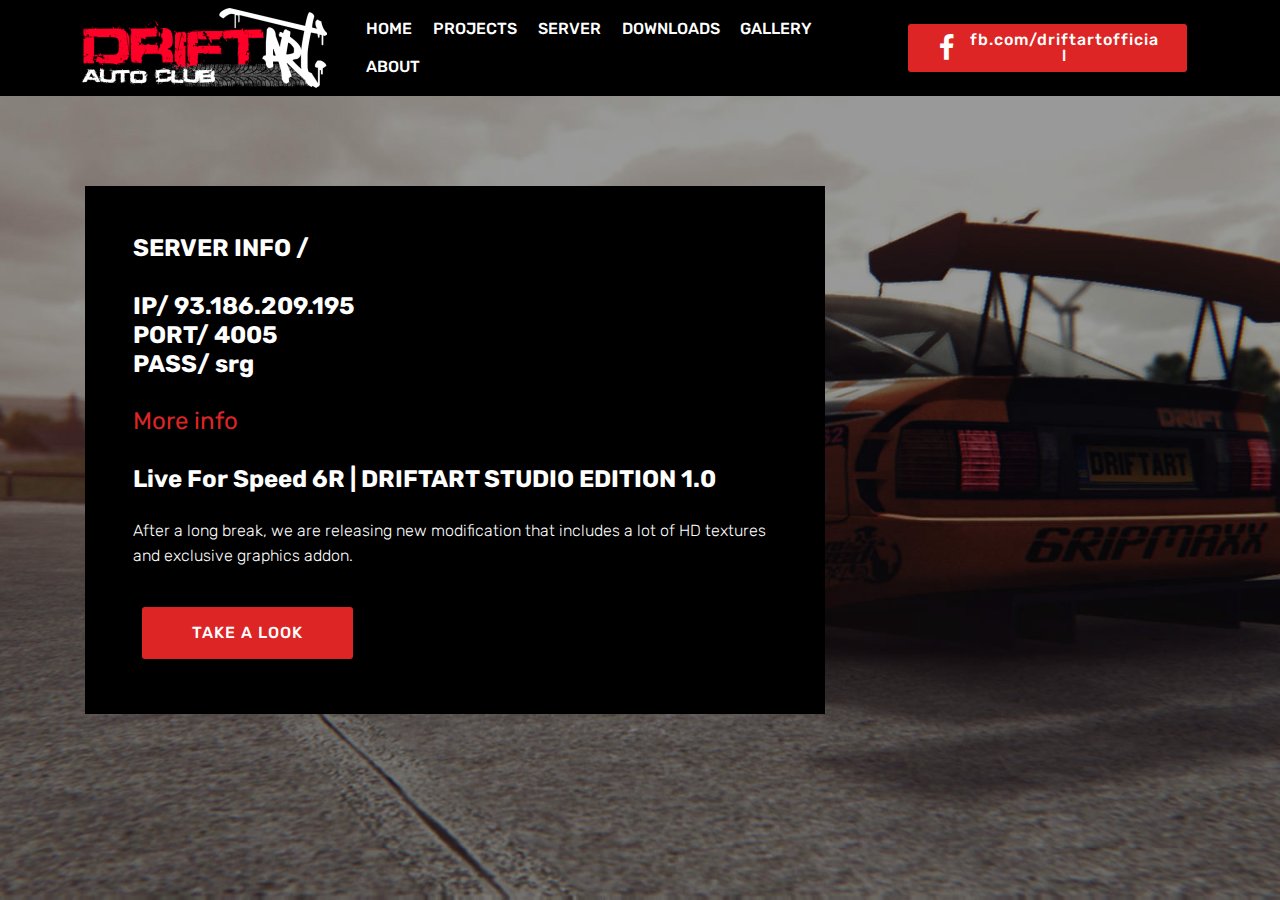
==== index.html @ 5d1daf78 "update" ====
<!DOCTYPE html>
<html  >
<head>
  <!-- Site made with Mobirise Website Builder v4.12.3, https://mobirise.com -->
  <meta charset="UTF-8">
  <meta http-equiv="X-UA-Compatible" content="IE=edge">
  <meta name="generator" content="Mobirise v4.12.3, mobirise.com">
  <meta name="viewport" content="width=device-width, initial-scale=1, minimum-scale=1">
  <link rel="shortcut icon" href="assets/images/test-b-494x160.png" type="image/x-icon">
  <meta name="description" content="">
  
  
  <title>HOME</title>
  <link rel="stylesheet" href="assets/web/assets/mobirise-icons/mobirise-icons.css">
  <link rel="stylesheet" href="assets/facebook-plugin/style.css">
  <link rel="stylesheet" href="assets/bootstrap/css/bootstrap.min.css">
  <link rel="stylesheet" href="assets/bootstrap/css/bootstrap-grid.min.css">
  <link rel="stylesheet" href="assets/bootstrap/css/bootstrap-reboot.min.css">
  <link rel="stylesheet" href="assets/tether/tether.min.css">
  <link rel="stylesheet" href="assets/socicon/css/styles.css">
  <link rel="stylesheet" href="assets/animatecss/animate.min.css">
  <link rel="stylesheet" href="assets/dropdown/css/style.css">
  <link rel="stylesheet" href="assets/theme/css/style.css">
  <link rel="preload" as="style" href="assets/mobirise/css/mbr-additional.css"><link rel="stylesheet" href="assets/mobirise/css/mbr-additional.css" type="text/css">
  
  
  
</head>
<body>
  <section class="menu cid-rVX4MKPMMB" once="menu" id="menu2-0">

    

    <nav class="navbar navbar-expand beta-menu navbar-dropdown align-items-center navbar-fixed-top navbar-toggleable-sm">
        <button class="navbar-toggler navbar-toggler-right" type="button" data-toggle="collapse" data-target="#navbarSupportedContent" aria-controls="navbarSupportedContent" aria-expanded="false" aria-label="Toggle navigation">
            <div class="hamburger">
                <span></span>
                <span></span>
                <span></span>
                <span></span>
            </div>
        </button>
        <div class="menu-logo">
            <div class="navbar-brand">
                <span class="navbar-logo">
                    <a href="index.html">
                        <img src="assets/images/test-b-494x160.png" alt="Mobirise" title="" style="height: 5rem;">
                    </a>
                </span>
                
            </div>
        </div>
        <div class="collapse navbar-collapse" id="navbarSupportedContent">
            <ul class="navbar-nav nav-dropdown" data-app-modern-menu="true"><li class="nav-item"><a class="nav-link link text-white display-4" href="index.html">HOME</a></li><li class="nav-item"><a class="nav-link link text-white display-4" href="page.html">PROJECTS</a></li><li class="nav-item"><a class="nav-link link text-white display-4" href="page1.html">SERVER</a></li><li class="nav-item">
                    <a class="nav-link link text-white display-4" href="page2.html">
                        DOWNLOADS</a>
                </li><li class="nav-item"><a class="nav-link link text-white display-4" href="page3.html">GALLERY</a></li><li class="nav-item"><a class="nav-link link text-white display-4" href="page4.html">
                        ABOUT</a></li></ul>
            <div class="navbar-buttons mbr-section-btn"><a class="btn btn-sm btn-secondary display-4" href="http://fb.com/driftartofficial" target="_blank"><span class="socicon socicon-facebook mbr-iconfont mbr-iconfont-btn"></span>
                    fb.com/driftartofficial</a></div>
        </div>
    </nav>
</section>

<section class="engine"><a href="https://mobirise.info/n">free simple web templates</a></section><section class="header10 cid-rVXfwK6HaO mbr-fullscreen mbr-parallax-background" id="header10-3">

    

    <div class="mbr-overlay" style="opacity: 0.4; background-color: rgb(0, 0, 0);">
    </div>

    <div class="container">
        <div class="media-container-column mbr-white p-5 align-left col-lg-8 col-md-10">
            <h1 class="mbr-section-title mbr-bold pb-3 mbr-fonts-style display-5">SERVER INFO /<br><br>IP/ 93.186.209.195<br>PORT/ 4005<br>PASS/ srg<br><br><a href="page1.html" class="text-secondary">More info</a><br><br>Live For Speed 6R | DRIFTART STUDIO EDITION 1.0</h1>
            
            <p class="mbr-text pb-3 mbr-fonts-style display-4">
               After a long break, we are releasing new modification that includes a lot of HD textures and exclusive graphics addon.</p>
            <div class="mbr-section-btn"><a class="btn btn-md btn-secondary display-4" href="page2.html">TAKE A LOOK</a></div>
        </div>
    </div>

    
</section>


  <script src="assets/web/assets/jquery/jquery.min.js"></script>
  <script src="assets/popper/popper.min.js"></script>
  <script src="https://connect.facebook.net/en_US/sdk.js#xfbml=1&version=v2.5"></script>
  <script src="https://apis.google.com/js/plusone.js"></script>
  <script src="assets/facebook-plugin/facebook-script.js"></script>
  <script src="assets/bootstrap/js/bootstrap.min.js"></script>
  <script src="assets/touchswipe/jquery.touch-swipe.min.js"></script>
  <script src="assets/tether/tether.min.js"></script>
  <script src="assets/smoothscroll/smooth-scroll.js"></script>
  <script src="assets/viewportchecker/jquery.viewportchecker.js"></script>
  <script src="assets/parallax/jarallax.min.js"></script>
  <script src="assets/dropdown/js/nav-dropdown.js"></script>
  <script src="assets/dropdown/js/navbar-dropdown.js"></script>
  <script src="assets/theme/js/script.js"></script>
  
  
 <div id="scrollToTop" class="scrollToTop mbr-arrow-up"><a style="text-align: center;"><i class="mbr-arrow-up-icon mbr-arrow-up-icon-cm cm-icon cm-icon-smallarrow-up"></i></a></div>
    <input name="animation" type="hidden">
  </body>
</html>
---- assets/web/assets/mobirise-icons/mobirise-icons.css ----
@font-face {
  font-family: 'MobiriseIcons';
  src:  url('mobirise-icons.eot?spat4u');
  src:  url('mobirise-icons.eot?spat4u#iefix') format('embedded-opentype'),
    url('mobirise-icons.ttf?spat4u') format('truetype'),
    url('mobirise-icons.woff?spat4u') format('woff'),
    url('mobirise-icons.svg?spat4u#MobiriseIcons') format('svg');
  font-weight: normal;
  font-style: normal;
  font-display: swap;
}

[class^="mbri-"], [class*=" mbri-"] {
  /* use !important to prevent issues with browser extensions that change fonts */
  font-family: MobiriseIcons !important;
  speak: none;
  font-style: normal;
  font-weight: normal;
  font-variant: normal;
  text-transform: none;
  line-height: 1;

  /* Better Font Rendering =========== */
  -webkit-font-smoothing: antialiased;
  -moz-osx-font-smoothing: grayscale;
}

.mbri-add-submenu:before {
  content: "\e900";
}
.mbri-alert:before {
  content: "\e901";
}
.mbri-align-center:before {
  content: "\e902";
}
.mbri-align-justify:before {
  content: "\e903";
}
.mbri-align-left:before {
  content: "\e904";
}
.mbri-align-right:before {
  content: "\e905";
}
.mbri-android:before {
  content: "\e906";
}
.mbri-apple:before {
  content: "\e907";
}
.mbri-arrow-down:before {
  content: "\e908";
}
.mbri-arrow-next:before {
  content: "\e909";
}
.mbri-arrow-prev:before {
  content: "\e90a";
}
.mbri-arrow-up:before {
  content: "\e90b";
}
.mbri-bold:before {
  content: "\e90c";
}
.mbri-bookmark:before {
  content: "\e90d";
}
.mbri-bootstrap:before {
  content: "\e90e";
}
.mbri-briefcase:before {
  content: "\e90f";
}
.mbri-browse:before {
  content: "\e910";
}
.mbri-bulleted-list:before {
  content: "\e911";
}
.mbri-calendar:before {
  content: "\e912";
}
.mbri-camera:before {
  content: "\e913";
}
.mbri-cart-add:before {
  content: "\e914";
}
.mbri-cart-full:before {
  content: "\e915";
}
.mbri-cash:before {
  content: "\e916";
}
.mbri-change-style:before {
  content: "\e917";
}
.mbri-chat:before {
  content: "\e918";
}
.mbri-clock:before {
  content: "\e919";
}
.mbri-close:before {
  content: "\e91a";
}
.mbri-cloud:before {
  content: "\e91b";
}
.mbri-code:before {
  content: "\e91c";
}
.mbri-contact-form:before {
  content: "\e91d";
}
.mbri-credit-card:before {
  content: "\e91e";
}
.mbri-cursor-click:before {
  content: "\e91f";
}
.mbri-cust-feedback:before {
  content: "\e920";
}
.mbri-database:before {
  content: "\e921";
}
.mbri-delivery:before {
  content: "\e922";
}
.mbri-desktop:before {
  content: "\e923";
}
.mbri-devices:before {
  content: "\e924";
}
.mbri-down:before {
  content: "\e925";
}
.mbri-download:before {
  content: "\e989";
}
.mbri-drag-n-drop:before {
  content: "\e927";
}
.mbri-drag-n-drop2:before {
  content: "\e928";
}
.mbri-edit:before {
  content: "\e929";
}
.mbri-edit2:before {
  content: "\e92a";
}
.mbri-error:before {
  content: "\e92b";
}
.mbri-extension:before {
  content: "\e92c";
}
.mbri-features:before {
  content: "\e92d";
}
.mbri-file:before {
  content: "\e92e";
}
.mbri-flag:before {
  content: "\e92f";
}
.mbri-folder:before {
  content: "\e930";
}
.mbri-gift:before {
  content: "\e931";
}
.mbri-github:before {
  content: "\e932";
}
.mbri-globe:before {
  content: "\e933";
}
.mbri-globe-2:before {
  content: "\e934";
}
.mbri-growing-chart:before {
  content: "\e935";
}
.mbri-hearth:before {
  content: "\e936";
}
.mbri-help:before {
  content: "\e937";
}
.mbri-home:before {
  content: "\e938";
}
.mbri-hot-cup:before {
  content: "\e939";
}
.mbri-idea:before {
  content: "\e93a";
}
.mbri-image-gallery:before {
  content: "\e93b";
}
.mbri-image-slider:before {
  content: "\e93c";
}
.mbri-info:before {
  content: "\e93d";
}
.mbri-italic:before {
  content: "\e93e";
}
.mbri-key:before {
  content: "\e93f";
}
.mbri-laptop:before {
  content: "\e940";
}
.mbri-layers:before {
  content: "\e941";
}
.mbri-left-right:before {
  content: "\e942";
}
.mbri-left:before {
  content: "\e943";
}
.mbri-letter:before {
  content: "\e944";
}
.mbri-like:before {
  content: "\e945";
}
.mbri-link:before {
  content: "\e946";
}
.mbri-lock:before {
  content: "\e947";
}
.mbri-login:before {
  content: "\e948";
}
.mbri-logout:before {
  content: "\e949";
}
.mbri-magic-stick:before {
  content: "\e94a";
}
.mbri-map-pin:before {
  content: "\e94b";
}
.mbri-menu:before {
  content: "\e94c";
}
.mbri-mobile:before {
  content: "\e94d";
}
.mbri-mobile2:before {
  content: "\e94e";
}
.mbri-mobirise:before {
  content: "\e94f";
}
.mbri-more-horizontal:before {
  content: "\e950";
}
.mbri-more-vertical:before {
  content: "\e951";
}
.mbri-music:before {
  content: "\e952";
}
.mbri-new-file:before {
  content: "\e953";
}
.mbri-numbered-list:before {
  content: "\e954";
}
.mbri-opened-folder:before {
  content: "\e955";
}
.mbri-pages:before {
  content: "\e956";
}
.mbri-paper-plane:before {
  content: "\e957";
}
.mbri-paperclip:before {
  content: "\e958";
}
.mbri-photo:before {
  content: "\e959";
}
.mbri-photos:before {
  content: "\e95a";
}
.mbri-pin:before {
  content: "\e95b";
}
.mbri-play:before {
  content: "\e95c";
}
.mbri-plus:before {
  content: "\e95d";
}
.mbri-preview:before {
  content: "\e95e";
}
.mbri-print:before {
  content: "\e95f";
}
.mbri-protect:before {
  content: "\e960";
}
.mbri-question:before {
  content: "\e961";
}
.mbri-quote-left:before {
  content: "\e962";
}
.mbri-quote-right:before {
  content: "\e963";
}
.mbri-refresh:before {
  content: "\e964";
}
.mbri-responsive:before {
  content: "\e965";
}
.mbri-right:before {
  content: "\e966";
}
.mbri-rocket:before {
  content: "\e967";
}
.mbri-sad-face:before {
  content: "\e968";
}
.mbri-sale:before {
  content: "\e969";
}
.mbri-save:before {
  content: "\e96a";
}
.mbri-search:before {
  content: "\e96b";
}
.mbri-setting:before {
  content: "\e96c";
}
.mbri-setting2:before {
  content: "\e96d";
}
.mbri-setting3:before {
  content: "\e96e";
}
.mbri-share:before {
  content: "\e96f";
}
.mbri-shopping-bag:before {
  content: "\e970";
}
.mbri-shopping-basket:before {
  content: "\e971";
}
.mbri-shopping-cart:before {
  content: "\e972";
}
.mbri-sites:before {
  content: "\e973";
}
.mbri-smile-face:before {
  content: "\e974";
}
.mbri-speed:before {
  content: "\e975";
}
.mbri-star:before {
  content: "\e976";
}
.mbri-success:before {
  content: "\e977";
}
.mbri-sun:before {
  content: "\e978";
}
.mbri-sun2:before {
  content: "\e979";
}
.mbri-tablet:before {
  content: "\e97a";
}
.mbri-tablet-vertical:before {
  content: "\e97b";
}
.mbri-target:before {
  content: "\e97c";
}
.mbri-timer:before {
  content: "\e97d";
}
.mbri-to-ftp:before {
  content: "\e97e";
}
.mbri-to-local-drive:before {
  content: "\e97f";
}
.mbri-touch-swipe:before {
  content: "\e980";
}
.mbri-touch:before {
  content: "\e981";
}
.mbri-trash:before {
  content: "\e982";
}
.mbri-underline:before {
  content: "\e983";
}
.mbri-unlink:before {
  content: "\e984";
}
.mbri-unlock:before {
  content: "\e985";
}
.mbri-up-down:before {
  content: "\e986";
}
.mbri-up:before {
  content: "\e987";
}
.mbri-update:before {
  content: "\e988";
}
.mbri-upload:before {
 content: "\e926"; 
}
.mbri-user:before {
  content: "\e98a";
}
.mbri-user2:before {
  content: "\e98b";
}
.mbri-users:before {
  content: "\e98c";
}
.mbri-video:before {
  content: "\e98d";
}
.mbri-video-play:before {
  content: "\e98e";
}
.mbri-watch:before {
  content: "\e98f";
}
.mbri-website-theme:before {
  content: "\e990";
}
.mbri-wifi:before {
  content: "\e991";
}
.mbri-windows:before {
  content: "\e992";
}
.mbri-zoom-out:before {
  content: "\e993";
}
.mbri-redo:before {
  content: "\e994";
}
.mbri-undo:before {
  content: "\e995";
}
---- assets/facebook-plugin/style.css ----
.mbr-section.mbr-section__comments{
    position: relative;
}
.mbr-section__comments{
    background-size: cover;
}
.addons-container {
  position: relative;
  margin-left: auto;
  margin-right: auto;
  padding-right: 15px;
  padding-left: 15px; }
  @media (min-width: 576px) {
    .addons-container {
      padding-right: 15px;
      padding-left: 15px; } }
  @media (min-width: 768px) {
    .addons-container {
      padding-right: 15px;
      padding-left: 15px; } }
  @media (min-width: 992px) {
    .addons-container {
      padding-right: 15px;
      padding-left: 15px; } }
  @media (min-width: 1200px) {
    .addons-container {
      padding-right: 15px;
      padding-left: 15px; } }
  @media (min-width: 576px) {
    .addons-container {
      width: 540px;
      max-width: 100%; } }
  @media (min-width: 768px) {
    .addons-container {
      width: 720px;
      max-width: 100%; } }
  @media (min-width: 992px) {
    .addons-container {
      width: 960px;
      max-width: 100%; } }
  @media (min-width: 1200px) {
    .addons-container {
      width: 1140px;
      max-width: 100%; } }

.addons-container-inner{
    position: relative;
    width: 100%;
    min-height: 1px;
    padding-right: 15px;
    padding-left: 15px;
}
@media (min-width: 567px) {
    .addons-container-inner{
        -ms-flex: 0 0 66.666667%;
        flex: 0 0 66.666667%;
        max-width: 66.666667%;
    }
}
.addons-row{
    display: flex;
    justify-content:center;
}
---- assets/socicon/css/styles.css ----
@charset "UTF-8";

@font-face {
  font-family: 'Socicon';
  src:  url('../fonts/socicon.eot');
  src:  url('../fonts/socicon.eot?#iefix') format('embedded-opentype'),
    url('../fonts/socicon.woff2') format('woff2'),
    url('../fonts/socicon.ttf') format('truetype'),
    url('../fonts/socicon.woff') format('woff'),
    url('../fonts/socicon.svg#socicon') format('svg');
  font-weight: normal;
  font-style: normal;
}

[data-icon]:before {
  font-family: "socicon" !important;
  content: attr(data-icon);
  font-style: normal !important;
  font-weight: normal !important;
  font-variant: normal !important;
  text-transform: none !important;
  speak: none;
  line-height: 1;
  -webkit-font-smoothing: antialiased;
  -moz-osx-font-smoothing: grayscale;
}

[class^="socicon-"], [class*=" socicon-"] {
  /* use !important to prevent issues with browser extensions that change fonts */
  font-family: 'Socicon' !important;
  speak: none;
  font-style: normal;
  font-weight: normal;
  font-variant: normal;
  text-transform: none;
  line-height: 1;

  /* Better Font Rendering =========== */
  -webkit-font-smoothing: antialiased;
  -moz-osx-font-smoothing: grayscale;
}

.socicon-eitaa:before {
  content: "\e97c";
}
.socicon-soroush:before {
  content: "\e97d";
}
.socicon-bale:before {
  content: "\e97e";
}
.socicon-zazzle:before {
  content: "\e97b";
}
.socicon-society6:before {
  content: "\e97a";
}
.socicon-redbubble:before {
  content: "\e979";
}
.socicon-avvo:before {
  content: "\e978";
}
.socicon-stitcher:before {
  content: "\e977";
}
.socicon-googlehangouts:before {
  content: "\e974";
}
.socicon-dlive:before {
  content: "\e975";
}
.socicon-vsco:before {
  content: "\e976";
}
.socicon-flipboard:before {
  content: "\e973";
}
.socicon-ubuntu:before {
  content: "\e958";
}
.socicon-artstation:before {
  content: "\e959";
}
.socicon-invision:before {
  content: "\e95a";
}
.socicon-torial:before {
  content: "\e95b";
}
.socicon-collectorz:before {
  content: "\e95c";
}
.socicon-seenthis:before {
  content: "\e95d";
}
.socicon-googleplaymusic:before {
  content: "\e95e";
}
.socicon-debian:before {
  content: "\e95f";
}
.socicon-filmfreeway:before {
  content: "\e960";
}
.socicon-gnome:before {
  content: "\e961";
}
.socicon-itchio:before {
  content: "\e962";
}
.socicon-jamendo:before {
  content: "\e963";
}
.socicon-mix:before {
  content: "\e964";
}
.socicon-sharepoint:before {
  content: "\e965";
}
.socicon-tinder:before {
  content: "\e966";
}
.socicon-windguru:before {
  content: "\e967";
}
.socicon-cdbaby:before {
  content: "\e968";
}
.socicon-elementaryos:before {
  content: "\e969";
}
.socicon-stage32:before {
  content: "\e96a";
}
.socicon-tiktok:before {
  content: "\e96b";
}
.socicon-gitter:before {
  content: "\e96c";
}
.socicon-letterboxd:before {
  content: "\e96d";
}
.socicon-threema:before {
  content: "\e96e";
}
.socicon-splice:before {
  content: "\e96f";
}
.socicon-metapop:before {
  content: "\e970";
}
.socicon-naver:before {
  content: "\e971";
}
.socicon-remote:before {
  content: "\e972";
}
.socicon-internet:before {
  content: "\e957";
}
.socicon-moddb:before {
  content: "\e94b";
}
.socicon-indiedb:before {
  content: "\e94c";
}
.socicon-traxsource:before {
  content: "\e94d";
}
.socicon-gamefor:before {
  content: "\e94e";
}
.socicon-pixiv:before {
  content: "\e94f";
}
.socicon-myanimelist:before {
  content: "\e950";
}
.socicon-blackberry:before {
  content: "\e951";
}
.socicon-wickr:before {
  content: "\e952";
}
.socicon-spip:before {
  content: "\e953";
}
.socicon-napster:before {
  content: "\e954";
}
.socicon-beatport:before {
  content: "\e955";
}
.socicon-hackerone:before {
  content: "\e956";
}
.socicon-hackernews:before {
  content: "\e946";
}
.socicon-smashwords:before {
  content: "\e947";
}
.socicon-kobo:before {
  content: "\e948";
}
.socicon-bookbub:before {
  content: "\e949";
}
.socicon-mailru:before {
  content: "\e94a";
}
.socicon-gitlab:before {
  content: "\e945";
}
.socicon-instructables:before {
  content: "\e944";
}
.socicon-portfolio:before {
  content: "\e943";
}
.socicon-codered:before {
  content: "\e940";
}
.socicon-origin:before {
  content: "\e941";
}
.socicon-nextdoor:before {
  content: "\e942";
}
.socicon-udemy:before {
  content: "\e93f";
}
.socicon-livemaster:before {
  content: "\e93e";
}
.socicon-crunchbase:before {
  content: "\e93b";
}
.socicon-homefy:before {
  content: "\e93c";
}
.socicon-calendly:before {
  content: "\e93d";
}
.socicon-realtor:before {
  content: "\e90f";
}
.socicon-tidal:before {
  content: "\e910";
}
.socicon-qobuz:before {
  content: "\e911";
}
.socicon-natgeo:before {
  content: "\e912";
}
.socicon-mastodon:before {
  content: "\e913";
}
.socicon-unsplash:before {
  content: "\e914";
}
.socicon-homeadvisor:before {
  content: "\e915";
}
.socicon-angieslist:before {
  content: "\e916";
}
.socicon-codepen:before {
  content: "\e917";
}
.socicon-slack:before {
  content: "\e918";
}
.socicon-openaigym:before {
  content: "\e919";
}
.socicon-logmein:before {
  content: "\e91a";
}
.socicon-fiverr:before {
  content: "\e91b";
}
.socicon-gotomeeting:before {
  content: "\e91c";
}
.socicon-aliexpress:before {
  content: "\e91d";
}
.socicon-guru:before {
  content: "\e91e";
}
.socicon-appstore:before {
  content: "\e91f";
}
.socicon-homes:before {
  content: "\e920";
}
.socicon-zoom:before {
  content: "\e921";
}
.socicon-alibaba:before {
  content: "\e922";
}
.socicon-craigslist:before {
  content: "\e923";
}
.socicon-wix:before {
  content: "\e924";
}
.socicon-redfin:before {
  content: "\e925";
}
.socicon-googlecalendar:before {
  content: "\e926";
}
.socicon-shopify:before {
  content: "\e927";
}
.socicon-freelancer:before {
  content: "\e928";
}
.socicon-seedrs:before {
  content: "\e929";
}
.socicon-bing:before {
  content: "\e92a";
}
.socicon-doodle:before {
  content: "\e92b";
}
.socicon-bonanza:before {
  content: "\e92c";
}
.socicon-squarespace:before {
  content: "\e92d";
}
.socicon-toptal:before {
  content: "\e92e";
}
.socicon-gust:before {
  content: "\e92f";
}
.socicon-ask:before {
  content: "\e930";
}
.socicon-trulia:before {
  content: "\e931";
}
.socicon-loomly:before {
  content: "\e932";
}
.socicon-ghost:before {
  content: "\e933";
}
.socicon-upwork:before {
  content: "\e934";
}
.socicon-fundable:before {
  content: "\e935";
}
.socicon-booking:before {
  content: "\e936";
}
.socicon-googlemaps:before {
  content: "\e937";
}
.socicon-zillow:before {
  content: "\e938";
}
.socicon-niconico:before {
  content: "\e939";
}
.socicon-toneden:before {
  content: "\e93a";
}
.socicon-augment:before {
  content: "\e908";
}
.socicon-bitbucket:before {
  content: "\e909";
}
.socicon-fyuse:before {
  content: "\e90a";
}
.socicon-yt-gaming:before {
  content: "\e90b";
}
.socicon-sketchfab:before {
  content: "\e90c";
}
.socicon-mobcrush:before {
  content: "\e90d";
}
.socicon-microsoft:before {
  content: "\e90e";
}
.socicon-pandora:before {
  content: "\e907";
}
.socicon-messenger:before {
  content: "\e906";
}
.socicon-gamewisp:before {
  content: "\e905";
}
.socicon-bloglovin:before {
  content: "\e904";
}
.socicon-tunein:before {
  content: "\e903";
}
.socicon-gamejolt:before {
  content: "\e901";
}
.socicon-trello:before {
  content: "\e902";
}
.socicon-spreadshirt:before {
  content: "\e900";
}
.socicon-500px:before {
  content: "\e000";
}
.socicon-8tracks:before {
  content: "\e001";
}
.socicon-airbnb:before {
  content: "\e002";
}
.socicon-alliance:before {
  content: "\e003";
}
.socicon-amazon:before {
  content: "\e004";
}
.socicon-amplement:before {
  content: "\e005";
}
.socicon-android:before {
  content: "\e006";
}
.socicon-angellist:before {
  content: "\e007";
}
.socicon-apple:before {
  content: "\e008";
}
.socicon-appnet:before {
  content: "\e009";
}
.socicon-baidu:before {
  content: "\e00a";
}
.socicon-bandcamp:before {
  content: "\e00b";
}
.socicon-battlenet:before {
  content: "\e00c";
}
.socicon-mixer:before {
  content: "\e00d";
}
.socicon-bebee:before {
  content: "\e00e";
}
.socicon-bebo:before {
  content: "\e00f";
}
.socicon-behance:before {
  content: "\e010";
}
.socicon-blizzard:before {
  content: "\e011";
}
.socicon-blogger:before {
  content: "\e012";
}
.socicon-buffer:before {
  content: "\e013";
}
.socicon-chrome:before {
  content: "\e014";
}
.socicon-coderwall:before {
  content: "\e015";
}
.socicon-curse:before {
  content: "\e016";
}
.socicon-dailymotion:before {
  content: "\e017";
}
.socicon-deezer:before {
  content: "\e018";
}
.socicon-delicious:before {
  content: "\e019";
}
.socicon-deviantart:before {
  content: "\e01a";
}
.socicon-diablo:before {
  content: "\e01b";
}
.socicon-digg:before {
  content: "\e01c";
}
.socicon-discord:before {
  content: "\e01d";
}
.socicon-disqus:before {
  content: "\e01e";
}
.socicon-douban:before {
  content: "\e01f";
}
.socicon-draugiem:before {
  content: "\e020";
}
.socicon-dribbble:before {
  content: "\e021";
}
.socicon-drupal:before {
  content: "\e022";
}
.socicon-ebay:before {
  content: "\e023";
}
.socicon-ello:before {
  content: "\e024";
}
.socicon-endomodo:before {
  content: "\e025";
}
.socicon-envato:before {
  content: "\e026";
}
.socicon-etsy:before {
  content: "\e027";
}
.socicon-facebook:before {
  content: "\e028";
}
.socicon-feedburner:before {
  content: "\e029";
}
.socicon-filmweb:before {
  content: "\e02a";
}
.socicon-firefox:before {
  content: "\e02b";
}
.socicon-flattr:before {
  content: "\e02c";
}
.socicon-flickr:before {
  content: "\e02d";
}
.socicon-formulr:before {
  content: "\e02e";
}
.socicon-forrst:before {
  content: "\e02f";
}
.socicon-foursquare:before {
  content: "\e030";
}
.socicon-friendfeed:before {
  content: "\e031";
}
.socicon-github:before {
  content: "\e032";
}
.socicon-goodreads:before {
  content: "\e033";
}
.socicon-google:before {
  content: "\e034";
}
.socicon-googlescholar:before {
  content: "\e035";
}
.socicon-googlegroups:before {
  content: "\e036";
}
.socicon-googlephotos:before {
  content: "\e037";
}
.socicon-googleplus:before {
  content: "\e038";
}
.socicon-grooveshark:before {
  content: "\e039";
}
.socicon-hackerrank:before {
  content: "\e03a";
}
.socicon-hearthstone:before {
  content: "\e03b";
}
.socicon-hellocoton:before {
  content: "\e03c";
}
.socicon-heroes:before {
  content: "\e03d";
}
.socicon-smashcast:before {
  content: "\e03e";
}
.socicon-horde:before {
  content: "\e03f";
}
.socicon-houzz:before {
  content: "\e040";
}
.socicon-icq:before {
  content: "\e041";
}
.socicon-identica:before {
  content: "\e042";
}
.socicon-imdb:before {
  content: "\e043";
}
.socicon-instagram:before {
  content: "\e044";
}
.socicon-issuu:before {
  content: "\e045";
}
.socicon-istock:before {
  content: "\e046";
}
.socicon-itunes:before {
  content: "\e047";
}
.socicon-keybase:before {
  content: "\e048";
}
.socicon-lanyrd:before {
  content: "\e049";
}
.socicon-lastfm:before {
  content: "\e04a";
}
.socicon-line:before {
  content: "\e04b";
}
.socicon-linkedin:before {
  content: "\e04c";
}
.socicon-livejournal:before {
  content: "\e04d";
}
.socicon-lyft:before {
  content: "\e04e";
}
.socicon-macos:before {
  content: "\e04f";
}
.socicon-mail:before {
  content: "\e050";
}
.socicon-medium:before {
  content: "\e051";
}
.socicon-meetup:before {
  content: "\e052";
}
.socicon-mixcloud:before {
  content: "\e053";
}
.socicon-modelmayhem:before {
  content: "\e054";
}
.socicon-mumble:before {
  content: "\e055";
}
.socicon-myspace:before {
  content: "\e056";
}
.socicon-newsvine:before {
  content: "\e057";
}
.socicon-nintendo:before {
  content: "\e058";
}
.socicon-npm:before {
  content: "\e059";
}
.socicon-odnoklassniki:before {
  content: "\e05a";
}
.socicon-openid:before {
  content: "\e05b";
}
.socicon-opera:before {
  content: "\e05c";
}
.socicon-outlook:before {
  content: "\e05d";
}
.socicon-overwatch:before {
  content: "\e05e";
}
.socicon-patreon:before {
  content: "\e05f";
}
.socicon-paypal:before {
  content: "\e060";
}
.socicon-periscope:before {
  content: "\e061";
}
.socicon-persona:before {
  content: "\e062";
}
.socicon-pinterest:before {
  content: "\e063";
}
.socicon-play:before {
  content: "\e064";
}
.socicon-player:before {
  content: "\e065";
}
.socicon-playstation:before {
  content: "\e066";
}
.socicon-pocket:before {
  content: "\e067";
}
.socicon-qq:before {
  content: "\e068";
}
.socicon-quora:before {
  content: "\e069";
}
.socicon-raidcall:before {
  content: "\e06a";
}
.socicon-ravelry:before {
  content: "\e06b";
}
.socicon-reddit:before {
  content: "\e06c";
}
.socicon-renren:before {
  content: "\e06d";
}
.socicon-researchgate:before {
  content: "\e06e";
}
.socicon-residentadvisor:before {
  content: "\e06f";
}
.socicon-reverbnation:before {
  content: "\e070";
}
.socicon-rss:before {
  content: "\e071";
}
.socicon-sharethis:before {
  content: "\e072";
}
.socicon-skype:before {
  content: "\e073";
}
.socicon-slideshare:before {
  content: "\e074";
}
.socicon-smugmug:before {
  content: "\e075";
}
.socicon-snapchat:before {
  content: "\e076";
}
.socicon-songkick:before {
  content: "\e077";
}
.socicon-soundcloud:before {
  content: "\e078";
}
.socicon-spotify:before {
  content: "\e079";
}
.socicon-stackexchange:before {
  content: "\e07a";
}
.socicon-stackoverflow:before {
  content: "\e07b";
}
.socicon-starcraft:before {
  content: "\e07c";
}
.socicon-stayfriends:before {
  content: "\e07d";
}
.socicon-steam:before {
  content: "\e07e";
}
.socicon-storehouse:before {
  content: "\e07f";
}
.socicon-strava:before {
  content: "\e080";
}
.socicon-streamjar:before {
  content: "\e081";
}
.socicon-stumbleupon:before {
  content: "\e082";
}
.socicon-swarm:before {
  content: "\e083";
}
.socicon-teamspeak:before {
  content: "\e084";
}
.socicon-teamviewer:before {
  content: "\e085";
}
.socicon-technorati:before {
  content: "\e086";
}
.socicon-telegram:before {
  content: "\e087";
}
.socicon-tripadvisor:before {
  content: "\e088";
}
.socicon-tripit:before {
  content: "\e089";
}
.socicon-triplej:before {
  content: "\e08a";
}
.socicon-tumblr:before {
  content: "\e08b";
}
.socicon-twitch:before {
  content: "\e08c";
}
.socicon-twitter:before {
  content: "\e08d";
}
.socicon-uber:before {
  content: "\e08e";
}
.socicon-ventrilo:before {
  content: "\e08f";
}
.socicon-viadeo:before {
  content: "\e090";
}
.socicon-viber:before {
  content: "\e091";
}
.socicon-viewbug:before {
  content: "\e092";
}
.socicon-vimeo:before {
  content: "\e093";
}
.socicon-vine:before {
  content: "\e094";
}
.socicon-vkontakte:before {
  content: "\e095";
}
.socicon-warcraft:before {
  content: "\e096";
}
.socicon-wechat:before {
  content: "\e097";
}
.socicon-weibo:before {
  content: "\e098";
}
.socicon-whatsapp:before {
  content: "\e099";
}
.socicon-wikipedia:before {
  content: "\e09a";
}
.socicon-windows:before {
  content: "\e09b";
}
.socicon-wordpress:before {
  content: "\e09c";
}
.socicon-wykop:before {
  content: "\e09d";
}
.socicon-xbox:before {
  content: "\e09e";
}
.socicon-xing:before {
  content: "\e09f";
}
.socicon-yahoo:before {
  content: "\e0a0";
}
.socicon-yammer:before {
  content: "\e0a1";
}
.socicon-yandex:before {
  content: "\e0a2";
}
.socicon-yelp:before {
  content: "\e0a3";
}
.socicon-younow:before {
  content: "\e0a4";
}
.socicon-youtube:before {
  content: "\e0a5";
}
.socicon-zapier:before {
  content: "\e0a6";
}
.socicon-zerply:before {
  content: "\e0a7";
}
.socicon-zomato:before {
  content: "\e0a8";
}
.socicon-zynga:before {
  content: "\e0a9";
}
---- assets/dropdown/css/style.css ----
.navbar-dropdown {
  left: 0;
  padding: 0;
  position: absolute;
  right: 0;
  top: 0;
  transition: all 0.45s ease;
  z-index: 1030;
  background: #282828; }
  .navbar-dropdown .navbar-logo {
    margin-right: 0.8rem;
    transition: margin 0.3s ease-in-out;
    vertical-align: middle; }
    .navbar-dropdown .navbar-logo img {
      height: 3.125rem;
      transition: all 0.3s ease-in-out; }
    .navbar-dropdown .navbar-logo.mbr-iconfont {
      font-size: 3.125rem;
      line-height: 3.125rem; }
  .navbar-dropdown .navbar-caption {
    font-weight: 700;
    white-space: normal;
    vertical-align: -4px;
    line-height: 3.125rem !important; }
    .navbar-dropdown .navbar-caption, .navbar-dropdown .navbar-caption:hover {
      color: inherit;
      text-decoration: none; }
  .navbar-dropdown .mbr-iconfont + .navbar-caption {
    vertical-align: -1px; }
  .navbar-dropdown.navbar-fixed-top {
    position: fixed; }
  .navbar-dropdown .navbar-brand span {
    vertical-align: -4px; }
  .navbar-dropdown.bg-color.transparent {
    background: none; }
  .navbar-dropdown.navbar-short .navbar-brand {
    padding: 0.625rem 0; }
    .navbar-dropdown.navbar-short .navbar-brand span {
      vertical-align: -1px; }
  .navbar-dropdown.navbar-short .navbar-caption {
    line-height: 2.375rem !important;
    vertical-align: -2px; }
  .navbar-dropdown.navbar-short .navbar-logo {
    margin-right: 0.5rem; }
    .navbar-dropdown.navbar-short .navbar-logo img {
      height: 2.375rem; }
    .navbar-dropdown.navbar-short .navbar-logo.mbr-iconfont {
      font-size: 2.375rem;
      line-height: 2.375rem; }
  .navbar-dropdown.navbar-short .mbr-table-cell {
    height: 3.625rem; }
  .navbar-dropdown .navbar-close {
    left: 0.6875rem;
    position: fixed;
    top: 0.75rem;
    z-index: 1000; }
  .navbar-dropdown .hamburger-icon {
    content: "";
    display: inline-block;
    vertical-align: middle;
    width: 16px;
    -webkit-box-shadow: 0 -6px 0 1px #282828,0 0 0 1px #282828,0 6px 0 1px #282828;
    -moz-box-shadow: 0 -6px 0 1px #282828,0 0 0 1px #282828,0 6px 0 1px #282828;
    box-shadow: 0 -6px 0 1px #282828,0 0 0 1px #282828,0 6px 0 1px #282828; }

.dropdown-menu .dropdown-toggle[data-toggle="dropdown-submenu"]::after {
  border-bottom: 0.35em solid transparent;
  border-left: 0.35em solid;
  border-right: 0;
  border-top: 0.35em solid transparent;
  margin-left: 0.3rem; }

.dropdown-menu .dropdown-item:focus {
  outline: 0; }

.nav-dropdown {
  font-size: 0.75rem;
  font-weight: 500;
  height: auto !important; }
  .nav-dropdown .nav-btn {
    padding-left: 1rem; }
  .nav-dropdown .link {
    margin: .667em 1.667em;
    font-weight: 500;
    padding: 0;
    transition: color .2s ease-in-out; }
    .nav-dropdown .link.dropdown-toggle {
      margin-right: 2.583em; }
      .nav-dropdown .link.dropdown-toggle::after {
        margin-left: .25rem;
        border-top: 0.35em solid;
        border-right: 0.35em solid transparent;
        border-left: 0.35em solid transparent;
        border-bottom: 0; }
      .nav-dropdown .link.dropdown-toggle[aria-expanded="true"] {
        margin: 0;
        padding: 0.667em 3.263em  0.667em 1.667em; }
  .nav-dropdown .link::after,
  .nav-dropdown .dropdown-item::after {
    color: inherit; }
  .nav-dropdown .btn {
    font-size: 0.75rem;
    font-weight: 700;
    letter-spacing: 0;
    margin-bottom: 0;
    padding-left: 1.25rem;
    padding-right: 1.25rem; }
  .nav-dropdown .dropdown-menu {
    border-radius: 0;
    border: 0;
    left: 0;
    margin: 0;
    padding-bottom: 1.25rem;
    padding-top: 1.25rem;
    position: relative; }
  .nav-dropdown .dropdown-submenu {
    margin-left: 0.125rem;
    top: 0; }
  .nav-dropdown .dropdown-item {
    font-weight: 500;
    line-height: 2;
    padding: 0.3846em 4.615em 0.3846em 1.5385em;
    position: relative;
    transition: color .2s ease-in-out, background-color .2s ease-in-out; }
    .nav-dropdown .dropdown-item::after {
      margin-top: -0.3077em;
      position: absolute;
      right: 1.1538em;
      top: 50%; }
    .nav-dropdown .dropdown-item:focus, .nav-dropdown .dropdown-item:hover {
      background: none; }

@media (max-width: 767px) {
  .nav-dropdown.navbar-toggleable-sm {
    bottom: 0;
    display: none;
    left: 0;
    overflow-x: hidden;
    position: fixed;
    top: 0;
    transform: translateX(-100%);
    -ms-transform: translateX(-100%);
    -webkit-transform: translateX(-100%);
    width: 18.75rem;
    z-index: 999; } }
.nav-dropdown.navbar-toggleable-xl {
  bottom: 0;
  display: none;
  left: 0;
  overflow-x: hidden;
  position: fixed;
  top: 0;
  transform: translateX(-100%);
  -ms-transform: translateX(-100%);
  -webkit-transform: translateX(-100%);
  width: 18.75rem;
  z-index: 999; }

.nav-dropdown-sm {
  display: block !important;
  overflow-x: hidden;
  overflow: auto;
  padding-top: 3.875rem; }
  .nav-dropdown-sm::after {
    content: "";
    display: block;
    height: 3rem;
    width: 100%; }
  .nav-dropdown-sm.collapse.in ~ .navbar-close {
    display: block !important; }
  .nav-dropdown-sm.collapsing, .nav-dropdown-sm.collapse.in {
    transform: translateX(0);
    -ms-transform: translateX(0);
    -webkit-transform: translateX(0);
    transition: all 0.25s ease-out;
    -webkit-transition: all 0.25s ease-out;
    background: #282828; }
  .nav-dropdown-sm.collapsing[aria-expanded="false"] {
    transform: translateX(-100%);
    -ms-transform: translateX(-100%);
    -webkit-transform: translateX(-100%); }
  .nav-dropdown-sm .nav-item {
    display: block;
    margin-left: 0 !important;
    padding-left: 0; }
  .nav-dropdown-sm .link,
  .nav-dropdown-sm .dropdown-item {
    border-top: 1px dotted rgba(255, 255, 255, 0.1);
    font-size: 0.8125rem;
    line-height: 1.6;
    margin: 0 !important;
    padding: 0.875rem 2.4rem 0.875rem 1.5625rem !important;
    position: relative;
    white-space: normal; }
    .nav-dropdown-sm .link:focus, .nav-dropdown-sm .link:hover,
    .nav-dropdown-sm .dropdown-item:focus,
    .nav-dropdown-sm .dropdown-item:hover {
      background: rgba(0, 0, 0, 0.2) !important;
      color: #c0a375; }
  .nav-dropdown-sm .nav-btn {
    position: relative;
    padding: 1.5625rem 1.5625rem 0 1.5625rem; }
    .nav-dropdown-sm .nav-btn::before {
      border-top: 1px dotted rgba(255, 255, 255, 0.1);
      content: "";
      left: 0;
      position: absolute;
      top: 0;
      width: 100%; }
    .nav-dropdown-sm .nav-btn + .nav-btn {
      padding-top: 0.625rem; }
      .nav-dropdown-sm .nav-btn + .nav-btn::before {
        display: none; }
  .nav-dropdown-sm .btn {
    padding: 0.625rem 0; }
  .nav-dropdown-sm .dropdown-toggle[data-toggle="dropdown-submenu"]::after {
    margin-left: .25rem;
    border-top: 0.35em solid;
    border-right: 0.35em solid transparent;
    border-left: 0.35em solid transparent;
    border-bottom: 0; }
  .nav-dropdown-sm .dropdown-toggle[data-toggle="dropdown-submenu"][aria-expanded="true"]::after {
    border-top: 0;
    border-right: 0.35em solid transparent;
    border-left: 0.35em solid transparent;
    border-bottom: 0.35em solid; }
  .nav-dropdown-sm .dropdown-menu {
    margin: 0;
    padding: 0;
    position: relative;
    top: 0;
    left: 0;
    width: 100%;
    border: 0;
    float: none;
    border-radius: 0;
    background: none; }
  .nav-dropdown-sm .dropdown-submenu {
    left: 100%;
    margin-left: 0.125rem;
    margin-top: -1.25rem;
    top: 0; }

.navbar-toggleable-sm .nav-dropdown .dropdown-menu {
  position: absolute; }

.navbar-toggleable-sm .nav-dropdown .dropdown-submenu {
  left: 100%;
  margin-left: 0.125rem;
  margin-top: -1.25rem;
  top: 0; }

.navbar-toggleable-sm.opened .nav-dropdown .dropdown-menu {
  position: relative; }

.navbar-toggleable-sm.opened .nav-dropdown .dropdown-submenu {
  left: 0;
  margin-left: 00rem;
  margin-top: 0rem;
  top: 0; }

.is-builder .nav-dropdown.collapsing {
  transition: none !important; }

/*# sourceMappingURL=style.css.map */
---- assets/theme/css/style.css ----
@charset "UTF-8";
/*!
 * Mobirise v4 theme (https://mobirise.com/)
 * Copyright 2017 Mobirise
 */
section {
  background-color: #eeeeee;
}

body {
  font-style: normal;
  line-height: 1.5;
}

section,
.container,
.container-fluid {
  position: relative;
  word-wrap: break-word;
}

a.mbr-iconfont:hover {
  text-decoration: none;
}

.article .lead p,
.article .lead ul,
.article .lead ol,
.article .lead pre,
.article .lead blockquote {
  margin-bottom: 0;
}

ul,
ol,
pre,
blockquote {
  margin-bottom: 2.3125rem;
}

pre {
  background: #f4f4f4;
  padding: 10px 24px;
  white-space: pre-wrap;
}

.inactive {
  -webkit-user-select: none;
  -moz-user-select: none;
  -ms-user-select: none;
  user-select: none;
  pointer-events: none;
  -webkit-user-drag: none;
  user-drag: none;
}

.mbr-section__comments .row {
  justify-content: center;
  -webkit-justify-content: center;
}

a {
  font-style: normal;
  font-weight: 400;
  cursor: pointer;
}
a, a:hover {
  text-decoration: none;
}

figure {
  margin-bottom: 0;
}

body {
  color: #232323;
}

h1,
h2,
h3,
h4,
h5,
h6,
.h1,
.h2,
.h3,
.h4,
.h5,
.h6,
.display-1,
.display-2,
.display-3,
.display-4 {
  line-height: 1;
  word-break: break-word;
  word-wrap: break-word;
}

.mbr-section-title {
  font-style: normal;
  line-height: 1.2;
}

.mbr-section-subtitle {
  line-height: 1.3;
}

.mbr-text {
  font-style: normal;
  line-height: 1.6;
}

b,
strong {
  font-weight: bold;
}

blockquote {
  padding: 10px 0 10px 20px;
  position: relative;
  border-left: 2px solid;
  border-color: #ff3366;
}

input:-webkit-autofill, input:-webkit-autofill:hover, input:-webkit-autofill:focus, input:-webkit-autofill:active {
  transition-delay: 9999s;
  transition-property: background-color, color;
}

textarea[type=hidden] {
  display: none;
}

body {
  position: relative;
}

section {
  background-position: 50% 50%;
  background-repeat: no-repeat;
  background-size: cover;
}
section .mbr-background-video,
section .mbr-background-video-preview {
  position: absolute;
  bottom: 0;
  left: 0;
  right: 0;
  top: 0;
}

.hidden {
  visibility: hidden;
}

.mbr-z-index20 {
  z-index: 20;
}

/*! Base colors */
.mbr-white {
  color: #ffffff;
}

.mbr-black {
  color: #000000;
}

.mbr-bg-white {
  background-color: #ffffff;
}

.mbr-bg-black {
  background-color: #000000;
}

/*! Text-aligns */
.align-left {
  text-align: left;
}

.align-center {
  text-align: center;
}

.align-right {
  text-align: right;
}

@media (max-width: 767px) {
  .align-left,
.align-center,
.align-right,
.mbr-section-btn,
.mbr-section-title {
    text-align: center;
  }
}
/*! Font-weight  */
.mbr-light {
  font-weight: 300;
}

.mbr-regular {
  font-weight: 400;
}

.mbr-semibold {
  font-weight: 500;
}

.mbr-bold {
  font-weight: 700;
}

/*! Media  */
.media-size-item {
  -webkit-flex: 1 1 auto;
  -moz-flex: 1 1 auto;
  -ms-flex: 1 1 auto;
  -o-flex: 1 1 auto;
  flex: 1 1 auto;
}

.media-content {
  -webkit-flex-basis: 100%;
  flex-basis: 100%;
}

.media-container-row {
  display: -ms-flexbox;
  display: -webkit-flex;
  display: flex;
  -webkit-flex-direction: row;
  -ms-flex-direction: row;
  flex-direction: row;
  -webkit-flex-wrap: wrap;
  -ms-flex-wrap: wrap;
  flex-wrap: wrap;
  -webkit-justify-content: center;
  -ms-flex-pack: center;
  justify-content: center;
  -webkit-align-content: center;
  -ms-flex-line-pack: center;
  align-content: center;
  -webkit-align-items: start;
  -ms-flex-align: start;
  align-items: start;
}
.media-container-row .media-size-item {
  width: 400px;
}

.media-container-column {
  display: -ms-flexbox;
  display: -webkit-flex;
  display: flex;
  -webkit-flex-direction: column;
  -ms-flex-direction: column;
  flex-direction: column;
  -webkit-flex-wrap: wrap;
  -ms-flex-wrap: wrap;
  flex-wrap: wrap;
  -webkit-justify-content: center;
  -ms-flex-pack: center;
  justify-content: center;
  -webkit-align-content: center;
  -ms-flex-line-pack: center;
  align-content: center;
  -webkit-align-items: stretch;
  -ms-flex-align: stretch;
  align-items: stretch;
}
.media-container-column > * {
  width: 100%;
}

@media (min-width: 992px) {
  .media-container-row {
    -webkit-flex-wrap: nowrap;
    -ms-flex-wrap: nowrap;
    flex-wrap: nowrap;
  }
}
figure {
  overflow: hidden;
}

figure[mbr-media-size] {
  transition: width 0.1s;
}

.mbr-figure img,
.mbr-figure iframe {
  display: block;
  width: 100%;
}

.card {
  background-color: transparent;
  border: none;
}

.card-box {
  width: 100%;
}

.card-img {
  text-align: center;
  flex-shrink: 0;
  -webkit-flex-shrink: 0;
}

.media {
  max-width: 100%;
  margin: 0 auto;
}

.mbr-figure {
  -ms-flex-item-align: center;
  -ms-grid-row-align: center;
  -webkit-align-self: center;
  align-self: center;
}

.media-container > div {
  max-width: 100%;
}

.mbr-figure img,
.card-img img {
  width: 100%;
}

@media (max-width: 991px) {
  .media-size-item {
    width: auto !important;
  }

  .media {
    width: auto;
  }

  .mbr-figure {
    width: 100% !important;
  }
}
/*! Buttons */
.btn {
  font-weight: 500;
  border-width: 2px;
  font-style: normal;
  letter-spacing: 1px;
  margin: 0.4rem 0.8rem;
  white-space: normal;
  -webkit-transition: all 0.3s ease-in-out;
  -moz-transition: all 0.3s ease-in-out;
  transition: all 0.3s ease-in-out;
  display: inline-flex;
  align-items: center;
  justify-content: center;
  word-break: break-word;
  -webkit-align-items: center;
  -webkit-justify-content: center;
  display: -webkit-inline-flex;
}

.btn-sm {
  font-weight: 500;
  letter-spacing: 1px;
  -webkit-transition: all 0.3s ease-in-out;
  -moz-transition: all 0.3s ease-in-out;
  transition: all 0.3s ease-in-out;
}

.btn-md {
  font-weight: 500;
  letter-spacing: 1px;
  margin: 0.4rem 0.8rem !important;
  -webkit-transition: all 0.3s ease-in-out;
  -moz-transition: all 0.3s ease-in-out;
  transition: all 0.3s ease-in-out;
}

.btn-lg {
  font-weight: 500;
  letter-spacing: 1px;
  margin: 0.4rem 0.8rem !important;
  -webkit-transition: all 0.3s ease-in-out;
  -moz-transition: all 0.3s ease-in-out;
  transition: all 0.3s ease-in-out;
}

.mbr-section-btn {
  margin-left: -0.25rem;
  margin-right: -0.25rem;
  font-size: 0;
}

nav .mbr-section-btn {
  margin-left: 0rem;
  margin-right: 0rem;
}

.btn-form {
  border-radius: 0;
}
.btn-form:hover {
  cursor: pointer;
}

/*! Btn icon margin */
.btn .mbr-iconfont,
.btn.btn-sm .mbr-iconfont {
  cursor: pointer;
  margin-right: 0.5rem;
}

.btn.btn-md .mbr-iconfont,
.btn.btn-md .mbr-iconfont {
  margin-right: 0.8rem;
}

.mbr-regular {
  font-weight: 400;
}

.mbr-semibold {
  font-weight: 500;
}

.mbr-bold {
  font-weight: 700;
}

[type=submit] {
  -webkit-appearance: none;
}

/*! Full-screen */
.mbr-fullscreen .mbr-overlay {
  min-height: 100vh;
}

.mbr-fullscreen {
  display: flex;
  display: -webkit-flex;
  display: -moz-flex;
  display: -ms-flex;
  display: -o-flex;
  align-items: center;
  -webkit-align-items: center;
  min-height: 100vh;
  padding-top: 3rem;
  padding-bottom: 3rem;
}

/*! Map */
.map {
  height: 25rem;
  position: relative;
}
.map iframe {
  width: 100%;
  height: 100%;
}

.mbr-overlay {
  background-color: #000;
  bottom: 0;
  left: 0;
  opacity: 0.5;
  position: absolute;
  right: 0;
  top: 0;
  z-index: 0;
  pointer-events: none;
}

/* Form */
blockquote {
  font-style: italic;
  padding: 10px 0 10px 20px;
  font-size: 1.09rem;
  position: relative;
  border-width: 3px;
}

.form-control {
  background-color: #f5f5f5;
  box-shadow: none;
  color: #565656;
  line-height: 1.43;
  min-height: 3.5em;
  padding: 1.07em 0.5em;
}
.form-control, .form-control:focus {
  border: 1px solid #e8e8e8;
}
.form-active .form-control:invalid {
  border-color: red;
}

.form-control-label {
  position: relative;
  cursor: pointer;
  margin-bottom: 0.357em;
  padding: 0;
}

.alert {
  color: #ffffff;
  border-radius: 0;
  border: 0;
  font-size: 0.875rem;
  line-height: 1.5;
  margin-bottom: 1.875rem;
  padding: 1.25rem;
  position: relative;
}
.alert.alert-form::after {
  background-color: inherit;
  bottom: -7px;
  content: "";
  display: block;
  height: 14px;
  left: 50%;
  margin-left: -7px;
  position: absolute;
  transform: rotate(45deg);
  width: 14px;
  -webkit-transform: rotate(45deg);
}

.form-asterisk {
  font-family: initial;
  position: absolute;
  top: -2px;
  font-weight: normal;
}

/*! Scroll to top arrow */
#scrollToTop a i:before {
  content: "";
  position: absolute;
  height: 40%;
  top: 25%;
  background: #fff;
  width: 2px;
  left: calc(50% - 1px);
}
#scrollToTop a i:after {
  content: "";
  position: absolute;
  display: block;
  border-top: 2px solid #fff;
  border-right: 2px solid #fff;
  width: 40%;
  height: 40%;
  left: 30%;
  bottom: 30%;
  transform: rotate(135deg);
  -webkit-transform: rotate(135deg);
}

.mbr-arrow-up {
  bottom: 25px;
  right: 90px;
  position: fixed;
  text-align: right;
  z-index: 5000;
  color: #ffffff;
  font-size: 32px;
  transform: rotate(180deg);
  -webkit-transform: rotate(180deg);
}

.mbr-arrow-up a {
  background: rgba(0, 0, 0, 0.2);
  border-radius: 3px;
  color: #fff;
  display: inline-block;
  height: 60px;
  width: 60px;
  outline-style: none !important;
  position: relative;
  text-decoration: none;
  transition: all 0.3s ease-in-out;
  cursor: pointer;
  text-align: center;
}
.mbr-arrow-up a:hover {
  background-color: rgba(0, 0, 0, 0.4);
}
.mbr-arrow-up a i {
  line-height: 60px;
}

.mbr-arrow-up-icon {
  display: block;
  color: #fff;
}

.mbr-arrow-up-icon::before {
  content: "›";
  display: inline-block;
  font-family: serif;
  font-size: 32px;
  line-height: 1;
  font-style: normal;
  position: relative;
  top: 6px;
  left: -4px;
  -webkit-transform: rotate(-90deg);
  transform: rotate(-90deg);
}

/*! Arrow Down */
.mbr-arrow {
  position: absolute;
  bottom: 45px;
  left: 50%;
  width: 60px;
  height: 60px;
  cursor: pointer;
  background-color: rgba(80, 80, 80, 0.5);
  border-radius: 50%;
  -webkit-transform: translateX(-50%);
  transform: translateX(-50%);
}
.mbr-arrow > a {
  display: inline-block;
  text-decoration: none;
  outline-style: none;
  -webkit-animation: arrowdown 1.7s ease-in-out infinite;
  animation: arrowdown 1.7s ease-in-out infinite;
}
.mbr-arrow > a > i {
  position: absolute;
  top: -2px;
  left: 15px;
  font-size: 2rem;
}

@keyframes arrowdown {
  0% {
    transform: translateY(0px);
    -webkit-transform: translateY(0px);
  }
  50% {
    transform: translateY(-5px);
    -webkit-transform: translateY(-5px);
  }
  100% {
    transform: translateY(0px);
    -webkit-transform: translateY(0px);
  }
}
@-webkit-keyframes arrowdown {
  0% {
    transform: translateY(0px);
    -webkit-transform: translateY(0px);
  }
  50% {
    transform: translateY(-5px);
    -webkit-transform: translateY(-5px);
  }
  100% {
    transform: translateY(0px);
    -webkit-transform: translateY(0px);
  }
}
@media (max-width: 500px) {
  .mbr-arrow-up {
    left: 50%;
    right: auto;
    transform: translateX(-50%) rotate(180deg);
    -webkit-transform: translateX(-50%) rotate(180deg);
  }
}
/*Gradients animation*/
@keyframes gradient-animation {
  from {
    background-position: 0% 100%;
    animation-timing-function: ease-in-out;
  }
  to {
    background-position: 100% 0%;
    animation-timing-function: ease-in-out;
  }
}
@-webkit-keyframes gradient-animation {
  from {
    background-position: 0% 100%;
    animation-timing-function: ease-in-out;
  }
  to {
    background-position: 100% 0%;
    animation-timing-function: ease-in-out;
  }
}
.bg-gradient {
  background-size: 200% 200%;
  animation: gradient-animation 5s infinite alternate;
  -webkit-animation: gradient-animation 5s infinite alternate;
}

.menu .navbar-brand {
  display: -webkit-flex;
}
.menu .navbar-brand span {
  display: flex;
  display: -webkit-flex;
}
.menu .navbar-brand .navbar-caption-wrap {
  display: -webkit-flex;
}
.menu .navbar-brand .navbar-logo img {
  display: -webkit-flex;
}
@media (min-width: 768px) and (max-width: 1023px) {
  .menu .navbar-toggleable-sm .navbar-nav {
    display: -webkit-box;
    display: -webkit-flex;
    display: -ms-flexbox;
  }
}
@media (max-width: 1023px) {
  .menu .navbar-collapse {
    max-height: 93.5vh;
  }
  .menu .navbar-collapse.show {
    overflow: auto;
  }
}
@media (min-width: 1024px) {
  .menu .navbar-nav.nav-dropdown {
    display: -webkit-flex;
  }
  .menu .navbar-toggleable-sm .navbar-collapse {
    display: -webkit-flex !important;
  }
  .menu .collapsed .navbar-collapse {
    max-height: 93.5vh;
  }
  .menu .collapsed .navbar-collapse.show {
    overflow: auto;
  }
}
@media (max-width: 767px) {
  .menu .navbar-collapse {
    max-height: 80vh;
  }
}

/* Others*/
.note-check a[data-value=Rubik] {
  font-style: normal;
}

.mbr-arrow a {
  color: #ffffff;
}

@media (max-width: 767px) {
  .mbr-arrow {
    display: none;
  }
}
.navbar {
  display: -webkit-flex;
  -webkit-flex-wrap: wrap;
  -webkit-align-items: center;
  -webkit-justify-content: space-between;
}

.navbar-collapse {
  -webkit-flex-basis: 100%;
  -webkit-flex-grow: 1;
  -webkit-align-items: center;
}

.nav-dropdown .link {
  padding: 0.667em 1.667em !important;
  margin: 0 !important;
}

.nav {
  display: -webkit-flex;
  -webkit-flex-wrap: wrap;
}

.row {
  display: -webkit-flex;
  -webkit-flex-wrap: wrap;
}

.justify-content-center {
  -webkit-justify-content: center;
}

.form-inline {
  display: -webkit-flex;
  -webkit-flex-flow: row wrap;
  -webkit-align-items: center;
}

.card-wrapper {
  -webkit-flex: 1;
}

.carousel-control {
  z-index: 10;
  display: -webkit-flex;
  -webkit-align-items: center;
  -webkit-justify-content: center;
}

.carousel-controls {
  display: -webkit-flex;
}

.media {
  display: -webkit-flex;
}

.form-group:focus {
  outline: none;
}

.jq-selectbox__select {
  padding: 1.07em 0.5em;
  position: absolute;
  top: 0;
  left: 0;
  width: 100%;
}

.jq-selectbox__dropdown {
  position: absolute;
  top: 100%;
  left: 0 !important;
  width: 100% !important;
}

.jq-selectbox__trigger-arrow {
  transform: translateY(-50%);
}

.jq-selectbox li {
  padding: 1.07em 0.5em;
}

input[type=range] {
  padding-left: 0 !important;
  padding-right: 0 !important;
}

.modal-dialog,
.modal-content {
  height: 100%;
}

.modal-dialog .carousel-inner {
  height: calc(100vh - 1.75rem);
}
@media (max-width: 575px) {
  .modal-dialog .carousel-inner {
    height: calc(100vh - 1rem);
  }
}

.carousel-item {
  text-align: center;
}

.carousel-item img {
  margin: auto;
}

.navbar-toggler {
  -webkit-align-self: flex-start;
  -ms-flex-item-align: start;
  align-self: flex-start;
  padding: 0.25rem 0.75rem;
  font-size: 1.25rem;
  line-height: 1;
  background: transparent;
  border: 1px solid transparent;
  -webkit-border-radius: 0.25rem;
  border-radius: 0.25rem;
}

.navbar-toggler:focus,
.navbar-toggler:hover {
  text-decoration: none;
}

.navbar-toggler-icon {
  display: inline-block;
  width: 1.5em;
  height: 1.5em;
  vertical-align: middle;
  content: "";
  background: no-repeat center center;
  -webkit-background-size: 100% 100%;
  -o-background-size: 100% 100%;
  background-size: 100% 100%;
}

.navbar-toggler-left {
  position: absolute;
  left: 1rem;
}

.navbar-toggler-right {
  position: absolute;
  right: 1rem;
}

@media (max-width: 575px) {
  .navbar-toggleable .navbar-nav .dropdown-menu {
    position: static;
    float: none;
  }

  .navbar-toggleable > .container {
    padding-right: 0;
    padding-left: 0;
  }
}
@media (min-width: 576px) {
  .navbar-toggleable {
    -webkit-box-orient: horizontal;
    -webkit-box-direction: normal;
    -webkit-flex-direction: row;
    -ms-flex-direction: row;
    flex-direction: row;
    -webkit-flex-wrap: nowrap;
    -ms-flex-wrap: nowrap;
    flex-wrap: nowrap;
    -webkit-box-align: center;
    -webkit-align-items: center;
    -ms-flex-align: center;
    align-items: center;
  }

  .navbar-toggleable .navbar-nav {
    -webkit-box-orient: horizontal;
    -webkit-box-direction: normal;
    -webkit-flex-direction: row;
    -ms-flex-direction: row;
    flex-direction: row;
  }

  .navbar-toggleable .navbar-nav .nav-link {
    padding-right: 0.5rem;
    padding-left: 0.5rem;
  }

  .navbar-toggleable > .container {
    display: -webkit-box;
    display: -webkit-flex;
    display: -ms-flexbox;
    display: flex;
    -webkit-flex-wrap: nowrap;
    -ms-flex-wrap: nowrap;
    flex-wrap: nowrap;
    -webkit-box-align: center;
    -webkit-align-items: center;
    -ms-flex-align: center;
    align-items: center;
  }

  .navbar-toggleable .navbar-collapse {
    display: -webkit-box !important;
    display: -webkit-flex !important;
    display: -ms-flexbox !important;
    display: flex !important;
    width: 100%;
  }

  .navbar-toggleable .navbar-toggler {
    display: none;
  }
}
@media (max-width: 767px) {
  .navbar-toggleable-sm .navbar-nav .dropdown-menu {
    position: static;
    float: none;
  }

  .navbar-toggleable-sm > .container {
    padding-right: 0;
    padding-left: 0;
  }
}
@media (min-width: 768px) {
  .navbar-toggleable-sm {
    -webkit-box-orient: horizontal;
    -webkit-box-direction: normal;
    -webkit-flex-direction: row;
    -ms-flex-direction: row;
    flex-direction: row;
    -webkit-flex-wrap: nowrap;
    -ms-flex-wrap: nowrap;
    flex-wrap: nowrap;
    -webkit-box-align: center;
    -webkit-align-items: center;
    -ms-flex-align: center;
    align-items: center;
  }

  .navbar-toggleable-sm .navbar-nav {
    -webkit-box-orient: horizontal;
    -webkit-box-direction: normal;
    -webkit-flex-direction: row;
    -ms-flex-direction: row;
    flex-direction: row;
  }

  .navbar-toggleable-sm .navbar-nav .nav-link {
    padding-right: 0.5rem;
    padding-left: 0.5rem;
  }

  .navbar-toggleable-sm > .container {
    display: -webkit-box;
    display: -webkit-flex;
    display: -ms-flexbox;
    display: flex;
    -webkit-flex-wrap: nowrap;
    -ms-flex-wrap: nowrap;
    flex-wrap: nowrap;
    -webkit-box-align: center;
    -webkit-align-items: center;
    -ms-flex-align: center;
    align-items: center;
  }

  .navbar-toggleable-sm .navbar-collapse {
    display: none;
    width: 100%;
  }

  .navbar-toggleable-sm .navbar-toggler {
    display: none;
  }
}
@media (max-width: 1023px) {
  .navbar-toggleable-md .navbar-nav .dropdown-menu {
    position: static;
    float: none;
  }

  .navbar-toggleable-md > .container {
    padding-right: 0;
    padding-left: 0;
  }
}
@media (min-width: 1024px) {
  .navbar-toggleable-md {
    -webkit-box-orient: horizontal;
    -webkit-box-direction: normal;
    -webkit-flex-direction: row;
    -ms-flex-direction: row;
    flex-direction: row;
    -webkit-flex-wrap: nowrap;
    -ms-flex-wrap: nowrap;
    flex-wrap: nowrap;
    -webkit-box-align: center;
    -webkit-align-items: center;
    -ms-flex-align: center;
    align-items: center;
  }

  .navbar-toggleable-md .navbar-nav {
    -webkit-box-orient: horizontal;
    -webkit-box-direction: normal;
    -webkit-flex-direction: row;
    -ms-flex-direction: row;
    flex-direction: row;
  }

  .navbar-toggleable-md .navbar-nav .nav-link {
    padding-right: 0.5rem;
    padding-left: 0.5rem;
  }

  .navbar-toggleable-md > .container {
    display: -webkit-box;
    display: -webkit-flex;
    display: -ms-flexbox;
    display: flex;
    -webkit-flex-wrap: nowrap;
    -ms-flex-wrap: nowrap;
    flex-wrap: nowrap;
    -webkit-box-align: center;
    -webkit-align-items: center;
    -ms-flex-align: center;
    align-items: center;
  }

  .navbar-toggleable-md .navbar-collapse {
    display: -webkit-box !important;
    display: -webkit-flex !important;
    display: -ms-flexbox !important;
    display: flex !important;
    width: 100%;
  }

  .navbar-toggleable-md .navbar-toggler {
    display: none;
  }
}
@media (max-width: 1199px) {
  .navbar-toggleable-lg .navbar-nav .dropdown-menu {
    position: static;
    float: none;
  }

  .navbar-toggleable-lg > .container {
    padding-right: 0;
    padding-left: 0;
  }
}
@media (min-width: 1200px) {
  .navbar-toggleable-lg {
    -webkit-box-orient: horizontal;
    -webkit-box-direction: normal;
    -webkit-flex-direction: row;
    -ms-flex-direction: row;
    flex-direction: row;
    -webkit-flex-wrap: nowrap;
    -ms-flex-wrap: nowrap;
    flex-wrap: nowrap;
    -webkit-box-align: center;
    -webkit-align-items: center;
    -ms-flex-align: center;
    align-items: center;
  }

  .navbar-toggleable-lg .navbar-nav {
    -webkit-box-orient: horizontal;
    -webkit-box-direction: normal;
    -webkit-flex-direction: row;
    -ms-flex-direction: row;
    flex-direction: row;
  }

  .navbar-toggleable-lg .navbar-nav .nav-link {
    padding-right: 0.5rem;
    padding-left: 0.5rem;
  }

  .navbar-toggleable-lg > .container {
    display: -webkit-box;
    display: -webkit-flex;
    display: -ms-flexbox;
    display: flex;
    -webkit-flex-wrap: nowrap;
    -ms-flex-wrap: nowrap;
    flex-wrap: nowrap;
    -webkit-box-align: center;
    -webkit-align-items: center;
    -ms-flex-align: center;
    align-items: center;
  }

  .navbar-toggleable-lg .navbar-collapse {
    display: -webkit-box !important;
    display: -webkit-flex !important;
    display: -ms-flexbox !important;
    display: flex !important;
    width: 100%;
  }

  .navbar-toggleable-lg .navbar-toggler {
    display: none;
  }
}
.navbar-toggleable-xl {
  -webkit-box-orient: horizontal;
  -webkit-box-direction: normal;
  -webkit-flex-direction: row;
  -ms-flex-direction: row;
  flex-direction: row;
  -webkit-flex-wrap: nowrap;
  -ms-flex-wrap: nowrap;
  flex-wrap: nowrap;
  -webkit-box-align: center;
  -webkit-align-items: center;
  -ms-flex-align: center;
  align-items: center;
}

.navbar-toggleable-xl .navbar-nav .dropdown-menu {
  position: static;
  float: none;
}

.navbar-toggleable-xl > .container {
  padding-right: 0;
  padding-left: 0;
}

.navbar-toggleable-xl .navbar-nav {
  -webkit-box-orient: horizontal;
  -webkit-box-direction: normal;
  -webkit-flex-direction: row;
  -ms-flex-direction: row;
  flex-direction: row;
}

.navbar-toggleable-xl .navbar-nav .nav-link {
  padding-right: 0.5rem;
  padding-left: 0.5rem;
}

.navbar-toggleable-xl > .container {
  display: -webkit-box;
  display: -webkit-flex;
  display: -ms-flexbox;
  display: flex;
  -webkit-flex-wrap: nowrap;
  -ms-flex-wrap: nowrap;
  flex-wrap: nowrap;
  -webkit-box-align: center;
  -webkit-align-items: center;
  -ms-flex-align: center;
  align-items: center;
}

.navbar-toggleable-xl .navbar-collapse {
  display: -webkit-box !important;
  display: -webkit-flex !important;
  display: -ms-flexbox !important;
  display: flex !important;
  width: 100%;
}

.navbar-toggleable-xl .navbar-toggler {
  display: none;
}

.card-img {
  width: auto;
}

.menu .navbar.collapsed:not(.beta-menu) {
  flex-direction: column;
  -webkit-flex-direction: column;
}

.carousel-item.active,
.carousel-item-next,
.carousel-item-prev {
  display: -webkit-box;
  display: -webkit-flex;
  display: -ms-flexbox;
  display: flex;
}

.note-air-layout .dropup .dropdown-menu,
.note-air-layout .navbar-fixed-bottom .dropdown .dropdown-menu {
  bottom: initial !important;
}

html,
body {
  height: auto;
  min-height: 100vh;
}

.dropup .dropdown-toggle::after {
  display: none;
}.engine {
	position: absolute;
	text-indent: -2400px;
	text-align: center;
	padding: 0;
	top: 0;
	left: -2400px;
}
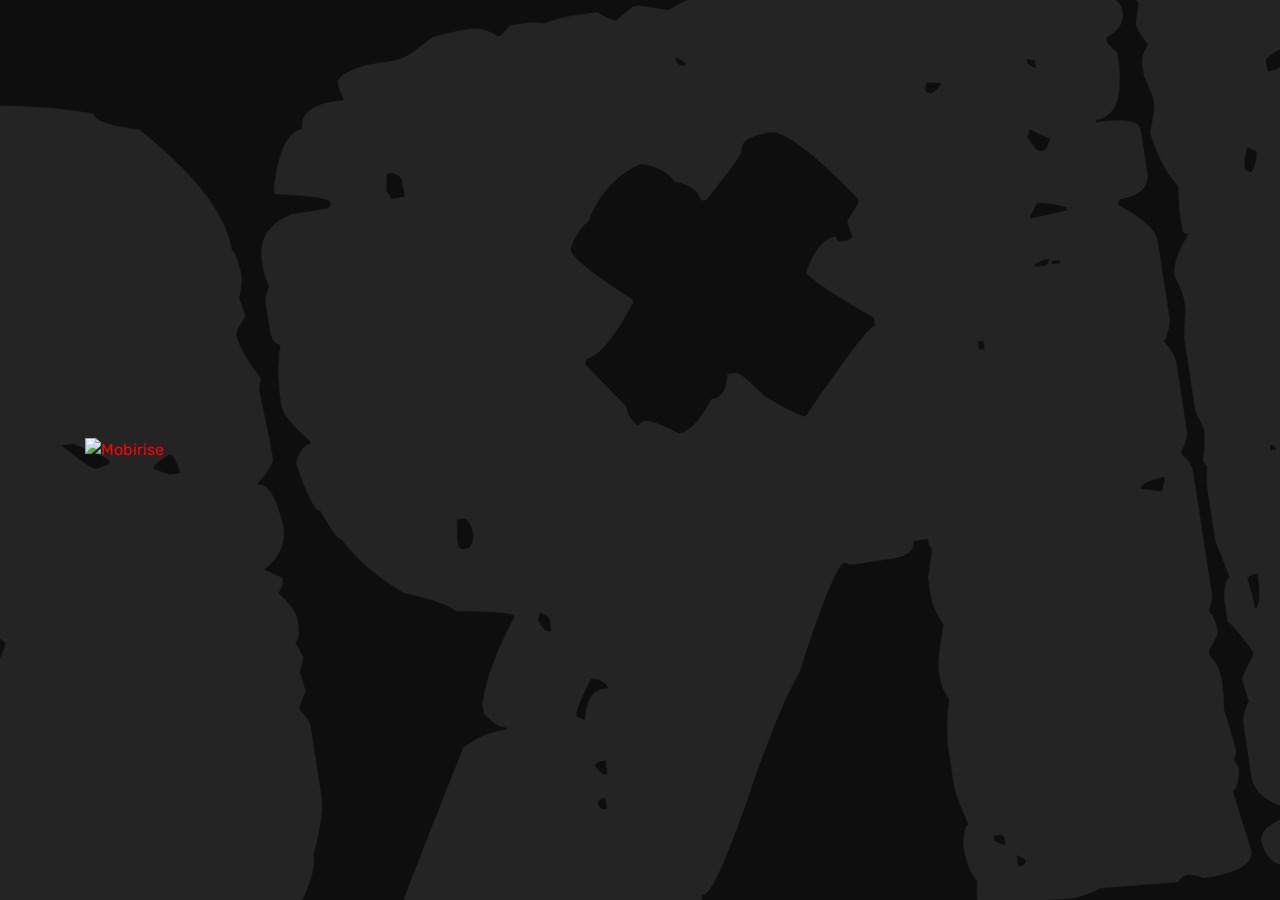
==== commit 560c0945: "update" ====
--- a/index.html
+++ b/index.html
@@ -6,20 +6,16 @@
   <meta http-equiv="X-UA-Compatible" content="IE=edge">
   <meta name="generator" content="Mobirise v4.12.3, mobirise.com">
   <meta name="viewport" content="width=device-width, initial-scale=1, minimum-scale=1">
-  <link rel="shortcut icon" href="assets/images/test-b-494x160.png" type="image/x-icon">
+  <link rel="shortcut icon" href="assets/images/logo4.png" type="image/x-icon">
   <meta name="description" content="">
   
   
-  <title>HOME</title>
-  <link rel="stylesheet" href="assets/web/assets/mobirise-icons/mobirise-icons.css">
-  <link rel="stylesheet" href="assets/facebook-plugin/style.css">
+  <title>Home</title>
   <link rel="stylesheet" href="assets/bootstrap/css/bootstrap.min.css">
   <link rel="stylesheet" href="assets/bootstrap/css/bootstrap-grid.min.css">
   <link rel="stylesheet" href="assets/bootstrap/css/bootstrap-reboot.min.css">
+  <link rel="stylesheet" href="assets/facebook-plugin/style.css">
   <link rel="stylesheet" href="assets/tether/tether.min.css">
-  <link rel="stylesheet" href="assets/socicon/css/styles.css">
-  <link rel="stylesheet" href="assets/animatecss/animate.min.css">
-  <link rel="stylesheet" href="assets/dropdown/css/style.css">
   <link rel="stylesheet" href="assets/theme/css/style.css">
   <link rel="preload" as="style" href="assets/mobirise/css/mbr-additional.css"><link rel="stylesheet" href="assets/mobirise/css/mbr-additional.css" type="text/css">
   
@@ -27,79 +23,44 @@
   
 </head>
 <body>
-  <section class="menu cid-rVX4MKPMMB" once="menu" id="menu2-0">
+  <section class="header3 cid-rW9rh1CwvB mbr-fullscreen mbr-parallax-background" id="header3-3">
 
     
 
-    <nav class="navbar navbar-expand beta-menu navbar-dropdown align-items-center navbar-fixed-top navbar-toggleable-sm">
-        <button class="navbar-toggler navbar-toggler-right" type="button" data-toggle="collapse" data-target="#navbarSupportedContent" aria-controls="navbarSupportedContent" aria-expanded="false" aria-label="Toggle navigation">
-            <div class="hamburger">
-                <span></span>
-                <span></span>
-                <span></span>
-                <span></span>
+    <div class="mbr-overlay" style="opacity: 0.4; background-color: rgb(35, 35, 35);">
+    </div>
+
+    <div class="container">
+        <div class="media-container-row">
+            <div class="mbr-figure" style="width: 200%;">
+                <a href="index.html"><img src="assets/images/logo-png.png" alt="Mobirise" title=""></a>
             </div>
-        </button>
-        <div class="menu-logo">
-            <div class="navbar-brand">
-                <span class="navbar-logo">
-                    <a href="index.html">
-                        <img src="assets/images/test-b-494x160.png" alt="Mobirise" title="" style="height: 5rem;">
-                    </a>
-                </span>
+
+            <div class="media-content">
+                
+                
+                <div class="mbr-section-text mbr-white pb-3 ">
+                    
+                </div>
                 
             </div>
         </div>
-        <div class="collapse navbar-collapse" id="navbarSupportedContent">
-            <ul class="navbar-nav nav-dropdown" data-app-modern-menu="true"><li class="nav-item"><a class="nav-link link text-white display-4" href="index.html">HOME</a></li><li class="nav-item"><a class="nav-link link text-white display-4" href="page.html">PROJECTS</a></li><li class="nav-item"><a class="nav-link link text-white display-4" href="page1.html">SERVER</a></li><li class="nav-item">
-                    <a class="nav-link link text-white display-4" href="page2.html">
-                        DOWNLOADS</a>
-                </li><li class="nav-item"><a class="nav-link link text-white display-4" href="page3.html">GALLERY</a></li><li class="nav-item"><a class="nav-link link text-white display-4" href="page4.html">
-                        ABOUT</a></li></ul>
-            <div class="navbar-buttons mbr-section-btn"><a class="btn btn-sm btn-secondary display-4" href="http://fb.com/driftartofficial" target="_blank"><span class="socicon socicon-facebook mbr-iconfont mbr-iconfont-btn"></span>
-                    fb.com/driftartofficial</a></div>
-        </div>
-    </nav>
-</section>
-
-<section class="engine"><a href="https://mobirise.info/n">free simple web templates</a></section><section class="header10 cid-rVXfwK6HaO mbr-fullscreen mbr-parallax-background" id="header10-3">
-
-    
-
-    <div class="mbr-overlay" style="opacity: 0.4; background-color: rgb(0, 0, 0);">
     </div>
 
-    <div class="container">
-        <div class="media-container-column mbr-white p-5 align-left col-lg-8 col-md-10">
-            <h1 class="mbr-section-title mbr-bold pb-3 mbr-fonts-style display-5">SERVER INFO /<br><br>IP/ 93.186.209.195<br>PORT/ 4005<br>PASS/ srg<br><br><a href="page1.html" class="text-secondary">More info</a><br><br>Live For Speed 6R | DRIFTART STUDIO EDITION 1.0</h1>
-            
-            <p class="mbr-text pb-3 mbr-fonts-style display-4">
-               After a long break, we are releasing new modification that includes a lot of HD textures and exclusive graphics addon.</p>
-            <div class="mbr-section-btn"><a class="btn btn-md btn-secondary display-4" href="page2.html">TAKE A LOOK</a></div>
-        </div>
-    </div>
-
-    
 </section>
 
 
-  <script src="assets/web/assets/jquery/jquery.min.js"></script>
+  <section class="engine"><a href="https://mobirise.info/x">free css templates</a></section><script src="assets/web/assets/jquery/jquery.min.js"></script>
   <script src="assets/popper/popper.min.js"></script>
+  <script src="assets/bootstrap/js/bootstrap.min.js"></script>
   <script src="https://connect.facebook.net/en_US/sdk.js#xfbml=1&version=v2.5"></script>
   <script src="https://apis.google.com/js/plusone.js"></script>
   <script src="assets/facebook-plugin/facebook-script.js"></script>
-  <script src="assets/bootstrap/js/bootstrap.min.js"></script>
-  <script src="assets/touchswipe/jquery.touch-swipe.min.js"></script>
   <script src="assets/tether/tether.min.js"></script>
   <script src="assets/smoothscroll/smooth-scroll.js"></script>
-  <script src="assets/viewportchecker/jquery.viewportchecker.js"></script>
   <script src="assets/parallax/jarallax.min.js"></script>
-  <script src="assets/dropdown/js/nav-dropdown.js"></script>
-  <script src="assets/dropdown/js/navbar-dropdown.js"></script>
   <script src="assets/theme/js/script.js"></script>
   
   
- <div id="scrollToTop" class="scrollToTop mbr-arrow-up"><a style="text-align: center;"><i class="mbr-arrow-up-icon mbr-arrow-up-icon-cm cm-icon cm-icon-smallarrow-up"></i></a></div>
-    <input name="animation" type="hidden">
-  </body>
+</body>
 </html>--- a/assets/mobirise/css/mbr-additional.css
+++ b/assets/mobirise/css/mbr-additional.css
@@ -92,7 +92,7 @@
   border-radius: 3px;
 }
 .bg-primary {
-  background-color: #de2525 !important;
+  background-color: #ff0000 !important;
 }
 .bg-success {
   background-color: #f7ed4a !important;
@@ -108,8 +108,8 @@
 }
 .btn-primary,
 .btn-primary:active {
-  background-color: #de2525 !important;
-  border-color: #de2525 !important;
+  background-color: #ff0000 !important;
+  border-color: #ff0000 !important;
   color: #ffffff !important;
 }
 .btn-primary:hover,
@@ -117,19 +117,19 @@
 .btn-primary.focus,
 .btn-primary.active {
   color: #ffffff !important;
-  background-color: #9f1818 !important;
-  border-color: #9f1818 !important;
+  background-color: #b30000 !important;
+  border-color: #b30000 !important;
 }
 .btn-primary.disabled,
 .btn-primary:disabled {
   color: #ffffff !important;
-  background-color: #9f1818 !important;
-  border-color: #9f1818 !important;
+  background-color: #b30000 !important;
+  border-color: #b30000 !important;
 }
 .btn-secondary,
 .btn-secondary:active {
-  background-color: #de2525 !important;
-  border-color: #de2525 !important;
+  background-color: #ff3366 !important;
+  border-color: #ff3366 !important;
   color: #ffffff !important;
 }
 .btn-secondary:hover,
@@ -137,14 +137,14 @@
 .btn-secondary.focus,
 .btn-secondary.active {
   color: #ffffff !important;
-  background-color: #9f1818 !important;
-  border-color: #9f1818 !important;
+  background-color: #e50039 !important;
+  border-color: #e50039 !important;
 }
 .btn-secondary.disabled,
 .btn-secondary:disabled {
   color: #ffffff !important;
-  background-color: #9f1818 !important;
-  border-color: #9f1818 !important;
+  background-color: #e50039 !important;
+  border-color: #e50039 !important;
 }
 .btn-info,
 .btn-info:active {
@@ -272,42 +272,42 @@
 .btn-primary-outline,
 .btn-primary-outline:active {
   background: none;
-  border-color: #881515;
-  color: #881515;
+  border-color: #990000;
+  color: #990000;
 }
 .btn-primary-outline:hover,
 .btn-primary-outline:focus,
 .btn-primary-outline.focus,
 .btn-primary-outline.active {
   color: #ffffff;
-  background-color: #de2525;
-  border-color: #de2525;
+  background-color: #ff0000;
+  border-color: #ff0000;
 }
 .btn-primary-outline.disabled,
 .btn-primary-outline:disabled {
   color: #ffffff !important;
-  background-color: #de2525 !important;
-  border-color: #de2525 !important;
+  background-color: #ff0000 !important;
+  border-color: #ff0000 !important;
 }
 .btn-secondary-outline,
 .btn-secondary-outline:active {
   background: none;
-  border-color: #881515;
-  color: #881515;
+  border-color: #cc0033;
+  color: #cc0033;
 }
 .btn-secondary-outline:hover,
 .btn-secondary-outline:focus,
 .btn-secondary-outline.focus,
 .btn-secondary-outline.active {
   color: #ffffff;
-  background-color: #de2525;
-  border-color: #de2525;
+  background-color: #ff3366;
+  border-color: #ff3366;
 }
 .btn-secondary-outline.disabled,
 .btn-secondary-outline:disabled {
   color: #ffffff !important;
-  background-color: #de2525 !important;
-  border-color: #de2525 !important;
+  background-color: #ff3366 !important;
+  border-color: #ff3366 !important;
 }
 .btn-info-outline,
 .btn-info-outline:active {
@@ -424,10 +424,10 @@
   border-color: #ffffff;
 }
 .text-primary {
-  color: #de2525 !important;
+  color: #ff0000 !important;
 }
 .text-secondary {
-  color: #de2525 !important;
+  color: #ff3366 !important;
 }
 .text-success {
   color: #f7ed4a !important;
@@ -449,11 +449,11 @@
 }
 a.text-primary:hover,
 a.text-primary:focus {
-  color: #881515 !important;
+  color: #990000 !important;
 }
 a.text-secondary:hover,
 a.text-secondary:focus {
-  color: #881515 !important;
+  color: #cc0033 !important;
 }
 a.text-success:hover,
 a.text-success:focus {
@@ -491,25 +491,39 @@
 .alert-danger {
   background-color: #b1a374;
 }
+.mbr-section-btn a.btn:not(.btn-form) {
+  border-radius: 100px;
+}
 .mbr-section-btn a.btn:not(.btn-form):hover,
 .mbr-section-btn a.btn:not(.btn-form):focus {
   box-shadow: none !important;
 }
+.mbr-section-btn a.btn:not(.btn-form):hover,
+.mbr-section-btn a.btn:not(.btn-form):focus {
+  box-shadow: 0 10px 40px 0 rgba(0, 0, 0, 0.2) !important;
+  -webkit-box-shadow: 0 10px 40px 0 rgba(0, 0, 0, 0.2) !important;
+}
+.mbr-gallery-filter li a {
+  border-radius: 100px !important;
+}
 .mbr-gallery-filter li.active .btn {
-  background-color: #de2525;
-  border-color: #de2525;
+  background-color: #ff0000;
+  border-color: #ff0000;
   color: #ffffff;
 }
 .mbr-gallery-filter li.active .btn:focus {
   box-shadow: none;
 }
+.nav-tabs .nav-link {
+  border-radius: 100px !important;
+}
 a,
 a:hover {
-  color: #de2525;
+  color: #ff0000;
 }
 .mbr-plan-header.bg-primary .mbr-plan-subtitle,
 .mbr-plan-header.bg-primary .mbr-plan-price-desc {
-  color: #f9d6d6;
+  color: #ffcccc;
 }
 .mbr-plan-header.bg-success .mbr-plan-subtitle,
 .mbr-plan-header.bg-success .mbr-plan-price-desc {
@@ -528,6 +542,9 @@
   color: #dfd9c6;
 }
 /* Scroll to top button*/
+.scrollToTop_wraper {
+  display: none;
+}
 .form-control {
   font-family: 'Rubik', sans-serif;
   font-size: 1rem;
@@ -537,12 +554,51 @@
   font-size: 1.6rem;
 }
 blockquote {
-  border-color: #de2525;
+  border-color: #ff0000;
 }
 /* Forms */
 .mbr-form .btn {
   margin: .4rem 0;
 }
+.mbr-form .input-group-btn a.btn {
+  border-radius: 100px !important;
+}
+.mbr-form .input-group-btn a.btn:hover {
+  box-shadow: 0 10px 40px 0 rgba(0, 0, 0, 0.2);
+}
+.mbr-form .input-group-btn button[type="submit"] {
+  border-radius: 100px !important;
+  padding: 1rem 3rem;
+}
+.mbr-form .input-group-btn button[type="submit"]:hover {
+  box-shadow: 0 10px 40px 0 rgba(0, 0, 0, 0.2);
+}
+.form2 .form-control {
+  border-top-left-radius: 100px;
+  border-bottom-left-radius: 100px;
+}
+.form2 .input-group-btn a.btn {
+  border-top-left-radius: 0 !important;
+  border-bottom-left-radius: 0 !important;
+}
+.form2 .input-group-btn button[type="submit"] {
+  border-top-left-radius: 0 !important;
+  border-bottom-left-radius: 0 !important;
+}
+.form3 input[type="email"] {
+  border-radius: 100px !important;
+}
+@media (max-width: 349px) {
+  .form2 input[type="email"] {
+    border-radius: 100px !important;
+  }
+  .form2 .input-group-btn a.btn {
+    border-radius: 100px !important;
+  }
+  .form2 .input-group-btn button[type="submit"] {
+    border-radius: 100px !important;
+  }
+}
 @media (max-width: 767px) {
   .btn {
     font-size: .75rem !important;
@@ -554,13 +610,45 @@
 /* Footer */
 .mbr-footer-content li::before,
 .mbr-footer .mbr-contacts li::before {
-  background: #de2525;
+  background: #ff0000;
 }
 .mbr-footer-content li a:hover,
 .mbr-footer .mbr-contacts li a:hover {
-  color: #de2525;
+  color: #ff0000;
+}
+.footer3 input[type="email"],
+.footer4 input[type="email"] {
+  border-radius: 100px !important;
+}
+.footer3 .input-group-btn a.btn,
+.footer4 .input-group-btn a.btn {
+  border-radius: 100px !important;
+}
+.footer3 .input-group-btn button[type="submit"],
+.footer4 .input-group-btn button[type="submit"] {
+  border-radius: 100px !important;
 }
 /* Headers*/
+.header13 .form-inline input[type="email"],
+.header14 .form-inline input[type="email"] {
+  border-radius: 100px;
+}
+.header13 .form-inline input[type="text"],
+.header14 .form-inline input[type="text"] {
+  border-radius: 100px;
+}
+.header13 .form-inline input[type="tel"],
+.header14 .form-inline input[type="tel"] {
+  border-radius: 100px;
+}
+.header13 .form-inline a.btn,
+.header14 .form-inline a.btn {
+  border-radius: 100px;
+}
+.header13 .form-inline button,
+.header14 .form-inline button {
+  border-radius: 100px !important;
+}
 @media screen and (-ms-high-contrast: active), (-ms-high-contrast: none) {
   .card-wrapper {
     flex: auto !important;
@@ -568,7 +656,7 @@
 }
 .jq-selectbox li:hover,
 .jq-selectbox li.selected {
-  background-color: #de2525;
+  background-color: #ff0000;
   color: #ffffff;
 }
 .jq-selectbox .jq-selectbox__trigger-arrow,
@@ -581,20 +669,20 @@
 .jq-selectbox:hover .jq-selectbox__trigger-arrow,
 .jq-number__spin.minus:hover:after,
 .jq-number__spin.plus:hover:after {
-  border-top-color: #de2525;
-  border-bottom-color: #de2525;
+  border-top-color: #ff0000;
+  border-bottom-color: #ff0000;
 }
 .xdsoft_datetimepicker .xdsoft_calendar td.xdsoft_default,
 .xdsoft_datetimepicker .xdsoft_calendar td.xdsoft_current,
 .xdsoft_datetimepicker .xdsoft_timepicker .xdsoft_time_box > div > div.xdsoft_current {
   color: #ffffff !important;
-  background-color: #de2525 !important;
+  background-color: #ff0000 !important;
   box-shadow: none !important;
 }
 .xdsoft_datetimepicker .xdsoft_calendar td:hover,
 .xdsoft_datetimepicker .xdsoft_timepicker .xdsoft_time_box > div > div:hover {
   color: #ffffff !important;
-  background: #de2525 !important;
+  background: #ff3366 !important;
   box-shadow: none !important;
 }
 .lazy-bg {
@@ -617,2891 +705,26 @@
   top: 50%;
   left: 50%;
   transform: translateX(-50%) translateY(-50%);
-  background-image: url("data:image/svg+xml;charset=UTF-8,%3csvg width='32' height='32' viewBox='0 0 64 64' xmlns='http://www.w3.org/2000/svg' stroke='%23de2525' %3e%3cg fill='none' fill-rule='evenodd'%3e%3cg transform='translate(16 16)' stroke-width='2'%3e%3ccircle stroke-opacity='.5' cx='16' cy='16' r='16'/%3e%3cpath d='M32 16c0-9.94-8.06-16-16-16'%3e%3canimateTransform attributeName='transform' type='rotate' from='0 16 16' to='360 16 16' dur='1s' repeatCount='indefinite'/%3e%3c/path%3e%3c/g%3e%3c/g%3e%3c/svg%3e");
+  background-image: url("data:image/svg+xml;charset=UTF-8,%3csvg width='32' height='32' viewBox='0 0 64 64' xmlns='http://www.w3.org/2000/svg' stroke='%23ff0000' %3e%3cg fill='none' fill-rule='evenodd'%3e%3cg transform='translate(16 16)' stroke-width='2'%3e%3ccircle stroke-opacity='.5' cx='16' cy='16' r='16'/%3e%3cpath d='M32 16c0-9.94-8.06-16-16-16'%3e%3canimateTransform attributeName='transform' type='rotate' from='0 16 16' to='360 16 16' dur='1s' repeatCount='indefinite'/%3e%3c/path%3e%3c/g%3e%3c/g%3e%3c/svg%3e");
 }
 section.lazy-placeholder:after {
   opacity: 0.3;
 }
-.cid-rVX4MKPMMB .navbar {
-  background: #000000;
-  transition: none;
-  min-height: 77px;
-  padding: .5rem 0;
-}
-.cid-rVX4MKPMMB .navbar-dropdown.bg-color.transparent.opened {
-  background: #000000;
-}
-.cid-rVX4MKPMMB a {
-  font-style: normal;
-}
-.cid-rVX4MKPMMB .nav-item span {
-  padding-right: 0.4em;
-  line-height: 0.5em;
-  vertical-align: text-bottom;
-  position: relative;
-  text-decoration: none;
-}
-.cid-rVX4MKPMMB .nav-item a {
-  display: -webkit-flex;
-  align-items: center;
-  justify-content: center;
-  padding: 0.7rem 0 !important;
-  margin: 0rem .65rem !important;
-  -webkit-align-items: center;
-  -webkit-justify-content: center;
-}
-.cid-rVX4MKPMMB .nav-item:focus,
-.cid-rVX4MKPMMB .nav-link:focus {
-  outline: none;
-}
-.cid-rVX4MKPMMB .btn {
-  padding: 0.4rem 1.5rem;
-  display: -webkit-inline-flex;
-  align-items: center;
-  -webkit-align-items: center;
-}
-.cid-rVX4MKPMMB .btn .mbr-iconfont {
-  font-size: 1.6rem;
-}
-.cid-rVX4MKPMMB .menu-logo {
-  margin-right: auto;
-}
-.cid-rVX4MKPMMB .menu-logo .navbar-brand {
-  display: flex;
-  margin-left: 5rem;
-  padding: 0;
-  transition: padding .2s;
-  min-height: 3.8rem;
-  -webkit-align-items: center;
-  align-items: center;
-}
-.cid-rVX4MKPMMB .menu-logo .navbar-brand .navbar-caption-wrap {
-  display: flex;
-  -webkit-align-items: center;
-  align-items: center;
-  word-break: break-word;
-  min-width: 7rem;
-  margin: .3rem 0;
-}
-.cid-rVX4MKPMMB .menu-logo .navbar-brand .navbar-caption-wrap .navbar-caption {
-  line-height: 1.2rem !important;
-  padding-right: 2rem;
-}
-.cid-rVX4MKPMMB .menu-logo .navbar-brand .navbar-logo {
-  font-size: 4rem;
-  transition: font-size 0.25s;
-}
-.cid-rVX4MKPMMB .menu-logo .navbar-brand .navbar-logo img {
-  display: flex;
-}
-.cid-rVX4MKPMMB .menu-logo .navbar-brand .navbar-logo .mbr-iconfont {
-  transition: font-size 0.25s;
-}
-.cid-rVX4MKPMMB .menu-logo .navbar-brand .navbar-logo a {
-  display: inline-flex;
-}
-.cid-rVX4MKPMMB .navbar-toggleable-sm .navbar-collapse {
-  justify-content: flex-end;
-  -webkit-justify-content: flex-end;
-  padding-right: 5rem;
-  width: auto;
-}
-.cid-rVX4MKPMMB .navbar-toggleable-sm .navbar-collapse .navbar-nav {
-  flex-wrap: wrap;
-  -webkit-flex-wrap: wrap;
-  padding-left: 0;
-}
-.cid-rVX4MKPMMB .navbar-toggleable-sm .navbar-collapse .navbar-nav .nav-item {
-  -webkit-align-self: center;
-  align-self: center;
-}
-.cid-rVX4MKPMMB .navbar-toggleable-sm .navbar-collapse .navbar-buttons {
-  padding-left: 0;
-  padding-bottom: 0;
-}
-.cid-rVX4MKPMMB .dropdown .dropdown-menu {
-  background: #000000;
-  visibility: hidden;
-  display: block;
-  position: absolute;
-  min-width: 5rem;
-  padding-top: 1.4rem;
-  padding-bottom: 1.4rem;
-  text-align: left;
-}
-.cid-rVX4MKPMMB .dropdown .dropdown-menu .dropdown-item {
-  width: auto;
-  padding: 0.235em 1.5385em 0.235em 1.5385em !important;
-}
-.cid-rVX4MKPMMB .dropdown .dropdown-menu .dropdown-item::after {
-  right: 0.5rem;
-}
-.cid-rVX4MKPMMB .dropdown .dropdown-menu .dropdown-submenu {
-  margin: 0;
-}
-.cid-rVX4MKPMMB .dropdown.open > .dropdown-menu {
-  visibility: visible;
-}
-.cid-rVX4MKPMMB .navbar-toggleable-sm.opened:after {
-  position: absolute;
-  width: 100vw;
-  height: 100vh;
-  content: '';
-  background-color: rgba(0, 0, 0, 0.1);
-  left: 0;
-  bottom: 0;
-  transform: translateY(100%);
-  -webkit-transform: translateY(100%);
-  z-index: 1000;
-}
-.cid-rVX4MKPMMB .navbar.navbar-short {
-  min-height: 60px;
-  transition: all .2s;
-}
-.cid-rVX4MKPMMB .navbar.navbar-short .navbar-toggler-right {
-  top: 20px;
-}
-.cid-rVX4MKPMMB .navbar.navbar-short .navbar-logo a {
-  font-size: 2.5rem !important;
-  line-height: 2.5rem;
-  transition: font-size 0.25s;
-}
-.cid-rVX4MKPMMB .navbar.navbar-short .navbar-logo a .mbr-iconfont {
-  font-size: 2.5rem !important;
-}
-.cid-rVX4MKPMMB .navbar.navbar-short .navbar-logo a img {
-  height: 3rem !important;
-}
-.cid-rVX4MKPMMB .navbar.navbar-short .navbar-brand {
-  min-height: 3rem;
-}
-.cid-rVX4MKPMMB button.navbar-toggler {
-  width: 31px;
-  height: 18px;
-  cursor: pointer;
-  transition: all .2s;
-  top: 1.5rem;
-  right: 1rem;
-}
-.cid-rVX4MKPMMB button.navbar-toggler:focus {
-  outline: none;
-}
-.cid-rVX4MKPMMB button.navbar-toggler .hamburger span {
-  position: absolute;
-  right: 0;
-  width: 30px;
-  height: 2px;
-  border-right: 5px;
-  background-color: #333333;
-}
-.cid-rVX4MKPMMB button.navbar-toggler .hamburger span:nth-child(1) {
-  top: 0;
-  transition: all .2s;
-}
-.cid-rVX4MKPMMB button.navbar-toggler .hamburger span:nth-child(2) {
-  top: 8px;
-  transition: all .15s;
-}
-.cid-rVX4MKPMMB button.navbar-toggler .hamburger span:nth-child(3) {
-  top: 8px;
-  transition: all .15s;
-}
-.cid-rVX4MKPMMB button.navbar-toggler .hamburger span:nth-child(4) {
-  top: 16px;
-  transition: all .2s;
-}
-.cid-rVX4MKPMMB nav.opened .hamburger span:nth-child(1) {
-  top: 8px;
-  width: 0;
-  opacity: 0;
-  right: 50%;
-  transition: all .2s;
-}
-.cid-rVX4MKPMMB nav.opened .hamburger span:nth-child(2) {
-  -webkit-transform: rotate(45deg);
-  transform: rotate(45deg);
-  transition: all .25s;
-}
-.cid-rVX4MKPMMB nav.opened .hamburger span:nth-child(3) {
-  -webkit-transform: rotate(-45deg);
-  transform: rotate(-45deg);
-  transition: all .25s;
-}
-.cid-rVX4MKPMMB nav.opened .hamburger span:nth-child(4) {
-  top: 8px;
-  width: 0;
-  opacity: 0;
-  right: 50%;
-  transition: all .2s;
-}
-.cid-rVX4MKPMMB .collapsed.navbar-expand {
-  flex-direction: column;
-  -webkit-flex-direction: column;
-}
-.cid-rVX4MKPMMB .collapsed .btn {
-  display: -webkit-flex;
-}
-.cid-rVX4MKPMMB .collapsed .navbar-collapse {
-  display: none !important;
-  padding-right: 0 !important;
-}
-.cid-rVX4MKPMMB .collapsed .navbar-collapse.collapsing,
-.cid-rVX4MKPMMB .collapsed .navbar-collapse.show {
-  display: block !important;
-}
-.cid-rVX4MKPMMB .collapsed .navbar-collapse.collapsing .navbar-nav,
-.cid-rVX4MKPMMB .collapsed .navbar-collapse.show .navbar-nav {
-  display: block;
-  text-align: center;
-}
-.cid-rVX4MKPMMB .collapsed .navbar-collapse.collapsing .navbar-nav .nav-item,
-.cid-rVX4MKPMMB .collapsed .navbar-collapse.show .navbar-nav .nav-item {
-  clear: both;
-}
-.cid-rVX4MKPMMB .collapsed .navbar-collapse.collapsing .navbar-buttons,
-.cid-rVX4MKPMMB .collapsed .navbar-collapse.show .navbar-buttons {
-  text-align: center;
-}
-.cid-rVX4MKPMMB .collapsed .navbar-collapse.collapsing .navbar-buttons:last-child,
-.cid-rVX4MKPMMB .collapsed .navbar-collapse.show .navbar-buttons:last-child {
-  margin-bottom: 1rem;
-}
-@media (min-width: 1024px) {
-  .cid-rVX4MKPMMB .collapsed:not(.navbar-short) .navbar-collapse {
-    max-height: calc(98.5vh - 5rem);
-  }
-}
-.cid-rVX4MKPMMB .collapsed button.navbar-toggler {
-  display: block;
-}
-.cid-rVX4MKPMMB .collapsed .navbar-brand {
-  margin-left: 1rem !important;
-}
-.cid-rVX4MKPMMB .collapsed .navbar-toggleable-sm {
-  flex-direction: column;
-  -webkit-flex-direction: column;
-}
-.cid-rVX4MKPMMB .collapsed .dropdown .dropdown-menu {
-  width: 100%;
-  text-align: center;
-  position: relative;
-  opacity: 0;
-  overflow: hidden;
-  display: block;
-  height: 0;
-  visibility: hidden;
-  padding: 0;
-  transition-duration: .5s;
-  transition-property: opacity,padding,height;
-}
-.cid-rVX4MKPMMB .collapsed .dropdown.open > .dropdown-menu {
-  position: relative;
-  opacity: 1;
-  height: auto;
-  padding: 1.4rem 0;
-  visibility: visible;
-}
-.cid-rVX4MKPMMB .collapsed .dropdown .dropdown-submenu {
-  left: 0;
-  text-align: center;
-  width: 100%;
-}
-.cid-rVX4MKPMMB .collapsed .dropdown .dropdown-toggle[data-toggle="dropdown-submenu"]::after {
-  margin-top: 0;
-  position: inherit;
-  right: 0;
-  top: 50%;
-  display: inline-block;
-  width: 0;
-  height: 0;
-  margin-left: .3em;
-  vertical-align: middle;
-  content: "";
-  border-top: .30em solid;
-  border-right: .30em solid transparent;
-  border-left: .30em solid transparent;
-}
-@media (max-width: 1023px) {
-  .cid-rVX4MKPMMB.navbar-expand {
-    flex-direction: column;
-    -webkit-flex-direction: column;
-  }
-  .cid-rVX4MKPMMB img {
-    height: 3.8rem !important;
-  }
-  .cid-rVX4MKPMMB .btn {
-    display: -webkit-flex;
-  }
-  .cid-rVX4MKPMMB button.navbar-toggler {
-    display: block;
-  }
-  .cid-rVX4MKPMMB .navbar-brand {
-    margin-left: 1rem !important;
-  }
-  .cid-rVX4MKPMMB .navbar-toggleable-sm {
-    flex-direction: column;
-    -webkit-flex-direction: column;
-  }
-  .cid-rVX4MKPMMB .navbar-collapse {
-    display: none !important;
-    padding-right: 0 !important;
-  }
-  .cid-rVX4MKPMMB .navbar-collapse.collapsing,
-  .cid-rVX4MKPMMB .navbar-collapse.show {
-    display: block !important;
-  }
-  .cid-rVX4MKPMMB .navbar-collapse.collapsing .navbar-nav,
-  .cid-rVX4MKPMMB .navbar-collapse.show .navbar-nav {
-    display: block;
+.cid-rW9rh1CwvB {
+  background-image: url("../../../assets/images/1.png");
+}
+@media (min-width: 992px) {
+  .cid-rW9rh1CwvB .mbr-figure {
+    padding-right: 4rem;
+  }
+}
+@media (max-width: 991px) {
+  .cid-rW9rh1CwvB .mbr-figure {
+    padding-bottom: 3rem;
+  }
+}
+@media (max-width: 767px) {
+  .cid-rW9rh1CwvB .mbr-text {
     text-align: center;
   }
-  .cid-rVX4MKPMMB .navbar-collapse.collapsing .navbar-nav .nav-item,
-  .cid-rVX4MKPMMB .navbar-collapse.show .navbar-nav .nav-item {
-    clear: both;
-  }
-  .cid-rVX4MKPMMB .navbar-collapse.collapsing .navbar-buttons,
-  .cid-rVX4MKPMMB .navbar-collapse.show .navbar-buttons {
-    text-align: center;
-  }
-  .cid-rVX4MKPMMB .navbar-collapse.collapsing .navbar-buttons:last-child,
-  .cid-rVX4MKPMMB .navbar-collapse.show .navbar-buttons:last-child {
-    margin-bottom: 1rem;
-  }
-  .cid-rVX4MKPMMB .dropdown .dropdown-menu {
-    width: 100%;
-    text-align: center;
-    position: relative;
-    opacity: 0;
-    overflow: hidden;
-    display: block;
-    height: 0;
-    visibility: hidden;
-    padding: 0;
-    transition-duration: .5s;
-    transition-property: opacity,padding,height;
-  }
-  .cid-rVX4MKPMMB .dropdown.open > .dropdown-menu {
-    position: relative;
-    opacity: 1;
-    height: auto;
-    padding: 1.4rem 0;
-    visibility: visible;
-  }
-  .cid-rVX4MKPMMB .dropdown .dropdown-submenu {
-    left: 0;
-    text-align: center;
-    width: 100%;
-  }
-  .cid-rVX4MKPMMB .dropdown .dropdown-toggle[data-toggle="dropdown-submenu"]::after {
-    margin-top: 0;
-    position: inherit;
-    right: 0;
-    top: 50%;
-    display: inline-block;
-    width: 0;
-    height: 0;
-    margin-left: .3em;
-    vertical-align: middle;
-    content: "";
-    border-top: .30em solid;
-    border-right: .30em solid transparent;
-    border-left: .30em solid transparent;
-  }
-}
-@media (min-width: 767px) {
-  .cid-rVX4MKPMMB .menu-logo {
-    flex-shrink: 0;
-    -webkit-flex-shrink: 0;
-  }
-}
-.cid-rVX4MKPMMB .navbar-collapse {
-  flex-basis: auto;
-  -webkit-flex-basis: auto;
-}
-.cid-rVX4MKPMMB .nav-link:hover,
-.cid-rVX4MKPMMB .dropdown-item:hover {
-  color: #767676 !important;
-}
-.cid-rVXfwK6HaO {
-  background-image: url("../../../assets/images/untitled-7-1920x1080.jpg");
-}
-.cid-rVXfwK6HaO .mbr-section-subtitle {
-  letter-spacing: .2rem;
-}
-.cid-rVXfwK6HaO .media-container-column {
-  background-color: #000000;
-}
-@media (max-width: 767px) {
-  .cid-rVXfwK6HaO .media-container-column {
-    padding: 1rem !important;
-  }
-}
-.cid-rVXfwK6HaO H1 {
-  color: #ffffff;
-}
-.cid-rVX4MKPMMB .navbar {
-  background: #000000;
-  transition: none;
-  min-height: 77px;
-  padding: .5rem 0;
-}
-.cid-rVX4MKPMMB .navbar-dropdown.bg-color.transparent.opened {
-  background: #000000;
-}
-.cid-rVX4MKPMMB a {
-  font-style: normal;
-}
-.cid-rVX4MKPMMB .nav-item span {
-  padding-right: 0.4em;
-  line-height: 0.5em;
-  vertical-align: text-bottom;
-  position: relative;
-  text-decoration: none;
-}
-.cid-rVX4MKPMMB .nav-item a {
-  display: -webkit-flex;
-  align-items: center;
-  justify-content: center;
-  padding: 0.7rem 0 !important;
-  margin: 0rem .65rem !important;
-  -webkit-align-items: center;
-  -webkit-justify-content: center;
-}
-.cid-rVX4MKPMMB .nav-item:focus,
-.cid-rVX4MKPMMB .nav-link:focus {
-  outline: none;
-}
-.cid-rVX4MKPMMB .btn {
-  padding: 0.4rem 1.5rem;
-  display: -webkit-inline-flex;
-  align-items: center;
-  -webkit-align-items: center;
-}
-.cid-rVX4MKPMMB .btn .mbr-iconfont {
-  font-size: 1.6rem;
-}
-.cid-rVX4MKPMMB .menu-logo {
-  margin-right: auto;
-}
-.cid-rVX4MKPMMB .menu-logo .navbar-brand {
-  display: flex;
-  margin-left: 5rem;
-  padding: 0;
-  transition: padding .2s;
-  min-height: 3.8rem;
-  -webkit-align-items: center;
-  align-items: center;
-}
-.cid-rVX4MKPMMB .menu-logo .navbar-brand .navbar-caption-wrap {
-  display: flex;
-  -webkit-align-items: center;
-  align-items: center;
-  word-break: break-word;
-  min-width: 7rem;
-  margin: .3rem 0;
-}
-.cid-rVX4MKPMMB .menu-logo .navbar-brand .navbar-caption-wrap .navbar-caption {
-  line-height: 1.2rem !important;
-  padding-right: 2rem;
-}
-.cid-rVX4MKPMMB .menu-logo .navbar-brand .navbar-logo {
-  font-size: 4rem;
-  transition: font-size 0.25s;
-}
-.cid-rVX4MKPMMB .menu-logo .navbar-brand .navbar-logo img {
-  display: flex;
-}
-.cid-rVX4MKPMMB .menu-logo .navbar-brand .navbar-logo .mbr-iconfont {
-  transition: font-size 0.25s;
-}
-.cid-rVX4MKPMMB .menu-logo .navbar-brand .navbar-logo a {
-  display: inline-flex;
-}
-.cid-rVX4MKPMMB .navbar-toggleable-sm .navbar-collapse {
-  justify-content: flex-end;
-  -webkit-justify-content: flex-end;
-  padding-right: 5rem;
-  width: auto;
-}
-.cid-rVX4MKPMMB .navbar-toggleable-sm .navbar-collapse .navbar-nav {
-  flex-wrap: wrap;
-  -webkit-flex-wrap: wrap;
-  padding-left: 0;
-}
-.cid-rVX4MKPMMB .navbar-toggleable-sm .navbar-collapse .navbar-nav .nav-item {
-  -webkit-align-self: center;
-  align-self: center;
-}
-.cid-rVX4MKPMMB .navbar-toggleable-sm .navbar-collapse .navbar-buttons {
-  padding-left: 0;
-  padding-bottom: 0;
-}
-.cid-rVX4MKPMMB .dropdown .dropdown-menu {
-  background: #000000;
-  visibility: hidden;
-  display: block;
-  position: absolute;
-  min-width: 5rem;
-  padding-top: 1.4rem;
-  padding-bottom: 1.4rem;
-  text-align: left;
-}
-.cid-rVX4MKPMMB .dropdown .dropdown-menu .dropdown-item {
-  width: auto;
-  padding: 0.235em 1.5385em 0.235em 1.5385em !important;
-}
-.cid-rVX4MKPMMB .dropdown .dropdown-menu .dropdown-item::after {
-  right: 0.5rem;
-}
-.cid-rVX4MKPMMB .dropdown .dropdown-menu .dropdown-submenu {
-  margin: 0;
-}
-.cid-rVX4MKPMMB .dropdown.open > .dropdown-menu {
-  visibility: visible;
-}
-.cid-rVX4MKPMMB .navbar-toggleable-sm.opened:after {
-  position: absolute;
-  width: 100vw;
-  height: 100vh;
-  content: '';
-  background-color: rgba(0, 0, 0, 0.1);
-  left: 0;
-  bottom: 0;
-  transform: translateY(100%);
-  -webkit-transform: translateY(100%);
-  z-index: 1000;
-}
-.cid-rVX4MKPMMB .navbar.navbar-short {
-  min-height: 60px;
-  transition: all .2s;
-}
-.cid-rVX4MKPMMB .navbar.navbar-short .navbar-toggler-right {
-  top: 20px;
-}
-.cid-rVX4MKPMMB .navbar.navbar-short .navbar-logo a {
-  font-size: 2.5rem !important;
-  line-height: 2.5rem;
-  transition: font-size 0.25s;
-}
-.cid-rVX4MKPMMB .navbar.navbar-short .navbar-logo a .mbr-iconfont {
-  font-size: 2.5rem !important;
-}
-.cid-rVX4MKPMMB .navbar.navbar-short .navbar-logo a img {
-  height: 3rem !important;
-}
-.cid-rVX4MKPMMB .navbar.navbar-short .navbar-brand {
-  min-height: 3rem;
-}
-.cid-rVX4MKPMMB button.navbar-toggler {
-  width: 31px;
-  height: 18px;
-  cursor: pointer;
-  transition: all .2s;
-  top: 1.5rem;
-  right: 1rem;
-}
-.cid-rVX4MKPMMB button.navbar-toggler:focus {
-  outline: none;
-}
-.cid-rVX4MKPMMB button.navbar-toggler .hamburger span {
-  position: absolute;
-  right: 0;
-  width: 30px;
-  height: 2px;
-  border-right: 5px;
-  background-color: #333333;
-}
-.cid-rVX4MKPMMB button.navbar-toggler .hamburger span:nth-child(1) {
-  top: 0;
-  transition: all .2s;
-}
-.cid-rVX4MKPMMB button.navbar-toggler .hamburger span:nth-child(2) {
-  top: 8px;
-  transition: all .15s;
-}
-.cid-rVX4MKPMMB button.navbar-toggler .hamburger span:nth-child(3) {
-  top: 8px;
-  transition: all .15s;
-}
-.cid-rVX4MKPMMB button.navbar-toggler .hamburger span:nth-child(4) {
-  top: 16px;
-  transition: all .2s;
-}
-.cid-rVX4MKPMMB nav.opened .hamburger span:nth-child(1) {
-  top: 8px;
-  width: 0;
-  opacity: 0;
-  right: 50%;
-  transition: all .2s;
-}
-.cid-rVX4MKPMMB nav.opened .hamburger span:nth-child(2) {
-  -webkit-transform: rotate(45deg);
-  transform: rotate(45deg);
-  transition: all .25s;
-}
-.cid-rVX4MKPMMB nav.opened .hamburger span:nth-child(3) {
-  -webkit-transform: rotate(-45deg);
-  transform: rotate(-45deg);
-  transition: all .25s;
-}
-.cid-rVX4MKPMMB nav.opened .hamburger span:nth-child(4) {
-  top: 8px;
-  width: 0;
-  opacity: 0;
-  right: 50%;
-  transition: all .2s;
-}
-.cid-rVX4MKPMMB .collapsed.navbar-expand {
-  flex-direction: column;
-  -webkit-flex-direction: column;
-}
-.cid-rVX4MKPMMB .collapsed .btn {
-  display: -webkit-flex;
-}
-.cid-rVX4MKPMMB .collapsed .navbar-collapse {
-  display: none !important;
-  padding-right: 0 !important;
-}
-.cid-rVX4MKPMMB .collapsed .navbar-collapse.collapsing,
-.cid-rVX4MKPMMB .collapsed .navbar-collapse.show {
-  display: block !important;
-}
-.cid-rVX4MKPMMB .collapsed .navbar-collapse.collapsing .navbar-nav,
-.cid-rVX4MKPMMB .collapsed .navbar-collapse.show .navbar-nav {
-  display: block;
-  text-align: center;
-}
-.cid-rVX4MKPMMB .collapsed .navbar-collapse.collapsing .navbar-nav .nav-item,
-.cid-rVX4MKPMMB .collapsed .navbar-collapse.show .navbar-nav .nav-item {
-  clear: both;
-}
-.cid-rVX4MKPMMB .collapsed .navbar-collapse.collapsing .navbar-buttons,
-.cid-rVX4MKPMMB .collapsed .navbar-collapse.show .navbar-buttons {
-  text-align: center;
-}
-.cid-rVX4MKPMMB .collapsed .navbar-collapse.collapsing .navbar-buttons:last-child,
-.cid-rVX4MKPMMB .collapsed .navbar-collapse.show .navbar-buttons:last-child {
-  margin-bottom: 1rem;
-}
-@media (min-width: 1024px) {
-  .cid-rVX4MKPMMB .collapsed:not(.navbar-short) .navbar-collapse {
-    max-height: calc(98.5vh - 5rem);
-  }
-}
-.cid-rVX4MKPMMB .collapsed button.navbar-toggler {
-  display: block;
-}
-.cid-rVX4MKPMMB .collapsed .navbar-brand {
-  margin-left: 1rem !important;
-}
-.cid-rVX4MKPMMB .collapsed .navbar-toggleable-sm {
-  flex-direction: column;
-  -webkit-flex-direction: column;
-}
-.cid-rVX4MKPMMB .collapsed .dropdown .dropdown-menu {
-  width: 100%;
-  text-align: center;
-  position: relative;
-  opacity: 0;
-  overflow: hidden;
-  display: block;
-  height: 0;
-  visibility: hidden;
-  padding: 0;
-  transition-duration: .5s;
-  transition-property: opacity,padding,height;
-}
-.cid-rVX4MKPMMB .collapsed .dropdown.open > .dropdown-menu {
-  position: relative;
-  opacity: 1;
-  height: auto;
-  padding: 1.4rem 0;
-  visibility: visible;
-}
-.cid-rVX4MKPMMB .collapsed .dropdown .dropdown-submenu {
-  left: 0;
-  text-align: center;
-  width: 100%;
-}
-.cid-rVX4MKPMMB .collapsed .dropdown .dropdown-toggle[data-toggle="dropdown-submenu"]::after {
-  margin-top: 0;
-  position: inherit;
-  right: 0;
-  top: 50%;
-  display: inline-block;
-  width: 0;
-  height: 0;
-  margin-left: .3em;
-  vertical-align: middle;
-  content: "";
-  border-top: .30em solid;
-  border-right: .30em solid transparent;
-  border-left: .30em solid transparent;
-}
-@media (max-width: 1023px) {
-  .cid-rVX4MKPMMB.navbar-expand {
-    flex-direction: column;
-    -webkit-flex-direction: column;
-  }
-  .cid-rVX4MKPMMB img {
-    height: 3.8rem !important;
-  }
-  .cid-rVX4MKPMMB .btn {
-    display: -webkit-flex;
-  }
-  .cid-rVX4MKPMMB button.navbar-toggler {
-    display: block;
-  }
-  .cid-rVX4MKPMMB .navbar-brand {
-    margin-left: 1rem !important;
-  }
-  .cid-rVX4MKPMMB .navbar-toggleable-sm {
-    flex-direction: column;
-    -webkit-flex-direction: column;
-  }
-  .cid-rVX4MKPMMB .navbar-collapse {
-    display: none !important;
-    padding-right: 0 !important;
-  }
-  .cid-rVX4MKPMMB .navbar-collapse.collapsing,
-  .cid-rVX4MKPMMB .navbar-collapse.show {
-    display: block !important;
-  }
-  .cid-rVX4MKPMMB .navbar-collapse.collapsing .navbar-nav,
-  .cid-rVX4MKPMMB .navbar-collapse.show .navbar-nav {
-    display: block;
-    text-align: center;
-  }
-  .cid-rVX4MKPMMB .navbar-collapse.collapsing .navbar-nav .nav-item,
-  .cid-rVX4MKPMMB .navbar-collapse.show .navbar-nav .nav-item {
-    clear: both;
-  }
-  .cid-rVX4MKPMMB .navbar-collapse.collapsing .navbar-buttons,
-  .cid-rVX4MKPMMB .navbar-collapse.show .navbar-buttons {
-    text-align: center;
-  }
-  .cid-rVX4MKPMMB .navbar-collapse.collapsing .navbar-buttons:last-child,
-  .cid-rVX4MKPMMB .navbar-collapse.show .navbar-buttons:last-child {
-    margin-bottom: 1rem;
-  }
-  .cid-rVX4MKPMMB .dropdown .dropdown-menu {
-    width: 100%;
-    text-align: center;
-    position: relative;
-    opacity: 0;
-    overflow: hidden;
-    display: block;
-    height: 0;
-    visibility: hidden;
-    padding: 0;
-    transition-duration: .5s;
-    transition-property: opacity,padding,height;
-  }
-  .cid-rVX4MKPMMB .dropdown.open > .dropdown-menu {
-    position: relative;
-    opacity: 1;
-    height: auto;
-    padding: 1.4rem 0;
-    visibility: visible;
-  }
-  .cid-rVX4MKPMMB .dropdown .dropdown-submenu {
-    left: 0;
-    text-align: center;
-    width: 100%;
-  }
-  .cid-rVX4MKPMMB .dropdown .dropdown-toggle[data-toggle="dropdown-submenu"]::after {
-    margin-top: 0;
-    position: inherit;
-    right: 0;
-    top: 50%;
-    display: inline-block;
-    width: 0;
-    height: 0;
-    margin-left: .3em;
-    vertical-align: middle;
-    content: "";
-    border-top: .30em solid;
-    border-right: .30em solid transparent;
-    border-left: .30em solid transparent;
-  }
-}
-@media (min-width: 767px) {
-  .cid-rVX4MKPMMB .menu-logo {
-    flex-shrink: 0;
-    -webkit-flex-shrink: 0;
-  }
-}
-.cid-rVX4MKPMMB .navbar-collapse {
-  flex-basis: auto;
-  -webkit-flex-basis: auto;
-}
-.cid-rVX4MKPMMB .nav-link:hover,
-.cid-rVX4MKPMMB .dropdown-item:hover {
-  color: #767676 !important;
-}
-.cid-rVXlZdOiKv {
-  background-image: url("../../../assets/images/7-1920x1080.jpeg");
-}
-.cid-rVXlZdOiKv .icons-media-container {
-  display: flex;
-  -webkit-justify-content: center;
-  justify-content: center;
-  -webkit-flex-direction: row;
-  flex-direction: row;
-  -webkit-flex-wrap: wrap;
-  flex-wrap: wrap;
-  padding-top: 4rem;
-}
-.cid-rVXlZdOiKv .icons-media-container .mbr-iconfont {
-  font-size: 96px;
-  color: #ffffff;
-}
-.cid-rVXlZdOiKv .icons-media-container .icon-block {
-  padding-bottom: 1rem;
-}
-.cid-rVXlZdOiKv .mbr-text {
-  color: #ffffff;
-}
-.cid-rVXlZdOiKv .card {
-  padding-bottom: 1.5rem;
-}
-.cid-rVXlZdOiKv .mbr-text,
-.cid-rVXlZdOiKv .mbr-section-btn {
-  color: #de2525;
-}
-.cid-rVX4MKPMMB .navbar {
-  background: #000000;
-  transition: none;
-  min-height: 77px;
-  padding: .5rem 0;
-}
-.cid-rVX4MKPMMB .navbar-dropdown.bg-color.transparent.opened {
-  background: #000000;
-}
-.cid-rVX4MKPMMB a {
-  font-style: normal;
-}
-.cid-rVX4MKPMMB .nav-item span {
-  padding-right: 0.4em;
-  line-height: 0.5em;
-  vertical-align: text-bottom;
-  position: relative;
-  text-decoration: none;
-}
-.cid-rVX4MKPMMB .nav-item a {
-  display: -webkit-flex;
-  align-items: center;
-  justify-content: center;
-  padding: 0.7rem 0 !important;
-  margin: 0rem .65rem !important;
-  -webkit-align-items: center;
-  -webkit-justify-content: center;
-}
-.cid-rVX4MKPMMB .nav-item:focus,
-.cid-rVX4MKPMMB .nav-link:focus {
-  outline: none;
-}
-.cid-rVX4MKPMMB .btn {
-  padding: 0.4rem 1.5rem;
-  display: -webkit-inline-flex;
-  align-items: center;
-  -webkit-align-items: center;
-}
-.cid-rVX4MKPMMB .btn .mbr-iconfont {
-  font-size: 1.6rem;
-}
-.cid-rVX4MKPMMB .menu-logo {
-  margin-right: auto;
-}
-.cid-rVX4MKPMMB .menu-logo .navbar-brand {
-  display: flex;
-  margin-left: 5rem;
-  padding: 0;
-  transition: padding .2s;
-  min-height: 3.8rem;
-  -webkit-align-items: center;
-  align-items: center;
-}
-.cid-rVX4MKPMMB .menu-logo .navbar-brand .navbar-caption-wrap {
-  display: flex;
-  -webkit-align-items: center;
-  align-items: center;
-  word-break: break-word;
-  min-width: 7rem;
-  margin: .3rem 0;
-}
-.cid-rVX4MKPMMB .menu-logo .navbar-brand .navbar-caption-wrap .navbar-caption {
-  line-height: 1.2rem !important;
-  padding-right: 2rem;
-}
-.cid-rVX4MKPMMB .menu-logo .navbar-brand .navbar-logo {
-  font-size: 4rem;
-  transition: font-size 0.25s;
-}
-.cid-rVX4MKPMMB .menu-logo .navbar-brand .navbar-logo img {
-  display: flex;
-}
-.cid-rVX4MKPMMB .menu-logo .navbar-brand .navbar-logo .mbr-iconfont {
-  transition: font-size 0.25s;
-}
-.cid-rVX4MKPMMB .menu-logo .navbar-brand .navbar-logo a {
-  display: inline-flex;
-}
-.cid-rVX4MKPMMB .navbar-toggleable-sm .navbar-collapse {
-  justify-content: flex-end;
-  -webkit-justify-content: flex-end;
-  padding-right: 5rem;
-  width: auto;
-}
-.cid-rVX4MKPMMB .navbar-toggleable-sm .navbar-collapse .navbar-nav {
-  flex-wrap: wrap;
-  -webkit-flex-wrap: wrap;
-  padding-left: 0;
-}
-.cid-rVX4MKPMMB .navbar-toggleable-sm .navbar-collapse .navbar-nav .nav-item {
-  -webkit-align-self: center;
-  align-self: center;
-}
-.cid-rVX4MKPMMB .navbar-toggleable-sm .navbar-collapse .navbar-buttons {
-  padding-left: 0;
-  padding-bottom: 0;
-}
-.cid-rVX4MKPMMB .dropdown .dropdown-menu {
-  background: #000000;
-  visibility: hidden;
-  display: block;
-  position: absolute;
-  min-width: 5rem;
-  padding-top: 1.4rem;
-  padding-bottom: 1.4rem;
-  text-align: left;
-}
-.cid-rVX4MKPMMB .dropdown .dropdown-menu .dropdown-item {
-  width: auto;
-  padding: 0.235em 1.5385em 0.235em 1.5385em !important;
-}
-.cid-rVX4MKPMMB .dropdown .dropdown-menu .dropdown-item::after {
-  right: 0.5rem;
-}
-.cid-rVX4MKPMMB .dropdown .dropdown-menu .dropdown-submenu {
-  margin: 0;
-}
-.cid-rVX4MKPMMB .dropdown.open > .dropdown-menu {
-  visibility: visible;
-}
-.cid-rVX4MKPMMB .navbar-toggleable-sm.opened:after {
-  position: absolute;
-  width: 100vw;
-  height: 100vh;
-  content: '';
-  background-color: rgba(0, 0, 0, 0.1);
-  left: 0;
-  bottom: 0;
-  transform: translateY(100%);
-  -webkit-transform: translateY(100%);
-  z-index: 1000;
-}
-.cid-rVX4MKPMMB .navbar.navbar-short {
-  min-height: 60px;
-  transition: all .2s;
-}
-.cid-rVX4MKPMMB .navbar.navbar-short .navbar-toggler-right {
-  top: 20px;
-}
-.cid-rVX4MKPMMB .navbar.navbar-short .navbar-logo a {
-  font-size: 2.5rem !important;
-  line-height: 2.5rem;
-  transition: font-size 0.25s;
-}
-.cid-rVX4MKPMMB .navbar.navbar-short .navbar-logo a .mbr-iconfont {
-  font-size: 2.5rem !important;
-}
-.cid-rVX4MKPMMB .navbar.navbar-short .navbar-logo a img {
-  height: 3rem !important;
-}
-.cid-rVX4MKPMMB .navbar.navbar-short .navbar-brand {
-  min-height: 3rem;
-}
-.cid-rVX4MKPMMB button.navbar-toggler {
-  width: 31px;
-  height: 18px;
-  cursor: pointer;
-  transition: all .2s;
-  top: 1.5rem;
-  right: 1rem;
-}
-.cid-rVX4MKPMMB button.navbar-toggler:focus {
-  outline: none;
-}
-.cid-rVX4MKPMMB button.navbar-toggler .hamburger span {
-  position: absolute;
-  right: 0;
-  width: 30px;
-  height: 2px;
-  border-right: 5px;
-  background-color: #333333;
-}
-.cid-rVX4MKPMMB button.navbar-toggler .hamburger span:nth-child(1) {
-  top: 0;
-  transition: all .2s;
-}
-.cid-rVX4MKPMMB button.navbar-toggler .hamburger span:nth-child(2) {
-  top: 8px;
-  transition: all .15s;
-}
-.cid-rVX4MKPMMB button.navbar-toggler .hamburger span:nth-child(3) {
-  top: 8px;
-  transition: all .15s;
-}
-.cid-rVX4MKPMMB button.navbar-toggler .hamburger span:nth-child(4) {
-  top: 16px;
-  transition: all .2s;
-}
-.cid-rVX4MKPMMB nav.opened .hamburger span:nth-child(1) {
-  top: 8px;
-  width: 0;
-  opacity: 0;
-  right: 50%;
-  transition: all .2s;
-}
-.cid-rVX4MKPMMB nav.opened .hamburger span:nth-child(2) {
-  -webkit-transform: rotate(45deg);
-  transform: rotate(45deg);
-  transition: all .25s;
-}
-.cid-rVX4MKPMMB nav.opened .hamburger span:nth-child(3) {
-  -webkit-transform: rotate(-45deg);
-  transform: rotate(-45deg);
-  transition: all .25s;
-}
-.cid-rVX4MKPMMB nav.opened .hamburger span:nth-child(4) {
-  top: 8px;
-  width: 0;
-  opacity: 0;
-  right: 50%;
-  transition: all .2s;
-}
-.cid-rVX4MKPMMB .collapsed.navbar-expand {
-  flex-direction: column;
-  -webkit-flex-direction: column;
-}
-.cid-rVX4MKPMMB .collapsed .btn {
-  display: -webkit-flex;
-}
-.cid-rVX4MKPMMB .collapsed .navbar-collapse {
-  display: none !important;
-  padding-right: 0 !important;
-}
-.cid-rVX4MKPMMB .collapsed .navbar-collapse.collapsing,
-.cid-rVX4MKPMMB .collapsed .navbar-collapse.show {
-  display: block !important;
-}
-.cid-rVX4MKPMMB .collapsed .navbar-collapse.collapsing .navbar-nav,
-.cid-rVX4MKPMMB .collapsed .navbar-collapse.show .navbar-nav {
-  display: block;
-  text-align: center;
-}
-.cid-rVX4MKPMMB .collapsed .navbar-collapse.collapsing .navbar-nav .nav-item,
-.cid-rVX4MKPMMB .collapsed .navbar-collapse.show .navbar-nav .nav-item {
-  clear: both;
-}
-.cid-rVX4MKPMMB .collapsed .navbar-collapse.collapsing .navbar-buttons,
-.cid-rVX4MKPMMB .collapsed .navbar-collapse.show .navbar-buttons {
-  text-align: center;
-}
-.cid-rVX4MKPMMB .collapsed .navbar-collapse.collapsing .navbar-buttons:last-child,
-.cid-rVX4MKPMMB .collapsed .navbar-collapse.show .navbar-buttons:last-child {
-  margin-bottom: 1rem;
-}
-@media (min-width: 1024px) {
-  .cid-rVX4MKPMMB .collapsed:not(.navbar-short) .navbar-collapse {
-    max-height: calc(98.5vh - 5rem);
-  }
-}
-.cid-rVX4MKPMMB .collapsed button.navbar-toggler {
-  display: block;
-}
-.cid-rVX4MKPMMB .collapsed .navbar-brand {
-  margin-left: 1rem !important;
-}
-.cid-rVX4MKPMMB .collapsed .navbar-toggleable-sm {
-  flex-direction: column;
-  -webkit-flex-direction: column;
-}
-.cid-rVX4MKPMMB .collapsed .dropdown .dropdown-menu {
-  width: 100%;
-  text-align: center;
-  position: relative;
-  opacity: 0;
-  overflow: hidden;
-  display: block;
-  height: 0;
-  visibility: hidden;
-  padding: 0;
-  transition-duration: .5s;
-  transition-property: opacity,padding,height;
-}
-.cid-rVX4MKPMMB .collapsed .dropdown.open > .dropdown-menu {
-  position: relative;
-  opacity: 1;
-  height: auto;
-  padding: 1.4rem 0;
-  visibility: visible;
-}
-.cid-rVX4MKPMMB .collapsed .dropdown .dropdown-submenu {
-  left: 0;
-  text-align: center;
-  width: 100%;
-}
-.cid-rVX4MKPMMB .collapsed .dropdown .dropdown-toggle[data-toggle="dropdown-submenu"]::after {
-  margin-top: 0;
-  position: inherit;
-  right: 0;
-  top: 50%;
-  display: inline-block;
-  width: 0;
-  height: 0;
-  margin-left: .3em;
-  vertical-align: middle;
-  content: "";
-  border-top: .30em solid;
-  border-right: .30em solid transparent;
-  border-left: .30em solid transparent;
-}
-@media (max-width: 1023px) {
-  .cid-rVX4MKPMMB.navbar-expand {
-    flex-direction: column;
-    -webkit-flex-direction: column;
-  }
-  .cid-rVX4MKPMMB img {
-    height: 3.8rem !important;
-  }
-  .cid-rVX4MKPMMB .btn {
-    display: -webkit-flex;
-  }
-  .cid-rVX4MKPMMB button.navbar-toggler {
-    display: block;
-  }
-  .cid-rVX4MKPMMB .navbar-brand {
-    margin-left: 1rem !important;
-  }
-  .cid-rVX4MKPMMB .navbar-toggleable-sm {
-    flex-direction: column;
-    -webkit-flex-direction: column;
-  }
-  .cid-rVX4MKPMMB .navbar-collapse {
-    display: none !important;
-    padding-right: 0 !important;
-  }
-  .cid-rVX4MKPMMB .navbar-collapse.collapsing,
-  .cid-rVX4MKPMMB .navbar-collapse.show {
-    display: block !important;
-  }
-  .cid-rVX4MKPMMB .navbar-collapse.collapsing .navbar-nav,
-  .cid-rVX4MKPMMB .navbar-collapse.show .navbar-nav {
-    display: block;
-    text-align: center;
-  }
-  .cid-rVX4MKPMMB .navbar-collapse.collapsing .navbar-nav .nav-item,
-  .cid-rVX4MKPMMB .navbar-collapse.show .navbar-nav .nav-item {
-    clear: both;
-  }
-  .cid-rVX4MKPMMB .navbar-collapse.collapsing .navbar-buttons,
-  .cid-rVX4MKPMMB .navbar-collapse.show .navbar-buttons {
-    text-align: center;
-  }
-  .cid-rVX4MKPMMB .navbar-collapse.collapsing .navbar-buttons:last-child,
-  .cid-rVX4MKPMMB .navbar-collapse.show .navbar-buttons:last-child {
-    margin-bottom: 1rem;
-  }
-  .cid-rVX4MKPMMB .dropdown .dropdown-menu {
-    width: 100%;
-    text-align: center;
-    position: relative;
-    opacity: 0;
-    overflow: hidden;
-    display: block;
-    height: 0;
-    visibility: hidden;
-    padding: 0;
-    transition-duration: .5s;
-    transition-property: opacity,padding,height;
-  }
-  .cid-rVX4MKPMMB .dropdown.open > .dropdown-menu {
-    position: relative;
-    opacity: 1;
-    height: auto;
-    padding: 1.4rem 0;
-    visibility: visible;
-  }
-  .cid-rVX4MKPMMB .dropdown .dropdown-submenu {
-    left: 0;
-    text-align: center;
-    width: 100%;
-  }
-  .cid-rVX4MKPMMB .dropdown .dropdown-toggle[data-toggle="dropdown-submenu"]::after {
-    margin-top: 0;
-    position: inherit;
-    right: 0;
-    top: 50%;
-    display: inline-block;
-    width: 0;
-    height: 0;
-    margin-left: .3em;
-    vertical-align: middle;
-    content: "";
-    border-top: .30em solid;
-    border-right: .30em solid transparent;
-    border-left: .30em solid transparent;
-  }
-}
-@media (min-width: 767px) {
-  .cid-rVX4MKPMMB .menu-logo {
-    flex-shrink: 0;
-    -webkit-flex-shrink: 0;
-  }
-}
-.cid-rVX4MKPMMB .navbar-collapse {
-  flex-basis: auto;
-  -webkit-flex-basis: auto;
-}
-.cid-rVX4MKPMMB .nav-link:hover,
-.cid-rVX4MKPMMB .dropdown-item:hover {
-  color: #767676 !important;
-}
-.cid-rVXlfGb98n {
-  background-image: url("../../../assets/images/2-1920x1080.jpeg");
-}
-.cid-rVXlfGb98n h1 {
-  color: #616161;
-}
-.cid-rVXlfGb98n h2,
-.cid-rVXlfGb98n h3,
-.cid-rVXlfGb98n p {
-  color: #767676;
-}
-.cid-rVXlfGb98n .mbr-section-subtitle {
-  font-style: italic;
-}
-.cid-rVXlfGb98n H3 {
-  color: #de2525;
-}
-.cid-rVXlfGb98n H1 {
-  color: #ffffff;
-}
-.cid-rVX4MKPMMB .navbar {
-  background: #000000;
-  transition: none;
-  min-height: 77px;
-  padding: .5rem 0;
-}
-.cid-rVX4MKPMMB .navbar-dropdown.bg-color.transparent.opened {
-  background: #000000;
-}
-.cid-rVX4MKPMMB a {
-  font-style: normal;
-}
-.cid-rVX4MKPMMB .nav-item span {
-  padding-right: 0.4em;
-  line-height: 0.5em;
-  vertical-align: text-bottom;
-  position: relative;
-  text-decoration: none;
-}
-.cid-rVX4MKPMMB .nav-item a {
-  display: -webkit-flex;
-  align-items: center;
-  justify-content: center;
-  padding: 0.7rem 0 !important;
-  margin: 0rem .65rem !important;
-  -webkit-align-items: center;
-  -webkit-justify-content: center;
-}
-.cid-rVX4MKPMMB .nav-item:focus,
-.cid-rVX4MKPMMB .nav-link:focus {
-  outline: none;
-}
-.cid-rVX4MKPMMB .btn {
-  padding: 0.4rem 1.5rem;
-  display: -webkit-inline-flex;
-  align-items: center;
-  -webkit-align-items: center;
-}
-.cid-rVX4MKPMMB .btn .mbr-iconfont {
-  font-size: 1.6rem;
-}
-.cid-rVX4MKPMMB .menu-logo {
-  margin-right: auto;
-}
-.cid-rVX4MKPMMB .menu-logo .navbar-brand {
-  display: flex;
-  margin-left: 5rem;
-  padding: 0;
-  transition: padding .2s;
-  min-height: 3.8rem;
-  -webkit-align-items: center;
-  align-items: center;
-}
-.cid-rVX4MKPMMB .menu-logo .navbar-brand .navbar-caption-wrap {
-  display: flex;
-  -webkit-align-items: center;
-  align-items: center;
-  word-break: break-word;
-  min-width: 7rem;
-  margin: .3rem 0;
-}
-.cid-rVX4MKPMMB .menu-logo .navbar-brand .navbar-caption-wrap .navbar-caption {
-  line-height: 1.2rem !important;
-  padding-right: 2rem;
-}
-.cid-rVX4MKPMMB .menu-logo .navbar-brand .navbar-logo {
-  font-size: 4rem;
-  transition: font-size 0.25s;
-}
-.cid-rVX4MKPMMB .menu-logo .navbar-brand .navbar-logo img {
-  display: flex;
-}
-.cid-rVX4MKPMMB .menu-logo .navbar-brand .navbar-logo .mbr-iconfont {
-  transition: font-size 0.25s;
-}
-.cid-rVX4MKPMMB .menu-logo .navbar-brand .navbar-logo a {
-  display: inline-flex;
-}
-.cid-rVX4MKPMMB .navbar-toggleable-sm .navbar-collapse {
-  justify-content: flex-end;
-  -webkit-justify-content: flex-end;
-  padding-right: 5rem;
-  width: auto;
-}
-.cid-rVX4MKPMMB .navbar-toggleable-sm .navbar-collapse .navbar-nav {
-  flex-wrap: wrap;
-  -webkit-flex-wrap: wrap;
-  padding-left: 0;
-}
-.cid-rVX4MKPMMB .navbar-toggleable-sm .navbar-collapse .navbar-nav .nav-item {
-  -webkit-align-self: center;
-  align-self: center;
-}
-.cid-rVX4MKPMMB .navbar-toggleable-sm .navbar-collapse .navbar-buttons {
-  padding-left: 0;
-  padding-bottom: 0;
-}
-.cid-rVX4MKPMMB .dropdown .dropdown-menu {
-  background: #000000;
-  visibility: hidden;
-  display: block;
-  position: absolute;
-  min-width: 5rem;
-  padding-top: 1.4rem;
-  padding-bottom: 1.4rem;
-  text-align: left;
-}
-.cid-rVX4MKPMMB .dropdown .dropdown-menu .dropdown-item {
-  width: auto;
-  padding: 0.235em 1.5385em 0.235em 1.5385em !important;
-}
-.cid-rVX4MKPMMB .dropdown .dropdown-menu .dropdown-item::after {
-  right: 0.5rem;
-}
-.cid-rVX4MKPMMB .dropdown .dropdown-menu .dropdown-submenu {
-  margin: 0;
-}
-.cid-rVX4MKPMMB .dropdown.open > .dropdown-menu {
-  visibility: visible;
-}
-.cid-rVX4MKPMMB .navbar-toggleable-sm.opened:after {
-  position: absolute;
-  width: 100vw;
-  height: 100vh;
-  content: '';
-  background-color: rgba(0, 0, 0, 0.1);
-  left: 0;
-  bottom: 0;
-  transform: translateY(100%);
-  -webkit-transform: translateY(100%);
-  z-index: 1000;
-}
-.cid-rVX4MKPMMB .navbar.navbar-short {
-  min-height: 60px;
-  transition: all .2s;
-}
-.cid-rVX4MKPMMB .navbar.navbar-short .navbar-toggler-right {
-  top: 20px;
-}
-.cid-rVX4MKPMMB .navbar.navbar-short .navbar-logo a {
-  font-size: 2.5rem !important;
-  line-height: 2.5rem;
-  transition: font-size 0.25s;
-}
-.cid-rVX4MKPMMB .navbar.navbar-short .navbar-logo a .mbr-iconfont {
-  font-size: 2.5rem !important;
-}
-.cid-rVX4MKPMMB .navbar.navbar-short .navbar-logo a img {
-  height: 3rem !important;
-}
-.cid-rVX4MKPMMB .navbar.navbar-short .navbar-brand {
-  min-height: 3rem;
-}
-.cid-rVX4MKPMMB button.navbar-toggler {
-  width: 31px;
-  height: 18px;
-  cursor: pointer;
-  transition: all .2s;
-  top: 1.5rem;
-  right: 1rem;
-}
-.cid-rVX4MKPMMB button.navbar-toggler:focus {
-  outline: none;
-}
-.cid-rVX4MKPMMB button.navbar-toggler .hamburger span {
-  position: absolute;
-  right: 0;
-  width: 30px;
-  height: 2px;
-  border-right: 5px;
-  background-color: #333333;
-}
-.cid-rVX4MKPMMB button.navbar-toggler .hamburger span:nth-child(1) {
-  top: 0;
-  transition: all .2s;
-}
-.cid-rVX4MKPMMB button.navbar-toggler .hamburger span:nth-child(2) {
-  top: 8px;
-  transition: all .15s;
-}
-.cid-rVX4MKPMMB button.navbar-toggler .hamburger span:nth-child(3) {
-  top: 8px;
-  transition: all .15s;
-}
-.cid-rVX4MKPMMB button.navbar-toggler .hamburger span:nth-child(4) {
-  top: 16px;
-  transition: all .2s;
-}
-.cid-rVX4MKPMMB nav.opened .hamburger span:nth-child(1) {
-  top: 8px;
-  width: 0;
-  opacity: 0;
-  right: 50%;
-  transition: all .2s;
-}
-.cid-rVX4MKPMMB nav.opened .hamburger span:nth-child(2) {
-  -webkit-transform: rotate(45deg);
-  transform: rotate(45deg);
-  transition: all .25s;
-}
-.cid-rVX4MKPMMB nav.opened .hamburger span:nth-child(3) {
-  -webkit-transform: rotate(-45deg);
-  transform: rotate(-45deg);
-  transition: all .25s;
-}
-.cid-rVX4MKPMMB nav.opened .hamburger span:nth-child(4) {
-  top: 8px;
-  width: 0;
-  opacity: 0;
-  right: 50%;
-  transition: all .2s;
-}
-.cid-rVX4MKPMMB .collapsed.navbar-expand {
-  flex-direction: column;
-  -webkit-flex-direction: column;
-}
-.cid-rVX4MKPMMB .collapsed .btn {
-  display: -webkit-flex;
-}
-.cid-rVX4MKPMMB .collapsed .navbar-collapse {
-  display: none !important;
-  padding-right: 0 !important;
-}
-.cid-rVX4MKPMMB .collapsed .navbar-collapse.collapsing,
-.cid-rVX4MKPMMB .collapsed .navbar-collapse.show {
-  display: block !important;
-}
-.cid-rVX4MKPMMB .collapsed .navbar-collapse.collapsing .navbar-nav,
-.cid-rVX4MKPMMB .collapsed .navbar-collapse.show .navbar-nav {
-  display: block;
-  text-align: center;
-}
-.cid-rVX4MKPMMB .collapsed .navbar-collapse.collapsing .navbar-nav .nav-item,
-.cid-rVX4MKPMMB .collapsed .navbar-collapse.show .navbar-nav .nav-item {
-  clear: both;
-}
-.cid-rVX4MKPMMB .collapsed .navbar-collapse.collapsing .navbar-buttons,
-.cid-rVX4MKPMMB .collapsed .navbar-collapse.show .navbar-buttons {
-  text-align: center;
-}
-.cid-rVX4MKPMMB .collapsed .navbar-collapse.collapsing .navbar-buttons:last-child,
-.cid-rVX4MKPMMB .collapsed .navbar-collapse.show .navbar-buttons:last-child {
-  margin-bottom: 1rem;
-}
-@media (min-width: 1024px) {
-  .cid-rVX4MKPMMB .collapsed:not(.navbar-short) .navbar-collapse {
-    max-height: calc(98.5vh - 5rem);
-  }
-}
-.cid-rVX4MKPMMB .collapsed button.navbar-toggler {
-  display: block;
-}
-.cid-rVX4MKPMMB .collapsed .navbar-brand {
-  margin-left: 1rem !important;
-}
-.cid-rVX4MKPMMB .collapsed .navbar-toggleable-sm {
-  flex-direction: column;
-  -webkit-flex-direction: column;
-}
-.cid-rVX4MKPMMB .collapsed .dropdown .dropdown-menu {
-  width: 100%;
-  text-align: center;
-  position: relative;
-  opacity: 0;
-  overflow: hidden;
-  display: block;
-  height: 0;
-  visibility: hidden;
-  padding: 0;
-  transition-duration: .5s;
-  transition-property: opacity,padding,height;
-}
-.cid-rVX4MKPMMB .collapsed .dropdown.open > .dropdown-menu {
-  position: relative;
-  opacity: 1;
-  height: auto;
-  padding: 1.4rem 0;
-  visibility: visible;
-}
-.cid-rVX4MKPMMB .collapsed .dropdown .dropdown-submenu {
-  left: 0;
-  text-align: center;
-  width: 100%;
-}
-.cid-rVX4MKPMMB .collapsed .dropdown .dropdown-toggle[data-toggle="dropdown-submenu"]::after {
-  margin-top: 0;
-  position: inherit;
-  right: 0;
-  top: 50%;
-  display: inline-block;
-  width: 0;
-  height: 0;
-  margin-left: .3em;
-  vertical-align: middle;
-  content: "";
-  border-top: .30em solid;
-  border-right: .30em solid transparent;
-  border-left: .30em solid transparent;
-}
-@media (max-width: 1023px) {
-  .cid-rVX4MKPMMB.navbar-expand {
-    flex-direction: column;
-    -webkit-flex-direction: column;
-  }
-  .cid-rVX4MKPMMB img {
-    height: 3.8rem !important;
-  }
-  .cid-rVX4MKPMMB .btn {
-    display: -webkit-flex;
-  }
-  .cid-rVX4MKPMMB button.navbar-toggler {
-    display: block;
-  }
-  .cid-rVX4MKPMMB .navbar-brand {
-    margin-left: 1rem !important;
-  }
-  .cid-rVX4MKPMMB .navbar-toggleable-sm {
-    flex-direction: column;
-    -webkit-flex-direction: column;
-  }
-  .cid-rVX4MKPMMB .navbar-collapse {
-    display: none !important;
-    padding-right: 0 !important;
-  }
-  .cid-rVX4MKPMMB .navbar-collapse.collapsing,
-  .cid-rVX4MKPMMB .navbar-collapse.show {
-    display: block !important;
-  }
-  .cid-rVX4MKPMMB .navbar-collapse.collapsing .navbar-nav,
-  .cid-rVX4MKPMMB .navbar-collapse.show .navbar-nav {
-    display: block;
-    text-align: center;
-  }
-  .cid-rVX4MKPMMB .navbar-collapse.collapsing .navbar-nav .nav-item,
-  .cid-rVX4MKPMMB .navbar-collapse.show .navbar-nav .nav-item {
-    clear: both;
-  }
-  .cid-rVX4MKPMMB .navbar-collapse.collapsing .navbar-buttons,
-  .cid-rVX4MKPMMB .navbar-collapse.show .navbar-buttons {
-    text-align: center;
-  }
-  .cid-rVX4MKPMMB .navbar-collapse.collapsing .navbar-buttons:last-child,
-  .cid-rVX4MKPMMB .navbar-collapse.show .navbar-buttons:last-child {
-    margin-bottom: 1rem;
-  }
-  .cid-rVX4MKPMMB .dropdown .dropdown-menu {
-    width: 100%;
-    text-align: center;
-    position: relative;
-    opacity: 0;
-    overflow: hidden;
-    display: block;
-    height: 0;
-    visibility: hidden;
-    padding: 0;
-    transition-duration: .5s;
-    transition-property: opacity,padding,height;
-  }
-  .cid-rVX4MKPMMB .dropdown.open > .dropdown-menu {
-    position: relative;
-    opacity: 1;
-    height: auto;
-    padding: 1.4rem 0;
-    visibility: visible;
-  }
-  .cid-rVX4MKPMMB .dropdown .dropdown-submenu {
-    left: 0;
-    text-align: center;
-    width: 100%;
-  }
-  .cid-rVX4MKPMMB .dropdown .dropdown-toggle[data-toggle="dropdown-submenu"]::after {
-    margin-top: 0;
-    position: inherit;
-    right: 0;
-    top: 50%;
-    display: inline-block;
-    width: 0;
-    height: 0;
-    margin-left: .3em;
-    vertical-align: middle;
-    content: "";
-    border-top: .30em solid;
-    border-right: .30em solid transparent;
-    border-left: .30em solid transparent;
-  }
-}
-@media (min-width: 767px) {
-  .cid-rVX4MKPMMB .menu-logo {
-    flex-shrink: 0;
-    -webkit-flex-shrink: 0;
-  }
-}
-.cid-rVX4MKPMMB .navbar-collapse {
-  flex-basis: auto;
-  -webkit-flex-basis: auto;
-}
-.cid-rVX4MKPMMB .nav-link:hover,
-.cid-rVX4MKPMMB .dropdown-item:hover {
-  color: #767676 !important;
-}
-.cid-rVXo74n3rW .modal-body .close {
-  background: #1b1b1b;
-}
-.cid-rVXo74n3rW .modal-body .close span {
-  font-style: normal;
-}
-.cid-rVXo74n3rW .carousel-inner > .active,
-.cid-rVXo74n3rW .carousel-inner > .next,
-.cid-rVXo74n3rW .carousel-inner > .prev {
-  display: table;
-}
-.cid-rVXo74n3rW .carousel-control .icon-next,
-.cid-rVXo74n3rW .carousel-control .icon-prev {
-  margin-top: -18px;
-  font-size: 40px;
-  line-height: 27px;
-}
-.cid-rVXo74n3rW .carousel-control:hover {
-  background: #1b1b1b;
-  color: #fff;
-  opacity: 1;
-}
-@media (max-width: 767px) {
-  .cid-rVXo74n3rW .container .carousel-control {
-    margin-bottom: 0;
-  }
-}
-.cid-rVXo74n3rW .boxed-slider {
-  position: relative;
-  padding: 93px 0;
-}
-.cid-rVXo74n3rW .boxed-slider > div {
-  position: relative;
-}
-.cid-rVXo74n3rW .container img {
-  width: 100%;
-}
-.cid-rVXo74n3rW .container img + .row {
-  position: absolute;
-  top: 50%;
-  left: 0;
-  right: 0;
-  -webkit-transform: translateY(-50%);
-  -moz-transform: translateY(-50%);
-  transform: translateY(-50%);
-  z-index: 2;
-}
-.cid-rVXo74n3rW .mbr-section {
-  padding: 0;
-  background-attachment: scroll;
-}
-.cid-rVXo74n3rW .mbr-table-cell {
-  padding: 0;
-}
-.cid-rVXo74n3rW .container .carousel-indicators {
-  margin-bottom: 3px;
-}
-.cid-rVXo74n3rW .carousel-caption {
-  top: 50%;
-  right: 0;
-  bottom: auto;
-  left: 0;
-  display: -webkit-flex;
-  align-items: center;
-  -webkit-transform: translateY(-50%);
-  transform: translateY(-50%);
-  -webkit-align-items: center;
-}
-.cid-rVXo74n3rW .mbr-overlay {
-  z-index: 1;
-}
-.cid-rVXo74n3rW .container-slide.container {
-  min-width: 100%;
-  min-height: 100vh;
-  padding: 0;
-}
-.cid-rVXo74n3rW .carousel-item {
-  background-position: 50% 50%;
-  background-repeat: no-repeat;
-  background-size: cover;
-  -o-transition: -o-transform 0.6s ease-in-out;
-  -webkit-transition: -webkit-transform 0.6s ease-in-out;
-  transition: transform 0.6s ease-in-out, -webkit-transform 0.6s ease-in-out, -o-transform 0.6s ease-in-out;
-  -webkit-backface-visibility: hidden;
-  backface-visibility: hidden;
-  -webkit-perspective: 1000px;
-  perspective: 1000px;
-}
-@media (max-width: 576px) {
-  .cid-rVXo74n3rW .carousel-item .container {
-    width: 100%;
-  }
-}
-.cid-rVXo74n3rW .carousel-item-next.carousel-item-left,
-.cid-rVXo74n3rW .carousel-item-prev.carousel-item-right {
-  -webkit-transform: translate3d(0, 0, 0);
-  transform: translate3d(0, 0, 0);
-}
-.cid-rVXo74n3rW .active.carousel-item-right,
-.cid-rVXo74n3rW .carousel-item-next {
-  -webkit-transform: translate3d(100%, 0, 0);
-  transform: translate3d(100%, 0, 0);
-}
-.cid-rVXo74n3rW .active.carousel-item-left,
-.cid-rVXo74n3rW .carousel-item-prev {
-  -webkit-transform: translate3d(-100%, 0, 0);
-  transform: translate3d(-100%, 0, 0);
-}
-.cid-rVXo74n3rW .mbr-slider .carousel-control {
-  top: 50%;
-  width: 70px;
-  height: 70px;
-  margin-top: -1.5rem;
-  font-size: 35px;
-  background-color: rgba(0, 0, 0, 0.5);
-  border: 2px solid #fff;
-  border-radius: 50%;
-  transition: all .3s;
-}
-.cid-rVXo74n3rW .mbr-slider .carousel-control.carousel-control-prev {
-  left: 0;
-  margin-left: 2.5rem;
-}
-.cid-rVXo74n3rW .mbr-slider .carousel-control.carousel-control-next {
-  right: 0;
-  margin-right: 2.5rem;
-}
-.cid-rVXo74n3rW .mbr-slider .carousel-control .mbr-iconfont {
-  font-size: 2rem;
-}
-@media (max-width: 767px) {
-  .cid-rVXo74n3rW .mbr-slider .carousel-control {
-    top: auto;
-    bottom: 1rem;
-  }
-}
-.cid-rVXo74n3rW .mbr-slider .carousel-indicators {
-  position: absolute;
-  bottom: 0;
-  margin-bottom: 1.5rem !important;
-}
-.cid-rVXo74n3rW .mbr-slider .carousel-indicators li {
-  max-width: 20px;
-  width: 20px;
-  height: 20px;
-  max-height: 20px;
-  margin: 3px;
-  background-color: rgba(0, 0, 0, 0.5);
-  border: 2px solid #fff;
-  border-radius: 50%;
-  opacity: .5;
-  transition: all .3s;
-}
-.cid-rVXo74n3rW .mbr-slider .carousel-indicators li.active,
-.cid-rVXo74n3rW .mbr-slider .carousel-indicators li:hover {
-  opacity: .9;
-}
-.cid-rVXo74n3rW .mbr-slider .carousel-indicators li::after,
-.cid-rVXo74n3rW .mbr-slider .carousel-indicators li::before {
-  content: none;
-}
-.cid-rVXo74n3rW .mbr-slider .carousel-indicators.ie-fix {
-  left: 50%;
-  display: block;
-  width: 60%;
-  margin-left: -30%;
-  text-align: center;
-}
-@media (max-width: 576px) {
-  .cid-rVXo74n3rW .mbr-slider .carousel-indicators {
-    display: none !important;
-  }
-}
-.cid-rVXo74n3rW .mbr-slider > .container img {
-  width: 100%;
-}
-.cid-rVXo74n3rW .mbr-slider > .container img + .row {
-  position: absolute;
-  top: 50%;
-  right: 0;
-  left: 0;
-  z-index: 2;
-  -moz-transform: translateY(-50%);
-  -webkit-transform: translateY(-50%);
-  transform: translateY(-50%);
-}
-.cid-rVXo74n3rW .mbr-slider > .container .carousel-indicators {
-  margin-bottom: 3px;
-}
-@media (max-width: 576px) {
-  .cid-rVXo74n3rW .mbr-slider > .container .carousel-control {
-    margin-bottom: 0;
-  }
-}
-.cid-rVXo74n3rW .mbr-slider .mbr-section {
-  padding: 0;
-  background-attachment: scroll;
-}
-.cid-rVXo74n3rW .mbr-slider .mbr-table-cell {
-  padding: 0;
-}
-.cid-rVXo74n3rW .carousel-item .container.container-slide {
-  position: initial;
-  width: auto;
-  min-height: 0;
-}
-.cid-rVXo74n3rW .full-screen .slider-fullscreen-image {
-  min-height: 100vh;
-  background-repeat: no-repeat;
-  background-position: 50% 50%;
-  background-size: cover;
-}
-.cid-rVXo74n3rW .full-screen .slider-fullscreen-image.active {
-  display: -o-flex;
-}
-.cid-rVXo74n3rW .full-screen .container {
-  width: auto;
-  padding-right: 0;
-  padding-left: 0;
-}
-.cid-rVXo74n3rW .full-screen .carousel-item .container.container-slide {
-  width: 100%;
-  min-height: 100vh;
-  padding: 0;
-}
-.cid-rVXo74n3rW .full-screen .carousel-item .container.container-slide img {
-  display: none;
-}
-.cid-rVXo74n3rW .mbr-background-video-preview {
-  position: absolute;
-  top: 0;
-  right: 0;
-  bottom: 0;
-  left: 0;
-}
-.cid-rVXo74n3rW .mbr-overlay ~ .container-slide {
-  z-index: auto;
-}
-.cid-rVX4MKPMMB .navbar {
-  background: #000000;
-  transition: none;
-  min-height: 77px;
-  padding: .5rem 0;
-}
-.cid-rVX4MKPMMB .navbar-dropdown.bg-color.transparent.opened {
-  background: #000000;
-}
-.cid-rVX4MKPMMB a {
-  font-style: normal;
-}
-.cid-rVX4MKPMMB .nav-item span {
-  padding-right: 0.4em;
-  line-height: 0.5em;
-  vertical-align: text-bottom;
-  position: relative;
-  text-decoration: none;
-}
-.cid-rVX4MKPMMB .nav-item a {
-  display: -webkit-flex;
-  align-items: center;
-  justify-content: center;
-  padding: 0.7rem 0 !important;
-  margin: 0rem .65rem !important;
-  -webkit-align-items: center;
-  -webkit-justify-content: center;
-}
-.cid-rVX4MKPMMB .nav-item:focus,
-.cid-rVX4MKPMMB .nav-link:focus {
-  outline: none;
-}
-.cid-rVX4MKPMMB .btn {
-  padding: 0.4rem 1.5rem;
-  display: -webkit-inline-flex;
-  align-items: center;
-  -webkit-align-items: center;
-}
-.cid-rVX4MKPMMB .btn .mbr-iconfont {
-  font-size: 1.6rem;
-}
-.cid-rVX4MKPMMB .menu-logo {
-  margin-right: auto;
-}
-.cid-rVX4MKPMMB .menu-logo .navbar-brand {
-  display: flex;
-  margin-left: 5rem;
-  padding: 0;
-  transition: padding .2s;
-  min-height: 3.8rem;
-  -webkit-align-items: center;
-  align-items: center;
-}
-.cid-rVX4MKPMMB .menu-logo .navbar-brand .navbar-caption-wrap {
-  display: flex;
-  -webkit-align-items: center;
-  align-items: center;
-  word-break: break-word;
-  min-width: 7rem;
-  margin: .3rem 0;
-}
-.cid-rVX4MKPMMB .menu-logo .navbar-brand .navbar-caption-wrap .navbar-caption {
-  line-height: 1.2rem !important;
-  padding-right: 2rem;
-}
-.cid-rVX4MKPMMB .menu-logo .navbar-brand .navbar-logo {
-  font-size: 4rem;
-  transition: font-size 0.25s;
-}
-.cid-rVX4MKPMMB .menu-logo .navbar-brand .navbar-logo img {
-  display: flex;
-}
-.cid-rVX4MKPMMB .menu-logo .navbar-brand .navbar-logo .mbr-iconfont {
-  transition: font-size 0.25s;
-}
-.cid-rVX4MKPMMB .menu-logo .navbar-brand .navbar-logo a {
-  display: inline-flex;
-}
-.cid-rVX4MKPMMB .navbar-toggleable-sm .navbar-collapse {
-  justify-content: flex-end;
-  -webkit-justify-content: flex-end;
-  padding-right: 5rem;
-  width: auto;
-}
-.cid-rVX4MKPMMB .navbar-toggleable-sm .navbar-collapse .navbar-nav {
-  flex-wrap: wrap;
-  -webkit-flex-wrap: wrap;
-  padding-left: 0;
-}
-.cid-rVX4MKPMMB .navbar-toggleable-sm .navbar-collapse .navbar-nav .nav-item {
-  -webkit-align-self: center;
-  align-self: center;
-}
-.cid-rVX4MKPMMB .navbar-toggleable-sm .navbar-collapse .navbar-buttons {
-  padding-left: 0;
-  padding-bottom: 0;
-}
-.cid-rVX4MKPMMB .dropdown .dropdown-menu {
-  background: #000000;
-  visibility: hidden;
-  display: block;
-  position: absolute;
-  min-width: 5rem;
-  padding-top: 1.4rem;
-  padding-bottom: 1.4rem;
-  text-align: left;
-}
-.cid-rVX4MKPMMB .dropdown .dropdown-menu .dropdown-item {
-  width: auto;
-  padding: 0.235em 1.5385em 0.235em 1.5385em !important;
-}
-.cid-rVX4MKPMMB .dropdown .dropdown-menu .dropdown-item::after {
-  right: 0.5rem;
-}
-.cid-rVX4MKPMMB .dropdown .dropdown-menu .dropdown-submenu {
-  margin: 0;
-}
-.cid-rVX4MKPMMB .dropdown.open > .dropdown-menu {
-  visibility: visible;
-}
-.cid-rVX4MKPMMB .navbar-toggleable-sm.opened:after {
-  position: absolute;
-  width: 100vw;
-  height: 100vh;
-  content: '';
-  background-color: rgba(0, 0, 0, 0.1);
-  left: 0;
-  bottom: 0;
-  transform: translateY(100%);
-  -webkit-transform: translateY(100%);
-  z-index: 1000;
-}
-.cid-rVX4MKPMMB .navbar.navbar-short {
-  min-height: 60px;
-  transition: all .2s;
-}
-.cid-rVX4MKPMMB .navbar.navbar-short .navbar-toggler-right {
-  top: 20px;
-}
-.cid-rVX4MKPMMB .navbar.navbar-short .navbar-logo a {
-  font-size: 2.5rem !important;
-  line-height: 2.5rem;
-  transition: font-size 0.25s;
-}
-.cid-rVX4MKPMMB .navbar.navbar-short .navbar-logo a .mbr-iconfont {
-  font-size: 2.5rem !important;
-}
-.cid-rVX4MKPMMB .navbar.navbar-short .navbar-logo a img {
-  height: 3rem !important;
-}
-.cid-rVX4MKPMMB .navbar.navbar-short .navbar-brand {
-  min-height: 3rem;
-}
-.cid-rVX4MKPMMB button.navbar-toggler {
-  width: 31px;
-  height: 18px;
-  cursor: pointer;
-  transition: all .2s;
-  top: 1.5rem;
-  right: 1rem;
-}
-.cid-rVX4MKPMMB button.navbar-toggler:focus {
-  outline: none;
-}
-.cid-rVX4MKPMMB button.navbar-toggler .hamburger span {
-  position: absolute;
-  right: 0;
-  width: 30px;
-  height: 2px;
-  border-right: 5px;
-  background-color: #333333;
-}
-.cid-rVX4MKPMMB button.navbar-toggler .hamburger span:nth-child(1) {
-  top: 0;
-  transition: all .2s;
-}
-.cid-rVX4MKPMMB button.navbar-toggler .hamburger span:nth-child(2) {
-  top: 8px;
-  transition: all .15s;
-}
-.cid-rVX4MKPMMB button.navbar-toggler .hamburger span:nth-child(3) {
-  top: 8px;
-  transition: all .15s;
-}
-.cid-rVX4MKPMMB button.navbar-toggler .hamburger span:nth-child(4) {
-  top: 16px;
-  transition: all .2s;
-}
-.cid-rVX4MKPMMB nav.opened .hamburger span:nth-child(1) {
-  top: 8px;
-  width: 0;
-  opacity: 0;
-  right: 50%;
-  transition: all .2s;
-}
-.cid-rVX4MKPMMB nav.opened .hamburger span:nth-child(2) {
-  -webkit-transform: rotate(45deg);
-  transform: rotate(45deg);
-  transition: all .25s;
-}
-.cid-rVX4MKPMMB nav.opened .hamburger span:nth-child(3) {
-  -webkit-transform: rotate(-45deg);
-  transform: rotate(-45deg);
-  transition: all .25s;
-}
-.cid-rVX4MKPMMB nav.opened .hamburger span:nth-child(4) {
-  top: 8px;
-  width: 0;
-  opacity: 0;
-  right: 50%;
-  transition: all .2s;
-}
-.cid-rVX4MKPMMB .collapsed.navbar-expand {
-  flex-direction: column;
-  -webkit-flex-direction: column;
-}
-.cid-rVX4MKPMMB .collapsed .btn {
-  display: -webkit-flex;
-}
-.cid-rVX4MKPMMB .collapsed .navbar-collapse {
-  display: none !important;
-  padding-right: 0 !important;
-}
-.cid-rVX4MKPMMB .collapsed .navbar-collapse.collapsing,
-.cid-rVX4MKPMMB .collapsed .navbar-collapse.show {
-  display: block !important;
-}
-.cid-rVX4MKPMMB .collapsed .navbar-collapse.collapsing .navbar-nav,
-.cid-rVX4MKPMMB .collapsed .navbar-collapse.show .navbar-nav {
-  display: block;
-  text-align: center;
-}
-.cid-rVX4MKPMMB .collapsed .navbar-collapse.collapsing .navbar-nav .nav-item,
-.cid-rVX4MKPMMB .collapsed .navbar-collapse.show .navbar-nav .nav-item {
-  clear: both;
-}
-.cid-rVX4MKPMMB .collapsed .navbar-collapse.collapsing .navbar-buttons,
-.cid-rVX4MKPMMB .collapsed .navbar-collapse.show .navbar-buttons {
-  text-align: center;
-}
-.cid-rVX4MKPMMB .collapsed .navbar-collapse.collapsing .navbar-buttons:last-child,
-.cid-rVX4MKPMMB .collapsed .navbar-collapse.show .navbar-buttons:last-child {
-  margin-bottom: 1rem;
-}
-@media (min-width: 1024px) {
-  .cid-rVX4MKPMMB .collapsed:not(.navbar-short) .navbar-collapse {
-    max-height: calc(98.5vh - 5rem);
-  }
-}
-.cid-rVX4MKPMMB .collapsed button.navbar-toggler {
-  display: block;
-}
-.cid-rVX4MKPMMB .collapsed .navbar-brand {
-  margin-left: 1rem !important;
-}
-.cid-rVX4MKPMMB .collapsed .navbar-toggleable-sm {
-  flex-direction: column;
-  -webkit-flex-direction: column;
-}
-.cid-rVX4MKPMMB .collapsed .dropdown .dropdown-menu {
-  width: 100%;
-  text-align: center;
-  position: relative;
-  opacity: 0;
-  overflow: hidden;
-  display: block;
-  height: 0;
-  visibility: hidden;
-  padding: 0;
-  transition-duration: .5s;
-  transition-property: opacity,padding,height;
-}
-.cid-rVX4MKPMMB .collapsed .dropdown.open > .dropdown-menu {
-  position: relative;
-  opacity: 1;
-  height: auto;
-  padding: 1.4rem 0;
-  visibility: visible;
-}
-.cid-rVX4MKPMMB .collapsed .dropdown .dropdown-submenu {
-  left: 0;
-  text-align: center;
-  width: 100%;
-}
-.cid-rVX4MKPMMB .collapsed .dropdown .dropdown-toggle[data-toggle="dropdown-submenu"]::after {
-  margin-top: 0;
-  position: inherit;
-  right: 0;
-  top: 50%;
-  display: inline-block;
-  width: 0;
-  height: 0;
-  margin-left: .3em;
-  vertical-align: middle;
-  content: "";
-  border-top: .30em solid;
-  border-right: .30em solid transparent;
-  border-left: .30em solid transparent;
-}
-@media (max-width: 1023px) {
-  .cid-rVX4MKPMMB.navbar-expand {
-    flex-direction: column;
-    -webkit-flex-direction: column;
-  }
-  .cid-rVX4MKPMMB img {
-    height: 3.8rem !important;
-  }
-  .cid-rVX4MKPMMB .btn {
-    display: -webkit-flex;
-  }
-  .cid-rVX4MKPMMB button.navbar-toggler {
-    display: block;
-  }
-  .cid-rVX4MKPMMB .navbar-brand {
-    margin-left: 1rem !important;
-  }
-  .cid-rVX4MKPMMB .navbar-toggleable-sm {
-    flex-direction: column;
-    -webkit-flex-direction: column;
-  }
-  .cid-rVX4MKPMMB .navbar-collapse {
-    display: none !important;
-    padding-right: 0 !important;
-  }
-  .cid-rVX4MKPMMB .navbar-collapse.collapsing,
-  .cid-rVX4MKPMMB .navbar-collapse.show {
-    display: block !important;
-  }
-  .cid-rVX4MKPMMB .navbar-collapse.collapsing .navbar-nav,
-  .cid-rVX4MKPMMB .navbar-collapse.show .navbar-nav {
-    display: block;
-    text-align: center;
-  }
-  .cid-rVX4MKPMMB .navbar-collapse.collapsing .navbar-nav .nav-item,
-  .cid-rVX4MKPMMB .navbar-collapse.show .navbar-nav .nav-item {
-    clear: both;
-  }
-  .cid-rVX4MKPMMB .navbar-collapse.collapsing .navbar-buttons,
-  .cid-rVX4MKPMMB .navbar-collapse.show .navbar-buttons {
-    text-align: center;
-  }
-  .cid-rVX4MKPMMB .navbar-collapse.collapsing .navbar-buttons:last-child,
-  .cid-rVX4MKPMMB .navbar-collapse.show .navbar-buttons:last-child {
-    margin-bottom: 1rem;
-  }
-  .cid-rVX4MKPMMB .dropdown .dropdown-menu {
-    width: 100%;
-    text-align: center;
-    position: relative;
-    opacity: 0;
-    overflow: hidden;
-    display: block;
-    height: 0;
-    visibility: hidden;
-    padding: 0;
-    transition-duration: .5s;
-    transition-property: opacity,padding,height;
-  }
-  .cid-rVX4MKPMMB .dropdown.open > .dropdown-menu {
-    position: relative;
-    opacity: 1;
-    height: auto;
-    padding: 1.4rem 0;
-    visibility: visible;
-  }
-  .cid-rVX4MKPMMB .dropdown .dropdown-submenu {
-    left: 0;
-    text-align: center;
-    width: 100%;
-  }
-  .cid-rVX4MKPMMB .dropdown .dropdown-toggle[data-toggle="dropdown-submenu"]::after {
-    margin-top: 0;
-    position: inherit;
-    right: 0;
-    top: 50%;
-    display: inline-block;
-    width: 0;
-    height: 0;
-    margin-left: .3em;
-    vertical-align: middle;
-    content: "";
-    border-top: .30em solid;
-    border-right: .30em solid transparent;
-    border-left: .30em solid transparent;
-  }
-}
-@media (min-width: 767px) {
-  .cid-rVX4MKPMMB .menu-logo {
-    flex-shrink: 0;
-    -webkit-flex-shrink: 0;
-  }
-}
-.cid-rVX4MKPMMB .navbar-collapse {
-  flex-basis: auto;
-  -webkit-flex-basis: auto;
-}
-.cid-rVX4MKPMMB .nav-link:hover,
-.cid-rVX4MKPMMB .dropdown-item:hover {
-  color: #767676 !important;
-}
-.cid-rVYovGpCQk {
-  padding-top: 120px;
-  padding-bottom: 105px;
-  background-image: url("../../../assets/images/untitled-9-1920x1080.jpg");
-}
-.cid-rVYovGpCQk .mbr-section-subtitle {
-  color: #de2525;
-  font-weight: 300;
-}
-.cid-rVYovGpCQk .number-wrap {
-  color: #ffffff;
-  border-color: rgba(255, 255, 255, 0.15);
-  position: relative;
-  display: inline-block;
-  text-align: center;
-  padding: 5px 10px 13px 10px;
-  margin: 0;
-  min-width: 118px;
-  border-radius: 2px;
-  max-width: 100%;
-}
-.cid-rVYovGpCQk .number {
-  font-style: normal;
-  font-weight: 700;
-  font-size: 55px;
-  text-transform: none;
-  letter-spacing: -2px;
-  word-spacing: 0;
-  line-height: 1.3;
-  color: #de2525;
-}
-.cid-rVYovGpCQk .period {
-  display: block;
-  padding-top: 2px;
-  border-top: 1px solid rgba(0, 0, 0, 0.1);
-}
-.cid-rVYovGpCQk .dot {
-  position: absolute;
-  top: -10px;
-  right: -1em;
-  width: 1em;
-  display: block;
-  height: 83%;
-  overflow: hidden;
-  font-style: normal;
-  font-weight: 700;
-  font-size: 55px;
-  line-height: 89.65px;
-  text-transform: none;
-  letter-spacing: 0;
-  word-spacing: 0;
-  color: #de2525;
-}
-.cid-rVYovGpCQk .countdown-cont {
-  max-width: 700px;
-  margin: 0 auto;
-}
-@media (max-width: 768px) {
-  .cid-rVYovGpCQk .dot {
-    display: none;
-  }
-}
-@media (max-width: 543px) {
-  .cid-rVYovGpCQk .number-wrap {
-    margin-bottom: 15px;
-  }
-}
-@media (max-width: 550px) {
-  .cid-rVYovGpCQk .col-xs-3 {
-    padding-left: 0;
-    padding-right: 0;
-    max-width: 25%;
-    flex: 0 0 25%;
-  }
-  .cid-rVYovGpCQk .number-wrap {
-    min-width: auto;
-  }
-}
-@media (max-width: 440px) {
-  .cid-rVYovGpCQk .number,
-  .cid-rVYovGpCQk .dot {
-    font-size: 40px;
-  }
-}
-@media (max-width: 380px) {
-  .cid-rVYovGpCQk .period {
-    font-size: 0.8rem;
-  }
-}
-.cid-rVYovGpCQk H2 {
-  color: #ffffff;
-}
-.cid-rVYoZO6cK7 {
-  padding-top: 90px;
-  padding-bottom: 75px;
-  background-color: #efefef;
-}
-.cid-rVYoZO6cK7 P {
-  color: #767676;
-}
-.cid-rVYoZO6cK7 .mbr-text,
-.cid-rVYoZO6cK7 .mbr-section-btn {
-  color: #de2525;
-}
-.cid-rVX4MKPMMB .navbar {
-  background: #000000;
-  transition: none;
-  min-height: 77px;
-  padding: .5rem 0;
-}
-.cid-rVX4MKPMMB .navbar-dropdown.bg-color.transparent.opened {
-  background: #000000;
-}
-.cid-rVX4MKPMMB a {
-  font-style: normal;
-}
-.cid-rVX4MKPMMB .nav-item span {
-  padding-right: 0.4em;
-  line-height: 0.5em;
-  vertical-align: text-bottom;
-  position: relative;
-  text-decoration: none;
-}
-.cid-rVX4MKPMMB .nav-item a {
-  display: -webkit-flex;
-  align-items: center;
-  justify-content: center;
-  padding: 0.7rem 0 !important;
-  margin: 0rem .65rem !important;
-  -webkit-align-items: center;
-  -webkit-justify-content: center;
-}
-.cid-rVX4MKPMMB .nav-item:focus,
-.cid-rVX4MKPMMB .nav-link:focus {
-  outline: none;
-}
-.cid-rVX4MKPMMB .btn {
-  padding: 0.4rem 1.5rem;
-  display: -webkit-inline-flex;
-  align-items: center;
-  -webkit-align-items: center;
-}
-.cid-rVX4MKPMMB .btn .mbr-iconfont {
-  font-size: 1.6rem;
-}
-.cid-rVX4MKPMMB .menu-logo {
-  margin-right: auto;
-}
-.cid-rVX4MKPMMB .menu-logo .navbar-brand {
-  display: flex;
-  margin-left: 5rem;
-  padding: 0;
-  transition: padding .2s;
-  min-height: 3.8rem;
-  -webkit-align-items: center;
-  align-items: center;
-}
-.cid-rVX4MKPMMB .menu-logo .navbar-brand .navbar-caption-wrap {
-  display: flex;
-  -webkit-align-items: center;
-  align-items: center;
-  word-break: break-word;
-  min-width: 7rem;
-  margin: .3rem 0;
-}
-.cid-rVX4MKPMMB .menu-logo .navbar-brand .navbar-caption-wrap .navbar-caption {
-  line-height: 1.2rem !important;
-  padding-right: 2rem;
-}
-.cid-rVX4MKPMMB .menu-logo .navbar-brand .navbar-logo {
-  font-size: 4rem;
-  transition: font-size 0.25s;
-}
-.cid-rVX4MKPMMB .menu-logo .navbar-brand .navbar-logo img {
-  display: flex;
-}
-.cid-rVX4MKPMMB .menu-logo .navbar-brand .navbar-logo .mbr-iconfont {
-  transition: font-size 0.25s;
-}
-.cid-rVX4MKPMMB .menu-logo .navbar-brand .navbar-logo a {
-  display: inline-flex;
-}
-.cid-rVX4MKPMMB .navbar-toggleable-sm .navbar-collapse {
-  justify-content: flex-end;
-  -webkit-justify-content: flex-end;
-  padding-right: 5rem;
-  width: auto;
-}
-.cid-rVX4MKPMMB .navbar-toggleable-sm .navbar-collapse .navbar-nav {
-  flex-wrap: wrap;
-  -webkit-flex-wrap: wrap;
-  padding-left: 0;
-}
-.cid-rVX4MKPMMB .navbar-toggleable-sm .navbar-collapse .navbar-nav .nav-item {
-  -webkit-align-self: center;
-  align-self: center;
-}
-.cid-rVX4MKPMMB .navbar-toggleable-sm .navbar-collapse .navbar-buttons {
-  padding-left: 0;
-  padding-bottom: 0;
-}
-.cid-rVX4MKPMMB .dropdown .dropdown-menu {
-  background: #000000;
-  visibility: hidden;
-  display: block;
-  position: absolute;
-  min-width: 5rem;
-  padding-top: 1.4rem;
-  padding-bottom: 1.4rem;
-  text-align: left;
-}
-.cid-rVX4MKPMMB .dropdown .dropdown-menu .dropdown-item {
-  width: auto;
-  padding: 0.235em 1.5385em 0.235em 1.5385em !important;
-}
-.cid-rVX4MKPMMB .dropdown .dropdown-menu .dropdown-item::after {
-  right: 0.5rem;
-}
-.cid-rVX4MKPMMB .dropdown .dropdown-menu .dropdown-submenu {
-  margin: 0;
-}
-.cid-rVX4MKPMMB .dropdown.open > .dropdown-menu {
-  visibility: visible;
-}
-.cid-rVX4MKPMMB .navbar-toggleable-sm.opened:after {
-  position: absolute;
-  width: 100vw;
-  height: 100vh;
-  content: '';
-  background-color: rgba(0, 0, 0, 0.1);
-  left: 0;
-  bottom: 0;
-  transform: translateY(100%);
-  -webkit-transform: translateY(100%);
-  z-index: 1000;
-}
-.cid-rVX4MKPMMB .navbar.navbar-short {
-  min-height: 60px;
-  transition: all .2s;
-}
-.cid-rVX4MKPMMB .navbar.navbar-short .navbar-toggler-right {
-  top: 20px;
-}
-.cid-rVX4MKPMMB .navbar.navbar-short .navbar-logo a {
-  font-size: 2.5rem !important;
-  line-height: 2.5rem;
-  transition: font-size 0.25s;
-}
-.cid-rVX4MKPMMB .navbar.navbar-short .navbar-logo a .mbr-iconfont {
-  font-size: 2.5rem !important;
-}
-.cid-rVX4MKPMMB .navbar.navbar-short .navbar-logo a img {
-  height: 3rem !important;
-}
-.cid-rVX4MKPMMB .navbar.navbar-short .navbar-brand {
-  min-height: 3rem;
-}
-.cid-rVX4MKPMMB button.navbar-toggler {
-  width: 31px;
-  height: 18px;
-  cursor: pointer;
-  transition: all .2s;
-  top: 1.5rem;
-  right: 1rem;
-}
-.cid-rVX4MKPMMB button.navbar-toggler:focus {
-  outline: none;
-}
-.cid-rVX4MKPMMB button.navbar-toggler .hamburger span {
-  position: absolute;
-  right: 0;
-  width: 30px;
-  height: 2px;
-  border-right: 5px;
-  background-color: #333333;
-}
-.cid-rVX4MKPMMB button.navbar-toggler .hamburger span:nth-child(1) {
-  top: 0;
-  transition: all .2s;
-}
-.cid-rVX4MKPMMB button.navbar-toggler .hamburger span:nth-child(2) {
-  top: 8px;
-  transition: all .15s;
-}
-.cid-rVX4MKPMMB button.navbar-toggler .hamburger span:nth-child(3) {
-  top: 8px;
-  transition: all .15s;
-}
-.cid-rVX4MKPMMB button.navbar-toggler .hamburger span:nth-child(4) {
-  top: 16px;
-  transition: all .2s;
-}
-.cid-rVX4MKPMMB nav.opened .hamburger span:nth-child(1) {
-  top: 8px;
-  width: 0;
-  opacity: 0;
-  right: 50%;
-  transition: all .2s;
-}
-.cid-rVX4MKPMMB nav.opened .hamburger span:nth-child(2) {
-  -webkit-transform: rotate(45deg);
-  transform: rotate(45deg);
-  transition: all .25s;
-}
-.cid-rVX4MKPMMB nav.opened .hamburger span:nth-child(3) {
-  -webkit-transform: rotate(-45deg);
-  transform: rotate(-45deg);
-  transition: all .25s;
-}
-.cid-rVX4MKPMMB nav.opened .hamburger span:nth-child(4) {
-  top: 8px;
-  width: 0;
-  opacity: 0;
-  right: 50%;
-  transition: all .2s;
-}
-.cid-rVX4MKPMMB .collapsed.navbar-expand {
-  flex-direction: column;
-  -webkit-flex-direction: column;
-}
-.cid-rVX4MKPMMB .collapsed .btn {
-  display: -webkit-flex;
-}
-.cid-rVX4MKPMMB .collapsed .navbar-collapse {
-  display: none !important;
-  padding-right: 0 !important;
-}
-.cid-rVX4MKPMMB .collapsed .navbar-collapse.collapsing,
-.cid-rVX4MKPMMB .collapsed .navbar-collapse.show {
-  display: block !important;
-}
-.cid-rVX4MKPMMB .collapsed .navbar-collapse.collapsing .navbar-nav,
-.cid-rVX4MKPMMB .collapsed .navbar-collapse.show .navbar-nav {
-  display: block;
-  text-align: center;
-}
-.cid-rVX4MKPMMB .collapsed .navbar-collapse.collapsing .navbar-nav .nav-item,
-.cid-rVX4MKPMMB .collapsed .navbar-collapse.show .navbar-nav .nav-item {
-  clear: both;
-}
-.cid-rVX4MKPMMB .collapsed .navbar-collapse.collapsing .navbar-buttons,
-.cid-rVX4MKPMMB .collapsed .navbar-collapse.show .navbar-buttons {
-  text-align: center;
-}
-.cid-rVX4MKPMMB .collapsed .navbar-collapse.collapsing .navbar-buttons:last-child,
-.cid-rVX4MKPMMB .collapsed .navbar-collapse.show .navbar-buttons:last-child {
-  margin-bottom: 1rem;
-}
-@media (min-width: 1024px) {
-  .cid-rVX4MKPMMB .collapsed:not(.navbar-short) .navbar-collapse {
-    max-height: calc(98.5vh - 5rem);
-  }
-}
-.cid-rVX4MKPMMB .collapsed button.navbar-toggler {
-  display: block;
-}
-.cid-rVX4MKPMMB .collapsed .navbar-brand {
-  margin-left: 1rem !important;
-}
-.cid-rVX4MKPMMB .collapsed .navbar-toggleable-sm {
-  flex-direction: column;
-  -webkit-flex-direction: column;
-}
-.cid-rVX4MKPMMB .collapsed .dropdown .dropdown-menu {
-  width: 100%;
-  text-align: center;
-  position: relative;
-  opacity: 0;
-  overflow: hidden;
-  display: block;
-  height: 0;
-  visibility: hidden;
-  padding: 0;
-  transition-duration: .5s;
-  transition-property: opacity,padding,height;
-}
-.cid-rVX4MKPMMB .collapsed .dropdown.open > .dropdown-menu {
-  position: relative;
-  opacity: 1;
-  height: auto;
-  padding: 1.4rem 0;
-  visibility: visible;
-}
-.cid-rVX4MKPMMB .collapsed .dropdown .dropdown-submenu {
-  left: 0;
-  text-align: center;
-  width: 100%;
-}
-.cid-rVX4MKPMMB .collapsed .dropdown .dropdown-toggle[data-toggle="dropdown-submenu"]::after {
-  margin-top: 0;
-  position: inherit;
-  right: 0;
-  top: 50%;
-  display: inline-block;
-  width: 0;
-  height: 0;
-  margin-left: .3em;
-  vertical-align: middle;
-  content: "";
-  border-top: .30em solid;
-  border-right: .30em solid transparent;
-  border-left: .30em solid transparent;
-}
-@media (max-width: 1023px) {
-  .cid-rVX4MKPMMB.navbar-expand {
-    flex-direction: column;
-    -webkit-flex-direction: column;
-  }
-  .cid-rVX4MKPMMB img {
-    height: 3.8rem !important;
-  }
-  .cid-rVX4MKPMMB .btn {
-    display: -webkit-flex;
-  }
-  .cid-rVX4MKPMMB button.navbar-toggler {
-    display: block;
-  }
-  .cid-rVX4MKPMMB .navbar-brand {
-    margin-left: 1rem !important;
-  }
-  .cid-rVX4MKPMMB .navbar-toggleable-sm {
-    flex-direction: column;
-    -webkit-flex-direction: column;
-  }
-  .cid-rVX4MKPMMB .navbar-collapse {
-    display: none !important;
-    padding-right: 0 !important;
-  }
-  .cid-rVX4MKPMMB .navbar-collapse.collapsing,
-  .cid-rVX4MKPMMB .navbar-collapse.show {
-    display: block !important;
-  }
-  .cid-rVX4MKPMMB .navbar-collapse.collapsing .navbar-nav,
-  .cid-rVX4MKPMMB .navbar-collapse.show .navbar-nav {
-    display: block;
-    text-align: center;
-  }
-  .cid-rVX4MKPMMB .navbar-collapse.collapsing .navbar-nav .nav-item,
-  .cid-rVX4MKPMMB .navbar-collapse.show .navbar-nav .nav-item {
-    clear: both;
-  }
-  .cid-rVX4MKPMMB .navbar-collapse.collapsing .navbar-buttons,
-  .cid-rVX4MKPMMB .navbar-collapse.show .navbar-buttons {
-    text-align: center;
-  }
-  .cid-rVX4MKPMMB .navbar-collapse.collapsing .navbar-buttons:last-child,
-  .cid-rVX4MKPMMB .navbar-collapse.show .navbar-buttons:last-child {
-    margin-bottom: 1rem;
-  }
-  .cid-rVX4MKPMMB .dropdown .dropdown-menu {
-    width: 100%;
-    text-align: center;
-    position: relative;
-    opacity: 0;
-    overflow: hidden;
-    display: block;
-    height: 0;
-    visibility: hidden;
-    padding: 0;
-    transition-duration: .5s;
-    transition-property: opacity,padding,height;
-  }
-  .cid-rVX4MKPMMB .dropdown.open > .dropdown-menu {
-    position: relative;
-    opacity: 1;
-    height: auto;
-    padding: 1.4rem 0;
-    visibility: visible;
-  }
-  .cid-rVX4MKPMMB .dropdown .dropdown-submenu {
-    left: 0;
-    text-align: center;
-    width: 100%;
-  }
-  .cid-rVX4MKPMMB .dropdown .dropdown-toggle[data-toggle="dropdown-submenu"]::after {
-    margin-top: 0;
-    position: inherit;
-    right: 0;
-    top: 50%;
-    display: inline-block;
-    width: 0;
-    height: 0;
-    margin-left: .3em;
-    vertical-align: middle;
-    content: "";
-    border-top: .30em solid;
-    border-right: .30em solid transparent;
-    border-left: .30em solid transparent;
-  }
-}
-@media (min-width: 767px) {
-  .cid-rVX4MKPMMB .menu-logo {
-    flex-shrink: 0;
-    -webkit-flex-shrink: 0;
-  }
-}
-.cid-rVX4MKPMMB .navbar-collapse {
-  flex-basis: auto;
-  -webkit-flex-basis: auto;
-}
-.cid-rVX4MKPMMB .nav-link:hover,
-.cid-rVX4MKPMMB .dropdown-item:hover {
-  color: #767676 !important;
-}
-.cid-rVYjeovAIt {
-  padding-top: 135px;
-  padding-bottom: 90px;
-  background-image: url("../../../assets/images/untitled-8-1920x1080.jpg");
-}
-.cid-rVYjeovAIt h2 {
-  text-align: left;
-}
-.cid-rVYjeovAIt h4 {
-  text-align: left;
-  font-weight: 500;
-}
-.cid-rVYjeovAIt p {
-  color: #767676;
-  text-align: left;
-}
-.cid-rVYjeovAIt .aside-content {
-  flex-basis: 100%;
-  -webkit-flex-basis: 100%;
-}
-.cid-rVYjeovAIt .block-content {
-  display: -webkit-flex;
-  flex-direction: column;
-  -webkit-flex-direction: column;
-  word-break: break-word;
-}
-.cid-rVYjeovAIt .media {
-  margin: initial;
-  align-items: center;
-  -webkit-align-items: center;
-}
-.cid-rVYjeovAIt .mbr-figure {
-  align-self: flex-start;
-  -webkit-align-self: flex-start;
-  -webkit-flex-shrink: 0;
-  flex-shrink: 0;
-}
-.cid-rVYjeovAIt .card-img {
-  padding-right: 2rem;
-  width: auto;
-}
-.cid-rVYjeovAIt .card-img span {
-  font-size: 72px;
-  color: #707070;
-}
-@media (min-width: 992px) {
-  .cid-rVYjeovAIt .mbr-figure {
-    padding-right: 4rem;
-  }
-}
-@media (max-width: 991px) {
-  .cid-rVYjeovAIt .mbr-figure {
-    padding-right: 0;
-    padding-bottom: 1rem;
-    margin-bottom: 2rem;
-  }
-}
-@media (max-width: 300px) {
-  .cid-rVYjeovAIt .card-img span {
-    font-size: 40px !important;
-  }
-}
-.cid-rVYjeovAIt .mbr-text {
-  color: #de2525;
-}
-.cid-rVYjeovAIt P {
-  color: #ffffff;
-}
-.cid-rVYjeovAIt H4 {
-  color: #de2525;
-}
-.cid-rVYjeovAIt H2 {
-  color: #ffffff;
-}
+}
--- a/assets/mobirise/css/mbr-additional.css
+++ b/assets/mobirise/css/mbr-additional.css
@@ -92,7 +92,7 @@
   border-radius: 3px;
 }
 .bg-primary {
-  background-color: #de2525 !important;
+  background-color: #ff0000 !important;
 }
 .bg-success {
   background-color: #f7ed4a !important;
@@ -108,8 +108,8 @@
 }
 .btn-primary,
 .btn-primary:active {
-  background-color: #de2525 !important;
-  border-color: #de2525 !important;
+  background-color: #ff0000 !important;
+  border-color: #ff0000 !important;
   color: #ffffff !important;
 }
 .btn-primary:hover,
@@ -117,19 +117,19 @@
 .btn-primary.focus,
 .btn-primary.active {
   color: #ffffff !important;
-  background-color: #9f1818 !important;
-  border-color: #9f1818 !important;
+  background-color: #b30000 !important;
+  border-color: #b30000 !important;
 }
 .btn-primary.disabled,
 .btn-primary:disabled {
   color: #ffffff !important;
-  background-color: #9f1818 !important;
-  border-color: #9f1818 !important;
+  background-color: #b30000 !important;
+  border-color: #b30000 !important;
 }
 .btn-secondary,
 .btn-secondary:active {
-  background-color: #de2525 !important;
-  border-color: #de2525 !important;
+  background-color: #ff3366 !important;
+  border-color: #ff3366 !important;
   color: #ffffff !important;
 }
 .btn-secondary:hover,
@@ -137,14 +137,14 @@
 .btn-secondary.focus,
 .btn-secondary.active {
   color: #ffffff !important;
-  background-color: #9f1818 !important;
-  border-color: #9f1818 !important;
+  background-color: #e50039 !important;
+  border-color: #e50039 !important;
 }
 .btn-secondary.disabled,
 .btn-secondary:disabled {
   color: #ffffff !important;
-  background-color: #9f1818 !important;
-  border-color: #9f1818 !important;
+  background-color: #e50039 !important;
+  border-color: #e50039 !important;
 }
 .btn-info,
 .btn-info:active {
@@ -272,42 +272,42 @@
 .btn-primary-outline,
 .btn-primary-outline:active {
   background: none;
-  border-color: #881515;
-  color: #881515;
+  border-color: #990000;
+  color: #990000;
 }
 .btn-primary-outline:hover,
 .btn-primary-outline:focus,
 .btn-primary-outline.focus,
 .btn-primary-outline.active {
   color: #ffffff;
-  background-color: #de2525;
-  border-color: #de2525;
+  background-color: #ff0000;
+  border-color: #ff0000;
 }
 .btn-primary-outline.disabled,
 .btn-primary-outline:disabled {
   color: #ffffff !important;
-  background-color: #de2525 !important;
-  border-color: #de2525 !important;
+  background-color: #ff0000 !important;
+  border-color: #ff0000 !important;
 }
 .btn-secondary-outline,
 .btn-secondary-outline:active {
   background: none;
-  border-color: #881515;
-  color: #881515;
+  border-color: #cc0033;
+  color: #cc0033;
 }
 .btn-secondary-outline:hover,
 .btn-secondary-outline:focus,
 .btn-secondary-outline.focus,
 .btn-secondary-outline.active {
   color: #ffffff;
-  background-color: #de2525;
-  border-color: #de2525;
+  background-color: #ff3366;
+  border-color: #ff3366;
 }
 .btn-secondary-outline.disabled,
 .btn-secondary-outline:disabled {
   color: #ffffff !important;
-  background-color: #de2525 !important;
-  border-color: #de2525 !important;
+  background-color: #ff3366 !important;
+  border-color: #ff3366 !important;
 }
 .btn-info-outline,
 .btn-info-outline:active {
@@ -424,10 +424,10 @@
   border-color: #ffffff;
 }
 .text-primary {
-  color: #de2525 !important;
+  color: #ff0000 !important;
 }
 .text-secondary {
-  color: #de2525 !important;
+  color: #ff3366 !important;
 }
 .text-success {
   color: #f7ed4a !important;
@@ -449,11 +449,11 @@
 }
 a.text-primary:hover,
 a.text-primary:focus {
-  color: #881515 !important;
+  color: #990000 !important;
 }
 a.text-secondary:hover,
 a.text-secondary:focus {
-  color: #881515 !important;
+  color: #cc0033 !important;
 }
 a.text-success:hover,
 a.text-success:focus {
@@ -491,25 +491,39 @@
 .alert-danger {
   background-color: #b1a374;
 }
+.mbr-section-btn a.btn:not(.btn-form) {
+  border-radius: 100px;
+}
 .mbr-section-btn a.btn:not(.btn-form):hover,
 .mbr-section-btn a.btn:not(.btn-form):focus {
   box-shadow: none !important;
 }
+.mbr-section-btn a.btn:not(.btn-form):hover,
+.mbr-section-btn a.btn:not(.btn-form):focus {
+  box-shadow: 0 10px 40px 0 rgba(0, 0, 0, 0.2) !important;
+  -webkit-box-shadow: 0 10px 40px 0 rgba(0, 0, 0, 0.2) !important;
+}
+.mbr-gallery-filter li a {
+  border-radius: 100px !important;
+}
 .mbr-gallery-filter li.active .btn {
-  background-color: #de2525;
-  border-color: #de2525;
+  background-color: #ff0000;
+  border-color: #ff0000;
   color: #ffffff;
 }
 .mbr-gallery-filter li.active .btn:focus {
   box-shadow: none;
 }
+.nav-tabs .nav-link {
+  border-radius: 100px !important;
+}
 a,
 a:hover {
-  color: #de2525;
+  color: #ff0000;
 }
 .mbr-plan-header.bg-primary .mbr-plan-subtitle,
 .mbr-plan-header.bg-primary .mbr-plan-price-desc {
-  color: #f9d6d6;
+  color: #ffcccc;
 }
 .mbr-plan-header.bg-success .mbr-plan-subtitle,
 .mbr-plan-header.bg-success .mbr-plan-price-desc {
@@ -528,6 +542,9 @@
   color: #dfd9c6;
 }
 /* Scroll to top button*/
+.scrollToTop_wraper {
+  display: none;
+}
 .form-control {
   font-family: 'Rubik', sans-serif;
   font-size: 1rem;
@@ -537,12 +554,51 @@
   font-size: 1.6rem;
 }
 blockquote {
-  border-color: #de2525;
+  border-color: #ff0000;
 }
 /* Forms */
 .mbr-form .btn {
   margin: .4rem 0;
 }
+.mbr-form .input-group-btn a.btn {
+  border-radius: 100px !important;
+}
+.mbr-form .input-group-btn a.btn:hover {
+  box-shadow: 0 10px 40px 0 rgba(0, 0, 0, 0.2);
+}
+.mbr-form .input-group-btn button[type="submit"] {
+  border-radius: 100px !important;
+  padding: 1rem 3rem;
+}
+.mbr-form .input-group-btn button[type="submit"]:hover {
+  box-shadow: 0 10px 40px 0 rgba(0, 0, 0, 0.2);
+}
+.form2 .form-control {
+  border-top-left-radius: 100px;
+  border-bottom-left-radius: 100px;
+}
+.form2 .input-group-btn a.btn {
+  border-top-left-radius: 0 !important;
+  border-bottom-left-radius: 0 !important;
+}
+.form2 .input-group-btn button[type="submit"] {
+  border-top-left-radius: 0 !important;
+  border-bottom-left-radius: 0 !important;
+}
+.form3 input[type="email"] {
+  border-radius: 100px !important;
+}
+@media (max-width: 349px) {
+  .form2 input[type="email"] {
+    border-radius: 100px !important;
+  }
+  .form2 .input-group-btn a.btn {
+    border-radius: 100px !important;
+  }
+  .form2 .input-group-btn button[type="submit"] {
+    border-radius: 100px !important;
+  }
+}
 @media (max-width: 767px) {
   .btn {
     font-size: .75rem !important;
@@ -554,13 +610,45 @@
 /* Footer */
 .mbr-footer-content li::before,
 .mbr-footer .mbr-contacts li::before {
-  background: #de2525;
+  background: #ff0000;
 }
 .mbr-footer-content li a:hover,
 .mbr-footer .mbr-contacts li a:hover {
-  color: #de2525;
+  color: #ff0000;
+}
+.footer3 input[type="email"],
+.footer4 input[type="email"] {
+  border-radius: 100px !important;
+}
+.footer3 .input-group-btn a.btn,
+.footer4 .input-group-btn a.btn {
+  border-radius: 100px !important;
+}
+.footer3 .input-group-btn button[type="submit"],
+.footer4 .input-group-btn button[type="submit"] {
+  border-radius: 100px !important;
 }
 /* Headers*/
+.header13 .form-inline input[type="email"],
+.header14 .form-inline input[type="email"] {
+  border-radius: 100px;
+}
+.header13 .form-inline input[type="text"],
+.header14 .form-inline input[type="text"] {
+  border-radius: 100px;
+}
+.header13 .form-inline input[type="tel"],
+.header14 .form-inline input[type="tel"] {
+  border-radius: 100px;
+}
+.header13 .form-inline a.btn,
+.header14 .form-inline a.btn {
+  border-radius: 100px;
+}
+.header13 .form-inline button,
+.header14 .form-inline button {
+  border-radius: 100px !important;
+}
 @media screen and (-ms-high-contrast: active), (-ms-high-contrast: none) {
   .card-wrapper {
     flex: auto !important;
@@ -568,7 +656,7 @@
 }
 .jq-selectbox li:hover,
 .jq-selectbox li.selected {
-  background-color: #de2525;
+  background-color: #ff0000;
   color: #ffffff;
 }
 .jq-selectbox .jq-selectbox__trigger-arrow,
@@ -581,20 +669,20 @@
 .jq-selectbox:hover .jq-selectbox__trigger-arrow,
 .jq-number__spin.minus:hover:after,
 .jq-number__spin.plus:hover:after {
-  border-top-color: #de2525;
-  border-bottom-color: #de2525;
+  border-top-color: #ff0000;
+  border-bottom-color: #ff0000;
 }
 .xdsoft_datetimepicker .xdsoft_calendar td.xdsoft_default,
 .xdsoft_datetimepicker .xdsoft_calendar td.xdsoft_current,
 .xdsoft_datetimepicker .xdsoft_timepicker .xdsoft_time_box > div > div.xdsoft_current {
   color: #ffffff !important;
-  background-color: #de2525 !important;
+  background-color: #ff0000 !important;
   box-shadow: none !important;
 }
 .xdsoft_datetimepicker .xdsoft_calendar td:hover,
 .xdsoft_datetimepicker .xdsoft_timepicker .xdsoft_time_box > div > div:hover {
   color: #ffffff !important;
-  background: #de2525 !important;
+  background: #ff3366 !important;
   box-shadow: none !important;
 }
 .lazy-bg {
@@ -617,2891 +705,26 @@
   top: 50%;
   left: 50%;
   transform: translateX(-50%) translateY(-50%);
-  background-image: url("data:image/svg+xml;charset=UTF-8,%3csvg width='32' height='32' viewBox='0 0 64 64' xmlns='http://www.w3.org/2000/svg' stroke='%23de2525' %3e%3cg fill='none' fill-rule='evenodd'%3e%3cg transform='translate(16 16)' stroke-width='2'%3e%3ccircle stroke-opacity='.5' cx='16' cy='16' r='16'/%3e%3cpath d='M32 16c0-9.94-8.06-16-16-16'%3e%3canimateTransform attributeName='transform' type='rotate' from='0 16 16' to='360 16 16' dur='1s' repeatCount='indefinite'/%3e%3c/path%3e%3c/g%3e%3c/g%3e%3c/svg%3e");
+  background-image: url("data:image/svg+xml;charset=UTF-8,%3csvg width='32' height='32' viewBox='0 0 64 64' xmlns='http://www.w3.org/2000/svg' stroke='%23ff0000' %3e%3cg fill='none' fill-rule='evenodd'%3e%3cg transform='translate(16 16)' stroke-width='2'%3e%3ccircle stroke-opacity='.5' cx='16' cy='16' r='16'/%3e%3cpath d='M32 16c0-9.94-8.06-16-16-16'%3e%3canimateTransform attributeName='transform' type='rotate' from='0 16 16' to='360 16 16' dur='1s' repeatCount='indefinite'/%3e%3c/path%3e%3c/g%3e%3c/g%3e%3c/svg%3e");
 }
 section.lazy-placeholder:after {
   opacity: 0.3;
 }
-.cid-rVX4MKPMMB .navbar {
-  background: #000000;
-  transition: none;
-  min-height: 77px;
-  padding: .5rem 0;
-}
-.cid-rVX4MKPMMB .navbar-dropdown.bg-color.transparent.opened {
-  background: #000000;
-}
-.cid-rVX4MKPMMB a {
-  font-style: normal;
-}
-.cid-rVX4MKPMMB .nav-item span {
-  padding-right: 0.4em;
-  line-height: 0.5em;
-  vertical-align: text-bottom;
-  position: relative;
-  text-decoration: none;
-}
-.cid-rVX4MKPMMB .nav-item a {
-  display: -webkit-flex;
-  align-items: center;
-  justify-content: center;
-  padding: 0.7rem 0 !important;
-  margin: 0rem .65rem !important;
-  -webkit-align-items: center;
-  -webkit-justify-content: center;
-}
-.cid-rVX4MKPMMB .nav-item:focus,
-.cid-rVX4MKPMMB .nav-link:focus {
-  outline: none;
-}
-.cid-rVX4MKPMMB .btn {
-  padding: 0.4rem 1.5rem;
-  display: -webkit-inline-flex;
-  align-items: center;
-  -webkit-align-items: center;
-}
-.cid-rVX4MKPMMB .btn .mbr-iconfont {
-  font-size: 1.6rem;
-}
-.cid-rVX4MKPMMB .menu-logo {
-  margin-right: auto;
-}
-.cid-rVX4MKPMMB .menu-logo .navbar-brand {
-  display: flex;
-  margin-left: 5rem;
-  padding: 0;
-  transition: padding .2s;
-  min-height: 3.8rem;
-  -webkit-align-items: center;
-  align-items: center;
-}
-.cid-rVX4MKPMMB .menu-logo .navbar-brand .navbar-caption-wrap {
-  display: flex;
-  -webkit-align-items: center;
-  align-items: center;
-  word-break: break-word;
-  min-width: 7rem;
-  margin: .3rem 0;
-}
-.cid-rVX4MKPMMB .menu-logo .navbar-brand .navbar-caption-wrap .navbar-caption {
-  line-height: 1.2rem !important;
-  padding-right: 2rem;
-}
-.cid-rVX4MKPMMB .menu-logo .navbar-brand .navbar-logo {
-  font-size: 4rem;
-  transition: font-size 0.25s;
-}
-.cid-rVX4MKPMMB .menu-logo .navbar-brand .navbar-logo img {
-  display: flex;
-}
-.cid-rVX4MKPMMB .menu-logo .navbar-brand .navbar-logo .mbr-iconfont {
-  transition: font-size 0.25s;
-}
-.cid-rVX4MKPMMB .menu-logo .navbar-brand .navbar-logo a {
-  display: inline-flex;
-}
-.cid-rVX4MKPMMB .navbar-toggleable-sm .navbar-collapse {
-  justify-content: flex-end;
-  -webkit-justify-content: flex-end;
-  padding-right: 5rem;
-  width: auto;
-}
-.cid-rVX4MKPMMB .navbar-toggleable-sm .navbar-collapse .navbar-nav {
-  flex-wrap: wrap;
-  -webkit-flex-wrap: wrap;
-  padding-left: 0;
-}
-.cid-rVX4MKPMMB .navbar-toggleable-sm .navbar-collapse .navbar-nav .nav-item {
-  -webkit-align-self: center;
-  align-self: center;
-}
-.cid-rVX4MKPMMB .navbar-toggleable-sm .navbar-collapse .navbar-buttons {
-  padding-left: 0;
-  padding-bottom: 0;
-}
-.cid-rVX4MKPMMB .dropdown .dropdown-menu {
-  background: #000000;
-  visibility: hidden;
-  display: block;
-  position: absolute;
-  min-width: 5rem;
-  padding-top: 1.4rem;
-  padding-bottom: 1.4rem;
-  text-align: left;
-}
-.cid-rVX4MKPMMB .dropdown .dropdown-menu .dropdown-item {
-  width: auto;
-  padding: 0.235em 1.5385em 0.235em 1.5385em !important;
-}
-.cid-rVX4MKPMMB .dropdown .dropdown-menu .dropdown-item::after {
-  right: 0.5rem;
-}
-.cid-rVX4MKPMMB .dropdown .dropdown-menu .dropdown-submenu {
-  margin: 0;
-}
-.cid-rVX4MKPMMB .dropdown.open > .dropdown-menu {
-  visibility: visible;
-}
-.cid-rVX4MKPMMB .navbar-toggleable-sm.opened:after {
-  position: absolute;
-  width: 100vw;
-  height: 100vh;
-  content: '';
-  background-color: rgba(0, 0, 0, 0.1);
-  left: 0;
-  bottom: 0;
-  transform: translateY(100%);
-  -webkit-transform: translateY(100%);
-  z-index: 1000;
-}
-.cid-rVX4MKPMMB .navbar.navbar-short {
-  min-height: 60px;
-  transition: all .2s;
-}
-.cid-rVX4MKPMMB .navbar.navbar-short .navbar-toggler-right {
-  top: 20px;
-}
-.cid-rVX4MKPMMB .navbar.navbar-short .navbar-logo a {
-  font-size: 2.5rem !important;
-  line-height: 2.5rem;
-  transition: font-size 0.25s;
-}
-.cid-rVX4MKPMMB .navbar.navbar-short .navbar-logo a .mbr-iconfont {
-  font-size: 2.5rem !important;
-}
-.cid-rVX4MKPMMB .navbar.navbar-short .navbar-logo a img {
-  height: 3rem !important;
-}
-.cid-rVX4MKPMMB .navbar.navbar-short .navbar-brand {
-  min-height: 3rem;
-}
-.cid-rVX4MKPMMB button.navbar-toggler {
-  width: 31px;
-  height: 18px;
-  cursor: pointer;
-  transition: all .2s;
-  top: 1.5rem;
-  right: 1rem;
-}
-.cid-rVX4MKPMMB button.navbar-toggler:focus {
-  outline: none;
-}
-.cid-rVX4MKPMMB button.navbar-toggler .hamburger span {
-  position: absolute;
-  right: 0;
-  width: 30px;
-  height: 2px;
-  border-right: 5px;
-  background-color: #333333;
-}
-.cid-rVX4MKPMMB button.navbar-toggler .hamburger span:nth-child(1) {
-  top: 0;
-  transition: all .2s;
-}
-.cid-rVX4MKPMMB button.navbar-toggler .hamburger span:nth-child(2) {
-  top: 8px;
-  transition: all .15s;
-}
-.cid-rVX4MKPMMB button.navbar-toggler .hamburger span:nth-child(3) {
-  top: 8px;
-  transition: all .15s;
-}
-.cid-rVX4MKPMMB button.navbar-toggler .hamburger span:nth-child(4) {
-  top: 16px;
-  transition: all .2s;
-}
-.cid-rVX4MKPMMB nav.opened .hamburger span:nth-child(1) {
-  top: 8px;
-  width: 0;
-  opacity: 0;
-  right: 50%;
-  transition: all .2s;
-}
-.cid-rVX4MKPMMB nav.opened .hamburger span:nth-child(2) {
-  -webkit-transform: rotate(45deg);
-  transform: rotate(45deg);
-  transition: all .25s;
-}
-.cid-rVX4MKPMMB nav.opened .hamburger span:nth-child(3) {
-  -webkit-transform: rotate(-45deg);
-  transform: rotate(-45deg);
-  transition: all .25s;
-}
-.cid-rVX4MKPMMB nav.opened .hamburger span:nth-child(4) {
-  top: 8px;
-  width: 0;
-  opacity: 0;
-  right: 50%;
-  transition: all .2s;
-}
-.cid-rVX4MKPMMB .collapsed.navbar-expand {
-  flex-direction: column;
-  -webkit-flex-direction: column;
-}
-.cid-rVX4MKPMMB .collapsed .btn {
-  display: -webkit-flex;
-}
-.cid-rVX4MKPMMB .collapsed .navbar-collapse {
-  display: none !important;
-  padding-right: 0 !important;
-}
-.cid-rVX4MKPMMB .collapsed .navbar-collapse.collapsing,
-.cid-rVX4MKPMMB .collapsed .navbar-collapse.show {
-  display: block !important;
-}
-.cid-rVX4MKPMMB .collapsed .navbar-collapse.collapsing .navbar-nav,
-.cid-rVX4MKPMMB .collapsed .navbar-collapse.show .navbar-nav {
-  display: block;
-  text-align: center;
-}
-.cid-rVX4MKPMMB .collapsed .navbar-collapse.collapsing .navbar-nav .nav-item,
-.cid-rVX4MKPMMB .collapsed .navbar-collapse.show .navbar-nav .nav-item {
-  clear: both;
-}
-.cid-rVX4MKPMMB .collapsed .navbar-collapse.collapsing .navbar-buttons,
-.cid-rVX4MKPMMB .collapsed .navbar-collapse.show .navbar-buttons {
-  text-align: center;
-}
-.cid-rVX4MKPMMB .collapsed .navbar-collapse.collapsing .navbar-buttons:last-child,
-.cid-rVX4MKPMMB .collapsed .navbar-collapse.show .navbar-buttons:last-child {
-  margin-bottom: 1rem;
-}
-@media (min-width: 1024px) {
-  .cid-rVX4MKPMMB .collapsed:not(.navbar-short) .navbar-collapse {
-    max-height: calc(98.5vh - 5rem);
-  }
-}
-.cid-rVX4MKPMMB .collapsed button.navbar-toggler {
-  display: block;
-}
-.cid-rVX4MKPMMB .collapsed .navbar-brand {
-  margin-left: 1rem !important;
-}
-.cid-rVX4MKPMMB .collapsed .navbar-toggleable-sm {
-  flex-direction: column;
-  -webkit-flex-direction: column;
-}
-.cid-rVX4MKPMMB .collapsed .dropdown .dropdown-menu {
-  width: 100%;
-  text-align: center;
-  position: relative;
-  opacity: 0;
-  overflow: hidden;
-  display: block;
-  height: 0;
-  visibility: hidden;
-  padding: 0;
-  transition-duration: .5s;
-  transition-property: opacity,padding,height;
-}
-.cid-rVX4MKPMMB .collapsed .dropdown.open > .dropdown-menu {
-  position: relative;
-  opacity: 1;
-  height: auto;
-  padding: 1.4rem 0;
-  visibility: visible;
-}
-.cid-rVX4MKPMMB .collapsed .dropdown .dropdown-submenu {
-  left: 0;
-  text-align: center;
-  width: 100%;
-}
-.cid-rVX4MKPMMB .collapsed .dropdown .dropdown-toggle[data-toggle="dropdown-submenu"]::after {
-  margin-top: 0;
-  position: inherit;
-  right: 0;
-  top: 50%;
-  display: inline-block;
-  width: 0;
-  height: 0;
-  margin-left: .3em;
-  vertical-align: middle;
-  content: "";
-  border-top: .30em solid;
-  border-right: .30em solid transparent;
-  border-left: .30em solid transparent;
-}
-@media (max-width: 1023px) {
-  .cid-rVX4MKPMMB.navbar-expand {
-    flex-direction: column;
-    -webkit-flex-direction: column;
-  }
-  .cid-rVX4MKPMMB img {
-    height: 3.8rem !important;
-  }
-  .cid-rVX4MKPMMB .btn {
-    display: -webkit-flex;
-  }
-  .cid-rVX4MKPMMB button.navbar-toggler {
-    display: block;
-  }
-  .cid-rVX4MKPMMB .navbar-brand {
-    margin-left: 1rem !important;
-  }
-  .cid-rVX4MKPMMB .navbar-toggleable-sm {
-    flex-direction: column;
-    -webkit-flex-direction: column;
-  }
-  .cid-rVX4MKPMMB .navbar-collapse {
-    display: none !important;
-    padding-right: 0 !important;
-  }
-  .cid-rVX4MKPMMB .navbar-collapse.collapsing,
-  .cid-rVX4MKPMMB .navbar-collapse.show {
-    display: block !important;
-  }
-  .cid-rVX4MKPMMB .navbar-collapse.collapsing .navbar-nav,
-  .cid-rVX4MKPMMB .navbar-collapse.show .navbar-nav {
-    display: block;
+.cid-rW9rh1CwvB {
+  background-image: url("../../../assets/images/1.png");
+}
+@media (min-width: 992px) {
+  .cid-rW9rh1CwvB .mbr-figure {
+    padding-right: 4rem;
+  }
+}
+@media (max-width: 991px) {
+  .cid-rW9rh1CwvB .mbr-figure {
+    padding-bottom: 3rem;
+  }
+}
+@media (max-width: 767px) {
+  .cid-rW9rh1CwvB .mbr-text {
     text-align: center;
   }
-  .cid-rVX4MKPMMB .navbar-collapse.collapsing .navbar-nav .nav-item,
-  .cid-rVX4MKPMMB .navbar-collapse.show .navbar-nav .nav-item {
-    clear: both;
-  }
-  .cid-rVX4MKPMMB .navbar-collapse.collapsing .navbar-buttons,
-  .cid-rVX4MKPMMB .navbar-collapse.show .navbar-buttons {
-    text-align: center;
-  }
-  .cid-rVX4MKPMMB .navbar-collapse.collapsing .navbar-buttons:last-child,
-  .cid-rVX4MKPMMB .navbar-collapse.show .navbar-buttons:last-child {
-    margin-bottom: 1rem;
-  }
-  .cid-rVX4MKPMMB .dropdown .dropdown-menu {
-    width: 100%;
-    text-align: center;
-    position: relative;
-    opacity: 0;
-    overflow: hidden;
-    display: block;
-    height: 0;
-    visibility: hidden;
-    padding: 0;
-    transition-duration: .5s;
-    transition-property: opacity,padding,height;
-  }
-  .cid-rVX4MKPMMB .dropdown.open > .dropdown-menu {
-    position: relative;
-    opacity: 1;
-    height: auto;
-    padding: 1.4rem 0;
-    visibility: visible;
-  }
-  .cid-rVX4MKPMMB .dropdown .dropdown-submenu {
-    left: 0;
-    text-align: center;
-    width: 100%;
-  }
-  .cid-rVX4MKPMMB .dropdown .dropdown-toggle[data-toggle="dropdown-submenu"]::after {
-    margin-top: 0;
-    position: inherit;
-    right: 0;
-    top: 50%;
-    display: inline-block;
-    width: 0;
-    height: 0;
-    margin-left: .3em;
-    vertical-align: middle;
-    content: "";
-    border-top: .30em solid;
-    border-right: .30em solid transparent;
-    border-left: .30em solid transparent;
-  }
-}
-@media (min-width: 767px) {
-  .cid-rVX4MKPMMB .menu-logo {
-    flex-shrink: 0;
-    -webkit-flex-shrink: 0;
-  }
-}
-.cid-rVX4MKPMMB .navbar-collapse {
-  flex-basis: auto;
-  -webkit-flex-basis: auto;
-}
-.cid-rVX4MKPMMB .nav-link:hover,
-.cid-rVX4MKPMMB .dropdown-item:hover {
-  color: #767676 !important;
-}
-.cid-rVXfwK6HaO {
-  background-image: url("../../../assets/images/untitled-7-1920x1080.jpg");
-}
-.cid-rVXfwK6HaO .mbr-section-subtitle {
-  letter-spacing: .2rem;
-}
-.cid-rVXfwK6HaO .media-container-column {
-  background-color: #000000;
-}
-@media (max-width: 767px) {
-  .cid-rVXfwK6HaO .media-container-column {
-    padding: 1rem !important;
-  }
-}
-.cid-rVXfwK6HaO H1 {
-  color: #ffffff;
-}
-.cid-rVX4MKPMMB .navbar {
-  background: #000000;
-  transition: none;
-  min-height: 77px;
-  padding: .5rem 0;
-}
-.cid-rVX4MKPMMB .navbar-dropdown.bg-color.transparent.opened {
-  background: #000000;
-}
-.cid-rVX4MKPMMB a {
-  font-style: normal;
-}
-.cid-rVX4MKPMMB .nav-item span {
-  padding-right: 0.4em;
-  line-height: 0.5em;
-  vertical-align: text-bottom;
-  position: relative;
-  text-decoration: none;
-}
-.cid-rVX4MKPMMB .nav-item a {
-  display: -webkit-flex;
-  align-items: center;
-  justify-content: center;
-  padding: 0.7rem 0 !important;
-  margin: 0rem .65rem !important;
-  -webkit-align-items: center;
-  -webkit-justify-content: center;
-}
-.cid-rVX4MKPMMB .nav-item:focus,
-.cid-rVX4MKPMMB .nav-link:focus {
-  outline: none;
-}
-.cid-rVX4MKPMMB .btn {
-  padding: 0.4rem 1.5rem;
-  display: -webkit-inline-flex;
-  align-items: center;
-  -webkit-align-items: center;
-}
-.cid-rVX4MKPMMB .btn .mbr-iconfont {
-  font-size: 1.6rem;
-}
-.cid-rVX4MKPMMB .menu-logo {
-  margin-right: auto;
-}
-.cid-rVX4MKPMMB .menu-logo .navbar-brand {
-  display: flex;
-  margin-left: 5rem;
-  padding: 0;
-  transition: padding .2s;
-  min-height: 3.8rem;
-  -webkit-align-items: center;
-  align-items: center;
-}
-.cid-rVX4MKPMMB .menu-logo .navbar-brand .navbar-caption-wrap {
-  display: flex;
-  -webkit-align-items: center;
-  align-items: center;
-  word-break: break-word;
-  min-width: 7rem;
-  margin: .3rem 0;
-}
-.cid-rVX4MKPMMB .menu-logo .navbar-brand .navbar-caption-wrap .navbar-caption {
-  line-height: 1.2rem !important;
-  padding-right: 2rem;
-}
-.cid-rVX4MKPMMB .menu-logo .navbar-brand .navbar-logo {
-  font-size: 4rem;
-  transition: font-size 0.25s;
-}
-.cid-rVX4MKPMMB .menu-logo .navbar-brand .navbar-logo img {
-  display: flex;
-}
-.cid-rVX4MKPMMB .menu-logo .navbar-brand .navbar-logo .mbr-iconfont {
-  transition: font-size 0.25s;
-}
-.cid-rVX4MKPMMB .menu-logo .navbar-brand .navbar-logo a {
-  display: inline-flex;
-}
-.cid-rVX4MKPMMB .navbar-toggleable-sm .navbar-collapse {
-  justify-content: flex-end;
-  -webkit-justify-content: flex-end;
-  padding-right: 5rem;
-  width: auto;
-}
-.cid-rVX4MKPMMB .navbar-toggleable-sm .navbar-collapse .navbar-nav {
-  flex-wrap: wrap;
-  -webkit-flex-wrap: wrap;
-  padding-left: 0;
-}
-.cid-rVX4MKPMMB .navbar-toggleable-sm .navbar-collapse .navbar-nav .nav-item {
-  -webkit-align-self: center;
-  align-self: center;
-}
-.cid-rVX4MKPMMB .navbar-toggleable-sm .navbar-collapse .navbar-buttons {
-  padding-left: 0;
-  padding-bottom: 0;
-}
-.cid-rVX4MKPMMB .dropdown .dropdown-menu {
-  background: #000000;
-  visibility: hidden;
-  display: block;
-  position: absolute;
-  min-width: 5rem;
-  padding-top: 1.4rem;
-  padding-bottom: 1.4rem;
-  text-align: left;
-}
-.cid-rVX4MKPMMB .dropdown .dropdown-menu .dropdown-item {
-  width: auto;
-  padding: 0.235em 1.5385em 0.235em 1.5385em !important;
-}
-.cid-rVX4MKPMMB .dropdown .dropdown-menu .dropdown-item::after {
-  right: 0.5rem;
-}
-.cid-rVX4MKPMMB .dropdown .dropdown-menu .dropdown-submenu {
-  margin: 0;
-}
-.cid-rVX4MKPMMB .dropdown.open > .dropdown-menu {
-  visibility: visible;
-}
-.cid-rVX4MKPMMB .navbar-toggleable-sm.opened:after {
-  position: absolute;
-  width: 100vw;
-  height: 100vh;
-  content: '';
-  background-color: rgba(0, 0, 0, 0.1);
-  left: 0;
-  bottom: 0;
-  transform: translateY(100%);
-  -webkit-transform: translateY(100%);
-  z-index: 1000;
-}
-.cid-rVX4MKPMMB .navbar.navbar-short {
-  min-height: 60px;
-  transition: all .2s;
-}
-.cid-rVX4MKPMMB .navbar.navbar-short .navbar-toggler-right {
-  top: 20px;
-}
-.cid-rVX4MKPMMB .navbar.navbar-short .navbar-logo a {
-  font-size: 2.5rem !important;
-  line-height: 2.5rem;
-  transition: font-size 0.25s;
-}
-.cid-rVX4MKPMMB .navbar.navbar-short .navbar-logo a .mbr-iconfont {
-  font-size: 2.5rem !important;
-}
-.cid-rVX4MKPMMB .navbar.navbar-short .navbar-logo a img {
-  height: 3rem !important;
-}
-.cid-rVX4MKPMMB .navbar.navbar-short .navbar-brand {
-  min-height: 3rem;
-}
-.cid-rVX4MKPMMB button.navbar-toggler {
-  width: 31px;
-  height: 18px;
-  cursor: pointer;
-  transition: all .2s;
-  top: 1.5rem;
-  right: 1rem;
-}
-.cid-rVX4MKPMMB button.navbar-toggler:focus {
-  outline: none;
-}
-.cid-rVX4MKPMMB button.navbar-toggler .hamburger span {
-  position: absolute;
-  right: 0;
-  width: 30px;
-  height: 2px;
-  border-right: 5px;
-  background-color: #333333;
-}
-.cid-rVX4MKPMMB button.navbar-toggler .hamburger span:nth-child(1) {
-  top: 0;
-  transition: all .2s;
-}
-.cid-rVX4MKPMMB button.navbar-toggler .hamburger span:nth-child(2) {
-  top: 8px;
-  transition: all .15s;
-}
-.cid-rVX4MKPMMB button.navbar-toggler .hamburger span:nth-child(3) {
-  top: 8px;
-  transition: all .15s;
-}
-.cid-rVX4MKPMMB button.navbar-toggler .hamburger span:nth-child(4) {
-  top: 16px;
-  transition: all .2s;
-}
-.cid-rVX4MKPMMB nav.opened .hamburger span:nth-child(1) {
-  top: 8px;
-  width: 0;
-  opacity: 0;
-  right: 50%;
-  transition: all .2s;
-}
-.cid-rVX4MKPMMB nav.opened .hamburger span:nth-child(2) {
-  -webkit-transform: rotate(45deg);
-  transform: rotate(45deg);
-  transition: all .25s;
-}
-.cid-rVX4MKPMMB nav.opened .hamburger span:nth-child(3) {
-  -webkit-transform: rotate(-45deg);
-  transform: rotate(-45deg);
-  transition: all .25s;
-}
-.cid-rVX4MKPMMB nav.opened .hamburger span:nth-child(4) {
-  top: 8px;
-  width: 0;
-  opacity: 0;
-  right: 50%;
-  transition: all .2s;
-}
-.cid-rVX4MKPMMB .collapsed.navbar-expand {
-  flex-direction: column;
-  -webkit-flex-direction: column;
-}
-.cid-rVX4MKPMMB .collapsed .btn {
-  display: -webkit-flex;
-}
-.cid-rVX4MKPMMB .collapsed .navbar-collapse {
-  display: none !important;
-  padding-right: 0 !important;
-}
-.cid-rVX4MKPMMB .collapsed .navbar-collapse.collapsing,
-.cid-rVX4MKPMMB .collapsed .navbar-collapse.show {
-  display: block !important;
-}
-.cid-rVX4MKPMMB .collapsed .navbar-collapse.collapsing .navbar-nav,
-.cid-rVX4MKPMMB .collapsed .navbar-collapse.show .navbar-nav {
-  display: block;
-  text-align: center;
-}
-.cid-rVX4MKPMMB .collapsed .navbar-collapse.collapsing .navbar-nav .nav-item,
-.cid-rVX4MKPMMB .collapsed .navbar-collapse.show .navbar-nav .nav-item {
-  clear: both;
-}
-.cid-rVX4MKPMMB .collapsed .navbar-collapse.collapsing .navbar-buttons,
-.cid-rVX4MKPMMB .collapsed .navbar-collapse.show .navbar-buttons {
-  text-align: center;
-}
-.cid-rVX4MKPMMB .collapsed .navbar-collapse.collapsing .navbar-buttons:last-child,
-.cid-rVX4MKPMMB .collapsed .navbar-collapse.show .navbar-buttons:last-child {
-  margin-bottom: 1rem;
-}
-@media (min-width: 1024px) {
-  .cid-rVX4MKPMMB .collapsed:not(.navbar-short) .navbar-collapse {
-    max-height: calc(98.5vh - 5rem);
-  }
-}
-.cid-rVX4MKPMMB .collapsed button.navbar-toggler {
-  display: block;
-}
-.cid-rVX4MKPMMB .collapsed .navbar-brand {
-  margin-left: 1rem !important;
-}
-.cid-rVX4MKPMMB .collapsed .navbar-toggleable-sm {
-  flex-direction: column;
-  -webkit-flex-direction: column;
-}
-.cid-rVX4MKPMMB .collapsed .dropdown .dropdown-menu {
-  width: 100%;
-  text-align: center;
-  position: relative;
-  opacity: 0;
-  overflow: hidden;
-  display: block;
-  height: 0;
-  visibility: hidden;
-  padding: 0;
-  transition-duration: .5s;
-  transition-property: opacity,padding,height;
-}
-.cid-rVX4MKPMMB .collapsed .dropdown.open > .dropdown-menu {
-  position: relative;
-  opacity: 1;
-  height: auto;
-  padding: 1.4rem 0;
-  visibility: visible;
-}
-.cid-rVX4MKPMMB .collapsed .dropdown .dropdown-submenu {
-  left: 0;
-  text-align: center;
-  width: 100%;
-}
-.cid-rVX4MKPMMB .collapsed .dropdown .dropdown-toggle[data-toggle="dropdown-submenu"]::after {
-  margin-top: 0;
-  position: inherit;
-  right: 0;
-  top: 50%;
-  display: inline-block;
-  width: 0;
-  height: 0;
-  margin-left: .3em;
-  vertical-align: middle;
-  content: "";
-  border-top: .30em solid;
-  border-right: .30em solid transparent;
-  border-left: .30em solid transparent;
-}
-@media (max-width: 1023px) {
-  .cid-rVX4MKPMMB.navbar-expand {
-    flex-direction: column;
-    -webkit-flex-direction: column;
-  }
-  .cid-rVX4MKPMMB img {
-    height: 3.8rem !important;
-  }
-  .cid-rVX4MKPMMB .btn {
-    display: -webkit-flex;
-  }
-  .cid-rVX4MKPMMB button.navbar-toggler {
-    display: block;
-  }
-  .cid-rVX4MKPMMB .navbar-brand {
-    margin-left: 1rem !important;
-  }
-  .cid-rVX4MKPMMB .navbar-toggleable-sm {
-    flex-direction: column;
-    -webkit-flex-direction: column;
-  }
-  .cid-rVX4MKPMMB .navbar-collapse {
-    display: none !important;
-    padding-right: 0 !important;
-  }
-  .cid-rVX4MKPMMB .navbar-collapse.collapsing,
-  .cid-rVX4MKPMMB .navbar-collapse.show {
-    display: block !important;
-  }
-  .cid-rVX4MKPMMB .navbar-collapse.collapsing .navbar-nav,
-  .cid-rVX4MKPMMB .navbar-collapse.show .navbar-nav {
-    display: block;
-    text-align: center;
-  }
-  .cid-rVX4MKPMMB .navbar-collapse.collapsing .navbar-nav .nav-item,
-  .cid-rVX4MKPMMB .navbar-collapse.show .navbar-nav .nav-item {
-    clear: both;
-  }
-  .cid-rVX4MKPMMB .navbar-collapse.collapsing .navbar-buttons,
-  .cid-rVX4MKPMMB .navbar-collapse.show .navbar-buttons {
-    text-align: center;
-  }
-  .cid-rVX4MKPMMB .navbar-collapse.collapsing .navbar-buttons:last-child,
-  .cid-rVX4MKPMMB .navbar-collapse.show .navbar-buttons:last-child {
-    margin-bottom: 1rem;
-  }
-  .cid-rVX4MKPMMB .dropdown .dropdown-menu {
-    width: 100%;
-    text-align: center;
-    position: relative;
-    opacity: 0;
-    overflow: hidden;
-    display: block;
-    height: 0;
-    visibility: hidden;
-    padding: 0;
-    transition-duration: .5s;
-    transition-property: opacity,padding,height;
-  }
-  .cid-rVX4MKPMMB .dropdown.open > .dropdown-menu {
-    position: relative;
-    opacity: 1;
-    height: auto;
-    padding: 1.4rem 0;
-    visibility: visible;
-  }
-  .cid-rVX4MKPMMB .dropdown .dropdown-submenu {
-    left: 0;
-    text-align: center;
-    width: 100%;
-  }
-  .cid-rVX4MKPMMB .dropdown .dropdown-toggle[data-toggle="dropdown-submenu"]::after {
-    margin-top: 0;
-    position: inherit;
-    right: 0;
-    top: 50%;
-    display: inline-block;
-    width: 0;
-    height: 0;
-    margin-left: .3em;
-    vertical-align: middle;
-    content: "";
-    border-top: .30em solid;
-    border-right: .30em solid transparent;
-    border-left: .30em solid transparent;
-  }
-}
-@media (min-width: 767px) {
-  .cid-rVX4MKPMMB .menu-logo {
-    flex-shrink: 0;
-    -webkit-flex-shrink: 0;
-  }
-}
-.cid-rVX4MKPMMB .navbar-collapse {
-  flex-basis: auto;
-  -webkit-flex-basis: auto;
-}
-.cid-rVX4MKPMMB .nav-link:hover,
-.cid-rVX4MKPMMB .dropdown-item:hover {
-  color: #767676 !important;
-}
-.cid-rVXlZdOiKv {
-  background-image: url("../../../assets/images/7-1920x1080.jpeg");
-}
-.cid-rVXlZdOiKv .icons-media-container {
-  display: flex;
-  -webkit-justify-content: center;
-  justify-content: center;
-  -webkit-flex-direction: row;
-  flex-direction: row;
-  -webkit-flex-wrap: wrap;
-  flex-wrap: wrap;
-  padding-top: 4rem;
-}
-.cid-rVXlZdOiKv .icons-media-container .mbr-iconfont {
-  font-size: 96px;
-  color: #ffffff;
-}
-.cid-rVXlZdOiKv .icons-media-container .icon-block {
-  padding-bottom: 1rem;
-}
-.cid-rVXlZdOiKv .mbr-text {
-  color: #ffffff;
-}
-.cid-rVXlZdOiKv .card {
-  padding-bottom: 1.5rem;
-}
-.cid-rVXlZdOiKv .mbr-text,
-.cid-rVXlZdOiKv .mbr-section-btn {
-  color: #de2525;
-}
-.cid-rVX4MKPMMB .navbar {
-  background: #000000;
-  transition: none;
-  min-height: 77px;
-  padding: .5rem 0;
-}
-.cid-rVX4MKPMMB .navbar-dropdown.bg-color.transparent.opened {
-  background: #000000;
-}
-.cid-rVX4MKPMMB a {
-  font-style: normal;
-}
-.cid-rVX4MKPMMB .nav-item span {
-  padding-right: 0.4em;
-  line-height: 0.5em;
-  vertical-align: text-bottom;
-  position: relative;
-  text-decoration: none;
-}
-.cid-rVX4MKPMMB .nav-item a {
-  display: -webkit-flex;
-  align-items: center;
-  justify-content: center;
-  padding: 0.7rem 0 !important;
-  margin: 0rem .65rem !important;
-  -webkit-align-items: center;
-  -webkit-justify-content: center;
-}
-.cid-rVX4MKPMMB .nav-item:focus,
-.cid-rVX4MKPMMB .nav-link:focus {
-  outline: none;
-}
-.cid-rVX4MKPMMB .btn {
-  padding: 0.4rem 1.5rem;
-  display: -webkit-inline-flex;
-  align-items: center;
-  -webkit-align-items: center;
-}
-.cid-rVX4MKPMMB .btn .mbr-iconfont {
-  font-size: 1.6rem;
-}
-.cid-rVX4MKPMMB .menu-logo {
-  margin-right: auto;
-}
-.cid-rVX4MKPMMB .menu-logo .navbar-brand {
-  display: flex;
-  margin-left: 5rem;
-  padding: 0;
-  transition: padding .2s;
-  min-height: 3.8rem;
-  -webkit-align-items: center;
-  align-items: center;
-}
-.cid-rVX4MKPMMB .menu-logo .navbar-brand .navbar-caption-wrap {
-  display: flex;
-  -webkit-align-items: center;
-  align-items: center;
-  word-break: break-word;
-  min-width: 7rem;
-  margin: .3rem 0;
-}
-.cid-rVX4MKPMMB .menu-logo .navbar-brand .navbar-caption-wrap .navbar-caption {
-  line-height: 1.2rem !important;
-  padding-right: 2rem;
-}
-.cid-rVX4MKPMMB .menu-logo .navbar-brand .navbar-logo {
-  font-size: 4rem;
-  transition: font-size 0.25s;
-}
-.cid-rVX4MKPMMB .menu-logo .navbar-brand .navbar-logo img {
-  display: flex;
-}
-.cid-rVX4MKPMMB .menu-logo .navbar-brand .navbar-logo .mbr-iconfont {
-  transition: font-size 0.25s;
-}
-.cid-rVX4MKPMMB .menu-logo .navbar-brand .navbar-logo a {
-  display: inline-flex;
-}
-.cid-rVX4MKPMMB .navbar-toggleable-sm .navbar-collapse {
-  justify-content: flex-end;
-  -webkit-justify-content: flex-end;
-  padding-right: 5rem;
-  width: auto;
-}
-.cid-rVX4MKPMMB .navbar-toggleable-sm .navbar-collapse .navbar-nav {
-  flex-wrap: wrap;
-  -webkit-flex-wrap: wrap;
-  padding-left: 0;
-}
-.cid-rVX4MKPMMB .navbar-toggleable-sm .navbar-collapse .navbar-nav .nav-item {
-  -webkit-align-self: center;
-  align-self: center;
-}
-.cid-rVX4MKPMMB .navbar-toggleable-sm .navbar-collapse .navbar-buttons {
-  padding-left: 0;
-  padding-bottom: 0;
-}
-.cid-rVX4MKPMMB .dropdown .dropdown-menu {
-  background: #000000;
-  visibility: hidden;
-  display: block;
-  position: absolute;
-  min-width: 5rem;
-  padding-top: 1.4rem;
-  padding-bottom: 1.4rem;
-  text-align: left;
-}
-.cid-rVX4MKPMMB .dropdown .dropdown-menu .dropdown-item {
-  width: auto;
-  padding: 0.235em 1.5385em 0.235em 1.5385em !important;
-}
-.cid-rVX4MKPMMB .dropdown .dropdown-menu .dropdown-item::after {
-  right: 0.5rem;
-}
-.cid-rVX4MKPMMB .dropdown .dropdown-menu .dropdown-submenu {
-  margin: 0;
-}
-.cid-rVX4MKPMMB .dropdown.open > .dropdown-menu {
-  visibility: visible;
-}
-.cid-rVX4MKPMMB .navbar-toggleable-sm.opened:after {
-  position: absolute;
-  width: 100vw;
-  height: 100vh;
-  content: '';
-  background-color: rgba(0, 0, 0, 0.1);
-  left: 0;
-  bottom: 0;
-  transform: translateY(100%);
-  -webkit-transform: translateY(100%);
-  z-index: 1000;
-}
-.cid-rVX4MKPMMB .navbar.navbar-short {
-  min-height: 60px;
-  transition: all .2s;
-}
-.cid-rVX4MKPMMB .navbar.navbar-short .navbar-toggler-right {
-  top: 20px;
-}
-.cid-rVX4MKPMMB .navbar.navbar-short .navbar-logo a {
-  font-size: 2.5rem !important;
-  line-height: 2.5rem;
-  transition: font-size 0.25s;
-}
-.cid-rVX4MKPMMB .navbar.navbar-short .navbar-logo a .mbr-iconfont {
-  font-size: 2.5rem !important;
-}
-.cid-rVX4MKPMMB .navbar.navbar-short .navbar-logo a img {
-  height: 3rem !important;
-}
-.cid-rVX4MKPMMB .navbar.navbar-short .navbar-brand {
-  min-height: 3rem;
-}
-.cid-rVX4MKPMMB button.navbar-toggler {
-  width: 31px;
-  height: 18px;
-  cursor: pointer;
-  transition: all .2s;
-  top: 1.5rem;
-  right: 1rem;
-}
-.cid-rVX4MKPMMB button.navbar-toggler:focus {
-  outline: none;
-}
-.cid-rVX4MKPMMB button.navbar-toggler .hamburger span {
-  position: absolute;
-  right: 0;
-  width: 30px;
-  height: 2px;
-  border-right: 5px;
-  background-color: #333333;
-}
-.cid-rVX4MKPMMB button.navbar-toggler .hamburger span:nth-child(1) {
-  top: 0;
-  transition: all .2s;
-}
-.cid-rVX4MKPMMB button.navbar-toggler .hamburger span:nth-child(2) {
-  top: 8px;
-  transition: all .15s;
-}
-.cid-rVX4MKPMMB button.navbar-toggler .hamburger span:nth-child(3) {
-  top: 8px;
-  transition: all .15s;
-}
-.cid-rVX4MKPMMB button.navbar-toggler .hamburger span:nth-child(4) {
-  top: 16px;
-  transition: all .2s;
-}
-.cid-rVX4MKPMMB nav.opened .hamburger span:nth-child(1) {
-  top: 8px;
-  width: 0;
-  opacity: 0;
-  right: 50%;
-  transition: all .2s;
-}
-.cid-rVX4MKPMMB nav.opened .hamburger span:nth-child(2) {
-  -webkit-transform: rotate(45deg);
-  transform: rotate(45deg);
-  transition: all .25s;
-}
-.cid-rVX4MKPMMB nav.opened .hamburger span:nth-child(3) {
-  -webkit-transform: rotate(-45deg);
-  transform: rotate(-45deg);
-  transition: all .25s;
-}
-.cid-rVX4MKPMMB nav.opened .hamburger span:nth-child(4) {
-  top: 8px;
-  width: 0;
-  opacity: 0;
-  right: 50%;
-  transition: all .2s;
-}
-.cid-rVX4MKPMMB .collapsed.navbar-expand {
-  flex-direction: column;
-  -webkit-flex-direction: column;
-}
-.cid-rVX4MKPMMB .collapsed .btn {
-  display: -webkit-flex;
-}
-.cid-rVX4MKPMMB .collapsed .navbar-collapse {
-  display: none !important;
-  padding-right: 0 !important;
-}
-.cid-rVX4MKPMMB .collapsed .navbar-collapse.collapsing,
-.cid-rVX4MKPMMB .collapsed .navbar-collapse.show {
-  display: block !important;
-}
-.cid-rVX4MKPMMB .collapsed .navbar-collapse.collapsing .navbar-nav,
-.cid-rVX4MKPMMB .collapsed .navbar-collapse.show .navbar-nav {
-  display: block;
-  text-align: center;
-}
-.cid-rVX4MKPMMB .collapsed .navbar-collapse.collapsing .navbar-nav .nav-item,
-.cid-rVX4MKPMMB .collapsed .navbar-collapse.show .navbar-nav .nav-item {
-  clear: both;
-}
-.cid-rVX4MKPMMB .collapsed .navbar-collapse.collapsing .navbar-buttons,
-.cid-rVX4MKPMMB .collapsed .navbar-collapse.show .navbar-buttons {
-  text-align: center;
-}
-.cid-rVX4MKPMMB .collapsed .navbar-collapse.collapsing .navbar-buttons:last-child,
-.cid-rVX4MKPMMB .collapsed .navbar-collapse.show .navbar-buttons:last-child {
-  margin-bottom: 1rem;
-}
-@media (min-width: 1024px) {
-  .cid-rVX4MKPMMB .collapsed:not(.navbar-short) .navbar-collapse {
-    max-height: calc(98.5vh - 5rem);
-  }
-}
-.cid-rVX4MKPMMB .collapsed button.navbar-toggler {
-  display: block;
-}
-.cid-rVX4MKPMMB .collapsed .navbar-brand {
-  margin-left: 1rem !important;
-}
-.cid-rVX4MKPMMB .collapsed .navbar-toggleable-sm {
-  flex-direction: column;
-  -webkit-flex-direction: column;
-}
-.cid-rVX4MKPMMB .collapsed .dropdown .dropdown-menu {
-  width: 100%;
-  text-align: center;
-  position: relative;
-  opacity: 0;
-  overflow: hidden;
-  display: block;
-  height: 0;
-  visibility: hidden;
-  padding: 0;
-  transition-duration: .5s;
-  transition-property: opacity,padding,height;
-}
-.cid-rVX4MKPMMB .collapsed .dropdown.open > .dropdown-menu {
-  position: relative;
-  opacity: 1;
-  height: auto;
-  padding: 1.4rem 0;
-  visibility: visible;
-}
-.cid-rVX4MKPMMB .collapsed .dropdown .dropdown-submenu {
-  left: 0;
-  text-align: center;
-  width: 100%;
-}
-.cid-rVX4MKPMMB .collapsed .dropdown .dropdown-toggle[data-toggle="dropdown-submenu"]::after {
-  margin-top: 0;
-  position: inherit;
-  right: 0;
-  top: 50%;
-  display: inline-block;
-  width: 0;
-  height: 0;
-  margin-left: .3em;
-  vertical-align: middle;
-  content: "";
-  border-top: .30em solid;
-  border-right: .30em solid transparent;
-  border-left: .30em solid transparent;
-}
-@media (max-width: 1023px) {
-  .cid-rVX4MKPMMB.navbar-expand {
-    flex-direction: column;
-    -webkit-flex-direction: column;
-  }
-  .cid-rVX4MKPMMB img {
-    height: 3.8rem !important;
-  }
-  .cid-rVX4MKPMMB .btn {
-    display: -webkit-flex;
-  }
-  .cid-rVX4MKPMMB button.navbar-toggler {
-    display: block;
-  }
-  .cid-rVX4MKPMMB .navbar-brand {
-    margin-left: 1rem !important;
-  }
-  .cid-rVX4MKPMMB .navbar-toggleable-sm {
-    flex-direction: column;
-    -webkit-flex-direction: column;
-  }
-  .cid-rVX4MKPMMB .navbar-collapse {
-    display: none !important;
-    padding-right: 0 !important;
-  }
-  .cid-rVX4MKPMMB .navbar-collapse.collapsing,
-  .cid-rVX4MKPMMB .navbar-collapse.show {
-    display: block !important;
-  }
-  .cid-rVX4MKPMMB .navbar-collapse.collapsing .navbar-nav,
-  .cid-rVX4MKPMMB .navbar-collapse.show .navbar-nav {
-    display: block;
-    text-align: center;
-  }
-  .cid-rVX4MKPMMB .navbar-collapse.collapsing .navbar-nav .nav-item,
-  .cid-rVX4MKPMMB .navbar-collapse.show .navbar-nav .nav-item {
-    clear: both;
-  }
-  .cid-rVX4MKPMMB .navbar-collapse.collapsing .navbar-buttons,
-  .cid-rVX4MKPMMB .navbar-collapse.show .navbar-buttons {
-    text-align: center;
-  }
-  .cid-rVX4MKPMMB .navbar-collapse.collapsing .navbar-buttons:last-child,
-  .cid-rVX4MKPMMB .navbar-collapse.show .navbar-buttons:last-child {
-    margin-bottom: 1rem;
-  }
-  .cid-rVX4MKPMMB .dropdown .dropdown-menu {
-    width: 100%;
-    text-align: center;
-    position: relative;
-    opacity: 0;
-    overflow: hidden;
-    display: block;
-    height: 0;
-    visibility: hidden;
-    padding: 0;
-    transition-duration: .5s;
-    transition-property: opacity,padding,height;
-  }
-  .cid-rVX4MKPMMB .dropdown.open > .dropdown-menu {
-    position: relative;
-    opacity: 1;
-    height: auto;
-    padding: 1.4rem 0;
-    visibility: visible;
-  }
-  .cid-rVX4MKPMMB .dropdown .dropdown-submenu {
-    left: 0;
-    text-align: center;
-    width: 100%;
-  }
-  .cid-rVX4MKPMMB .dropdown .dropdown-toggle[data-toggle="dropdown-submenu"]::after {
-    margin-top: 0;
-    position: inherit;
-    right: 0;
-    top: 50%;
-    display: inline-block;
-    width: 0;
-    height: 0;
-    margin-left: .3em;
-    vertical-align: middle;
-    content: "";
-    border-top: .30em solid;
-    border-right: .30em solid transparent;
-    border-left: .30em solid transparent;
-  }
-}
-@media (min-width: 767px) {
-  .cid-rVX4MKPMMB .menu-logo {
-    flex-shrink: 0;
-    -webkit-flex-shrink: 0;
-  }
-}
-.cid-rVX4MKPMMB .navbar-collapse {
-  flex-basis: auto;
-  -webkit-flex-basis: auto;
-}
-.cid-rVX4MKPMMB .nav-link:hover,
-.cid-rVX4MKPMMB .dropdown-item:hover {
-  color: #767676 !important;
-}
-.cid-rVXlfGb98n {
-  background-image: url("../../../assets/images/2-1920x1080.jpeg");
-}
-.cid-rVXlfGb98n h1 {
-  color: #616161;
-}
-.cid-rVXlfGb98n h2,
-.cid-rVXlfGb98n h3,
-.cid-rVXlfGb98n p {
-  color: #767676;
-}
-.cid-rVXlfGb98n .mbr-section-subtitle {
-  font-style: italic;
-}
-.cid-rVXlfGb98n H3 {
-  color: #de2525;
-}
-.cid-rVXlfGb98n H1 {
-  color: #ffffff;
-}
-.cid-rVX4MKPMMB .navbar {
-  background: #000000;
-  transition: none;
-  min-height: 77px;
-  padding: .5rem 0;
-}
-.cid-rVX4MKPMMB .navbar-dropdown.bg-color.transparent.opened {
-  background: #000000;
-}
-.cid-rVX4MKPMMB a {
-  font-style: normal;
-}
-.cid-rVX4MKPMMB .nav-item span {
-  padding-right: 0.4em;
-  line-height: 0.5em;
-  vertical-align: text-bottom;
-  position: relative;
-  text-decoration: none;
-}
-.cid-rVX4MKPMMB .nav-item a {
-  display: -webkit-flex;
-  align-items: center;
-  justify-content: center;
-  padding: 0.7rem 0 !important;
-  margin: 0rem .65rem !important;
-  -webkit-align-items: center;
-  -webkit-justify-content: center;
-}
-.cid-rVX4MKPMMB .nav-item:focus,
-.cid-rVX4MKPMMB .nav-link:focus {
-  outline: none;
-}
-.cid-rVX4MKPMMB .btn {
-  padding: 0.4rem 1.5rem;
-  display: -webkit-inline-flex;
-  align-items: center;
-  -webkit-align-items: center;
-}
-.cid-rVX4MKPMMB .btn .mbr-iconfont {
-  font-size: 1.6rem;
-}
-.cid-rVX4MKPMMB .menu-logo {
-  margin-right: auto;
-}
-.cid-rVX4MKPMMB .menu-logo .navbar-brand {
-  display: flex;
-  margin-left: 5rem;
-  padding: 0;
-  transition: padding .2s;
-  min-height: 3.8rem;
-  -webkit-align-items: center;
-  align-items: center;
-}
-.cid-rVX4MKPMMB .menu-logo .navbar-brand .navbar-caption-wrap {
-  display: flex;
-  -webkit-align-items: center;
-  align-items: center;
-  word-break: break-word;
-  min-width: 7rem;
-  margin: .3rem 0;
-}
-.cid-rVX4MKPMMB .menu-logo .navbar-brand .navbar-caption-wrap .navbar-caption {
-  line-height: 1.2rem !important;
-  padding-right: 2rem;
-}
-.cid-rVX4MKPMMB .menu-logo .navbar-brand .navbar-logo {
-  font-size: 4rem;
-  transition: font-size 0.25s;
-}
-.cid-rVX4MKPMMB .menu-logo .navbar-brand .navbar-logo img {
-  display: flex;
-}
-.cid-rVX4MKPMMB .menu-logo .navbar-brand .navbar-logo .mbr-iconfont {
-  transition: font-size 0.25s;
-}
-.cid-rVX4MKPMMB .menu-logo .navbar-brand .navbar-logo a {
-  display: inline-flex;
-}
-.cid-rVX4MKPMMB .navbar-toggleable-sm .navbar-collapse {
-  justify-content: flex-end;
-  -webkit-justify-content: flex-end;
-  padding-right: 5rem;
-  width: auto;
-}
-.cid-rVX4MKPMMB .navbar-toggleable-sm .navbar-collapse .navbar-nav {
-  flex-wrap: wrap;
-  -webkit-flex-wrap: wrap;
-  padding-left: 0;
-}
-.cid-rVX4MKPMMB .navbar-toggleable-sm .navbar-collapse .navbar-nav .nav-item {
-  -webkit-align-self: center;
-  align-self: center;
-}
-.cid-rVX4MKPMMB .navbar-toggleable-sm .navbar-collapse .navbar-buttons {
-  padding-left: 0;
-  padding-bottom: 0;
-}
-.cid-rVX4MKPMMB .dropdown .dropdown-menu {
-  background: #000000;
-  visibility: hidden;
-  display: block;
-  position: absolute;
-  min-width: 5rem;
-  padding-top: 1.4rem;
-  padding-bottom: 1.4rem;
-  text-align: left;
-}
-.cid-rVX4MKPMMB .dropdown .dropdown-menu .dropdown-item {
-  width: auto;
-  padding: 0.235em 1.5385em 0.235em 1.5385em !important;
-}
-.cid-rVX4MKPMMB .dropdown .dropdown-menu .dropdown-item::after {
-  right: 0.5rem;
-}
-.cid-rVX4MKPMMB .dropdown .dropdown-menu .dropdown-submenu {
-  margin: 0;
-}
-.cid-rVX4MKPMMB .dropdown.open > .dropdown-menu {
-  visibility: visible;
-}
-.cid-rVX4MKPMMB .navbar-toggleable-sm.opened:after {
-  position: absolute;
-  width: 100vw;
-  height: 100vh;
-  content: '';
-  background-color: rgba(0, 0, 0, 0.1);
-  left: 0;
-  bottom: 0;
-  transform: translateY(100%);
-  -webkit-transform: translateY(100%);
-  z-index: 1000;
-}
-.cid-rVX4MKPMMB .navbar.navbar-short {
-  min-height: 60px;
-  transition: all .2s;
-}
-.cid-rVX4MKPMMB .navbar.navbar-short .navbar-toggler-right {
-  top: 20px;
-}
-.cid-rVX4MKPMMB .navbar.navbar-short .navbar-logo a {
-  font-size: 2.5rem !important;
-  line-height: 2.5rem;
-  transition: font-size 0.25s;
-}
-.cid-rVX4MKPMMB .navbar.navbar-short .navbar-logo a .mbr-iconfont {
-  font-size: 2.5rem !important;
-}
-.cid-rVX4MKPMMB .navbar.navbar-short .navbar-logo a img {
-  height: 3rem !important;
-}
-.cid-rVX4MKPMMB .navbar.navbar-short .navbar-brand {
-  min-height: 3rem;
-}
-.cid-rVX4MKPMMB button.navbar-toggler {
-  width: 31px;
-  height: 18px;
-  cursor: pointer;
-  transition: all .2s;
-  top: 1.5rem;
-  right: 1rem;
-}
-.cid-rVX4MKPMMB button.navbar-toggler:focus {
-  outline: none;
-}
-.cid-rVX4MKPMMB button.navbar-toggler .hamburger span {
-  position: absolute;
-  right: 0;
-  width: 30px;
-  height: 2px;
-  border-right: 5px;
-  background-color: #333333;
-}
-.cid-rVX4MKPMMB button.navbar-toggler .hamburger span:nth-child(1) {
-  top: 0;
-  transition: all .2s;
-}
-.cid-rVX4MKPMMB button.navbar-toggler .hamburger span:nth-child(2) {
-  top: 8px;
-  transition: all .15s;
-}
-.cid-rVX4MKPMMB button.navbar-toggler .hamburger span:nth-child(3) {
-  top: 8px;
-  transition: all .15s;
-}
-.cid-rVX4MKPMMB button.navbar-toggler .hamburger span:nth-child(4) {
-  top: 16px;
-  transition: all .2s;
-}
-.cid-rVX4MKPMMB nav.opened .hamburger span:nth-child(1) {
-  top: 8px;
-  width: 0;
-  opacity: 0;
-  right: 50%;
-  transition: all .2s;
-}
-.cid-rVX4MKPMMB nav.opened .hamburger span:nth-child(2) {
-  -webkit-transform: rotate(45deg);
-  transform: rotate(45deg);
-  transition: all .25s;
-}
-.cid-rVX4MKPMMB nav.opened .hamburger span:nth-child(3) {
-  -webkit-transform: rotate(-45deg);
-  transform: rotate(-45deg);
-  transition: all .25s;
-}
-.cid-rVX4MKPMMB nav.opened .hamburger span:nth-child(4) {
-  top: 8px;
-  width: 0;
-  opacity: 0;
-  right: 50%;
-  transition: all .2s;
-}
-.cid-rVX4MKPMMB .collapsed.navbar-expand {
-  flex-direction: column;
-  -webkit-flex-direction: column;
-}
-.cid-rVX4MKPMMB .collapsed .btn {
-  display: -webkit-flex;
-}
-.cid-rVX4MKPMMB .collapsed .navbar-collapse {
-  display: none !important;
-  padding-right: 0 !important;
-}
-.cid-rVX4MKPMMB .collapsed .navbar-collapse.collapsing,
-.cid-rVX4MKPMMB .collapsed .navbar-collapse.show {
-  display: block !important;
-}
-.cid-rVX4MKPMMB .collapsed .navbar-collapse.collapsing .navbar-nav,
-.cid-rVX4MKPMMB .collapsed .navbar-collapse.show .navbar-nav {
-  display: block;
-  text-align: center;
-}
-.cid-rVX4MKPMMB .collapsed .navbar-collapse.collapsing .navbar-nav .nav-item,
-.cid-rVX4MKPMMB .collapsed .navbar-collapse.show .navbar-nav .nav-item {
-  clear: both;
-}
-.cid-rVX4MKPMMB .collapsed .navbar-collapse.collapsing .navbar-buttons,
-.cid-rVX4MKPMMB .collapsed .navbar-collapse.show .navbar-buttons {
-  text-align: center;
-}
-.cid-rVX4MKPMMB .collapsed .navbar-collapse.collapsing .navbar-buttons:last-child,
-.cid-rVX4MKPMMB .collapsed .navbar-collapse.show .navbar-buttons:last-child {
-  margin-bottom: 1rem;
-}
-@media (min-width: 1024px) {
-  .cid-rVX4MKPMMB .collapsed:not(.navbar-short) .navbar-collapse {
-    max-height: calc(98.5vh - 5rem);
-  }
-}
-.cid-rVX4MKPMMB .collapsed button.navbar-toggler {
-  display: block;
-}
-.cid-rVX4MKPMMB .collapsed .navbar-brand {
-  margin-left: 1rem !important;
-}
-.cid-rVX4MKPMMB .collapsed .navbar-toggleable-sm {
-  flex-direction: column;
-  -webkit-flex-direction: column;
-}
-.cid-rVX4MKPMMB .collapsed .dropdown .dropdown-menu {
-  width: 100%;
-  text-align: center;
-  position: relative;
-  opacity: 0;
-  overflow: hidden;
-  display: block;
-  height: 0;
-  visibility: hidden;
-  padding: 0;
-  transition-duration: .5s;
-  transition-property: opacity,padding,height;
-}
-.cid-rVX4MKPMMB .collapsed .dropdown.open > .dropdown-menu {
-  position: relative;
-  opacity: 1;
-  height: auto;
-  padding: 1.4rem 0;
-  visibility: visible;
-}
-.cid-rVX4MKPMMB .collapsed .dropdown .dropdown-submenu {
-  left: 0;
-  text-align: center;
-  width: 100%;
-}
-.cid-rVX4MKPMMB .collapsed .dropdown .dropdown-toggle[data-toggle="dropdown-submenu"]::after {
-  margin-top: 0;
-  position: inherit;
-  right: 0;
-  top: 50%;
-  display: inline-block;
-  width: 0;
-  height: 0;
-  margin-left: .3em;
-  vertical-align: middle;
-  content: "";
-  border-top: .30em solid;
-  border-right: .30em solid transparent;
-  border-left: .30em solid transparent;
-}
-@media (max-width: 1023px) {
-  .cid-rVX4MKPMMB.navbar-expand {
-    flex-direction: column;
-    -webkit-flex-direction: column;
-  }
-  .cid-rVX4MKPMMB img {
-    height: 3.8rem !important;
-  }
-  .cid-rVX4MKPMMB .btn {
-    display: -webkit-flex;
-  }
-  .cid-rVX4MKPMMB button.navbar-toggler {
-    display: block;
-  }
-  .cid-rVX4MKPMMB .navbar-brand {
-    margin-left: 1rem !important;
-  }
-  .cid-rVX4MKPMMB .navbar-toggleable-sm {
-    flex-direction: column;
-    -webkit-flex-direction: column;
-  }
-  .cid-rVX4MKPMMB .navbar-collapse {
-    display: none !important;
-    padding-right: 0 !important;
-  }
-  .cid-rVX4MKPMMB .navbar-collapse.collapsing,
-  .cid-rVX4MKPMMB .navbar-collapse.show {
-    display: block !important;
-  }
-  .cid-rVX4MKPMMB .navbar-collapse.collapsing .navbar-nav,
-  .cid-rVX4MKPMMB .navbar-collapse.show .navbar-nav {
-    display: block;
-    text-align: center;
-  }
-  .cid-rVX4MKPMMB .navbar-collapse.collapsing .navbar-nav .nav-item,
-  .cid-rVX4MKPMMB .navbar-collapse.show .navbar-nav .nav-item {
-    clear: both;
-  }
-  .cid-rVX4MKPMMB .navbar-collapse.collapsing .navbar-buttons,
-  .cid-rVX4MKPMMB .navbar-collapse.show .navbar-buttons {
-    text-align: center;
-  }
-  .cid-rVX4MKPMMB .navbar-collapse.collapsing .navbar-buttons:last-child,
-  .cid-rVX4MKPMMB .navbar-collapse.show .navbar-buttons:last-child {
-    margin-bottom: 1rem;
-  }
-  .cid-rVX4MKPMMB .dropdown .dropdown-menu {
-    width: 100%;
-    text-align: center;
-    position: relative;
-    opacity: 0;
-    overflow: hidden;
-    display: block;
-    height: 0;
-    visibility: hidden;
-    padding: 0;
-    transition-duration: .5s;
-    transition-property: opacity,padding,height;
-  }
-  .cid-rVX4MKPMMB .dropdown.open > .dropdown-menu {
-    position: relative;
-    opacity: 1;
-    height: auto;
-    padding: 1.4rem 0;
-    visibility: visible;
-  }
-  .cid-rVX4MKPMMB .dropdown .dropdown-submenu {
-    left: 0;
-    text-align: center;
-    width: 100%;
-  }
-  .cid-rVX4MKPMMB .dropdown .dropdown-toggle[data-toggle="dropdown-submenu"]::after {
-    margin-top: 0;
-    position: inherit;
-    right: 0;
-    top: 50%;
-    display: inline-block;
-    width: 0;
-    height: 0;
-    margin-left: .3em;
-    vertical-align: middle;
-    content: "";
-    border-top: .30em solid;
-    border-right: .30em solid transparent;
-    border-left: .30em solid transparent;
-  }
-}
-@media (min-width: 767px) {
-  .cid-rVX4MKPMMB .menu-logo {
-    flex-shrink: 0;
-    -webkit-flex-shrink: 0;
-  }
-}
-.cid-rVX4MKPMMB .navbar-collapse {
-  flex-basis: auto;
-  -webkit-flex-basis: auto;
-}
-.cid-rVX4MKPMMB .nav-link:hover,
-.cid-rVX4MKPMMB .dropdown-item:hover {
-  color: #767676 !important;
-}
-.cid-rVXo74n3rW .modal-body .close {
-  background: #1b1b1b;
-}
-.cid-rVXo74n3rW .modal-body .close span {
-  font-style: normal;
-}
-.cid-rVXo74n3rW .carousel-inner > .active,
-.cid-rVXo74n3rW .carousel-inner > .next,
-.cid-rVXo74n3rW .carousel-inner > .prev {
-  display: table;
-}
-.cid-rVXo74n3rW .carousel-control .icon-next,
-.cid-rVXo74n3rW .carousel-control .icon-prev {
-  margin-top: -18px;
-  font-size: 40px;
-  line-height: 27px;
-}
-.cid-rVXo74n3rW .carousel-control:hover {
-  background: #1b1b1b;
-  color: #fff;
-  opacity: 1;
-}
-@media (max-width: 767px) {
-  .cid-rVXo74n3rW .container .carousel-control {
-    margin-bottom: 0;
-  }
-}
-.cid-rVXo74n3rW .boxed-slider {
-  position: relative;
-  padding: 93px 0;
-}
-.cid-rVXo74n3rW .boxed-slider > div {
-  position: relative;
-}
-.cid-rVXo74n3rW .container img {
-  width: 100%;
-}
-.cid-rVXo74n3rW .container img + .row {
-  position: absolute;
-  top: 50%;
-  left: 0;
-  right: 0;
-  -webkit-transform: translateY(-50%);
-  -moz-transform: translateY(-50%);
-  transform: translateY(-50%);
-  z-index: 2;
-}
-.cid-rVXo74n3rW .mbr-section {
-  padding: 0;
-  background-attachment: scroll;
-}
-.cid-rVXo74n3rW .mbr-table-cell {
-  padding: 0;
-}
-.cid-rVXo74n3rW .container .carousel-indicators {
-  margin-bottom: 3px;
-}
-.cid-rVXo74n3rW .carousel-caption {
-  top: 50%;
-  right: 0;
-  bottom: auto;
-  left: 0;
-  display: -webkit-flex;
-  align-items: center;
-  -webkit-transform: translateY(-50%);
-  transform: translateY(-50%);
-  -webkit-align-items: center;
-}
-.cid-rVXo74n3rW .mbr-overlay {
-  z-index: 1;
-}
-.cid-rVXo74n3rW .container-slide.container {
-  min-width: 100%;
-  min-height: 100vh;
-  padding: 0;
-}
-.cid-rVXo74n3rW .carousel-item {
-  background-position: 50% 50%;
-  background-repeat: no-repeat;
-  background-size: cover;
-  -o-transition: -o-transform 0.6s ease-in-out;
-  -webkit-transition: -webkit-transform 0.6s ease-in-out;
-  transition: transform 0.6s ease-in-out, -webkit-transform 0.6s ease-in-out, -o-transform 0.6s ease-in-out;
-  -webkit-backface-visibility: hidden;
-  backface-visibility: hidden;
-  -webkit-perspective: 1000px;
-  perspective: 1000px;
-}
-@media (max-width: 576px) {
-  .cid-rVXo74n3rW .carousel-item .container {
-    width: 100%;
-  }
-}
-.cid-rVXo74n3rW .carousel-item-next.carousel-item-left,
-.cid-rVXo74n3rW .carousel-item-prev.carousel-item-right {
-  -webkit-transform: translate3d(0, 0, 0);
-  transform: translate3d(0, 0, 0);
-}
-.cid-rVXo74n3rW .active.carousel-item-right,
-.cid-rVXo74n3rW .carousel-item-next {
-  -webkit-transform: translate3d(100%, 0, 0);
-  transform: translate3d(100%, 0, 0);
-}
-.cid-rVXo74n3rW .active.carousel-item-left,
-.cid-rVXo74n3rW .carousel-item-prev {
-  -webkit-transform: translate3d(-100%, 0, 0);
-  transform: translate3d(-100%, 0, 0);
-}
-.cid-rVXo74n3rW .mbr-slider .carousel-control {
-  top: 50%;
-  width: 70px;
-  height: 70px;
-  margin-top: -1.5rem;
-  font-size: 35px;
-  background-color: rgba(0, 0, 0, 0.5);
-  border: 2px solid #fff;
-  border-radius: 50%;
-  transition: all .3s;
-}
-.cid-rVXo74n3rW .mbr-slider .carousel-control.carousel-control-prev {
-  left: 0;
-  margin-left: 2.5rem;
-}
-.cid-rVXo74n3rW .mbr-slider .carousel-control.carousel-control-next {
-  right: 0;
-  margin-right: 2.5rem;
-}
-.cid-rVXo74n3rW .mbr-slider .carousel-control .mbr-iconfont {
-  font-size: 2rem;
-}
-@media (max-width: 767px) {
-  .cid-rVXo74n3rW .mbr-slider .carousel-control {
-    top: auto;
-    bottom: 1rem;
-  }
-}
-.cid-rVXo74n3rW .mbr-slider .carousel-indicators {
-  position: absolute;
-  bottom: 0;
-  margin-bottom: 1.5rem !important;
-}
-.cid-rVXo74n3rW .mbr-slider .carousel-indicators li {
-  max-width: 20px;
-  width: 20px;
-  height: 20px;
-  max-height: 20px;
-  margin: 3px;
-  background-color: rgba(0, 0, 0, 0.5);
-  border: 2px solid #fff;
-  border-radius: 50%;
-  opacity: .5;
-  transition: all .3s;
-}
-.cid-rVXo74n3rW .mbr-slider .carousel-indicators li.active,
-.cid-rVXo74n3rW .mbr-slider .carousel-indicators li:hover {
-  opacity: .9;
-}
-.cid-rVXo74n3rW .mbr-slider .carousel-indicators li::after,
-.cid-rVXo74n3rW .mbr-slider .carousel-indicators li::before {
-  content: none;
-}
-.cid-rVXo74n3rW .mbr-slider .carousel-indicators.ie-fix {
-  left: 50%;
-  display: block;
-  width: 60%;
-  margin-left: -30%;
-  text-align: center;
-}
-@media (max-width: 576px) {
-  .cid-rVXo74n3rW .mbr-slider .carousel-indicators {
-    display: none !important;
-  }
-}
-.cid-rVXo74n3rW .mbr-slider > .container img {
-  width: 100%;
-}
-.cid-rVXo74n3rW .mbr-slider > .container img + .row {
-  position: absolute;
-  top: 50%;
-  right: 0;
-  left: 0;
-  z-index: 2;
-  -moz-transform: translateY(-50%);
-  -webkit-transform: translateY(-50%);
-  transform: translateY(-50%);
-}
-.cid-rVXo74n3rW .mbr-slider > .container .carousel-indicators {
-  margin-bottom: 3px;
-}
-@media (max-width: 576px) {
-  .cid-rVXo74n3rW .mbr-slider > .container .carousel-control {
-    margin-bottom: 0;
-  }
-}
-.cid-rVXo74n3rW .mbr-slider .mbr-section {
-  padding: 0;
-  background-attachment: scroll;
-}
-.cid-rVXo74n3rW .mbr-slider .mbr-table-cell {
-  padding: 0;
-}
-.cid-rVXo74n3rW .carousel-item .container.container-slide {
-  position: initial;
-  width: auto;
-  min-height: 0;
-}
-.cid-rVXo74n3rW .full-screen .slider-fullscreen-image {
-  min-height: 100vh;
-  background-repeat: no-repeat;
-  background-position: 50% 50%;
-  background-size: cover;
-}
-.cid-rVXo74n3rW .full-screen .slider-fullscreen-image.active {
-  display: -o-flex;
-}
-.cid-rVXo74n3rW .full-screen .container {
-  width: auto;
-  padding-right: 0;
-  padding-left: 0;
-}
-.cid-rVXo74n3rW .full-screen .carousel-item .container.container-slide {
-  width: 100%;
-  min-height: 100vh;
-  padding: 0;
-}
-.cid-rVXo74n3rW .full-screen .carousel-item .container.container-slide img {
-  display: none;
-}
-.cid-rVXo74n3rW .mbr-background-video-preview {
-  position: absolute;
-  top: 0;
-  right: 0;
-  bottom: 0;
-  left: 0;
-}
-.cid-rVXo74n3rW .mbr-overlay ~ .container-slide {
-  z-index: auto;
-}
-.cid-rVX4MKPMMB .navbar {
-  background: #000000;
-  transition: none;
-  min-height: 77px;
-  padding: .5rem 0;
-}
-.cid-rVX4MKPMMB .navbar-dropdown.bg-color.transparent.opened {
-  background: #000000;
-}
-.cid-rVX4MKPMMB a {
-  font-style: normal;
-}
-.cid-rVX4MKPMMB .nav-item span {
-  padding-right: 0.4em;
-  line-height: 0.5em;
-  vertical-align: text-bottom;
-  position: relative;
-  text-decoration: none;
-}
-.cid-rVX4MKPMMB .nav-item a {
-  display: -webkit-flex;
-  align-items: center;
-  justify-content: center;
-  padding: 0.7rem 0 !important;
-  margin: 0rem .65rem !important;
-  -webkit-align-items: center;
-  -webkit-justify-content: center;
-}
-.cid-rVX4MKPMMB .nav-item:focus,
-.cid-rVX4MKPMMB .nav-link:focus {
-  outline: none;
-}
-.cid-rVX4MKPMMB .btn {
-  padding: 0.4rem 1.5rem;
-  display: -webkit-inline-flex;
-  align-items: center;
-  -webkit-align-items: center;
-}
-.cid-rVX4MKPMMB .btn .mbr-iconfont {
-  font-size: 1.6rem;
-}
-.cid-rVX4MKPMMB .menu-logo {
-  margin-right: auto;
-}
-.cid-rVX4MKPMMB .menu-logo .navbar-brand {
-  display: flex;
-  margin-left: 5rem;
-  padding: 0;
-  transition: padding .2s;
-  min-height: 3.8rem;
-  -webkit-align-items: center;
-  align-items: center;
-}
-.cid-rVX4MKPMMB .menu-logo .navbar-brand .navbar-caption-wrap {
-  display: flex;
-  -webkit-align-items: center;
-  align-items: center;
-  word-break: break-word;
-  min-width: 7rem;
-  margin: .3rem 0;
-}
-.cid-rVX4MKPMMB .menu-logo .navbar-brand .navbar-caption-wrap .navbar-caption {
-  line-height: 1.2rem !important;
-  padding-right: 2rem;
-}
-.cid-rVX4MKPMMB .menu-logo .navbar-brand .navbar-logo {
-  font-size: 4rem;
-  transition: font-size 0.25s;
-}
-.cid-rVX4MKPMMB .menu-logo .navbar-brand .navbar-logo img {
-  display: flex;
-}
-.cid-rVX4MKPMMB .menu-logo .navbar-brand .navbar-logo .mbr-iconfont {
-  transition: font-size 0.25s;
-}
-.cid-rVX4MKPMMB .menu-logo .navbar-brand .navbar-logo a {
-  display: inline-flex;
-}
-.cid-rVX4MKPMMB .navbar-toggleable-sm .navbar-collapse {
-  justify-content: flex-end;
-  -webkit-justify-content: flex-end;
-  padding-right: 5rem;
-  width: auto;
-}
-.cid-rVX4MKPMMB .navbar-toggleable-sm .navbar-collapse .navbar-nav {
-  flex-wrap: wrap;
-  -webkit-flex-wrap: wrap;
-  padding-left: 0;
-}
-.cid-rVX4MKPMMB .navbar-toggleable-sm .navbar-collapse .navbar-nav .nav-item {
-  -webkit-align-self: center;
-  align-self: center;
-}
-.cid-rVX4MKPMMB .navbar-toggleable-sm .navbar-collapse .navbar-buttons {
-  padding-left: 0;
-  padding-bottom: 0;
-}
-.cid-rVX4MKPMMB .dropdown .dropdown-menu {
-  background: #000000;
-  visibility: hidden;
-  display: block;
-  position: absolute;
-  min-width: 5rem;
-  padding-top: 1.4rem;
-  padding-bottom: 1.4rem;
-  text-align: left;
-}
-.cid-rVX4MKPMMB .dropdown .dropdown-menu .dropdown-item {
-  width: auto;
-  padding: 0.235em 1.5385em 0.235em 1.5385em !important;
-}
-.cid-rVX4MKPMMB .dropdown .dropdown-menu .dropdown-item::after {
-  right: 0.5rem;
-}
-.cid-rVX4MKPMMB .dropdown .dropdown-menu .dropdown-submenu {
-  margin: 0;
-}
-.cid-rVX4MKPMMB .dropdown.open > .dropdown-menu {
-  visibility: visible;
-}
-.cid-rVX4MKPMMB .navbar-toggleable-sm.opened:after {
-  position: absolute;
-  width: 100vw;
-  height: 100vh;
-  content: '';
-  background-color: rgba(0, 0, 0, 0.1);
-  left: 0;
-  bottom: 0;
-  transform: translateY(100%);
-  -webkit-transform: translateY(100%);
-  z-index: 1000;
-}
-.cid-rVX4MKPMMB .navbar.navbar-short {
-  min-height: 60px;
-  transition: all .2s;
-}
-.cid-rVX4MKPMMB .navbar.navbar-short .navbar-toggler-right {
-  top: 20px;
-}
-.cid-rVX4MKPMMB .navbar.navbar-short .navbar-logo a {
-  font-size: 2.5rem !important;
-  line-height: 2.5rem;
-  transition: font-size 0.25s;
-}
-.cid-rVX4MKPMMB .navbar.navbar-short .navbar-logo a .mbr-iconfont {
-  font-size: 2.5rem !important;
-}
-.cid-rVX4MKPMMB .navbar.navbar-short .navbar-logo a img {
-  height: 3rem !important;
-}
-.cid-rVX4MKPMMB .navbar.navbar-short .navbar-brand {
-  min-height: 3rem;
-}
-.cid-rVX4MKPMMB button.navbar-toggler {
-  width: 31px;
-  height: 18px;
-  cursor: pointer;
-  transition: all .2s;
-  top: 1.5rem;
-  right: 1rem;
-}
-.cid-rVX4MKPMMB button.navbar-toggler:focus {
-  outline: none;
-}
-.cid-rVX4MKPMMB button.navbar-toggler .hamburger span {
-  position: absolute;
-  right: 0;
-  width: 30px;
-  height: 2px;
-  border-right: 5px;
-  background-color: #333333;
-}
-.cid-rVX4MKPMMB button.navbar-toggler .hamburger span:nth-child(1) {
-  top: 0;
-  transition: all .2s;
-}
-.cid-rVX4MKPMMB button.navbar-toggler .hamburger span:nth-child(2) {
-  top: 8px;
-  transition: all .15s;
-}
-.cid-rVX4MKPMMB button.navbar-toggler .hamburger span:nth-child(3) {
-  top: 8px;
-  transition: all .15s;
-}
-.cid-rVX4MKPMMB button.navbar-toggler .hamburger span:nth-child(4) {
-  top: 16px;
-  transition: all .2s;
-}
-.cid-rVX4MKPMMB nav.opened .hamburger span:nth-child(1) {
-  top: 8px;
-  width: 0;
-  opacity: 0;
-  right: 50%;
-  transition: all .2s;
-}
-.cid-rVX4MKPMMB nav.opened .hamburger span:nth-child(2) {
-  -webkit-transform: rotate(45deg);
-  transform: rotate(45deg);
-  transition: all .25s;
-}
-.cid-rVX4MKPMMB nav.opened .hamburger span:nth-child(3) {
-  -webkit-transform: rotate(-45deg);
-  transform: rotate(-45deg);
-  transition: all .25s;
-}
-.cid-rVX4MKPMMB nav.opened .hamburger span:nth-child(4) {
-  top: 8px;
-  width: 0;
-  opacity: 0;
-  right: 50%;
-  transition: all .2s;
-}
-.cid-rVX4MKPMMB .collapsed.navbar-expand {
-  flex-direction: column;
-  -webkit-flex-direction: column;
-}
-.cid-rVX4MKPMMB .collapsed .btn {
-  display: -webkit-flex;
-}
-.cid-rVX4MKPMMB .collapsed .navbar-collapse {
-  display: none !important;
-  padding-right: 0 !important;
-}
-.cid-rVX4MKPMMB .collapsed .navbar-collapse.collapsing,
-.cid-rVX4MKPMMB .collapsed .navbar-collapse.show {
-  display: block !important;
-}
-.cid-rVX4MKPMMB .collapsed .navbar-collapse.collapsing .navbar-nav,
-.cid-rVX4MKPMMB .collapsed .navbar-collapse.show .navbar-nav {
-  display: block;
-  text-align: center;
-}
-.cid-rVX4MKPMMB .collapsed .navbar-collapse.collapsing .navbar-nav .nav-item,
-.cid-rVX4MKPMMB .collapsed .navbar-collapse.show .navbar-nav .nav-item {
-  clear: both;
-}
-.cid-rVX4MKPMMB .collapsed .navbar-collapse.collapsing .navbar-buttons,
-.cid-rVX4MKPMMB .collapsed .navbar-collapse.show .navbar-buttons {
-  text-align: center;
-}
-.cid-rVX4MKPMMB .collapsed .navbar-collapse.collapsing .navbar-buttons:last-child,
-.cid-rVX4MKPMMB .collapsed .navbar-collapse.show .navbar-buttons:last-child {
-  margin-bottom: 1rem;
-}
-@media (min-width: 1024px) {
-  .cid-rVX4MKPMMB .collapsed:not(.navbar-short) .navbar-collapse {
-    max-height: calc(98.5vh - 5rem);
-  }
-}
-.cid-rVX4MKPMMB .collapsed button.navbar-toggler {
-  display: block;
-}
-.cid-rVX4MKPMMB .collapsed .navbar-brand {
-  margin-left: 1rem !important;
-}
-.cid-rVX4MKPMMB .collapsed .navbar-toggleable-sm {
-  flex-direction: column;
-  -webkit-flex-direction: column;
-}
-.cid-rVX4MKPMMB .collapsed .dropdown .dropdown-menu {
-  width: 100%;
-  text-align: center;
-  position: relative;
-  opacity: 0;
-  overflow: hidden;
-  display: block;
-  height: 0;
-  visibility: hidden;
-  padding: 0;
-  transition-duration: .5s;
-  transition-property: opacity,padding,height;
-}
-.cid-rVX4MKPMMB .collapsed .dropdown.open > .dropdown-menu {
-  position: relative;
-  opacity: 1;
-  height: auto;
-  padding: 1.4rem 0;
-  visibility: visible;
-}
-.cid-rVX4MKPMMB .collapsed .dropdown .dropdown-submenu {
-  left: 0;
-  text-align: center;
-  width: 100%;
-}
-.cid-rVX4MKPMMB .collapsed .dropdown .dropdown-toggle[data-toggle="dropdown-submenu"]::after {
-  margin-top: 0;
-  position: inherit;
-  right: 0;
-  top: 50%;
-  display: inline-block;
-  width: 0;
-  height: 0;
-  margin-left: .3em;
-  vertical-align: middle;
-  content: "";
-  border-top: .30em solid;
-  border-right: .30em solid transparent;
-  border-left: .30em solid transparent;
-}
-@media (max-width: 1023px) {
-  .cid-rVX4MKPMMB.navbar-expand {
-    flex-direction: column;
-    -webkit-flex-direction: column;
-  }
-  .cid-rVX4MKPMMB img {
-    height: 3.8rem !important;
-  }
-  .cid-rVX4MKPMMB .btn {
-    display: -webkit-flex;
-  }
-  .cid-rVX4MKPMMB button.navbar-toggler {
-    display: block;
-  }
-  .cid-rVX4MKPMMB .navbar-brand {
-    margin-left: 1rem !important;
-  }
-  .cid-rVX4MKPMMB .navbar-toggleable-sm {
-    flex-direction: column;
-    -webkit-flex-direction: column;
-  }
-  .cid-rVX4MKPMMB .navbar-collapse {
-    display: none !important;
-    padding-right: 0 !important;
-  }
-  .cid-rVX4MKPMMB .navbar-collapse.collapsing,
-  .cid-rVX4MKPMMB .navbar-collapse.show {
-    display: block !important;
-  }
-  .cid-rVX4MKPMMB .navbar-collapse.collapsing .navbar-nav,
-  .cid-rVX4MKPMMB .navbar-collapse.show .navbar-nav {
-    display: block;
-    text-align: center;
-  }
-  .cid-rVX4MKPMMB .navbar-collapse.collapsing .navbar-nav .nav-item,
-  .cid-rVX4MKPMMB .navbar-collapse.show .navbar-nav .nav-item {
-    clear: both;
-  }
-  .cid-rVX4MKPMMB .navbar-collapse.collapsing .navbar-buttons,
-  .cid-rVX4MKPMMB .navbar-collapse.show .navbar-buttons {
-    text-align: center;
-  }
-  .cid-rVX4MKPMMB .navbar-collapse.collapsing .navbar-buttons:last-child,
-  .cid-rVX4MKPMMB .navbar-collapse.show .navbar-buttons:last-child {
-    margin-bottom: 1rem;
-  }
-  .cid-rVX4MKPMMB .dropdown .dropdown-menu {
-    width: 100%;
-    text-align: center;
-    position: relative;
-    opacity: 0;
-    overflow: hidden;
-    display: block;
-    height: 0;
-    visibility: hidden;
-    padding: 0;
-    transition-duration: .5s;
-    transition-property: opacity,padding,height;
-  }
-  .cid-rVX4MKPMMB .dropdown.open > .dropdown-menu {
-    position: relative;
-    opacity: 1;
-    height: auto;
-    padding: 1.4rem 0;
-    visibility: visible;
-  }
-  .cid-rVX4MKPMMB .dropdown .dropdown-submenu {
-    left: 0;
-    text-align: center;
-    width: 100%;
-  }
-  .cid-rVX4MKPMMB .dropdown .dropdown-toggle[data-toggle="dropdown-submenu"]::after {
-    margin-top: 0;
-    position: inherit;
-    right: 0;
-    top: 50%;
-    display: inline-block;
-    width: 0;
-    height: 0;
-    margin-left: .3em;
-    vertical-align: middle;
-    content: "";
-    border-top: .30em solid;
-    border-right: .30em solid transparent;
-    border-left: .30em solid transparent;
-  }
-}
-@media (min-width: 767px) {
-  .cid-rVX4MKPMMB .menu-logo {
-    flex-shrink: 0;
-    -webkit-flex-shrink: 0;
-  }
-}
-.cid-rVX4MKPMMB .navbar-collapse {
-  flex-basis: auto;
-  -webkit-flex-basis: auto;
-}
-.cid-rVX4MKPMMB .nav-link:hover,
-.cid-rVX4MKPMMB .dropdown-item:hover {
-  color: #767676 !important;
-}
-.cid-rVYovGpCQk {
-  padding-top: 120px;
-  padding-bottom: 105px;
-  background-image: url("../../../assets/images/untitled-9-1920x1080.jpg");
-}
-.cid-rVYovGpCQk .mbr-section-subtitle {
-  color: #de2525;
-  font-weight: 300;
-}
-.cid-rVYovGpCQk .number-wrap {
-  color: #ffffff;
-  border-color: rgba(255, 255, 255, 0.15);
-  position: relative;
-  display: inline-block;
-  text-align: center;
-  padding: 5px 10px 13px 10px;
-  margin: 0;
-  min-width: 118px;
-  border-radius: 2px;
-  max-width: 100%;
-}
-.cid-rVYovGpCQk .number {
-  font-style: normal;
-  font-weight: 700;
-  font-size: 55px;
-  text-transform: none;
-  letter-spacing: -2px;
-  word-spacing: 0;
-  line-height: 1.3;
-  color: #de2525;
-}
-.cid-rVYovGpCQk .period {
-  display: block;
-  padding-top: 2px;
-  border-top: 1px solid rgba(0, 0, 0, 0.1);
-}
-.cid-rVYovGpCQk .dot {
-  position: absolute;
-  top: -10px;
-  right: -1em;
-  width: 1em;
-  display: block;
-  height: 83%;
-  overflow: hidden;
-  font-style: normal;
-  font-weight: 700;
-  font-size: 55px;
-  line-height: 89.65px;
-  text-transform: none;
-  letter-spacing: 0;
-  word-spacing: 0;
-  color: #de2525;
-}
-.cid-rVYovGpCQk .countdown-cont {
-  max-width: 700px;
-  margin: 0 auto;
-}
-@media (max-width: 768px) {
-  .cid-rVYovGpCQk .dot {
-    display: none;
-  }
-}
-@media (max-width: 543px) {
-  .cid-rVYovGpCQk .number-wrap {
-    margin-bottom: 15px;
-  }
-}
-@media (max-width: 550px) {
-  .cid-rVYovGpCQk .col-xs-3 {
-    padding-left: 0;
-    padding-right: 0;
-    max-width: 25%;
-    flex: 0 0 25%;
-  }
-  .cid-rVYovGpCQk .number-wrap {
-    min-width: auto;
-  }
-}
-@media (max-width: 440px) {
-  .cid-rVYovGpCQk .number,
-  .cid-rVYovGpCQk .dot {
-    font-size: 40px;
-  }
-}
-@media (max-width: 380px) {
-  .cid-rVYovGpCQk .period {
-    font-size: 0.8rem;
-  }
-}
-.cid-rVYovGpCQk H2 {
-  color: #ffffff;
-}
-.cid-rVYoZO6cK7 {
-  padding-top: 90px;
-  padding-bottom: 75px;
-  background-color: #efefef;
-}
-.cid-rVYoZO6cK7 P {
-  color: #767676;
-}
-.cid-rVYoZO6cK7 .mbr-text,
-.cid-rVYoZO6cK7 .mbr-section-btn {
-  color: #de2525;
-}
-.cid-rVX4MKPMMB .navbar {
-  background: #000000;
-  transition: none;
-  min-height: 77px;
-  padding: .5rem 0;
-}
-.cid-rVX4MKPMMB .navbar-dropdown.bg-color.transparent.opened {
-  background: #000000;
-}
-.cid-rVX4MKPMMB a {
-  font-style: normal;
-}
-.cid-rVX4MKPMMB .nav-item span {
-  padding-right: 0.4em;
-  line-height: 0.5em;
-  vertical-align: text-bottom;
-  position: relative;
-  text-decoration: none;
-}
-.cid-rVX4MKPMMB .nav-item a {
-  display: -webkit-flex;
-  align-items: center;
-  justify-content: center;
-  padding: 0.7rem 0 !important;
-  margin: 0rem .65rem !important;
-  -webkit-align-items: center;
-  -webkit-justify-content: center;
-}
-.cid-rVX4MKPMMB .nav-item:focus,
-.cid-rVX4MKPMMB .nav-link:focus {
-  outline: none;
-}
-.cid-rVX4MKPMMB .btn {
-  padding: 0.4rem 1.5rem;
-  display: -webkit-inline-flex;
-  align-items: center;
-  -webkit-align-items: center;
-}
-.cid-rVX4MKPMMB .btn .mbr-iconfont {
-  font-size: 1.6rem;
-}
-.cid-rVX4MKPMMB .menu-logo {
-  margin-right: auto;
-}
-.cid-rVX4MKPMMB .menu-logo .navbar-brand {
-  display: flex;
-  margin-left: 5rem;
-  padding: 0;
-  transition: padding .2s;
-  min-height: 3.8rem;
-  -webkit-align-items: center;
-  align-items: center;
-}
-.cid-rVX4MKPMMB .menu-logo .navbar-brand .navbar-caption-wrap {
-  display: flex;
-  -webkit-align-items: center;
-  align-items: center;
-  word-break: break-word;
-  min-width: 7rem;
-  margin: .3rem 0;
-}
-.cid-rVX4MKPMMB .menu-logo .navbar-brand .navbar-caption-wrap .navbar-caption {
-  line-height: 1.2rem !important;
-  padding-right: 2rem;
-}
-.cid-rVX4MKPMMB .menu-logo .navbar-brand .navbar-logo {
-  font-size: 4rem;
-  transition: font-size 0.25s;
-}
-.cid-rVX4MKPMMB .menu-logo .navbar-brand .navbar-logo img {
-  display: flex;
-}
-.cid-rVX4MKPMMB .menu-logo .navbar-brand .navbar-logo .mbr-iconfont {
-  transition: font-size 0.25s;
-}
-.cid-rVX4MKPMMB .menu-logo .navbar-brand .navbar-logo a {
-  display: inline-flex;
-}
-.cid-rVX4MKPMMB .navbar-toggleable-sm .navbar-collapse {
-  justify-content: flex-end;
-  -webkit-justify-content: flex-end;
-  padding-right: 5rem;
-  width: auto;
-}
-.cid-rVX4MKPMMB .navbar-toggleable-sm .navbar-collapse .navbar-nav {
-  flex-wrap: wrap;
-  -webkit-flex-wrap: wrap;
-  padding-left: 0;
-}
-.cid-rVX4MKPMMB .navbar-toggleable-sm .navbar-collapse .navbar-nav .nav-item {
-  -webkit-align-self: center;
-  align-self: center;
-}
-.cid-rVX4MKPMMB .navbar-toggleable-sm .navbar-collapse .navbar-buttons {
-  padding-left: 0;
-  padding-bottom: 0;
-}
-.cid-rVX4MKPMMB .dropdown .dropdown-menu {
-  background: #000000;
-  visibility: hidden;
-  display: block;
-  position: absolute;
-  min-width: 5rem;
-  padding-top: 1.4rem;
-  padding-bottom: 1.4rem;
-  text-align: left;
-}
-.cid-rVX4MKPMMB .dropdown .dropdown-menu .dropdown-item {
-  width: auto;
-  padding: 0.235em 1.5385em 0.235em 1.5385em !important;
-}
-.cid-rVX4MKPMMB .dropdown .dropdown-menu .dropdown-item::after {
-  right: 0.5rem;
-}
-.cid-rVX4MKPMMB .dropdown .dropdown-menu .dropdown-submenu {
-  margin: 0;
-}
-.cid-rVX4MKPMMB .dropdown.open > .dropdown-menu {
-  visibility: visible;
-}
-.cid-rVX4MKPMMB .navbar-toggleable-sm.opened:after {
-  position: absolute;
-  width: 100vw;
-  height: 100vh;
-  content: '';
-  background-color: rgba(0, 0, 0, 0.1);
-  left: 0;
-  bottom: 0;
-  transform: translateY(100%);
-  -webkit-transform: translateY(100%);
-  z-index: 1000;
-}
-.cid-rVX4MKPMMB .navbar.navbar-short {
-  min-height: 60px;
-  transition: all .2s;
-}
-.cid-rVX4MKPMMB .navbar.navbar-short .navbar-toggler-right {
-  top: 20px;
-}
-.cid-rVX4MKPMMB .navbar.navbar-short .navbar-logo a {
-  font-size: 2.5rem !important;
-  line-height: 2.5rem;
-  transition: font-size 0.25s;
-}
-.cid-rVX4MKPMMB .navbar.navbar-short .navbar-logo a .mbr-iconfont {
-  font-size: 2.5rem !important;
-}
-.cid-rVX4MKPMMB .navbar.navbar-short .navbar-logo a img {
-  height: 3rem !important;
-}
-.cid-rVX4MKPMMB .navbar.navbar-short .navbar-brand {
-  min-height: 3rem;
-}
-.cid-rVX4MKPMMB button.navbar-toggler {
-  width: 31px;
-  height: 18px;
-  cursor: pointer;
-  transition: all .2s;
-  top: 1.5rem;
-  right: 1rem;
-}
-.cid-rVX4MKPMMB button.navbar-toggler:focus {
-  outline: none;
-}
-.cid-rVX4MKPMMB button.navbar-toggler .hamburger span {
-  position: absolute;
-  right: 0;
-  width: 30px;
-  height: 2px;
-  border-right: 5px;
-  background-color: #333333;
-}
-.cid-rVX4MKPMMB button.navbar-toggler .hamburger span:nth-child(1) {
-  top: 0;
-  transition: all .2s;
-}
-.cid-rVX4MKPMMB button.navbar-toggler .hamburger span:nth-child(2) {
-  top: 8px;
-  transition: all .15s;
-}
-.cid-rVX4MKPMMB button.navbar-toggler .hamburger span:nth-child(3) {
-  top: 8px;
-  transition: all .15s;
-}
-.cid-rVX4MKPMMB button.navbar-toggler .hamburger span:nth-child(4) {
-  top: 16px;
-  transition: all .2s;
-}
-.cid-rVX4MKPMMB nav.opened .hamburger span:nth-child(1) {
-  top: 8px;
-  width: 0;
-  opacity: 0;
-  right: 50%;
-  transition: all .2s;
-}
-.cid-rVX4MKPMMB nav.opened .hamburger span:nth-child(2) {
-  -webkit-transform: rotate(45deg);
-  transform: rotate(45deg);
-  transition: all .25s;
-}
-.cid-rVX4MKPMMB nav.opened .hamburger span:nth-child(3) {
-  -webkit-transform: rotate(-45deg);
-  transform: rotate(-45deg);
-  transition: all .25s;
-}
-.cid-rVX4MKPMMB nav.opened .hamburger span:nth-child(4) {
-  top: 8px;
-  width: 0;
-  opacity: 0;
-  right: 50%;
-  transition: all .2s;
-}
-.cid-rVX4MKPMMB .collapsed.navbar-expand {
-  flex-direction: column;
-  -webkit-flex-direction: column;
-}
-.cid-rVX4MKPMMB .collapsed .btn {
-  display: -webkit-flex;
-}
-.cid-rVX4MKPMMB .collapsed .navbar-collapse {
-  display: none !important;
-  padding-right: 0 !important;
-}
-.cid-rVX4MKPMMB .collapsed .navbar-collapse.collapsing,
-.cid-rVX4MKPMMB .collapsed .navbar-collapse.show {
-  display: block !important;
-}
-.cid-rVX4MKPMMB .collapsed .navbar-collapse.collapsing .navbar-nav,
-.cid-rVX4MKPMMB .collapsed .navbar-collapse.show .navbar-nav {
-  display: block;
-  text-align: center;
-}
-.cid-rVX4MKPMMB .collapsed .navbar-collapse.collapsing .navbar-nav .nav-item,
-.cid-rVX4MKPMMB .collapsed .navbar-collapse.show .navbar-nav .nav-item {
-  clear: both;
-}
-.cid-rVX4MKPMMB .collapsed .navbar-collapse.collapsing .navbar-buttons,
-.cid-rVX4MKPMMB .collapsed .navbar-collapse.show .navbar-buttons {
-  text-align: center;
-}
-.cid-rVX4MKPMMB .collapsed .navbar-collapse.collapsing .navbar-buttons:last-child,
-.cid-rVX4MKPMMB .collapsed .navbar-collapse.show .navbar-buttons:last-child {
-  margin-bottom: 1rem;
-}
-@media (min-width: 1024px) {
-  .cid-rVX4MKPMMB .collapsed:not(.navbar-short) .navbar-collapse {
-    max-height: calc(98.5vh - 5rem);
-  }
-}
-.cid-rVX4MKPMMB .collapsed button.navbar-toggler {
-  display: block;
-}
-.cid-rVX4MKPMMB .collapsed .navbar-brand {
-  margin-left: 1rem !important;
-}
-.cid-rVX4MKPMMB .collapsed .navbar-toggleable-sm {
-  flex-direction: column;
-  -webkit-flex-direction: column;
-}
-.cid-rVX4MKPMMB .collapsed .dropdown .dropdown-menu {
-  width: 100%;
-  text-align: center;
-  position: relative;
-  opacity: 0;
-  overflow: hidden;
-  display: block;
-  height: 0;
-  visibility: hidden;
-  padding: 0;
-  transition-duration: .5s;
-  transition-property: opacity,padding,height;
-}
-.cid-rVX4MKPMMB .collapsed .dropdown.open > .dropdown-menu {
-  position: relative;
-  opacity: 1;
-  height: auto;
-  padding: 1.4rem 0;
-  visibility: visible;
-}
-.cid-rVX4MKPMMB .collapsed .dropdown .dropdown-submenu {
-  left: 0;
-  text-align: center;
-  width: 100%;
-}
-.cid-rVX4MKPMMB .collapsed .dropdown .dropdown-toggle[data-toggle="dropdown-submenu"]::after {
-  margin-top: 0;
-  position: inherit;
-  right: 0;
-  top: 50%;
-  display: inline-block;
-  width: 0;
-  height: 0;
-  margin-left: .3em;
-  vertical-align: middle;
-  content: "";
-  border-top: .30em solid;
-  border-right: .30em solid transparent;
-  border-left: .30em solid transparent;
-}
-@media (max-width: 1023px) {
-  .cid-rVX4MKPMMB.navbar-expand {
-    flex-direction: column;
-    -webkit-flex-direction: column;
-  }
-  .cid-rVX4MKPMMB img {
-    height: 3.8rem !important;
-  }
-  .cid-rVX4MKPMMB .btn {
-    display: -webkit-flex;
-  }
-  .cid-rVX4MKPMMB button.navbar-toggler {
-    display: block;
-  }
-  .cid-rVX4MKPMMB .navbar-brand {
-    margin-left: 1rem !important;
-  }
-  .cid-rVX4MKPMMB .navbar-toggleable-sm {
-    flex-direction: column;
-    -webkit-flex-direction: column;
-  }
-  .cid-rVX4MKPMMB .navbar-collapse {
-    display: none !important;
-    padding-right: 0 !important;
-  }
-  .cid-rVX4MKPMMB .navbar-collapse.collapsing,
-  .cid-rVX4MKPMMB .navbar-collapse.show {
-    display: block !important;
-  }
-  .cid-rVX4MKPMMB .navbar-collapse.collapsing .navbar-nav,
-  .cid-rVX4MKPMMB .navbar-collapse.show .navbar-nav {
-    display: block;
-    text-align: center;
-  }
-  .cid-rVX4MKPMMB .navbar-collapse.collapsing .navbar-nav .nav-item,
-  .cid-rVX4MKPMMB .navbar-collapse.show .navbar-nav .nav-item {
-    clear: both;
-  }
-  .cid-rVX4MKPMMB .navbar-collapse.collapsing .navbar-buttons,
-  .cid-rVX4MKPMMB .navbar-collapse.show .navbar-buttons {
-    text-align: center;
-  }
-  .cid-rVX4MKPMMB .navbar-collapse.collapsing .navbar-buttons:last-child,
-  .cid-rVX4MKPMMB .navbar-collapse.show .navbar-buttons:last-child {
-    margin-bottom: 1rem;
-  }
-  .cid-rVX4MKPMMB .dropdown .dropdown-menu {
-    width: 100%;
-    text-align: center;
-    position: relative;
-    opacity: 0;
-    overflow: hidden;
-    display: block;
-    height: 0;
-    visibility: hidden;
-    padding: 0;
-    transition-duration: .5s;
-    transition-property: opacity,padding,height;
-  }
-  .cid-rVX4MKPMMB .dropdown.open > .dropdown-menu {
-    position: relative;
-    opacity: 1;
-    height: auto;
-    padding: 1.4rem 0;
-    visibility: visible;
-  }
-  .cid-rVX4MKPMMB .dropdown .dropdown-submenu {
-    left: 0;
-    text-align: center;
-    width: 100%;
-  }
-  .cid-rVX4MKPMMB .dropdown .dropdown-toggle[data-toggle="dropdown-submenu"]::after {
-    margin-top: 0;
-    position: inherit;
-    right: 0;
-    top: 50%;
-    display: inline-block;
-    width: 0;
-    height: 0;
-    margin-left: .3em;
-    vertical-align: middle;
-    content: "";
-    border-top: .30em solid;
-    border-right: .30em solid transparent;
-    border-left: .30em solid transparent;
-  }
-}
-@media (min-width: 767px) {
-  .cid-rVX4MKPMMB .menu-logo {
-    flex-shrink: 0;
-    -webkit-flex-shrink: 0;
-  }
-}
-.cid-rVX4MKPMMB .navbar-collapse {
-  flex-basis: auto;
-  -webkit-flex-basis: auto;
-}
-.cid-rVX4MKPMMB .nav-link:hover,
-.cid-rVX4MKPMMB .dropdown-item:hover {
-  color: #767676 !important;
-}
-.cid-rVYjeovAIt {
-  padding-top: 135px;
-  padding-bottom: 90px;
-  background-image: url("../../../assets/images/untitled-8-1920x1080.jpg");
-}
-.cid-rVYjeovAIt h2 {
-  text-align: left;
-}
-.cid-rVYjeovAIt h4 {
-  text-align: left;
-  font-weight: 500;
-}
-.cid-rVYjeovAIt p {
-  color: #767676;
-  text-align: left;
-}
-.cid-rVYjeovAIt .aside-content {
-  flex-basis: 100%;
-  -webkit-flex-basis: 100%;
-}
-.cid-rVYjeovAIt .block-content {
-  display: -webkit-flex;
-  flex-direction: column;
-  -webkit-flex-direction: column;
-  word-break: break-word;
-}
-.cid-rVYjeovAIt .media {
-  margin: initial;
-  align-items: center;
-  -webkit-align-items: center;
-}
-.cid-rVYjeovAIt .mbr-figure {
-  align-self: flex-start;
-  -webkit-align-self: flex-start;
-  -webkit-flex-shrink: 0;
-  flex-shrink: 0;
-}
-.cid-rVYjeovAIt .card-img {
-  padding-right: 2rem;
-  width: auto;
-}
-.cid-rVYjeovAIt .card-img span {
-  font-size: 72px;
-  color: #707070;
-}
-@media (min-width: 992px) {
-  .cid-rVYjeovAIt .mbr-figure {
-    padding-right: 4rem;
-  }
-}
-@media (max-width: 991px) {
-  .cid-rVYjeovAIt .mbr-figure {
-    padding-right: 0;
-    padding-bottom: 1rem;
-    margin-bottom: 2rem;
-  }
-}
-@media (max-width: 300px) {
-  .cid-rVYjeovAIt .card-img span {
-    font-size: 40px !important;
-  }
-}
-.cid-rVYjeovAIt .mbr-text {
-  color: #de2525;
-}
-.cid-rVYjeovAIt P {
-  color: #ffffff;
-}
-.cid-rVYjeovAIt H4 {
-  color: #de2525;
-}
-.cid-rVYjeovAIt H2 {
-  color: #ffffff;
-}
+}
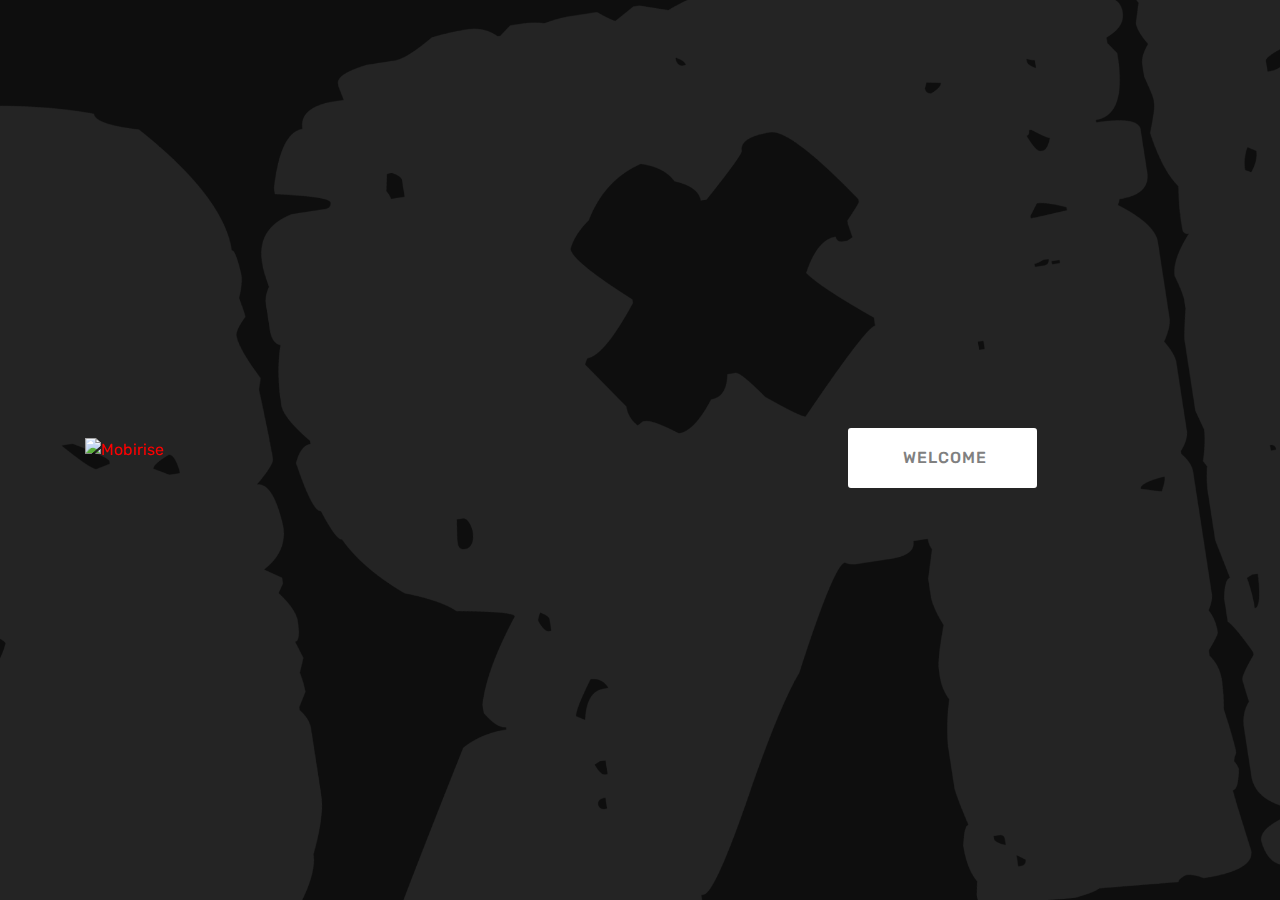
==== commit 429a00cf: "update" ====
--- a/index.html
+++ b/index.html
@@ -10,12 +10,13 @@
   <meta name="description" content="">
   
   
-  <title>Home</title>
+  <title>LANDING PAGE</title>
   <link rel="stylesheet" href="assets/bootstrap/css/bootstrap.min.css">
   <link rel="stylesheet" href="assets/bootstrap/css/bootstrap-grid.min.css">
   <link rel="stylesheet" href="assets/bootstrap/css/bootstrap-reboot.min.css">
   <link rel="stylesheet" href="assets/facebook-plugin/style.css">
   <link rel="stylesheet" href="assets/tether/tether.min.css">
+  <link rel="stylesheet" href="assets/animatecss/animate.min.css">
   <link rel="stylesheet" href="assets/theme/css/style.css">
   <link rel="preload" as="style" href="assets/mobirise/css/mbr-additional.css"><link rel="stylesheet" href="assets/mobirise/css/mbr-additional.css" type="text/css">
   
@@ -42,7 +43,7 @@
                 <div class="mbr-section-text mbr-white pb-3 ">
                     
                 </div>
-                
+                <div class="mbr-section-btn"><a class="btn btn-md btn-white display-7" href="home.html">&nbsp;WELCOME</a></div>
             </div>
         </div>
     </div>
@@ -50,7 +51,7 @@
 </section>
 
 
-  <section class="engine"><a href="https://mobirise.info/x">free css templates</a></section><script src="assets/web/assets/jquery/jquery.min.js"></script>
+  <section class="engine"><a href="https://mobirise.info/y">html website templates</a></section><script src="assets/web/assets/jquery/jquery.min.js"></script>
   <script src="assets/popper/popper.min.js"></script>
   <script src="assets/bootstrap/js/bootstrap.min.js"></script>
   <script src="https://connect.facebook.net/en_US/sdk.js#xfbml=1&version=v2.5"></script>
@@ -59,8 +60,11 @@
   <script src="assets/tether/tether.min.js"></script>
   <script src="assets/smoothscroll/smooth-scroll.js"></script>
   <script src="assets/parallax/jarallax.min.js"></script>
+  <script src="assets/viewportchecker/jquery.viewportchecker.js"></script>
   <script src="assets/theme/js/script.js"></script>
   
   
-</body>
+ <div id="scrollToTop" class="scrollToTop mbr-arrow-up"><a style="text-align: center;"><i class="mbr-arrow-up-icon mbr-arrow-up-icon-cm cm-icon cm-icon-smallarrow-up"></i></a></div>
+    <input name="animation" type="hidden">
+  </body>
 </html>--- a/assets/mobirise/css/mbr-additional.css
+++ b/assets/mobirise/css/mbr-additional.css
@@ -491,21 +491,10 @@
 .alert-danger {
   background-color: #b1a374;
 }
-.mbr-section-btn a.btn:not(.btn-form) {
-  border-radius: 100px;
-}
 .mbr-section-btn a.btn:not(.btn-form):hover,
 .mbr-section-btn a.btn:not(.btn-form):focus {
   box-shadow: none !important;
 }
-.mbr-section-btn a.btn:not(.btn-form):hover,
-.mbr-section-btn a.btn:not(.btn-form):focus {
-  box-shadow: 0 10px 40px 0 rgba(0, 0, 0, 0.2) !important;
-  -webkit-box-shadow: 0 10px 40px 0 rgba(0, 0, 0, 0.2) !important;
-}
-.mbr-gallery-filter li a {
-  border-radius: 100px !important;
-}
 .mbr-gallery-filter li.active .btn {
   background-color: #ff0000;
   border-color: #ff0000;
@@ -514,9 +503,6 @@
 .mbr-gallery-filter li.active .btn:focus {
   box-shadow: none;
 }
-.nav-tabs .nav-link {
-  border-radius: 100px !important;
-}
 a,
 a:hover {
   color: #ff0000;
@@ -542,9 +528,6 @@
   color: #dfd9c6;
 }
 /* Scroll to top button*/
-.scrollToTop_wraper {
-  display: none;
-}
 .form-control {
   font-family: 'Rubik', sans-serif;
   font-size: 1rem;
@@ -560,45 +543,6 @@
 .mbr-form .btn {
   margin: .4rem 0;
 }
-.mbr-form .input-group-btn a.btn {
-  border-radius: 100px !important;
-}
-.mbr-form .input-group-btn a.btn:hover {
-  box-shadow: 0 10px 40px 0 rgba(0, 0, 0, 0.2);
-}
-.mbr-form .input-group-btn button[type="submit"] {
-  border-radius: 100px !important;
-  padding: 1rem 3rem;
-}
-.mbr-form .input-group-btn button[type="submit"]:hover {
-  box-shadow: 0 10px 40px 0 rgba(0, 0, 0, 0.2);
-}
-.form2 .form-control {
-  border-top-left-radius: 100px;
-  border-bottom-left-radius: 100px;
-}
-.form2 .input-group-btn a.btn {
-  border-top-left-radius: 0 !important;
-  border-bottom-left-radius: 0 !important;
-}
-.form2 .input-group-btn button[type="submit"] {
-  border-top-left-radius: 0 !important;
-  border-bottom-left-radius: 0 !important;
-}
-.form3 input[type="email"] {
-  border-radius: 100px !important;
-}
-@media (max-width: 349px) {
-  .form2 input[type="email"] {
-    border-radius: 100px !important;
-  }
-  .form2 .input-group-btn a.btn {
-    border-radius: 100px !important;
-  }
-  .form2 .input-group-btn button[type="submit"] {
-    border-radius: 100px !important;
-  }
-}
 @media (max-width: 767px) {
   .btn {
     font-size: .75rem !important;
@@ -616,39 +560,7 @@
 .mbr-footer .mbr-contacts li a:hover {
   color: #ff0000;
 }
-.footer3 input[type="email"],
-.footer4 input[type="email"] {
-  border-radius: 100px !important;
-}
-.footer3 .input-group-btn a.btn,
-.footer4 .input-group-btn a.btn {
-  border-radius: 100px !important;
-}
-.footer3 .input-group-btn button[type="submit"],
-.footer4 .input-group-btn button[type="submit"] {
-  border-radius: 100px !important;
-}
 /* Headers*/
-.header13 .form-inline input[type="email"],
-.header14 .form-inline input[type="email"] {
-  border-radius: 100px;
-}
-.header13 .form-inline input[type="text"],
-.header14 .form-inline input[type="text"] {
-  border-radius: 100px;
-}
-.header13 .form-inline input[type="tel"],
-.header14 .form-inline input[type="tel"] {
-  border-radius: 100px;
-}
-.header13 .form-inline a.btn,
-.header14 .form-inline a.btn {
-  border-radius: 100px;
-}
-.header13 .form-inline button,
-.header14 .form-inline button {
-  border-radius: 100px !important;
-}
 @media screen and (-ms-high-contrast: active), (-ms-high-contrast: none) {
   .card-wrapper {
     flex: auto !important;
@@ -728,3 +640,363 @@
     text-align: center;
   }
 }
+.cid-rW9wPLqoJ5 {
+  background-image: url("../../../assets/images/1.png");
+}
+.cid-rW9ChyD1cB {
+  padding-top: 45px;
+  padding-bottom: 30px;
+  position: relative;
+  background-image: url("../../../assets/images/1.png");
+}
+.cid-rW9ChyD1cB p {
+  color: #767676;
+}
+.cid-rW9ChyD1cB .card {
+  border-radius: 0px;
+  margin-bottom: -1px;
+}
+.cid-rW9ChyD1cB .card .card-header {
+  border-radius: 0px;
+  border: 0px;
+  padding: 0;
+}
+.cid-rW9ChyD1cB .card .card-header a.panel-title {
+  margin-bottom: 0;
+  margin-top: -1px;
+  font-weight: 500;
+  font-style: normal;
+  display: block;
+  text-decoration: none !important;
+  line-height: normal;
+}
+.cid-rW9ChyD1cB .card .card-header a.panel-title:focus {
+  text-decoration: none !important;
+}
+.cid-rW9ChyD1cB .card .card-header a.panel-title h4 {
+  border: 1px solid #dfdfdf;
+  padding: 1.3rem 2rem;
+  margin-bottom: 0;
+}
+.cid-rW9ChyD1cB .card .card-header a.panel-title h4 .sign {
+  padding-right: 1rem;
+}
+.cid-rW9ChyD1cB H2 {
+  color: #ffffff;
+  text-align: left;
+}
+.cid-rW9ChyD1cB H4 {
+  color: #ffffff;
+}
+.cid-rW9ChyD1cB .panel-text {
+  color: #ffffff;
+}
+.cid-rW9F7fDrMA {
+  padding-top: 90px;
+  padding-bottom: 90px;
+  background-image: url("../../../assets/images/1.png");
+}
+.cid-rW9F7fDrMA h4 {
+  width: 85%;
+  font-weight: 500;
+  margin-bottom: 0;
+}
+.cid-rW9F7fDrMA p {
+  color: #767676;
+}
+.cid-rW9F7fDrMA .card-wrapper {
+  border-top: 1px solid #efefef;
+  background-color: #ffffff;
+  position: relative;
+  justify-content: unset;
+}
+.cid-rW9F7fDrMA .card-wrapper .card-box {
+  padding: 2rem;
+  width: 100%;
+}
+.cid-rW9F7fDrMA .card-wrapper .card-box .top-line {
+  display: flex;
+  justify-content: space-between;
+  align-items: center;
+}
+.cid-rW9F7fDrMA .card-wrapper .card-box .bottom-line {
+  width: 85%;
+}
+@media (max-width: 767px) {
+  .cid-rW9F7fDrMA .card-wrapper .card-box .bottom-line {
+    width: 100%;
+  }
+  .cid-rW9F7fDrMA .card-wrapper .card-box .bottom-line p {
+    text-align: center;
+    margin: 1rem 0 0 0;
+  }
+}
+.cid-rW9F7fDrMA H2 {
+  color: #ffffff;
+}
+.cid-rW9F7fDrMA .cost {
+  color: #ff0000;
+}
+.cid-rW9F7fDrMA .b-descr {
+  color: #ff0000;
+}
+.cid-rW9BZ5ZPAb {
+  padding-top: 60px;
+  padding-bottom: 45px;
+  background-image: url("../../../assets/images/1.png");
+}
+.cid-rW9BZ5ZPAb .carousel-control {
+  background: #000;
+}
+.cid-rW9BZ5ZPAb .mbr-section-subtitle {
+  color: #767676;
+}
+.cid-rW9BZ5ZPAb .carousel-item {
+  -webkit-justify-content: center;
+  justify-content: center;
+}
+.cid-rW9BZ5ZPAb .carousel-item .media-container-row {
+  -webkit-flex-grow: 1;
+  flex-grow: 1;
+}
+.cid-rW9BZ5ZPAb .carousel-item .wrap-img {
+  text-align: center;
+}
+.cid-rW9BZ5ZPAb .carousel-item .wrap-img img {
+  max-height: 150px;
+  width: auto;
+  max-width: 100%;
+}
+.cid-rW9BZ5ZPAb .carousel-controls {
+  display: flex;
+  -webkit-justify-content: center;
+  justify-content: center;
+}
+.cid-rW9BZ5ZPAb .carousel-controls .carousel-control {
+  background: #000;
+  border-radius: 50%;
+  position: static;
+  width: 40px;
+  height: 40px;
+  margin-top: 2rem;
+  border-width: 1px;
+}
+.cid-rW9BZ5ZPAb .carousel-controls .carousel-control.carousel-control-prev {
+  left: auto;
+  margin-right: 20px;
+  margin-left: 0;
+}
+.cid-rW9BZ5ZPAb .carousel-controls .carousel-control.carousel-control-next {
+  right: auto;
+  margin-right: 0;
+}
+.cid-rW9BZ5ZPAb .carousel-controls .carousel-control .mbr-iconfont {
+  font-size: 1rem;
+}
+.cid-rW9BZ5ZPAb .cloneditem-1,
+.cid-rW9BZ5ZPAb .cloneditem-2,
+.cid-rW9BZ5ZPAb .cloneditem-3,
+.cid-rW9BZ5ZPAb .cloneditem-4,
+.cid-rW9BZ5ZPAb .cloneditem-5 {
+  display: none;
+}
+.cid-rW9BZ5ZPAb .col-lg-15 {
+  -webkit-box-flex: 0;
+  -ms-flex: 0 0 100%;
+  -webkit-flex: 0 0 100%;
+  flex: 0 0 100%;
+  max-width: 100%;
+  position: relative;
+  min-height: 1px;
+  padding-right: 10px;
+  padding-left: 10px;
+  width: 100%;
+}
+@media (min-width: 992px) {
+  .cid-rW9BZ5ZPAb .col-lg-15 {
+    -ms-flex: 0 0 20%;
+    -webkit-flex: 0 0 20%;
+    flex: 0 0 20%;
+    max-width: 20%;
+    width: 20%;
+  }
+  .cid-rW9BZ5ZPAb .carousel-inner.slides2 > .carousel-item.active.carousel-item-right,
+  .cid-rW9BZ5ZPAb .carousel-inner.slides2 > .carousel-item.carousel-item-next {
+    left: 0;
+    -webkit-transform: translate3d(50%, 0, 0);
+    transform: translate3d(50%, 0, 0);
+  }
+  .cid-rW9BZ5ZPAb .carousel-inner.slides2 > .carousel-item.active.carousel-item-left,
+  .cid-rW9BZ5ZPAb .carousel-inner.slides2 > .carousel-item.carousel-item-prev {
+    left: 0;
+    -webkit-transform: translate3d(-50%, 0, 0);
+    transform: translate3d(-50%, 0, 0);
+  }
+  .cid-rW9BZ5ZPAb .carousel-inner.slides2 > .carousel-item.carousel-item-left,
+  .cid-rW9BZ5ZPAb .carousel-inner.slides2 > .carousel-item.carousel-item-prev.carousel-item-right,
+  .cid-rW9BZ5ZPAb .carousel-inner.slides2 > .carousel-item.active {
+    left: 0;
+    -webkit-transform: translate3d(0, 0, 0);
+    transform: translate3d(0, 0, 0);
+  }
+  .cid-rW9BZ5ZPAb .carousel-inner.slides2 .cloneditem-1,
+  .cid-rW9BZ5ZPAb .carousel-inner.slides2 .cloneditem-2,
+  .cid-rW9BZ5ZPAb .carousel-inner.slides2 .cloneditem-3 {
+    display: block;
+  }
+  .cid-rW9BZ5ZPAb .carousel-inner.slides3 > .carousel-item.active.carousel-item-right,
+  .cid-rW9BZ5ZPAb .carousel-inner.slides3 > .carousel-item.carousel-item-next {
+    left: 0;
+    -webkit-transform: translate3d(33.333333%, 0, 0);
+    transform: translate3d(33.333333%, 0, 0);
+  }
+  .cid-rW9BZ5ZPAb .carousel-inner.slides3 > .carousel-item.active.carousel-item-left,
+  .cid-rW9BZ5ZPAb .carousel-inner.slides3 > .carousel-item.carousel-item-prev {
+    left: 0;
+    -webkit-transform: translate3d(-33.333333%, 0, 0);
+    transform: translate3d(-33.333333%, 0, 0);
+  }
+  .cid-rW9BZ5ZPAb .carousel-inner.slides3 > .carousel-item.carousel-item-left,
+  .cid-rW9BZ5ZPAb .carousel-inner.slides3 > .carousel-item.carousel-item-prev.carousel-item-right,
+  .cid-rW9BZ5ZPAb .carousel-inner.slides3 > .carousel-item.active {
+    left: 0;
+    -webkit-transform: translate3d(0, 0, 0);
+    transform: translate3d(0, 0, 0);
+  }
+  .cid-rW9BZ5ZPAb .carousel-inner.slides3 .cloneditem-1,
+  .cid-rW9BZ5ZPAb .carousel-inner.slides3 .cloneditem-2,
+  .cid-rW9BZ5ZPAb .carousel-inner.slides3 .cloneditem-3 {
+    display: block;
+  }
+  .cid-rW9BZ5ZPAb .carousel-inner.slides4 > .carousel-item.active.carousel-item-right,
+  .cid-rW9BZ5ZPAb .carousel-inner.slides4 > .carousel-item.carousel-item-next {
+    left: 0;
+    -webkit-transform: translate3d(25%, 0, 0);
+    transform: translate3d(25%, 0, 0);
+  }
+  .cid-rW9BZ5ZPAb .carousel-inner.slides4 > .carousel-item.active.carousel-item-left,
+  .cid-rW9BZ5ZPAb .carousel-inner.slides4 > .carousel-item.carousel-item-prev {
+    left: 0;
+    -webkit-transform: translate3d(-25%, 0, 0);
+    transform: translate3d(-25%, 0, 0);
+  }
+  .cid-rW9BZ5ZPAb .carousel-inner.slides4 > .carousel-item.carousel-item-left,
+  .cid-rW9BZ5ZPAb .carousel-inner.slides4 > .carousel-item.carousel-item-prev.carousel-item-right,
+  .cid-rW9BZ5ZPAb .carousel-inner.slides4 > .carousel-item.active {
+    left: 0;
+    -webkit-transform: translate3d(0, 0, 0);
+    transform: translate3d(0, 0, 0);
+  }
+  .cid-rW9BZ5ZPAb .carousel-inner.slides4 .cloneditem-1,
+  .cid-rW9BZ5ZPAb .carousel-inner.slides4 .cloneditem-2,
+  .cid-rW9BZ5ZPAb .carousel-inner.slides4 .cloneditem-3 {
+    display: block;
+  }
+  .cid-rW9BZ5ZPAb .carousel-inner.slides5 > .carousel-item.active.carousel-item-right,
+  .cid-rW9BZ5ZPAb .carousel-inner.slides5 > .carousel-item.carousel-item-next {
+    left: 0;
+    -webkit-transform: translate3d(20%, 0, 0);
+    transform: translate3d(20%, 0, 0);
+  }
+  .cid-rW9BZ5ZPAb .carousel-inner.slides5 > .carousel-item.active.carousel-item-left,
+  .cid-rW9BZ5ZPAb .carousel-inner.slides5 > .carousel-item.carousel-item-prev {
+    left: 0;
+    -webkit-transform: translate3d(-20%, 0, 0);
+    transform: translate3d(-20%, 0, 0);
+  }
+  .cid-rW9BZ5ZPAb .carousel-inner.slides5 > .carousel-item.carousel-item-left,
+  .cid-rW9BZ5ZPAb .carousel-inner.slides5 > .carousel-item.carousel-item-prev.carousel-item-right,
+  .cid-rW9BZ5ZPAb .carousel-inner.slides5 > .carousel-item.active {
+    left: 0;
+    -webkit-transform: translate3d(0, 0, 0);
+    transform: translate3d(0, 0, 0);
+  }
+  .cid-rW9BZ5ZPAb .carousel-inner.slides5 .cloneditem-1,
+  .cid-rW9BZ5ZPAb .carousel-inner.slides5 .cloneditem-2,
+  .cid-rW9BZ5ZPAb .carousel-inner.slides5 .cloneditem-3,
+  .cid-rW9BZ5ZPAb .carousel-inner.slides5 .cloneditem-4 {
+    display: block;
+  }
+  .cid-rW9BZ5ZPAb .carousel-inner.slides6 > .carousel-item.active.carousel-item-right,
+  .cid-rW9BZ5ZPAb .carousel-inner.slides6 > .carousel-item.carousel-item-next {
+    left: 0;
+    -webkit-transform: translate3d(16.666667%, 0, 0);
+    transform: translate3d(16.666667%, 0, 0);
+  }
+  .cid-rW9BZ5ZPAb .carousel-inner.slides6 > .carousel-item.active.carousel-item-left,
+  .cid-rW9BZ5ZPAb .carousel-inner.slides6 > .carousel-item.carousel-item-prev {
+    left: 0;
+    -webkit-transform: translate3d(-16.666667%, 0, 0);
+    transform: translate3d(-16.666667%, 0, 0);
+  }
+  .cid-rW9BZ5ZPAb .carousel-inner.slides6 > .carousel-item.carousel-item-left,
+  .cid-rW9BZ5ZPAb .carousel-inner.slides6 > .carousel-item.carousel-item-prev.carousel-item-right,
+  .cid-rW9BZ5ZPAb .carousel-inner.slides6 > .carousel-item.active {
+    left: 0;
+    -webkit-transform: translate3d(0, 0, 0);
+    transform: translate3d(0, 0, 0);
+  }
+  .cid-rW9BZ5ZPAb .carousel-inner.slides6 .cloneditem-1,
+  .cid-rW9BZ5ZPAb .carousel-inner.slides6 .cloneditem-2,
+  .cid-rW9BZ5ZPAb .carousel-inner.slides6 .cloneditem-3,
+  .cid-rW9BZ5ZPAb .carousel-inner.slides6 .cloneditem-4,
+  .cid-rW9BZ5ZPAb .carousel-inner.slides6 .cloneditem-5 {
+    display: block;
+  }
+}
+.cid-rW9BZ5ZPAb H2 {
+  text-align: left;
+}
+.cid-rW9Hq5PCDl {
+  padding-top: 15px;
+  padding-bottom: 0px;
+  background-image: url("../../../assets/images/1.png");
+}
+.cid-rW9Hq5PCDl .mbr-section-subtitle {
+  color: #ff0000;
+}
+.cid-rW9Hq5PCDl .formoid {
+  margin: auto;
+}
+.cid-rW9Hq5PCDl .form-control {
+  padding-left: 1.5rem;
+  padding-right: 1.5rem;
+}
+.cid-rW9Hq5PCDl .input-group-btn .btn {
+  padding-top: 1rem;
+  padding-bottom: 1rem;
+  margin: 0 !important;
+}
+.cid-rW9Hq5PCDl a:not([href]):not([tabindex]) {
+  color: #fff;
+}
+.cid-rW9Hq5PCDl a.btn-white:not([href]):not([tabindex]) {
+  color: #333;
+}
+@media (max-width: 768px) {
+  .cid-rW9Hq5PCDl .mbr-form .row {
+    -webkit-flex-direction: column;
+    flex-direction: column;
+    -webkit-align-items: center;
+    align-items: center;
+  }
+  .cid-rW9Hq5PCDl .form-group,
+  .cid-rW9Hq5PCDl .input-group-btn,
+  .cid-rW9Hq5PCDl .input-group-btn .btn {
+    max-width: 300px;
+    width: 100%;
+  }
+}
+@media (min-width: 769px) {
+  .cid-rW9Hq5PCDl .mbr-form .row > * {
+    padding: 0 0.5rem;
+  }
+}
+.cid-rW9Hq5PCDl H2 {
+  color: #ffffff;
+}
+.cid-rW9GWgj4h7 {
+  padding-top: 30px;
+  padding-bottom: 30px;
+  background-color: #000000;
+}
--- a/assets/mobirise/css/mbr-additional.css
+++ b/assets/mobirise/css/mbr-additional.css
@@ -491,21 +491,10 @@
 .alert-danger {
   background-color: #b1a374;
 }
-.mbr-section-btn a.btn:not(.btn-form) {
-  border-radius: 100px;
-}
 .mbr-section-btn a.btn:not(.btn-form):hover,
 .mbr-section-btn a.btn:not(.btn-form):focus {
   box-shadow: none !important;
 }
-.mbr-section-btn a.btn:not(.btn-form):hover,
-.mbr-section-btn a.btn:not(.btn-form):focus {
-  box-shadow: 0 10px 40px 0 rgba(0, 0, 0, 0.2) !important;
-  -webkit-box-shadow: 0 10px 40px 0 rgba(0, 0, 0, 0.2) !important;
-}
-.mbr-gallery-filter li a {
-  border-radius: 100px !important;
-}
 .mbr-gallery-filter li.active .btn {
   background-color: #ff0000;
   border-color: #ff0000;
@@ -514,9 +503,6 @@
 .mbr-gallery-filter li.active .btn:focus {
   box-shadow: none;
 }
-.nav-tabs .nav-link {
-  border-radius: 100px !important;
-}
 a,
 a:hover {
   color: #ff0000;
@@ -542,9 +528,6 @@
   color: #dfd9c6;
 }
 /* Scroll to top button*/
-.scrollToTop_wraper {
-  display: none;
-}
 .form-control {
   font-family: 'Rubik', sans-serif;
   font-size: 1rem;
@@ -560,45 +543,6 @@
 .mbr-form .btn {
   margin: .4rem 0;
 }
-.mbr-form .input-group-btn a.btn {
-  border-radius: 100px !important;
-}
-.mbr-form .input-group-btn a.btn:hover {
-  box-shadow: 0 10px 40px 0 rgba(0, 0, 0, 0.2);
-}
-.mbr-form .input-group-btn button[type="submit"] {
-  border-radius: 100px !important;
-  padding: 1rem 3rem;
-}
-.mbr-form .input-group-btn button[type="submit"]:hover {
-  box-shadow: 0 10px 40px 0 rgba(0, 0, 0, 0.2);
-}
-.form2 .form-control {
-  border-top-left-radius: 100px;
-  border-bottom-left-radius: 100px;
-}
-.form2 .input-group-btn a.btn {
-  border-top-left-radius: 0 !important;
-  border-bottom-left-radius: 0 !important;
-}
-.form2 .input-group-btn button[type="submit"] {
-  border-top-left-radius: 0 !important;
-  border-bottom-left-radius: 0 !important;
-}
-.form3 input[type="email"] {
-  border-radius: 100px !important;
-}
-@media (max-width: 349px) {
-  .form2 input[type="email"] {
-    border-radius: 100px !important;
-  }
-  .form2 .input-group-btn a.btn {
-    border-radius: 100px !important;
-  }
-  .form2 .input-group-btn button[type="submit"] {
-    border-radius: 100px !important;
-  }
-}
 @media (max-width: 767px) {
   .btn {
     font-size: .75rem !important;
@@ -616,39 +560,7 @@
 .mbr-footer .mbr-contacts li a:hover {
   color: #ff0000;
 }
-.footer3 input[type="email"],
-.footer4 input[type="email"] {
-  border-radius: 100px !important;
-}
-.footer3 .input-group-btn a.btn,
-.footer4 .input-group-btn a.btn {
-  border-radius: 100px !important;
-}
-.footer3 .input-group-btn button[type="submit"],
-.footer4 .input-group-btn button[type="submit"] {
-  border-radius: 100px !important;
-}
 /* Headers*/
-.header13 .form-inline input[type="email"],
-.header14 .form-inline input[type="email"] {
-  border-radius: 100px;
-}
-.header13 .form-inline input[type="text"],
-.header14 .form-inline input[type="text"] {
-  border-radius: 100px;
-}
-.header13 .form-inline input[type="tel"],
-.header14 .form-inline input[type="tel"] {
-  border-radius: 100px;
-}
-.header13 .form-inline a.btn,
-.header14 .form-inline a.btn {
-  border-radius: 100px;
-}
-.header13 .form-inline button,
-.header14 .form-inline button {
-  border-radius: 100px !important;
-}
 @media screen and (-ms-high-contrast: active), (-ms-high-contrast: none) {
   .card-wrapper {
     flex: auto !important;
@@ -728,3 +640,363 @@
     text-align: center;
   }
 }
+.cid-rW9wPLqoJ5 {
+  background-image: url("../../../assets/images/1.png");
+}
+.cid-rW9ChyD1cB {
+  padding-top: 45px;
+  padding-bottom: 30px;
+  position: relative;
+  background-image: url("../../../assets/images/1.png");
+}
+.cid-rW9ChyD1cB p {
+  color: #767676;
+}
+.cid-rW9ChyD1cB .card {
+  border-radius: 0px;
+  margin-bottom: -1px;
+}
+.cid-rW9ChyD1cB .card .card-header {
+  border-radius: 0px;
+  border: 0px;
+  padding: 0;
+}
+.cid-rW9ChyD1cB .card .card-header a.panel-title {
+  margin-bottom: 0;
+  margin-top: -1px;
+  font-weight: 500;
+  font-style: normal;
+  display: block;
+  text-decoration: none !important;
+  line-height: normal;
+}
+.cid-rW9ChyD1cB .card .card-header a.panel-title:focus {
+  text-decoration: none !important;
+}
+.cid-rW9ChyD1cB .card .card-header a.panel-title h4 {
+  border: 1px solid #dfdfdf;
+  padding: 1.3rem 2rem;
+  margin-bottom: 0;
+}
+.cid-rW9ChyD1cB .card .card-header a.panel-title h4 .sign {
+  padding-right: 1rem;
+}
+.cid-rW9ChyD1cB H2 {
+  color: #ffffff;
+  text-align: left;
+}
+.cid-rW9ChyD1cB H4 {
+  color: #ffffff;
+}
+.cid-rW9ChyD1cB .panel-text {
+  color: #ffffff;
+}
+.cid-rW9F7fDrMA {
+  padding-top: 90px;
+  padding-bottom: 90px;
+  background-image: url("../../../assets/images/1.png");
+}
+.cid-rW9F7fDrMA h4 {
+  width: 85%;
+  font-weight: 500;
+  margin-bottom: 0;
+}
+.cid-rW9F7fDrMA p {
+  color: #767676;
+}
+.cid-rW9F7fDrMA .card-wrapper {
+  border-top: 1px solid #efefef;
+  background-color: #ffffff;
+  position: relative;
+  justify-content: unset;
+}
+.cid-rW9F7fDrMA .card-wrapper .card-box {
+  padding: 2rem;
+  width: 100%;
+}
+.cid-rW9F7fDrMA .card-wrapper .card-box .top-line {
+  display: flex;
+  justify-content: space-between;
+  align-items: center;
+}
+.cid-rW9F7fDrMA .card-wrapper .card-box .bottom-line {
+  width: 85%;
+}
+@media (max-width: 767px) {
+  .cid-rW9F7fDrMA .card-wrapper .card-box .bottom-line {
+    width: 100%;
+  }
+  .cid-rW9F7fDrMA .card-wrapper .card-box .bottom-line p {
+    text-align: center;
+    margin: 1rem 0 0 0;
+  }
+}
+.cid-rW9F7fDrMA H2 {
+  color: #ffffff;
+}
+.cid-rW9F7fDrMA .cost {
+  color: #ff0000;
+}
+.cid-rW9F7fDrMA .b-descr {
+  color: #ff0000;
+}
+.cid-rW9BZ5ZPAb {
+  padding-top: 60px;
+  padding-bottom: 45px;
+  background-image: url("../../../assets/images/1.png");
+}
+.cid-rW9BZ5ZPAb .carousel-control {
+  background: #000;
+}
+.cid-rW9BZ5ZPAb .mbr-section-subtitle {
+  color: #767676;
+}
+.cid-rW9BZ5ZPAb .carousel-item {
+  -webkit-justify-content: center;
+  justify-content: center;
+}
+.cid-rW9BZ5ZPAb .carousel-item .media-container-row {
+  -webkit-flex-grow: 1;
+  flex-grow: 1;
+}
+.cid-rW9BZ5ZPAb .carousel-item .wrap-img {
+  text-align: center;
+}
+.cid-rW9BZ5ZPAb .carousel-item .wrap-img img {
+  max-height: 150px;
+  width: auto;
+  max-width: 100%;
+}
+.cid-rW9BZ5ZPAb .carousel-controls {
+  display: flex;
+  -webkit-justify-content: center;
+  justify-content: center;
+}
+.cid-rW9BZ5ZPAb .carousel-controls .carousel-control {
+  background: #000;
+  border-radius: 50%;
+  position: static;
+  width: 40px;
+  height: 40px;
+  margin-top: 2rem;
+  border-width: 1px;
+}
+.cid-rW9BZ5ZPAb .carousel-controls .carousel-control.carousel-control-prev {
+  left: auto;
+  margin-right: 20px;
+  margin-left: 0;
+}
+.cid-rW9BZ5ZPAb .carousel-controls .carousel-control.carousel-control-next {
+  right: auto;
+  margin-right: 0;
+}
+.cid-rW9BZ5ZPAb .carousel-controls .carousel-control .mbr-iconfont {
+  font-size: 1rem;
+}
+.cid-rW9BZ5ZPAb .cloneditem-1,
+.cid-rW9BZ5ZPAb .cloneditem-2,
+.cid-rW9BZ5ZPAb .cloneditem-3,
+.cid-rW9BZ5ZPAb .cloneditem-4,
+.cid-rW9BZ5ZPAb .cloneditem-5 {
+  display: none;
+}
+.cid-rW9BZ5ZPAb .col-lg-15 {
+  -webkit-box-flex: 0;
+  -ms-flex: 0 0 100%;
+  -webkit-flex: 0 0 100%;
+  flex: 0 0 100%;
+  max-width: 100%;
+  position: relative;
+  min-height: 1px;
+  padding-right: 10px;
+  padding-left: 10px;
+  width: 100%;
+}
+@media (min-width: 992px) {
+  .cid-rW9BZ5ZPAb .col-lg-15 {
+    -ms-flex: 0 0 20%;
+    -webkit-flex: 0 0 20%;
+    flex: 0 0 20%;
+    max-width: 20%;
+    width: 20%;
+  }
+  .cid-rW9BZ5ZPAb .carousel-inner.slides2 > .carousel-item.active.carousel-item-right,
+  .cid-rW9BZ5ZPAb .carousel-inner.slides2 > .carousel-item.carousel-item-next {
+    left: 0;
+    -webkit-transform: translate3d(50%, 0, 0);
+    transform: translate3d(50%, 0, 0);
+  }
+  .cid-rW9BZ5ZPAb .carousel-inner.slides2 > .carousel-item.active.carousel-item-left,
+  .cid-rW9BZ5ZPAb .carousel-inner.slides2 > .carousel-item.carousel-item-prev {
+    left: 0;
+    -webkit-transform: translate3d(-50%, 0, 0);
+    transform: translate3d(-50%, 0, 0);
+  }
+  .cid-rW9BZ5ZPAb .carousel-inner.slides2 > .carousel-item.carousel-item-left,
+  .cid-rW9BZ5ZPAb .carousel-inner.slides2 > .carousel-item.carousel-item-prev.carousel-item-right,
+  .cid-rW9BZ5ZPAb .carousel-inner.slides2 > .carousel-item.active {
+    left: 0;
+    -webkit-transform: translate3d(0, 0, 0);
+    transform: translate3d(0, 0, 0);
+  }
+  .cid-rW9BZ5ZPAb .carousel-inner.slides2 .cloneditem-1,
+  .cid-rW9BZ5ZPAb .carousel-inner.slides2 .cloneditem-2,
+  .cid-rW9BZ5ZPAb .carousel-inner.slides2 .cloneditem-3 {
+    display: block;
+  }
+  .cid-rW9BZ5ZPAb .carousel-inner.slides3 > .carousel-item.active.carousel-item-right,
+  .cid-rW9BZ5ZPAb .carousel-inner.slides3 > .carousel-item.carousel-item-next {
+    left: 0;
+    -webkit-transform: translate3d(33.333333%, 0, 0);
+    transform: translate3d(33.333333%, 0, 0);
+  }
+  .cid-rW9BZ5ZPAb .carousel-inner.slides3 > .carousel-item.active.carousel-item-left,
+  .cid-rW9BZ5ZPAb .carousel-inner.slides3 > .carousel-item.carousel-item-prev {
+    left: 0;
+    -webkit-transform: translate3d(-33.333333%, 0, 0);
+    transform: translate3d(-33.333333%, 0, 0);
+  }
+  .cid-rW9BZ5ZPAb .carousel-inner.slides3 > .carousel-item.carousel-item-left,
+  .cid-rW9BZ5ZPAb .carousel-inner.slides3 > .carousel-item.carousel-item-prev.carousel-item-right,
+  .cid-rW9BZ5ZPAb .carousel-inner.slides3 > .carousel-item.active {
+    left: 0;
+    -webkit-transform: translate3d(0, 0, 0);
+    transform: translate3d(0, 0, 0);
+  }
+  .cid-rW9BZ5ZPAb .carousel-inner.slides3 .cloneditem-1,
+  .cid-rW9BZ5ZPAb .carousel-inner.slides3 .cloneditem-2,
+  .cid-rW9BZ5ZPAb .carousel-inner.slides3 .cloneditem-3 {
+    display: block;
+  }
+  .cid-rW9BZ5ZPAb .carousel-inner.slides4 > .carousel-item.active.carousel-item-right,
+  .cid-rW9BZ5ZPAb .carousel-inner.slides4 > .carousel-item.carousel-item-next {
+    left: 0;
+    -webkit-transform: translate3d(25%, 0, 0);
+    transform: translate3d(25%, 0, 0);
+  }
+  .cid-rW9BZ5ZPAb .carousel-inner.slides4 > .carousel-item.active.carousel-item-left,
+  .cid-rW9BZ5ZPAb .carousel-inner.slides4 > .carousel-item.carousel-item-prev {
+    left: 0;
+    -webkit-transform: translate3d(-25%, 0, 0);
+    transform: translate3d(-25%, 0, 0);
+  }
+  .cid-rW9BZ5ZPAb .carousel-inner.slides4 > .carousel-item.carousel-item-left,
+  .cid-rW9BZ5ZPAb .carousel-inner.slides4 > .carousel-item.carousel-item-prev.carousel-item-right,
+  .cid-rW9BZ5ZPAb .carousel-inner.slides4 > .carousel-item.active {
+    left: 0;
+    -webkit-transform: translate3d(0, 0, 0);
+    transform: translate3d(0, 0, 0);
+  }
+  .cid-rW9BZ5ZPAb .carousel-inner.slides4 .cloneditem-1,
+  .cid-rW9BZ5ZPAb .carousel-inner.slides4 .cloneditem-2,
+  .cid-rW9BZ5ZPAb .carousel-inner.slides4 .cloneditem-3 {
+    display: block;
+  }
+  .cid-rW9BZ5ZPAb .carousel-inner.slides5 > .carousel-item.active.carousel-item-right,
+  .cid-rW9BZ5ZPAb .carousel-inner.slides5 > .carousel-item.carousel-item-next {
+    left: 0;
+    -webkit-transform: translate3d(20%, 0, 0);
+    transform: translate3d(20%, 0, 0);
+  }
+  .cid-rW9BZ5ZPAb .carousel-inner.slides5 > .carousel-item.active.carousel-item-left,
+  .cid-rW9BZ5ZPAb .carousel-inner.slides5 > .carousel-item.carousel-item-prev {
+    left: 0;
+    -webkit-transform: translate3d(-20%, 0, 0);
+    transform: translate3d(-20%, 0, 0);
+  }
+  .cid-rW9BZ5ZPAb .carousel-inner.slides5 > .carousel-item.carousel-item-left,
+  .cid-rW9BZ5ZPAb .carousel-inner.slides5 > .carousel-item.carousel-item-prev.carousel-item-right,
+  .cid-rW9BZ5ZPAb .carousel-inner.slides5 > .carousel-item.active {
+    left: 0;
+    -webkit-transform: translate3d(0, 0, 0);
+    transform: translate3d(0, 0, 0);
+  }
+  .cid-rW9BZ5ZPAb .carousel-inner.slides5 .cloneditem-1,
+  .cid-rW9BZ5ZPAb .carousel-inner.slides5 .cloneditem-2,
+  .cid-rW9BZ5ZPAb .carousel-inner.slides5 .cloneditem-3,
+  .cid-rW9BZ5ZPAb .carousel-inner.slides5 .cloneditem-4 {
+    display: block;
+  }
+  .cid-rW9BZ5ZPAb .carousel-inner.slides6 > .carousel-item.active.carousel-item-right,
+  .cid-rW9BZ5ZPAb .carousel-inner.slides6 > .carousel-item.carousel-item-next {
+    left: 0;
+    -webkit-transform: translate3d(16.666667%, 0, 0);
+    transform: translate3d(16.666667%, 0, 0);
+  }
+  .cid-rW9BZ5ZPAb .carousel-inner.slides6 > .carousel-item.active.carousel-item-left,
+  .cid-rW9BZ5ZPAb .carousel-inner.slides6 > .carousel-item.carousel-item-prev {
+    left: 0;
+    -webkit-transform: translate3d(-16.666667%, 0, 0);
+    transform: translate3d(-16.666667%, 0, 0);
+  }
+  .cid-rW9BZ5ZPAb .carousel-inner.slides6 > .carousel-item.carousel-item-left,
+  .cid-rW9BZ5ZPAb .carousel-inner.slides6 > .carousel-item.carousel-item-prev.carousel-item-right,
+  .cid-rW9BZ5ZPAb .carousel-inner.slides6 > .carousel-item.active {
+    left: 0;
+    -webkit-transform: translate3d(0, 0, 0);
+    transform: translate3d(0, 0, 0);
+  }
+  .cid-rW9BZ5ZPAb .carousel-inner.slides6 .cloneditem-1,
+  .cid-rW9BZ5ZPAb .carousel-inner.slides6 .cloneditem-2,
+  .cid-rW9BZ5ZPAb .carousel-inner.slides6 .cloneditem-3,
+  .cid-rW9BZ5ZPAb .carousel-inner.slides6 .cloneditem-4,
+  .cid-rW9BZ5ZPAb .carousel-inner.slides6 .cloneditem-5 {
+    display: block;
+  }
+}
+.cid-rW9BZ5ZPAb H2 {
+  text-align: left;
+}
+.cid-rW9Hq5PCDl {
+  padding-top: 15px;
+  padding-bottom: 0px;
+  background-image: url("../../../assets/images/1.png");
+}
+.cid-rW9Hq5PCDl .mbr-section-subtitle {
+  color: #ff0000;
+}
+.cid-rW9Hq5PCDl .formoid {
+  margin: auto;
+}
+.cid-rW9Hq5PCDl .form-control {
+  padding-left: 1.5rem;
+  padding-right: 1.5rem;
+}
+.cid-rW9Hq5PCDl .input-group-btn .btn {
+  padding-top: 1rem;
+  padding-bottom: 1rem;
+  margin: 0 !important;
+}
+.cid-rW9Hq5PCDl a:not([href]):not([tabindex]) {
+  color: #fff;
+}
+.cid-rW9Hq5PCDl a.btn-white:not([href]):not([tabindex]) {
+  color: #333;
+}
+@media (max-width: 768px) {
+  .cid-rW9Hq5PCDl .mbr-form .row {
+    -webkit-flex-direction: column;
+    flex-direction: column;
+    -webkit-align-items: center;
+    align-items: center;
+  }
+  .cid-rW9Hq5PCDl .form-group,
+  .cid-rW9Hq5PCDl .input-group-btn,
+  .cid-rW9Hq5PCDl .input-group-btn .btn {
+    max-width: 300px;
+    width: 100%;
+  }
+}
+@media (min-width: 769px) {
+  .cid-rW9Hq5PCDl .mbr-form .row > * {
+    padding: 0 0.5rem;
+  }
+}
+.cid-rW9Hq5PCDl H2 {
+  color: #ffffff;
+}
+.cid-rW9GWgj4h7 {
+  padding-top: 30px;
+  padding-bottom: 30px;
+  background-color: #000000;
+}
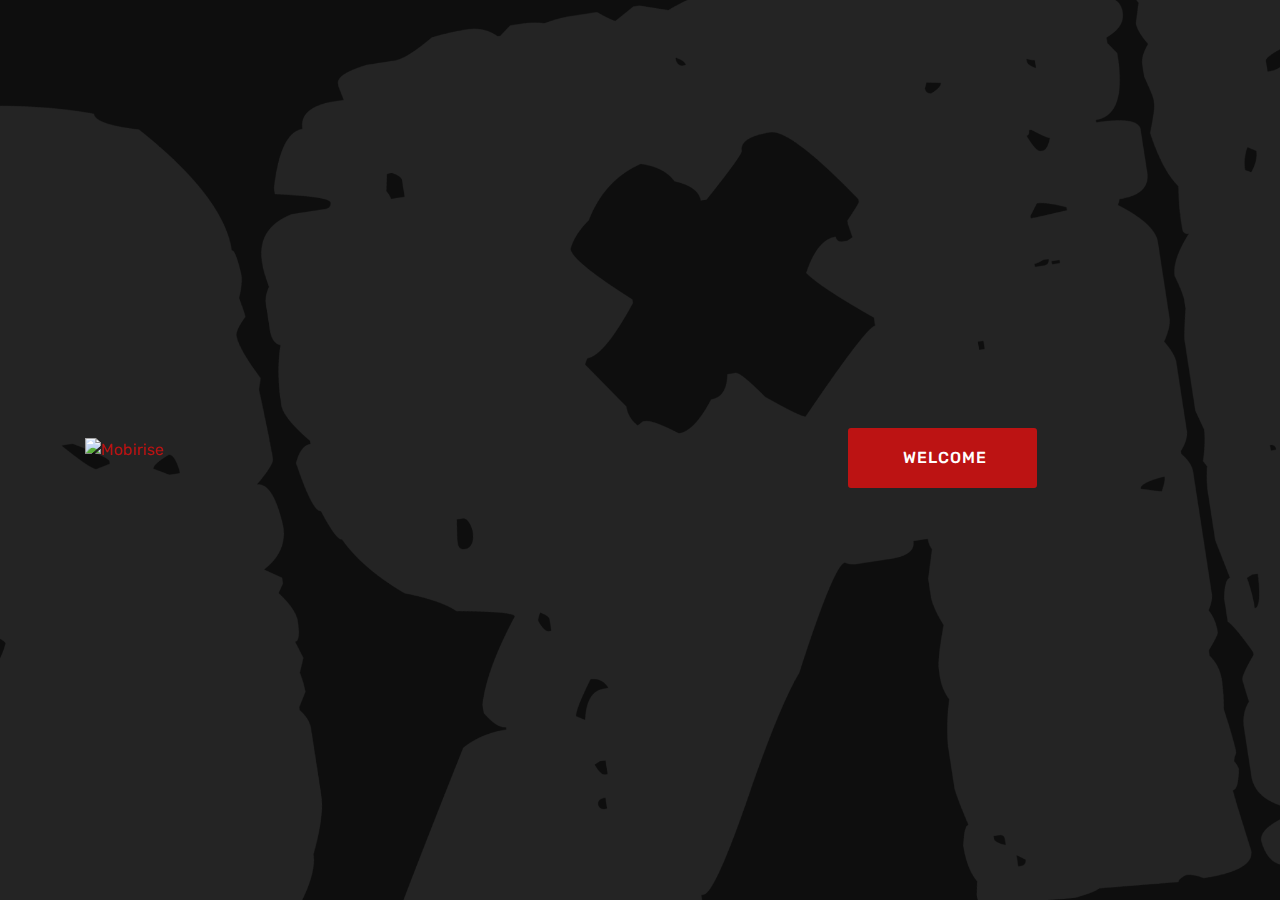
==== commit 6880e17a: "update" ====
--- a/index.html
+++ b/index.html
@@ -43,7 +43,7 @@
                 <div class="mbr-section-text mbr-white pb-3 ">
                     
                 </div>
-                <div class="mbr-section-btn"><a class="btn btn-md btn-white display-7" href="home.html">&nbsp;WELCOME</a></div>
+                <div class="mbr-section-btn"><a class="btn btn-md btn-primary display-7" href="home.html">&nbsp;WELCOME</a></div>
             </div>
         </div>
     </div>
@@ -51,7 +51,7 @@
 </section>
 
 
-  <section class="engine"><a href="https://mobirise.info/y">html website templates</a></section><script src="assets/web/assets/jquery/jquery.min.js"></script>
+  <section class="engine"><a href="https://mobirise.info/a">online site builder</a></section><script src="assets/web/assets/jquery/jquery.min.js"></script>
   <script src="assets/popper/popper.min.js"></script>
   <script src="assets/bootstrap/js/bootstrap.min.js"></script>
   <script src="https://connect.facebook.net/en_US/sdk.js#xfbml=1&version=v2.5"></script>
--- a/assets/mobirise/css/mbr-additional.css
+++ b/assets/mobirise/css/mbr-additional.css
@@ -92,7 +92,7 @@
   border-radius: 3px;
 }
 .bg-primary {
-  background-color: #ff0000 !important;
+  background-color: #bc1313 !important;
 }
 .bg-success {
   background-color: #f7ed4a !important;
@@ -108,8 +108,8 @@
 }
 .btn-primary,
 .btn-primary:active {
-  background-color: #ff0000 !important;
-  border-color: #ff0000 !important;
+  background-color: #bc1313 !important;
+  border-color: #bc1313 !important;
   color: #ffffff !important;
 }
 .btn-primary:hover,
@@ -117,14 +117,14 @@
 .btn-primary.focus,
 .btn-primary.active {
   color: #ffffff !important;
-  background-color: #b30000 !important;
-  border-color: #b30000 !important;
+  background-color: #770c0c !important;
+  border-color: #770c0c !important;
 }
 .btn-primary.disabled,
 .btn-primary:disabled {
   color: #ffffff !important;
-  background-color: #b30000 !important;
-  border-color: #b30000 !important;
+  background-color: #770c0c !important;
+  border-color: #770c0c !important;
 }
 .btn-secondary,
 .btn-secondary:active {
@@ -272,22 +272,22 @@
 .btn-primary-outline,
 .btn-primary-outline:active {
   background: none;
-  border-color: #990000;
-  color: #990000;
+  border-color: #5f0a0a;
+  color: #5f0a0a;
 }
 .btn-primary-outline:hover,
 .btn-primary-outline:focus,
 .btn-primary-outline.focus,
 .btn-primary-outline.active {
   color: #ffffff;
-  background-color: #ff0000;
-  border-color: #ff0000;
+  background-color: #bc1313;
+  border-color: #bc1313;
 }
 .btn-primary-outline.disabled,
 .btn-primary-outline:disabled {
   color: #ffffff !important;
-  background-color: #ff0000 !important;
-  border-color: #ff0000 !important;
+  background-color: #bc1313 !important;
+  border-color: #bc1313 !important;
 }
 .btn-secondary-outline,
 .btn-secondary-outline:active {
@@ -424,7 +424,7 @@
   border-color: #ffffff;
 }
 .text-primary {
-  color: #ff0000 !important;
+  color: #bc1313 !important;
 }
 .text-secondary {
   color: #ff3366 !important;
@@ -449,7 +449,7 @@
 }
 a.text-primary:hover,
 a.text-primary:focus {
-  color: #990000 !important;
+  color: #5f0a0a !important;
 }
 a.text-secondary:hover,
 a.text-secondary:focus {
@@ -496,8 +496,8 @@
   box-shadow: none !important;
 }
 .mbr-gallery-filter li.active .btn {
-  background-color: #ff0000;
-  border-color: #ff0000;
+  background-color: #bc1313;
+  border-color: #bc1313;
   color: #ffffff;
 }
 .mbr-gallery-filter li.active .btn:focus {
@@ -505,11 +505,11 @@
 }
 a,
 a:hover {
-  color: #ff0000;
+  color: #bc1313;
 }
 .mbr-plan-header.bg-primary .mbr-plan-subtitle,
 .mbr-plan-header.bg-primary .mbr-plan-price-desc {
-  color: #ffcccc;
+  color: #ef6060;
 }
 .mbr-plan-header.bg-success .mbr-plan-subtitle,
 .mbr-plan-header.bg-success .mbr-plan-price-desc {
@@ -537,7 +537,7 @@
   font-size: 1.6rem;
 }
 blockquote {
-  border-color: #ff0000;
+  border-color: #bc1313;
 }
 /* Forms */
 .mbr-form .btn {
@@ -554,11 +554,11 @@
 /* Footer */
 .mbr-footer-content li::before,
 .mbr-footer .mbr-contacts li::before {
-  background: #ff0000;
+  background: #bc1313;
 }
 .mbr-footer-content li a:hover,
 .mbr-footer .mbr-contacts li a:hover {
-  color: #ff0000;
+  color: #bc1313;
 }
 /* Headers*/
 @media screen and (-ms-high-contrast: active), (-ms-high-contrast: none) {
@@ -568,7 +568,7 @@
 }
 .jq-selectbox li:hover,
 .jq-selectbox li.selected {
-  background-color: #ff0000;
+  background-color: #bc1313;
   color: #ffffff;
 }
 .jq-selectbox .jq-selectbox__trigger-arrow,
@@ -581,14 +581,14 @@
 .jq-selectbox:hover .jq-selectbox__trigger-arrow,
 .jq-number__spin.minus:hover:after,
 .jq-number__spin.plus:hover:after {
-  border-top-color: #ff0000;
-  border-bottom-color: #ff0000;
+  border-top-color: #bc1313;
+  border-bottom-color: #bc1313;
 }
 .xdsoft_datetimepicker .xdsoft_calendar td.xdsoft_default,
 .xdsoft_datetimepicker .xdsoft_calendar td.xdsoft_current,
 .xdsoft_datetimepicker .xdsoft_timepicker .xdsoft_time_box > div > div.xdsoft_current {
   color: #ffffff !important;
-  background-color: #ff0000 !important;
+  background-color: #bc1313 !important;
   box-shadow: none !important;
 }
 .xdsoft_datetimepicker .xdsoft_calendar td:hover,
@@ -617,7 +617,7 @@
   top: 50%;
   left: 50%;
   transform: translateX(-50%) translateY(-50%);
-  background-image: url("data:image/svg+xml;charset=UTF-8,%3csvg width='32' height='32' viewBox='0 0 64 64' xmlns='http://www.w3.org/2000/svg' stroke='%23ff0000' %3e%3cg fill='none' fill-rule='evenodd'%3e%3cg transform='translate(16 16)' stroke-width='2'%3e%3ccircle stroke-opacity='.5' cx='16' cy='16' r='16'/%3e%3cpath d='M32 16c0-9.94-8.06-16-16-16'%3e%3canimateTransform attributeName='transform' type='rotate' from='0 16 16' to='360 16 16' dur='1s' repeatCount='indefinite'/%3e%3c/path%3e%3c/g%3e%3c/g%3e%3c/svg%3e");
+  background-image: url("data:image/svg+xml;charset=UTF-8,%3csvg width='32' height='32' viewBox='0 0 64 64' xmlns='http://www.w3.org/2000/svg' stroke='%23bc1313' %3e%3cg fill='none' fill-rule='evenodd'%3e%3cg transform='translate(16 16)' stroke-width='2'%3e%3ccircle stroke-opacity='.5' cx='16' cy='16' r='16'/%3e%3cpath d='M32 16c0-9.94-8.06-16-16-16'%3e%3canimateTransform attributeName='transform' type='rotate' from='0 16 16' to='360 16 16' dur='1s' repeatCount='indefinite'/%3e%3c/path%3e%3c/g%3e%3c/g%3e%3c/svg%3e");
 }
 section.lazy-placeholder:after {
   opacity: 0.3;
--- a/assets/mobirise/css/mbr-additional.css
+++ b/assets/mobirise/css/mbr-additional.css
@@ -92,7 +92,7 @@
   border-radius: 3px;
 }
 .bg-primary {
-  background-color: #ff0000 !important;
+  background-color: #bc1313 !important;
 }
 .bg-success {
   background-color: #f7ed4a !important;
@@ -108,8 +108,8 @@
 }
 .btn-primary,
 .btn-primary:active {
-  background-color: #ff0000 !important;
-  border-color: #ff0000 !important;
+  background-color: #bc1313 !important;
+  border-color: #bc1313 !important;
   color: #ffffff !important;
 }
 .btn-primary:hover,
@@ -117,14 +117,14 @@
 .btn-primary.focus,
 .btn-primary.active {
   color: #ffffff !important;
-  background-color: #b30000 !important;
-  border-color: #b30000 !important;
+  background-color: #770c0c !important;
+  border-color: #770c0c !important;
 }
 .btn-primary.disabled,
 .btn-primary:disabled {
   color: #ffffff !important;
-  background-color: #b30000 !important;
-  border-color: #b30000 !important;
+  background-color: #770c0c !important;
+  border-color: #770c0c !important;
 }
 .btn-secondary,
 .btn-secondary:active {
@@ -272,22 +272,22 @@
 .btn-primary-outline,
 .btn-primary-outline:active {
   background: none;
-  border-color: #990000;
-  color: #990000;
+  border-color: #5f0a0a;
+  color: #5f0a0a;
 }
 .btn-primary-outline:hover,
 .btn-primary-outline:focus,
 .btn-primary-outline.focus,
 .btn-primary-outline.active {
   color: #ffffff;
-  background-color: #ff0000;
-  border-color: #ff0000;
+  background-color: #bc1313;
+  border-color: #bc1313;
 }
 .btn-primary-outline.disabled,
 .btn-primary-outline:disabled {
   color: #ffffff !important;
-  background-color: #ff0000 !important;
-  border-color: #ff0000 !important;
+  background-color: #bc1313 !important;
+  border-color: #bc1313 !important;
 }
 .btn-secondary-outline,
 .btn-secondary-outline:active {
@@ -424,7 +424,7 @@
   border-color: #ffffff;
 }
 .text-primary {
-  color: #ff0000 !important;
+  color: #bc1313 !important;
 }
 .text-secondary {
   color: #ff3366 !important;
@@ -449,7 +449,7 @@
 }
 a.text-primary:hover,
 a.text-primary:focus {
-  color: #990000 !important;
+  color: #5f0a0a !important;
 }
 a.text-secondary:hover,
 a.text-secondary:focus {
@@ -496,8 +496,8 @@
   box-shadow: none !important;
 }
 .mbr-gallery-filter li.active .btn {
-  background-color: #ff0000;
-  border-color: #ff0000;
+  background-color: #bc1313;
+  border-color: #bc1313;
   color: #ffffff;
 }
 .mbr-gallery-filter li.active .btn:focus {
@@ -505,11 +505,11 @@
 }
 a,
 a:hover {
-  color: #ff0000;
+  color: #bc1313;
 }
 .mbr-plan-header.bg-primary .mbr-plan-subtitle,
 .mbr-plan-header.bg-primary .mbr-plan-price-desc {
-  color: #ffcccc;
+  color: #ef6060;
 }
 .mbr-plan-header.bg-success .mbr-plan-subtitle,
 .mbr-plan-header.bg-success .mbr-plan-price-desc {
@@ -537,7 +537,7 @@
   font-size: 1.6rem;
 }
 blockquote {
-  border-color: #ff0000;
+  border-color: #bc1313;
 }
 /* Forms */
 .mbr-form .btn {
@@ -554,11 +554,11 @@
 /* Footer */
 .mbr-footer-content li::before,
 .mbr-footer .mbr-contacts li::before {
-  background: #ff0000;
+  background: #bc1313;
 }
 .mbr-footer-content li a:hover,
 .mbr-footer .mbr-contacts li a:hover {
-  color: #ff0000;
+  color: #bc1313;
 }
 /* Headers*/
 @media screen and (-ms-high-contrast: active), (-ms-high-contrast: none) {
@@ -568,7 +568,7 @@
 }
 .jq-selectbox li:hover,
 .jq-selectbox li.selected {
-  background-color: #ff0000;
+  background-color: #bc1313;
   color: #ffffff;
 }
 .jq-selectbox .jq-selectbox__trigger-arrow,
@@ -581,14 +581,14 @@
 .jq-selectbox:hover .jq-selectbox__trigger-arrow,
 .jq-number__spin.minus:hover:after,
 .jq-number__spin.plus:hover:after {
-  border-top-color: #ff0000;
-  border-bottom-color: #ff0000;
+  border-top-color: #bc1313;
+  border-bottom-color: #bc1313;
 }
 .xdsoft_datetimepicker .xdsoft_calendar td.xdsoft_default,
 .xdsoft_datetimepicker .xdsoft_calendar td.xdsoft_current,
 .xdsoft_datetimepicker .xdsoft_timepicker .xdsoft_time_box > div > div.xdsoft_current {
   color: #ffffff !important;
-  background-color: #ff0000 !important;
+  background-color: #bc1313 !important;
   box-shadow: none !important;
 }
 .xdsoft_datetimepicker .xdsoft_calendar td:hover,
@@ -617,7 +617,7 @@
   top: 50%;
   left: 50%;
   transform: translateX(-50%) translateY(-50%);
-  background-image: url("data:image/svg+xml;charset=UTF-8,%3csvg width='32' height='32' viewBox='0 0 64 64' xmlns='http://www.w3.org/2000/svg' stroke='%23ff0000' %3e%3cg fill='none' fill-rule='evenodd'%3e%3cg transform='translate(16 16)' stroke-width='2'%3e%3ccircle stroke-opacity='.5' cx='16' cy='16' r='16'/%3e%3cpath d='M32 16c0-9.94-8.06-16-16-16'%3e%3canimateTransform attributeName='transform' type='rotate' from='0 16 16' to='360 16 16' dur='1s' repeatCount='indefinite'/%3e%3c/path%3e%3c/g%3e%3c/g%3e%3c/svg%3e");
+  background-image: url("data:image/svg+xml;charset=UTF-8,%3csvg width='32' height='32' viewBox='0 0 64 64' xmlns='http://www.w3.org/2000/svg' stroke='%23bc1313' %3e%3cg fill='none' fill-rule='evenodd'%3e%3cg transform='translate(16 16)' stroke-width='2'%3e%3ccircle stroke-opacity='.5' cx='16' cy='16' r='16'/%3e%3cpath d='M32 16c0-9.94-8.06-16-16-16'%3e%3canimateTransform attributeName='transform' type='rotate' from='0 16 16' to='360 16 16' dur='1s' repeatCount='indefinite'/%3e%3c/path%3e%3c/g%3e%3c/g%3e%3c/svg%3e");
 }
 section.lazy-placeholder:after {
   opacity: 0.3;
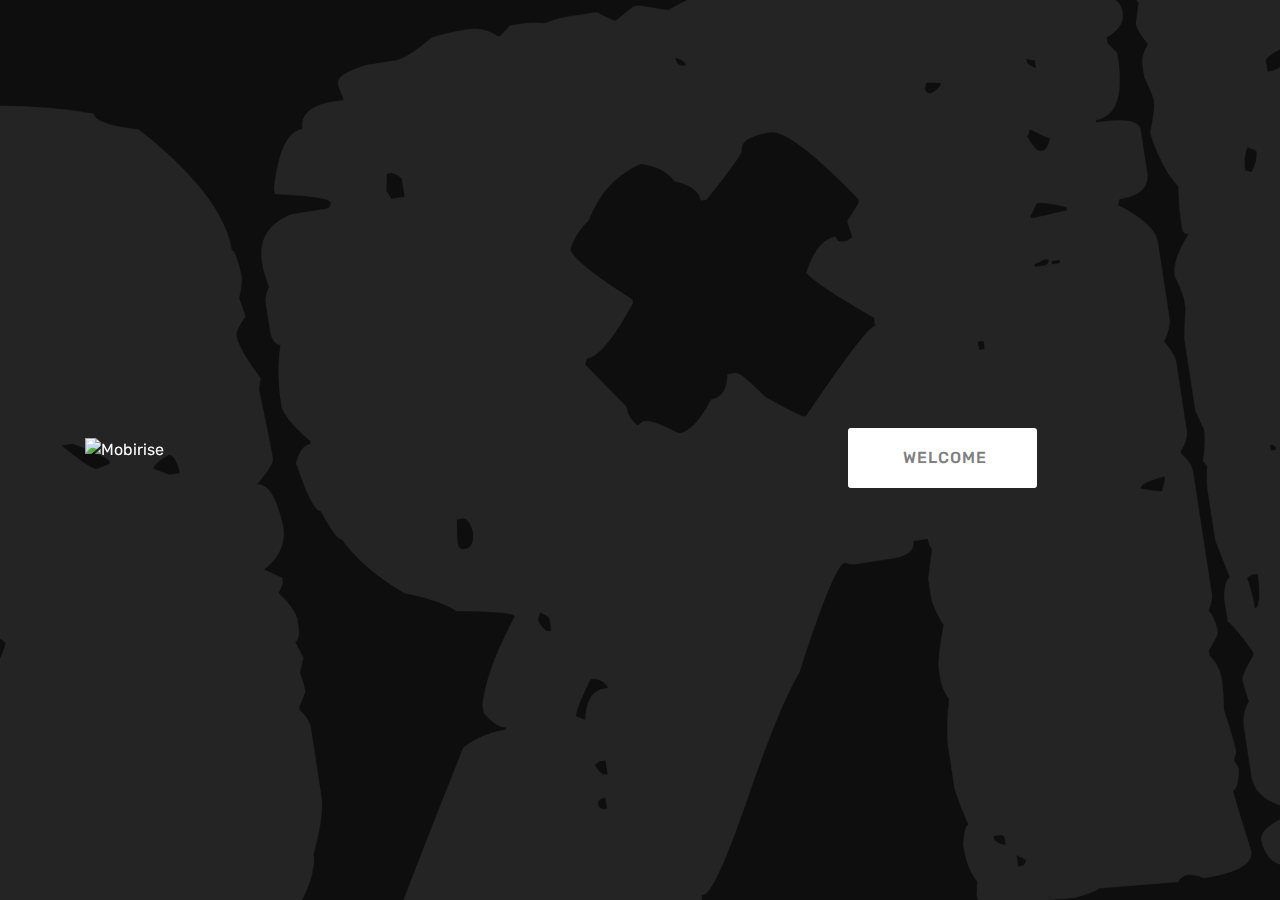
==== commit af66bd49: "update" ====
--- a/index.html
+++ b/index.html
@@ -51,7 +51,7 @@
 </section>
 
 
-  <section class="engine"><a href="https://mobirise.info/a">online site builder</a></section><script src="assets/web/assets/jquery/jquery.min.js"></script>
+  <section class="engine"><a href="https://mobirise.info/c">free site builder</a></section><script src="assets/web/assets/jquery/jquery.min.js"></script>
   <script src="assets/popper/popper.min.js"></script>
   <script src="assets/bootstrap/js/bootstrap.min.js"></script>
   <script src="https://connect.facebook.net/en_US/sdk.js#xfbml=1&version=v2.5"></script>
--- a/assets/mobirise/css/mbr-additional.css
+++ b/assets/mobirise/css/mbr-additional.css
@@ -92,7 +92,7 @@
   border-radius: 3px;
 }
 .bg-primary {
-  background-color: #bc1313 !important;
+  background-color: #ffffff !important;
 }
 .bg-success {
   background-color: #f7ed4a !important;
@@ -108,23 +108,23 @@
 }
 .btn-primary,
 .btn-primary:active {
-  background-color: #bc1313 !important;
-  border-color: #bc1313 !important;
-  color: #ffffff !important;
+  background-color: #ffffff !important;
+  border-color: #ffffff !important;
+  color: #808080 !important;
 }
 .btn-primary:hover,
 .btn-primary:focus,
 .btn-primary.focus,
 .btn-primary.active {
-  color: #ffffff !important;
-  background-color: #770c0c !important;
-  border-color: #770c0c !important;
+  color: #808080 !important;
+  background-color: #d9d9d9 !important;
+  border-color: #d9d9d9 !important;
 }
 .btn-primary.disabled,
 .btn-primary:disabled {
-  color: #ffffff !important;
-  background-color: #770c0c !important;
-  border-color: #770c0c !important;
+  color: #808080 !important;
+  background-color: #d9d9d9 !important;
+  border-color: #d9d9d9 !important;
 }
 .btn-secondary,
 .btn-secondary:active {
@@ -272,22 +272,22 @@
 .btn-primary-outline,
 .btn-primary-outline:active {
   background: none;
-  border-color: #5f0a0a;
-  color: #5f0a0a;
+  border-color: #cccccc;
+  color: #cccccc;
 }
 .btn-primary-outline:hover,
 .btn-primary-outline:focus,
 .btn-primary-outline.focus,
 .btn-primary-outline.active {
-  color: #ffffff;
-  background-color: #bc1313;
-  border-color: #bc1313;
+  color: #808080;
+  background-color: #ffffff;
+  border-color: #ffffff;
 }
 .btn-primary-outline.disabled,
 .btn-primary-outline:disabled {
-  color: #ffffff !important;
-  background-color: #bc1313 !important;
-  border-color: #bc1313 !important;
+  color: #808080 !important;
+  background-color: #ffffff !important;
+  border-color: #ffffff !important;
 }
 .btn-secondary-outline,
 .btn-secondary-outline:active {
@@ -424,7 +424,7 @@
   border-color: #ffffff;
 }
 .text-primary {
-  color: #bc1313 !important;
+  color: #ffffff !important;
 }
 .text-secondary {
   color: #ff3366 !important;
@@ -449,7 +449,7 @@
 }
 a.text-primary:hover,
 a.text-primary:focus {
-  color: #5f0a0a !important;
+  color: #cccccc !important;
 }
 a.text-secondary:hover,
 a.text-secondary:focus {
@@ -496,20 +496,20 @@
   box-shadow: none !important;
 }
 .mbr-gallery-filter li.active .btn {
-  background-color: #bc1313;
-  border-color: #bc1313;
-  color: #ffffff;
+  background-color: #ffffff;
+  border-color: #ffffff;
+  color: #8c8c8c;
 }
 .mbr-gallery-filter li.active .btn:focus {
   box-shadow: none;
 }
 a,
 a:hover {
-  color: #bc1313;
+  color: #ffffff;
 }
 .mbr-plan-header.bg-primary .mbr-plan-subtitle,
 .mbr-plan-header.bg-primary .mbr-plan-price-desc {
-  color: #ef6060;
+  color: #ffffff;
 }
 .mbr-plan-header.bg-success .mbr-plan-subtitle,
 .mbr-plan-header.bg-success .mbr-plan-price-desc {
@@ -537,7 +537,7 @@
   font-size: 1.6rem;
 }
 blockquote {
-  border-color: #bc1313;
+  border-color: #ffffff;
 }
 /* Forms */
 .mbr-form .btn {
@@ -554,11 +554,11 @@
 /* Footer */
 .mbr-footer-content li::before,
 .mbr-footer .mbr-contacts li::before {
-  background: #bc1313;
+  background: #ffffff;
 }
 .mbr-footer-content li a:hover,
 .mbr-footer .mbr-contacts li a:hover {
-  color: #bc1313;
+  color: #ffffff;
 }
 /* Headers*/
 @media screen and (-ms-high-contrast: active), (-ms-high-contrast: none) {
@@ -568,8 +568,8 @@
 }
 .jq-selectbox li:hover,
 .jq-selectbox li.selected {
-  background-color: #bc1313;
-  color: #ffffff;
+  background-color: #ffffff;
+  color: #000000;
 }
 .jq-selectbox .jq-selectbox__trigger-arrow,
 .jq-number__spin.minus:after,
@@ -581,14 +581,14 @@
 .jq-selectbox:hover .jq-selectbox__trigger-arrow,
 .jq-number__spin.minus:hover:after,
 .jq-number__spin.plus:hover:after {
-  border-top-color: #bc1313;
-  border-bottom-color: #bc1313;
+  border-top-color: #ffffff;
+  border-bottom-color: #ffffff;
 }
 .xdsoft_datetimepicker .xdsoft_calendar td.xdsoft_default,
 .xdsoft_datetimepicker .xdsoft_calendar td.xdsoft_current,
 .xdsoft_datetimepicker .xdsoft_timepicker .xdsoft_time_box > div > div.xdsoft_current {
-  color: #ffffff !important;
-  background-color: #bc1313 !important;
+  color: #000000 !important;
+  background-color: #ffffff !important;
   box-shadow: none !important;
 }
 .xdsoft_datetimepicker .xdsoft_calendar td:hover,
@@ -617,7 +617,7 @@
   top: 50%;
   left: 50%;
   transform: translateX(-50%) translateY(-50%);
-  background-image: url("data:image/svg+xml;charset=UTF-8,%3csvg width='32' height='32' viewBox='0 0 64 64' xmlns='http://www.w3.org/2000/svg' stroke='%23bc1313' %3e%3cg fill='none' fill-rule='evenodd'%3e%3cg transform='translate(16 16)' stroke-width='2'%3e%3ccircle stroke-opacity='.5' cx='16' cy='16' r='16'/%3e%3cpath d='M32 16c0-9.94-8.06-16-16-16'%3e%3canimateTransform attributeName='transform' type='rotate' from='0 16 16' to='360 16 16' dur='1s' repeatCount='indefinite'/%3e%3c/path%3e%3c/g%3e%3c/g%3e%3c/svg%3e");
+  background-image: url("data:image/svg+xml;charset=UTF-8,%3csvg width='32' height='32' viewBox='0 0 64 64' xmlns='http://www.w3.org/2000/svg' stroke='%23ffffff' %3e%3cg fill='none' fill-rule='evenodd'%3e%3cg transform='translate(16 16)' stroke-width='2'%3e%3ccircle stroke-opacity='.5' cx='16' cy='16' r='16'/%3e%3cpath d='M32 16c0-9.94-8.06-16-16-16'%3e%3canimateTransform attributeName='transform' type='rotate' from='0 16 16' to='360 16 16' dur='1s' repeatCount='indefinite'/%3e%3c/path%3e%3c/g%3e%3c/g%3e%3c/svg%3e");
 }
 section.lazy-placeholder:after {
   opacity: 0.3;
@@ -947,54 +947,6 @@
 .cid-rW9BZ5ZPAb H2 {
   text-align: left;
 }
-.cid-rW9Hq5PCDl {
-  padding-top: 15px;
-  padding-bottom: 0px;
-  background-image: url("../../../assets/images/1.png");
-}
-.cid-rW9Hq5PCDl .mbr-section-subtitle {
-  color: #ff0000;
-}
-.cid-rW9Hq5PCDl .formoid {
-  margin: auto;
-}
-.cid-rW9Hq5PCDl .form-control {
-  padding-left: 1.5rem;
-  padding-right: 1.5rem;
-}
-.cid-rW9Hq5PCDl .input-group-btn .btn {
-  padding-top: 1rem;
-  padding-bottom: 1rem;
-  margin: 0 !important;
-}
-.cid-rW9Hq5PCDl a:not([href]):not([tabindex]) {
-  color: #fff;
-}
-.cid-rW9Hq5PCDl a.btn-white:not([href]):not([tabindex]) {
-  color: #333;
-}
-@media (max-width: 768px) {
-  .cid-rW9Hq5PCDl .mbr-form .row {
-    -webkit-flex-direction: column;
-    flex-direction: column;
-    -webkit-align-items: center;
-    align-items: center;
-  }
-  .cid-rW9Hq5PCDl .form-group,
-  .cid-rW9Hq5PCDl .input-group-btn,
-  .cid-rW9Hq5PCDl .input-group-btn .btn {
-    max-width: 300px;
-    width: 100%;
-  }
-}
-@media (min-width: 769px) {
-  .cid-rW9Hq5PCDl .mbr-form .row > * {
-    padding: 0 0.5rem;
-  }
-}
-.cid-rW9Hq5PCDl H2 {
-  color: #ffffff;
-}
 .cid-rW9GWgj4h7 {
   padding-top: 30px;
   padding-bottom: 30px;
--- a/assets/mobirise/css/mbr-additional.css
+++ b/assets/mobirise/css/mbr-additional.css
@@ -92,7 +92,7 @@
   border-radius: 3px;
 }
 .bg-primary {
-  background-color: #bc1313 !important;
+  background-color: #ffffff !important;
 }
 .bg-success {
   background-color: #f7ed4a !important;
@@ -108,23 +108,23 @@
 }
 .btn-primary,
 .btn-primary:active {
-  background-color: #bc1313 !important;
-  border-color: #bc1313 !important;
-  color: #ffffff !important;
+  background-color: #ffffff !important;
+  border-color: #ffffff !important;
+  color: #808080 !important;
 }
 .btn-primary:hover,
 .btn-primary:focus,
 .btn-primary.focus,
 .btn-primary.active {
-  color: #ffffff !important;
-  background-color: #770c0c !important;
-  border-color: #770c0c !important;
+  color: #808080 !important;
+  background-color: #d9d9d9 !important;
+  border-color: #d9d9d9 !important;
 }
 .btn-primary.disabled,
 .btn-primary:disabled {
-  color: #ffffff !important;
-  background-color: #770c0c !important;
-  border-color: #770c0c !important;
+  color: #808080 !important;
+  background-color: #d9d9d9 !important;
+  border-color: #d9d9d9 !important;
 }
 .btn-secondary,
 .btn-secondary:active {
@@ -272,22 +272,22 @@
 .btn-primary-outline,
 .btn-primary-outline:active {
   background: none;
-  border-color: #5f0a0a;
-  color: #5f0a0a;
+  border-color: #cccccc;
+  color: #cccccc;
 }
 .btn-primary-outline:hover,
 .btn-primary-outline:focus,
 .btn-primary-outline.focus,
 .btn-primary-outline.active {
-  color: #ffffff;
-  background-color: #bc1313;
-  border-color: #bc1313;
+  color: #808080;
+  background-color: #ffffff;
+  border-color: #ffffff;
 }
 .btn-primary-outline.disabled,
 .btn-primary-outline:disabled {
-  color: #ffffff !important;
-  background-color: #bc1313 !important;
-  border-color: #bc1313 !important;
+  color: #808080 !important;
+  background-color: #ffffff !important;
+  border-color: #ffffff !important;
 }
 .btn-secondary-outline,
 .btn-secondary-outline:active {
@@ -424,7 +424,7 @@
   border-color: #ffffff;
 }
 .text-primary {
-  color: #bc1313 !important;
+  color: #ffffff !important;
 }
 .text-secondary {
   color: #ff3366 !important;
@@ -449,7 +449,7 @@
 }
 a.text-primary:hover,
 a.text-primary:focus {
-  color: #5f0a0a !important;
+  color: #cccccc !important;
 }
 a.text-secondary:hover,
 a.text-secondary:focus {
@@ -496,20 +496,20 @@
   box-shadow: none !important;
 }
 .mbr-gallery-filter li.active .btn {
-  background-color: #bc1313;
-  border-color: #bc1313;
-  color: #ffffff;
+  background-color: #ffffff;
+  border-color: #ffffff;
+  color: #8c8c8c;
 }
 .mbr-gallery-filter li.active .btn:focus {
   box-shadow: none;
 }
 a,
 a:hover {
-  color: #bc1313;
+  color: #ffffff;
 }
 .mbr-plan-header.bg-primary .mbr-plan-subtitle,
 .mbr-plan-header.bg-primary .mbr-plan-price-desc {
-  color: #ef6060;
+  color: #ffffff;
 }
 .mbr-plan-header.bg-success .mbr-plan-subtitle,
 .mbr-plan-header.bg-success .mbr-plan-price-desc {
@@ -537,7 +537,7 @@
   font-size: 1.6rem;
 }
 blockquote {
-  border-color: #bc1313;
+  border-color: #ffffff;
 }
 /* Forms */
 .mbr-form .btn {
@@ -554,11 +554,11 @@
 /* Footer */
 .mbr-footer-content li::before,
 .mbr-footer .mbr-contacts li::before {
-  background: #bc1313;
+  background: #ffffff;
 }
 .mbr-footer-content li a:hover,
 .mbr-footer .mbr-contacts li a:hover {
-  color: #bc1313;
+  color: #ffffff;
 }
 /* Headers*/
 @media screen and (-ms-high-contrast: active), (-ms-high-contrast: none) {
@@ -568,8 +568,8 @@
 }
 .jq-selectbox li:hover,
 .jq-selectbox li.selected {
-  background-color: #bc1313;
-  color: #ffffff;
+  background-color: #ffffff;
+  color: #000000;
 }
 .jq-selectbox .jq-selectbox__trigger-arrow,
 .jq-number__spin.minus:after,
@@ -581,14 +581,14 @@
 .jq-selectbox:hover .jq-selectbox__trigger-arrow,
 .jq-number__spin.minus:hover:after,
 .jq-number__spin.plus:hover:after {
-  border-top-color: #bc1313;
-  border-bottom-color: #bc1313;
+  border-top-color: #ffffff;
+  border-bottom-color: #ffffff;
 }
 .xdsoft_datetimepicker .xdsoft_calendar td.xdsoft_default,
 .xdsoft_datetimepicker .xdsoft_calendar td.xdsoft_current,
 .xdsoft_datetimepicker .xdsoft_timepicker .xdsoft_time_box > div > div.xdsoft_current {
-  color: #ffffff !important;
-  background-color: #bc1313 !important;
+  color: #000000 !important;
+  background-color: #ffffff !important;
   box-shadow: none !important;
 }
 .xdsoft_datetimepicker .xdsoft_calendar td:hover,
@@ -617,7 +617,7 @@
   top: 50%;
   left: 50%;
   transform: translateX(-50%) translateY(-50%);
-  background-image: url("data:image/svg+xml;charset=UTF-8,%3csvg width='32' height='32' viewBox='0 0 64 64' xmlns='http://www.w3.org/2000/svg' stroke='%23bc1313' %3e%3cg fill='none' fill-rule='evenodd'%3e%3cg transform='translate(16 16)' stroke-width='2'%3e%3ccircle stroke-opacity='.5' cx='16' cy='16' r='16'/%3e%3cpath d='M32 16c0-9.94-8.06-16-16-16'%3e%3canimateTransform attributeName='transform' type='rotate' from='0 16 16' to='360 16 16' dur='1s' repeatCount='indefinite'/%3e%3c/path%3e%3c/g%3e%3c/g%3e%3c/svg%3e");
+  background-image: url("data:image/svg+xml;charset=UTF-8,%3csvg width='32' height='32' viewBox='0 0 64 64' xmlns='http://www.w3.org/2000/svg' stroke='%23ffffff' %3e%3cg fill='none' fill-rule='evenodd'%3e%3cg transform='translate(16 16)' stroke-width='2'%3e%3ccircle stroke-opacity='.5' cx='16' cy='16' r='16'/%3e%3cpath d='M32 16c0-9.94-8.06-16-16-16'%3e%3canimateTransform attributeName='transform' type='rotate' from='0 16 16' to='360 16 16' dur='1s' repeatCount='indefinite'/%3e%3c/path%3e%3c/g%3e%3c/g%3e%3c/svg%3e");
 }
 section.lazy-placeholder:after {
   opacity: 0.3;
@@ -947,54 +947,6 @@
 .cid-rW9BZ5ZPAb H2 {
   text-align: left;
 }
-.cid-rW9Hq5PCDl {
-  padding-top: 15px;
-  padding-bottom: 0px;
-  background-image: url("../../../assets/images/1.png");
-}
-.cid-rW9Hq5PCDl .mbr-section-subtitle {
-  color: #ff0000;
-}
-.cid-rW9Hq5PCDl .formoid {
-  margin: auto;
-}
-.cid-rW9Hq5PCDl .form-control {
-  padding-left: 1.5rem;
-  padding-right: 1.5rem;
-}
-.cid-rW9Hq5PCDl .input-group-btn .btn {
-  padding-top: 1rem;
-  padding-bottom: 1rem;
-  margin: 0 !important;
-}
-.cid-rW9Hq5PCDl a:not([href]):not([tabindex]) {
-  color: #fff;
-}
-.cid-rW9Hq5PCDl a.btn-white:not([href]):not([tabindex]) {
-  color: #333;
-}
-@media (max-width: 768px) {
-  .cid-rW9Hq5PCDl .mbr-form .row {
-    -webkit-flex-direction: column;
-    flex-direction: column;
-    -webkit-align-items: center;
-    align-items: center;
-  }
-  .cid-rW9Hq5PCDl .form-group,
-  .cid-rW9Hq5PCDl .input-group-btn,
-  .cid-rW9Hq5PCDl .input-group-btn .btn {
-    max-width: 300px;
-    width: 100%;
-  }
-}
-@media (min-width: 769px) {
-  .cid-rW9Hq5PCDl .mbr-form .row > * {
-    padding: 0 0.5rem;
-  }
-}
-.cid-rW9Hq5PCDl H2 {
-  color: #ffffff;
-}
 .cid-rW9GWgj4h7 {
   padding-top: 30px;
   padding-bottom: 30px;
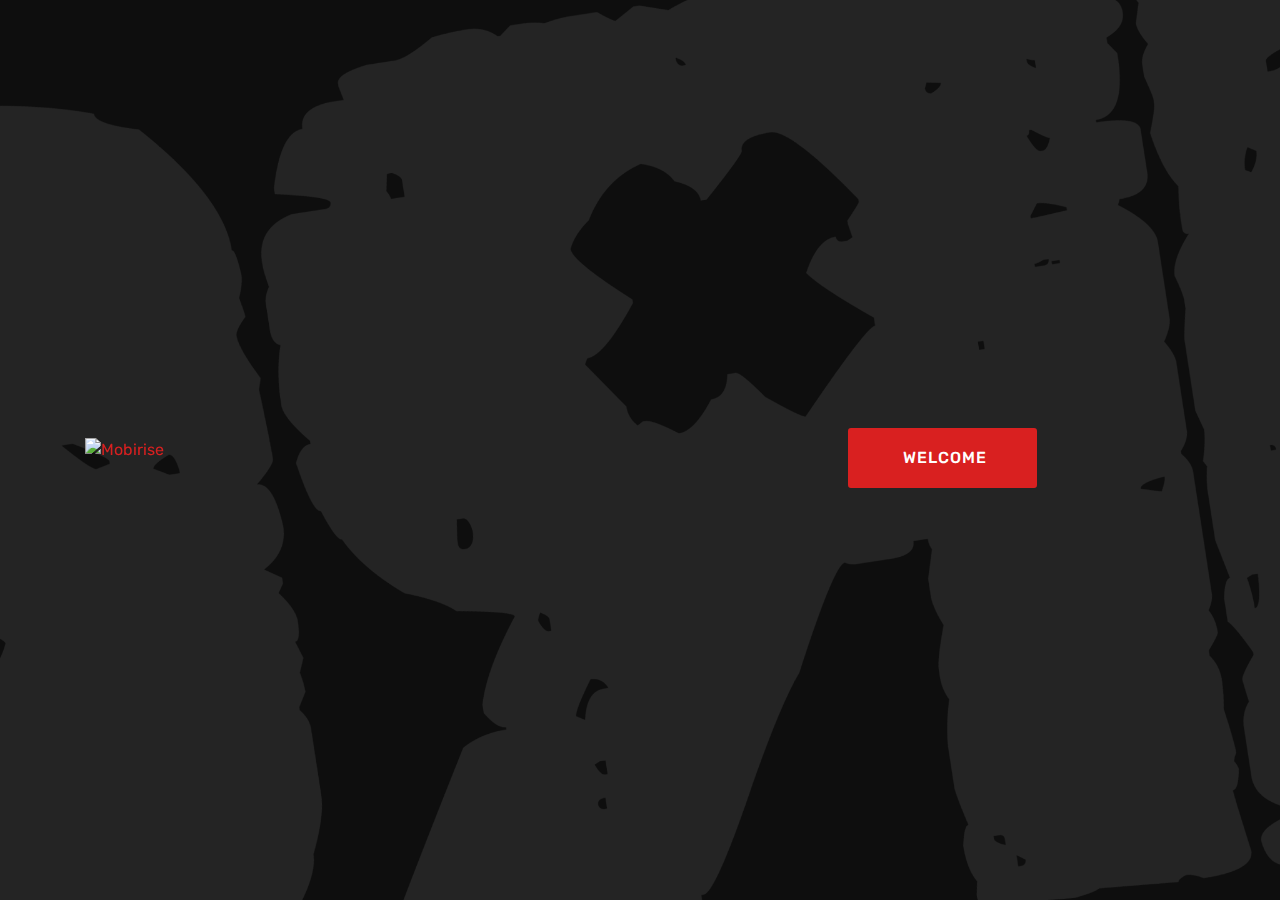
==== commit 578898ff: "update" ====
--- a/index.html
+++ b/index.html
@@ -51,7 +51,7 @@
 </section>
 
 
-  <section class="engine"><a href="https://mobirise.info/c">free site builder</a></section><script src="assets/web/assets/jquery/jquery.min.js"></script>
+  <section class="engine"><a href="https://mobirise.info/a">online web builder</a></section><script src="assets/web/assets/jquery/jquery.min.js"></script>
   <script src="assets/popper/popper.min.js"></script>
   <script src="assets/bootstrap/js/bootstrap.min.js"></script>
   <script src="https://connect.facebook.net/en_US/sdk.js#xfbml=1&version=v2.5"></script>
--- a/assets/mobirise/css/mbr-additional.css
+++ b/assets/mobirise/css/mbr-additional.css
@@ -92,7 +92,7 @@
   border-radius: 3px;
 }
 .bg-primary {
-  background-color: #ffffff !important;
+  background-color: #d92020 !important;
 }
 .bg-success {
   background-color: #f7ed4a !important;
@@ -108,23 +108,23 @@
 }
 .btn-primary,
 .btn-primary:active {
-  background-color: #ffffff !important;
-  border-color: #ffffff !important;
-  color: #808080 !important;
+  background-color: #d92020 !important;
+  border-color: #d92020 !important;
+  color: #ffffff !important;
 }
 .btn-primary:hover,
 .btn-primary:focus,
 .btn-primary.focus,
 .btn-primary.active {
-  color: #808080 !important;
-  background-color: #d9d9d9 !important;
-  border-color: #d9d9d9 !important;
+  color: #ffffff !important;
+  background-color: #961616 !important;
+  border-color: #961616 !important;
 }
 .btn-primary.disabled,
 .btn-primary:disabled {
-  color: #808080 !important;
-  background-color: #d9d9d9 !important;
-  border-color: #d9d9d9 !important;
+  color: #ffffff !important;
+  background-color: #961616 !important;
+  border-color: #961616 !important;
 }
 .btn-secondary,
 .btn-secondary:active {
@@ -272,22 +272,22 @@
 .btn-primary-outline,
 .btn-primary-outline:active {
   background: none;
-  border-color: #cccccc;
-  color: #cccccc;
+  border-color: #801313;
+  color: #801313;
 }
 .btn-primary-outline:hover,
 .btn-primary-outline:focus,
 .btn-primary-outline.focus,
 .btn-primary-outline.active {
-  color: #808080;
-  background-color: #ffffff;
-  border-color: #ffffff;
+  color: #ffffff;
+  background-color: #d92020;
+  border-color: #d92020;
 }
 .btn-primary-outline.disabled,
 .btn-primary-outline:disabled {
-  color: #808080 !important;
-  background-color: #ffffff !important;
-  border-color: #ffffff !important;
+  color: #ffffff !important;
+  background-color: #d92020 !important;
+  border-color: #d92020 !important;
 }
 .btn-secondary-outline,
 .btn-secondary-outline:active {
@@ -424,7 +424,7 @@
   border-color: #ffffff;
 }
 .text-primary {
-  color: #ffffff !important;
+  color: #d92020 !important;
 }
 .text-secondary {
   color: #ff3366 !important;
@@ -449,7 +449,7 @@
 }
 a.text-primary:hover,
 a.text-primary:focus {
-  color: #cccccc !important;
+  color: #801313 !important;
 }
 a.text-secondary:hover,
 a.text-secondary:focus {
@@ -496,20 +496,20 @@
   box-shadow: none !important;
 }
 .mbr-gallery-filter li.active .btn {
-  background-color: #ffffff;
-  border-color: #ffffff;
-  color: #8c8c8c;
+  background-color: #d92020;
+  border-color: #d92020;
+  color: #ffffff;
 }
 .mbr-gallery-filter li.active .btn:focus {
   box-shadow: none;
 }
 a,
 a:hover {
-  color: #ffffff;
+  color: #d92020;
 }
 .mbr-plan-header.bg-primary .mbr-plan-subtitle,
 .mbr-plan-header.bg-primary .mbr-plan-price-desc {
-  color: #ffffff;
+  color: #f8cdcd;
 }
 .mbr-plan-header.bg-success .mbr-plan-subtitle,
 .mbr-plan-header.bg-success .mbr-plan-price-desc {
@@ -537,7 +537,7 @@
   font-size: 1.6rem;
 }
 blockquote {
-  border-color: #ffffff;
+  border-color: #d92020;
 }
 /* Forms */
 .mbr-form .btn {
@@ -554,11 +554,11 @@
 /* Footer */
 .mbr-footer-content li::before,
 .mbr-footer .mbr-contacts li::before {
-  background: #ffffff;
+  background: #d92020;
 }
 .mbr-footer-content li a:hover,
 .mbr-footer .mbr-contacts li a:hover {
-  color: #ffffff;
+  color: #d92020;
 }
 /* Headers*/
 @media screen and (-ms-high-contrast: active), (-ms-high-contrast: none) {
@@ -568,8 +568,8 @@
 }
 .jq-selectbox li:hover,
 .jq-selectbox li.selected {
-  background-color: #ffffff;
-  color: #000000;
+  background-color: #d92020;
+  color: #ffffff;
 }
 .jq-selectbox .jq-selectbox__trigger-arrow,
 .jq-number__spin.minus:after,
@@ -581,14 +581,14 @@
 .jq-selectbox:hover .jq-selectbox__trigger-arrow,
 .jq-number__spin.minus:hover:after,
 .jq-number__spin.plus:hover:after {
-  border-top-color: #ffffff;
-  border-bottom-color: #ffffff;
+  border-top-color: #d92020;
+  border-bottom-color: #d92020;
 }
 .xdsoft_datetimepicker .xdsoft_calendar td.xdsoft_default,
 .xdsoft_datetimepicker .xdsoft_calendar td.xdsoft_current,
 .xdsoft_datetimepicker .xdsoft_timepicker .xdsoft_time_box > div > div.xdsoft_current {
-  color: #000000 !important;
-  background-color: #ffffff !important;
+  color: #ffffff !important;
+  background-color: #d92020 !important;
   box-shadow: none !important;
 }
 .xdsoft_datetimepicker .xdsoft_calendar td:hover,
@@ -617,7 +617,7 @@
   top: 50%;
   left: 50%;
   transform: translateX(-50%) translateY(-50%);
-  background-image: url("data:image/svg+xml;charset=UTF-8,%3csvg width='32' height='32' viewBox='0 0 64 64' xmlns='http://www.w3.org/2000/svg' stroke='%23ffffff' %3e%3cg fill='none' fill-rule='evenodd'%3e%3cg transform='translate(16 16)' stroke-width='2'%3e%3ccircle stroke-opacity='.5' cx='16' cy='16' r='16'/%3e%3cpath d='M32 16c0-9.94-8.06-16-16-16'%3e%3canimateTransform attributeName='transform' type='rotate' from='0 16 16' to='360 16 16' dur='1s' repeatCount='indefinite'/%3e%3c/path%3e%3c/g%3e%3c/g%3e%3c/svg%3e");
+  background-image: url("data:image/svg+xml;charset=UTF-8,%3csvg width='32' height='32' viewBox='0 0 64 64' xmlns='http://www.w3.org/2000/svg' stroke='%23d92020' %3e%3cg fill='none' fill-rule='evenodd'%3e%3cg transform='translate(16 16)' stroke-width='2'%3e%3ccircle stroke-opacity='.5' cx='16' cy='16' r='16'/%3e%3cpath d='M32 16c0-9.94-8.06-16-16-16'%3e%3canimateTransform attributeName='transform' type='rotate' from='0 16 16' to='360 16 16' dur='1s' repeatCount='indefinite'/%3e%3c/path%3e%3c/g%3e%3c/g%3e%3c/svg%3e");
 }
 section.lazy-placeholder:after {
   opacity: 0.3;
--- a/assets/mobirise/css/mbr-additional.css
+++ b/assets/mobirise/css/mbr-additional.css
@@ -92,7 +92,7 @@
   border-radius: 3px;
 }
 .bg-primary {
-  background-color: #ffffff !important;
+  background-color: #d92020 !important;
 }
 .bg-success {
   background-color: #f7ed4a !important;
@@ -108,23 +108,23 @@
 }
 .btn-primary,
 .btn-primary:active {
-  background-color: #ffffff !important;
-  border-color: #ffffff !important;
-  color: #808080 !important;
+  background-color: #d92020 !important;
+  border-color: #d92020 !important;
+  color: #ffffff !important;
 }
 .btn-primary:hover,
 .btn-primary:focus,
 .btn-primary.focus,
 .btn-primary.active {
-  color: #808080 !important;
-  background-color: #d9d9d9 !important;
-  border-color: #d9d9d9 !important;
+  color: #ffffff !important;
+  background-color: #961616 !important;
+  border-color: #961616 !important;
 }
 .btn-primary.disabled,
 .btn-primary:disabled {
-  color: #808080 !important;
-  background-color: #d9d9d9 !important;
-  border-color: #d9d9d9 !important;
+  color: #ffffff !important;
+  background-color: #961616 !important;
+  border-color: #961616 !important;
 }
 .btn-secondary,
 .btn-secondary:active {
@@ -272,22 +272,22 @@
 .btn-primary-outline,
 .btn-primary-outline:active {
   background: none;
-  border-color: #cccccc;
-  color: #cccccc;
+  border-color: #801313;
+  color: #801313;
 }
 .btn-primary-outline:hover,
 .btn-primary-outline:focus,
 .btn-primary-outline.focus,
 .btn-primary-outline.active {
-  color: #808080;
-  background-color: #ffffff;
-  border-color: #ffffff;
+  color: #ffffff;
+  background-color: #d92020;
+  border-color: #d92020;
 }
 .btn-primary-outline.disabled,
 .btn-primary-outline:disabled {
-  color: #808080 !important;
-  background-color: #ffffff !important;
-  border-color: #ffffff !important;
+  color: #ffffff !important;
+  background-color: #d92020 !important;
+  border-color: #d92020 !important;
 }
 .btn-secondary-outline,
 .btn-secondary-outline:active {
@@ -424,7 +424,7 @@
   border-color: #ffffff;
 }
 .text-primary {
-  color: #ffffff !important;
+  color: #d92020 !important;
 }
 .text-secondary {
   color: #ff3366 !important;
@@ -449,7 +449,7 @@
 }
 a.text-primary:hover,
 a.text-primary:focus {
-  color: #cccccc !important;
+  color: #801313 !important;
 }
 a.text-secondary:hover,
 a.text-secondary:focus {
@@ -496,20 +496,20 @@
   box-shadow: none !important;
 }
 .mbr-gallery-filter li.active .btn {
-  background-color: #ffffff;
-  border-color: #ffffff;
-  color: #8c8c8c;
+  background-color: #d92020;
+  border-color: #d92020;
+  color: #ffffff;
 }
 .mbr-gallery-filter li.active .btn:focus {
   box-shadow: none;
 }
 a,
 a:hover {
-  color: #ffffff;
+  color: #d92020;
 }
 .mbr-plan-header.bg-primary .mbr-plan-subtitle,
 .mbr-plan-header.bg-primary .mbr-plan-price-desc {
-  color: #ffffff;
+  color: #f8cdcd;
 }
 .mbr-plan-header.bg-success .mbr-plan-subtitle,
 .mbr-plan-header.bg-success .mbr-plan-price-desc {
@@ -537,7 +537,7 @@
   font-size: 1.6rem;
 }
 blockquote {
-  border-color: #ffffff;
+  border-color: #d92020;
 }
 /* Forms */
 .mbr-form .btn {
@@ -554,11 +554,11 @@
 /* Footer */
 .mbr-footer-content li::before,
 .mbr-footer .mbr-contacts li::before {
-  background: #ffffff;
+  background: #d92020;
 }
 .mbr-footer-content li a:hover,
 .mbr-footer .mbr-contacts li a:hover {
-  color: #ffffff;
+  color: #d92020;
 }
 /* Headers*/
 @media screen and (-ms-high-contrast: active), (-ms-high-contrast: none) {
@@ -568,8 +568,8 @@
 }
 .jq-selectbox li:hover,
 .jq-selectbox li.selected {
-  background-color: #ffffff;
-  color: #000000;
+  background-color: #d92020;
+  color: #ffffff;
 }
 .jq-selectbox .jq-selectbox__trigger-arrow,
 .jq-number__spin.minus:after,
@@ -581,14 +581,14 @@
 .jq-selectbox:hover .jq-selectbox__trigger-arrow,
 .jq-number__spin.minus:hover:after,
 .jq-number__spin.plus:hover:after {
-  border-top-color: #ffffff;
-  border-bottom-color: #ffffff;
+  border-top-color: #d92020;
+  border-bottom-color: #d92020;
 }
 .xdsoft_datetimepicker .xdsoft_calendar td.xdsoft_default,
 .xdsoft_datetimepicker .xdsoft_calendar td.xdsoft_current,
 .xdsoft_datetimepicker .xdsoft_timepicker .xdsoft_time_box > div > div.xdsoft_current {
-  color: #000000 !important;
-  background-color: #ffffff !important;
+  color: #ffffff !important;
+  background-color: #d92020 !important;
   box-shadow: none !important;
 }
 .xdsoft_datetimepicker .xdsoft_calendar td:hover,
@@ -617,7 +617,7 @@
   top: 50%;
   left: 50%;
   transform: translateX(-50%) translateY(-50%);
-  background-image: url("data:image/svg+xml;charset=UTF-8,%3csvg width='32' height='32' viewBox='0 0 64 64' xmlns='http://www.w3.org/2000/svg' stroke='%23ffffff' %3e%3cg fill='none' fill-rule='evenodd'%3e%3cg transform='translate(16 16)' stroke-width='2'%3e%3ccircle stroke-opacity='.5' cx='16' cy='16' r='16'/%3e%3cpath d='M32 16c0-9.94-8.06-16-16-16'%3e%3canimateTransform attributeName='transform' type='rotate' from='0 16 16' to='360 16 16' dur='1s' repeatCount='indefinite'/%3e%3c/path%3e%3c/g%3e%3c/g%3e%3c/svg%3e");
+  background-image: url("data:image/svg+xml;charset=UTF-8,%3csvg width='32' height='32' viewBox='0 0 64 64' xmlns='http://www.w3.org/2000/svg' stroke='%23d92020' %3e%3cg fill='none' fill-rule='evenodd'%3e%3cg transform='translate(16 16)' stroke-width='2'%3e%3ccircle stroke-opacity='.5' cx='16' cy='16' r='16'/%3e%3cpath d='M32 16c0-9.94-8.06-16-16-16'%3e%3canimateTransform attributeName='transform' type='rotate' from='0 16 16' to='360 16 16' dur='1s' repeatCount='indefinite'/%3e%3c/path%3e%3c/g%3e%3c/g%3e%3c/svg%3e");
 }
 section.lazy-placeholder:after {
   opacity: 0.3;
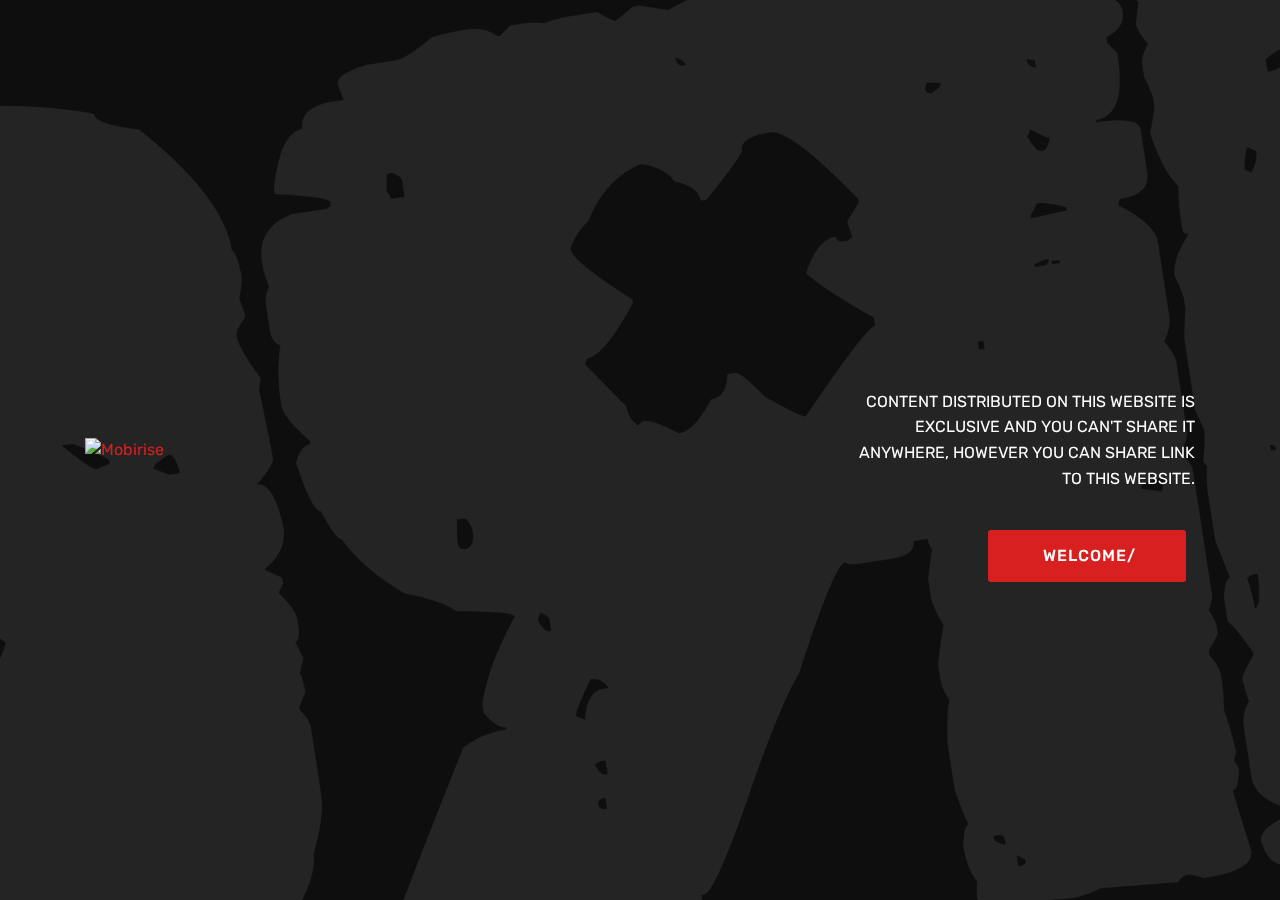
==== commit 585ab5d6: "UPDATE" ====
--- a/index.html
+++ b/index.html
@@ -41,9 +41,10 @@
                 
                 
                 <div class="mbr-section-text mbr-white pb-3 ">
-                    
+                    <p class="mbr-text mbr-fonts-style display-7">
+                        <br><br><br>CONTENT DISTRIBUTED ON THIS WEBSITE IS EXCLUSIVE AND YOU CAN'T SHARE IT ANYWHERE, HOWEVER YOU CAN SHARE LINK TO THIS WEBSITE.</p>
                 </div>
-                <div class="mbr-section-btn"><a class="btn btn-md btn-primary display-7" href="home.html">&nbsp;WELCOME</a></div>
+                <div class="mbr-section-btn"><a class="btn btn-md btn-primary display-4" href="home.html">&nbsp;WELCOME/</a></div>
             </div>
         </div>
     </div>
@@ -51,7 +52,7 @@
 </section>
 
 
-  <section class="engine"><a href="https://mobirise.info/a">online web builder</a></section><script src="assets/web/assets/jquery/jquery.min.js"></script>
+  <section class="engine"><a href="https://mobirise.info/p">web templates free download</a></section><script src="assets/web/assets/jquery/jquery.min.js"></script>
   <script src="assets/popper/popper.min.js"></script>
   <script src="assets/bootstrap/js/bootstrap.min.js"></script>
   <script src="https://connect.facebook.net/en_US/sdk.js#xfbml=1&version=v2.5"></script>
--- a/assets/mobirise/css/mbr-additional.css
+++ b/assets/mobirise/css/mbr-additional.css
@@ -640,6 +640,10 @@
     text-align: center;
   }
 }
+.cid-rW9rh1CwvB .mbr-text,
+.cid-rW9rh1CwvB .mbr-section-btn {
+  text-align: right;
+}
 .cid-rW9wPLqoJ5 {
   background-image: url("../../../assets/images/1.png");
 }
--- a/assets/mobirise/css/mbr-additional.css
+++ b/assets/mobirise/css/mbr-additional.css
@@ -640,6 +640,10 @@
     text-align: center;
   }
 }
+.cid-rW9rh1CwvB .mbr-text,
+.cid-rW9rh1CwvB .mbr-section-btn {
+  text-align: right;
+}
 .cid-rW9wPLqoJ5 {
   background-image: url("../../../assets/images/1.png");
 }
